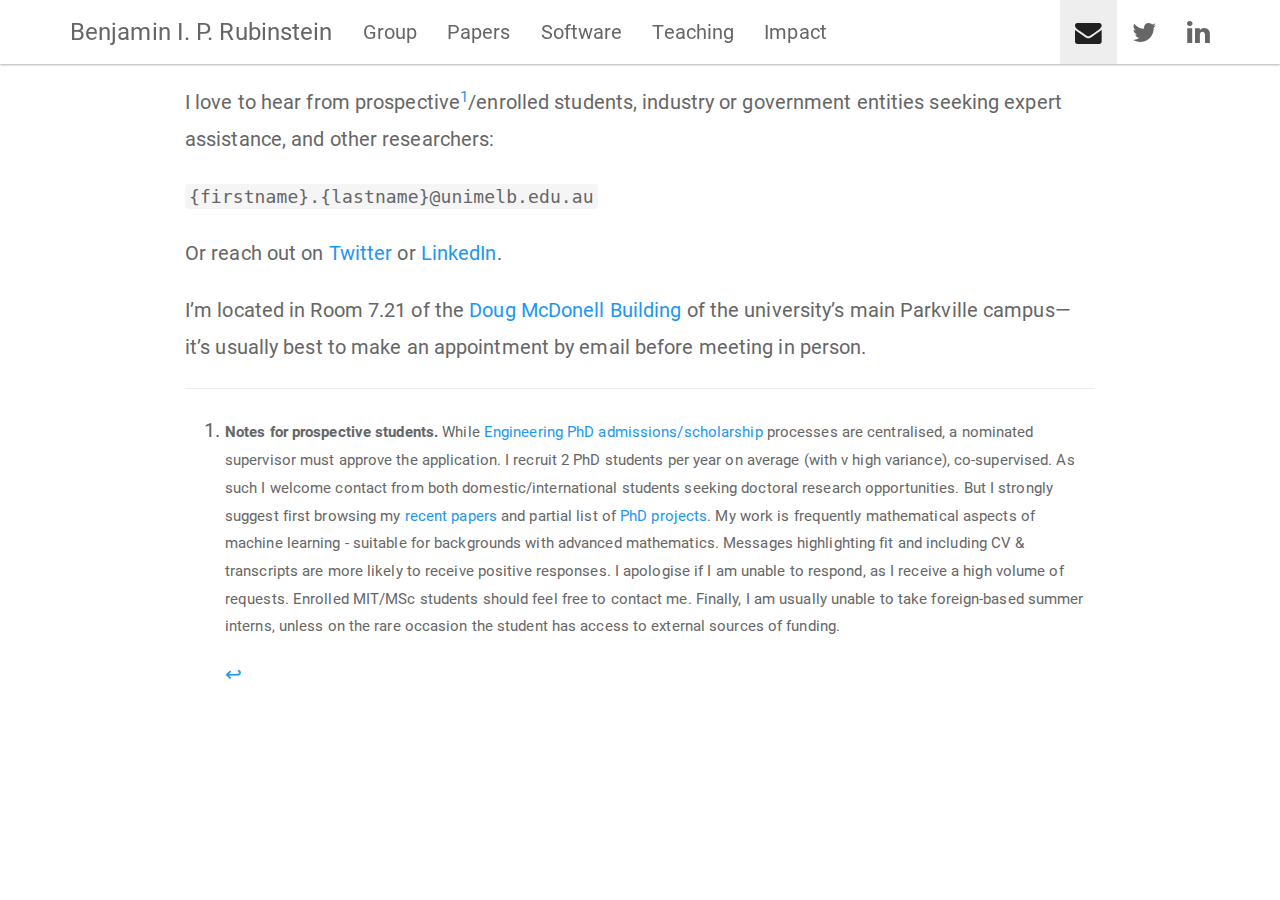
==== contact.html @ 00c5e3e7 "Seed site" ====
<!DOCTYPE html>

<html xmlns="http://www.w3.org/1999/xhtml">

<head>

<meta charset="utf-8" />
<meta http-equiv="Content-Type" content="text/html; charset=utf-8" />
<meta name="generator" content="pandoc" />




<title></title>

<script src="site_libs/jquery-1.11.3/jquery.min.js"></script>
<meta name="viewport" content="width=device-width, initial-scale=1" />
<link href="site_libs/bootstrap-3.3.5/css/paper.min.css" rel="stylesheet" />
<script src="site_libs/bootstrap-3.3.5/js/bootstrap.min.js"></script>
<script src="site_libs/bootstrap-3.3.5/shim/html5shiv.min.js"></script>
<script src="site_libs/bootstrap-3.3.5/shim/respond.min.js"></script>
<script src="site_libs/navigation-1.1/tabsets.js"></script>
<link href="site_libs/highlightjs-1.1/default.css" rel="stylesheet" />
<script src="site_libs/highlightjs-1.1/highlight.js"></script>
<link href="site_libs/font-awesome-4.5.0/css/font-awesome.min.css" rel="stylesheet" />

<style type="text/css">code{white-space: pre;}</style>
<style type="text/css">
  pre:not([class]) {
    background-color: white;
  }
</style>
<script type="text/javascript">
if (window.hljs && document.readyState && document.readyState === "complete") {
   window.setTimeout(function() {
      hljs.initHighlighting();
   }, 0);
}
</script>



<style type="text/css">
h1 {
  font-size: 34px;
}
h1.title {
  font-size: 38px;
}
h2 {
  font-size: 30px;
}
h3 {
  font-size: 24px;
}
h4 {
  font-size: 18px;
}
h5 {
  font-size: 16px;
}
h6 {
  font-size: 12px;
}
.table th:not([align]) {
  text-align: left;
}
</style>

<link rel="stylesheet" href="styles.css" type="text/css" />

</head>

<body>

<style type = "text/css">
.main-container {
  max-width: 940px;
  margin-left: auto;
  margin-right: auto;
}
code {
  color: inherit;
  background-color: rgba(0, 0, 0, 0.04);
}
img {
  max-width:100%;
  height: auto;
}
.tabbed-pane {
  padding-top: 12px;
}
button.code-folding-btn:focus {
  outline: none;
}
</style>


<style type="text/css">
/* padding for bootstrap navbar */
body {
  padding-top: 64px;
  padding-bottom: 40px;
}
/* offset scroll position for anchor links (for fixed navbar)  */
.section h1 {
  padding-top: 69px;
  margin-top: -69px;
}

.section h2 {
  padding-top: 69px;
  margin-top: -69px;
}
.section h3 {
  padding-top: 69px;
  margin-top: -69px;
}
.section h4 {
  padding-top: 69px;
  margin-top: -69px;
}
.section h5 {
  padding-top: 69px;
  margin-top: -69px;
}
.section h6 {
  padding-top: 69px;
  margin-top: -69px;
}
</style>

<script>
// manage active state of menu based on current page
$(document).ready(function () {
  // active menu anchor
  href = window.location.pathname
  href = href.substr(href.lastIndexOf('/') + 1)
  if (href === "")
    href = "index.html";
  var menuAnchor = $('a[href="' + href + '"]');

  // mark it active
  menuAnchor.parent().addClass('active');

  // if it's got a parent navbar menu mark it active as well
  menuAnchor.closest('li.dropdown').addClass('active');
});
</script>


<div class="container-fluid main-container">

<!-- tabsets -->
<script>
$(document).ready(function () {
  window.buildTabsets("TOC");
});
</script>

<!-- code folding -->






<div class="navbar navbar-default  navbar-fixed-top" role="navigation">
  <div class="container">
    <div class="navbar-header">
      <button type="button" class="navbar-toggle collapsed" data-toggle="collapse" data-target="#navbar">
        <span class="icon-bar"></span>
        <span class="icon-bar"></span>
        <span class="icon-bar"></span>
      </button>
      <a class="navbar-brand" href="index.html">Benjamin I. P. Rubinstein</a>
    </div>
    <div id="navbar" class="navbar-collapse collapse">
      <ul class="nav navbar-nav">
        <li>
  <a href="group.html">Group</a>
</li>
<li>
  <a href="pubs.html">Papers</a>
</li>
<li>
  <a href="software.html">Software</a>
</li>
<li>
  <a href="teaching.html">Teaching</a>
</li>
<li>
  <a href="impact.html">Impact</a>
</li>
      </ul>
      <ul class="nav navbar-nav navbar-right">
        <li>
  <a href="contact.html">
    <span class="fa fa-envelope fa-lg"></span>
     
  </a>
</li>
<li>
  <a href="https://twitter.com/bipr">
    <span class="fa fa-twitter fa-lg"></span>
     
  </a>
</li>
<li>
  <a href="http://www.linkedin.com/in/benjaminrubinstein">
    <span class="fa fa-linkedin fa-lg"></span>
     
  </a>
</li>
      </ul>
    </div><!--/.nav-collapse -->
  </div><!--/.container -->
</div><!--/.navbar -->

<div class="fluid-row" id="header">




</div>


<p><link rel="stylesheet" href="styles.css" type="text/css"></p>
<p>I love to hear from prospective<a href="#fn1" class="footnoteRef" id="fnref1"><sup>1</sup></a>/enrolled students, industry or government entities seeking expert assistance, and other researchers:</p>
<p><code>{firstname}.{lastname}@unimelb.edu.au</code></p>
<p>Or reach out on <a href="https://twitter.com/bipr">Twitter</a> or <a href="http://www.linkedin.com/in/benjaminrubinstein">LinkedIn</a>.</p>
<p>I’m located in Room 7.21 of the <a href="http://maps.unimelb.edu.au/parkville/building/168#.UkpqWIZBN8E">Doug McDonell Building</a> of the university’s main Parkville campus—it’s usually best to make an appointment by email before meeting in person.</p>
<div class="footnotes">
<hr />
<ol>
<li id="fn1"><p style="font-size:75%">
<strong>Notes for prospective students.</strong> While <a href="http://www.eng.unimelb.edu.au/study/degrees/phd/">Engineering PhD admissions/scholarship</a> processes are centralised, a nominated supervisor must approve the application. I recruit 2 PhD students per year on average (with v high variance), co-supervised. As such I welcome contact from both domestic/international students seeking doctoral research opportunities. But I strongly suggest first browsing my <a href="pubs.html">recent papers</a> and partial list of <a href="http://apps.eng.unimelb.edu.au/research-projects/index.php?r=site/discipline&amp;id=3">PhD projects</a>. My work is frequently mathematical aspects of machine learning - suitable for backgrounds with advanced mathematics. Messages highlighting fit and including CV &amp; transcripts are more likely to receive positive responses. I apologise if I am unable to respond, as I receive a high volume of requests. Enrolled MIT/MSc students should feel free to contact me. Finally, I am usually unable to take foreign-based summer interns, unless on the rare occasion the student has access to external sources of funding.
</p>
<a href="#fnref1">↩</a></li>
</ol>
</div>




</div>

<script>

// add bootstrap table styles to pandoc tables
function bootstrapStylePandocTables() {
  $('tr.header').parent('thead').parent('table').addClass('table table-condensed');
}
$(document).ready(function () {
  bootstrapStylePandocTables();
});


</script>

<!-- dynamically load mathjax for compatibility with self-contained -->
<script>
  (function () {
    var script = document.createElement("script");
    script.type = "text/javascript";
    script.src  = "https://mathjax.rstudio.com/latest/MathJax.js?config=TeX-AMS-MML_HTMLorMML";
    document.getElementsByTagName("head")[0].appendChild(script);
  })();
</script>

</body>
</html>
---- site_libs/bootstrap-3.3.5/css/paper.min.css ----
@font-face {
  font-family: 'Roboto';
  font-style: normal;
  font-weight: 300;
  src: url(fonts/RobotoLight.ttf) format('truetype');
}
@font-face {
  font-family: 'Roboto';
  font-style: normal;
  font-weight: 400;
  src: url(fonts/Roboto.ttf) format('truetype');
}
@font-face {
  font-family: 'Roboto';
  font-style: normal;
  font-weight: 500;
  src: url(fonts/RobotoMedium.ttf) format('truetype');
}
@font-face {
  font-family: 'Roboto';
  font-style: normal;
  font-weight: 700;
  src: url(fonts/RobotoBold.ttf) format('truetype');
}

/*!
 * bootswatch v3.3.6
 * Homepage: http://bootswatch.com
 * Copyright 2012-2015 Thomas Park
 * Licensed under MIT
 * Based on Bootstrap
*//*!
 * Bootstrap v3.3.6 (http://getbootstrap.com)
 * Copyright 2011-2015 Twitter, Inc.
 * Licensed under MIT (https://github.com/twbs/bootstrap/blob/master/LICENSE)
 *//*! normalize.css v3.0.3 | MIT License | github.com/necolas/normalize.css */html{font-family:sans-serif;-ms-text-size-adjust:100%;-webkit-text-size-adjust:100%}body{margin:0}article,aside,details,figcaption,figure,footer,header,hgroup,main,menu,nav,section,summary{display:block}audio,canvas,progress,video{display:inline-block;vertical-align:baseline}audio:not([controls]){display:none;height:0}[hidden],template{display:none}a{background-color:transparent}a:active,a:hover{outline:0}abbr[title]{border-bottom:1px dotted}b,strong{font-weight:bold}dfn{font-style:italic}h1{font-size:2em;margin:0.67em 0}mark{background:#ff0;color:#000}small{font-size:80%}sub,sup{font-size:75%;line-height:0;position:relative;vertical-align:baseline}sup{top:-0.5em}sub{bottom:-0.25em}img{border:0}svg:not(:root){overflow:hidden}figure{margin:1em 40px}hr{-webkit-box-sizing:content-box;-moz-box-sizing:content-box;box-sizing:content-box;height:0}pre{overflow:auto}code,kbd,pre,samp{font-family:monospace, monospace;font-size:1em}button,input,optgroup,select,textarea{color:inherit;font:inherit;margin:0}button{overflow:visible}button,select{text-transform:none}button,html input[type="button"],input[type="reset"],input[type="submit"]{-webkit-appearance:button;cursor:pointer}button[disabled],html input[disabled]{cursor:default}button::-moz-focus-inner,input::-moz-focus-inner{border:0;padding:0}input{line-height:normal}input[type="checkbox"],input[type="radio"]{-webkit-box-sizing:border-box;-moz-box-sizing:border-box;box-sizing:border-box;padding:0}input[type="number"]::-webkit-inner-spin-button,input[type="number"]::-webkit-outer-spin-button{height:auto}input[type="search"]{-webkit-appearance:textfield;-webkit-box-sizing:content-box;-moz-box-sizing:content-box;box-sizing:content-box}input[type="search"]::-webkit-search-cancel-button,input[type="search"]::-webkit-search-decoration{-webkit-appearance:none}fieldset{border:1px solid #c0c0c0;margin:0 2px;padding:0.35em 0.625em 0.75em}legend{border:0;padding:0}textarea{overflow:auto}optgroup{font-weight:bold}table{border-collapse:collapse;border-spacing:0}td,th{padding:0}/*! Source: https://github.com/h5bp/html5-boilerplate/blob/master/src/css/main.css */@media print{*,*:before,*:after{background:transparent !important;color:#000 !important;-webkit-box-shadow:none !important;box-shadow:none !important;text-shadow:none !important}a,a:visited{text-decoration:underline}a[href]:after{content:" (" attr(href) ")"}abbr[title]:after{content:" (" attr(title) ")"}a[href^="#"]:after,a[href^="javascript:"]:after{content:""}pre,blockquote{border:1px solid #999;page-break-inside:avoid}thead{display:table-header-group}tr,img{page-break-inside:avoid}img{max-width:100% !important}p,h2,h3{orphans:3;widows:3}h2,h3{page-break-after:avoid}.navbar{display:none}.btn>.caret,.dropup>.btn>.caret{border-top-color:#000 !important}.label{border:1px solid #000}.table{border-collapse:collapse !important}.table td,.table th{background-color:#fff !important}.table-bordered th,.table-bordered td{border:1px solid #ddd !important}}@font-face{font-family:'Glyphicons Halflings';src:url('../fonts/glyphicons-halflings-regular.eot');src:url('../fonts/glyphicons-halflings-regular.eot?#iefix') format('embedded-opentype'),url('../fonts/glyphicons-halflings-regular.woff') format('woff'),url('../fonts/glyphicons-halflings-regular.ttf') format('truetype'),url('../fonts/glyphicons-halflings-regular.svg#glyphicons_halflingsregular') format('svg')}.glyphicon{position:relative;top:1px;display:inline-block;font-family:'Glyphicons Halflings';font-style:normal;font-weight:normal;line-height:1;-webkit-font-smoothing:antialiased;-moz-osx-font-smoothing:grayscale}.glyphicon-asterisk:before{content:"\002a"}.glyphicon-plus:before{content:"\002b"}.glyphicon-euro:before,.glyphicon-eur:before{content:"\20ac"}.glyphicon-minus:before{content:"\2212"}.glyphicon-cloud:before{content:"\2601"}.glyphicon-envelope:before{content:"\2709"}.glyphicon-pencil:before{content:"\270f"}.glyphicon-glass:before{content:"\e001"}.glyphicon-music:before{content:"\e002"}.glyphicon-search:before{content:"\e003"}.glyphicon-heart:before{content:"\e005"}.glyphicon-star:before{content:"\e006"}.glyphicon-star-empty:before{content:"\e007"}.glyphicon-user:before{content:"\e008"}.glyphicon-film:before{content:"\e009"}.glyphicon-th-large:before{content:"\e010"}.glyphicon-th:before{content:"\e011"}.glyphicon-th-list:before{content:"\e012"}.glyphicon-ok:before{content:"\e013"}.glyphicon-remove:before{content:"\e014"}.glyphicon-zoom-in:before{content:"\e015"}.glyphicon-zoom-out:before{content:"\e016"}.glyphicon-off:before{content:"\e017"}.glyphicon-signal:before{content:"\e018"}.glyphicon-cog:before{content:"\e019"}.glyphicon-trash:before{content:"\e020"}.glyphicon-home:before{content:"\e021"}.glyphicon-file:before{content:"\e022"}.glyphicon-time:before{content:"\e023"}.glyphicon-road:before{content:"\e024"}.glyphicon-download-alt:before{content:"\e025"}.glyphicon-download:before{content:"\e026"}.glyphicon-upload:before{content:"\e027"}.glyphicon-inbox:before{content:"\e028"}.glyphicon-play-circle:before{content:"\e029"}.glyphicon-repeat:before{content:"\e030"}.glyphicon-refresh:before{content:"\e031"}.glyphicon-list-alt:before{content:"\e032"}.glyphicon-lock:before{content:"\e033"}.glyphicon-flag:before{content:"\e034"}.glyphicon-headphones:before{content:"\e035"}.glyphicon-volume-off:before{content:"\e036"}.glyphicon-volume-down:before{content:"\e037"}.glyphicon-volume-up:before{content:"\e038"}.glyphicon-qrcode:before{content:"\e039"}.glyphicon-barcode:before{content:"\e040"}.glyphicon-tag:before{content:"\e041"}.glyphicon-tags:before{content:"\e042"}.glyphicon-book:before{content:"\e043"}.glyphicon-bookmark:before{content:"\e044"}.glyphicon-print:before{content:"\e045"}.glyphicon-camera:before{content:"\e046"}.glyphicon-font:before{content:"\e047"}.glyphicon-bold:before{content:"\e048"}.glyphicon-italic:before{content:"\e049"}.glyphicon-text-height:before{content:"\e050"}.glyphicon-text-width:before{content:"\e051"}.glyphicon-align-left:before{content:"\e052"}.glyphicon-align-center:before{content:"\e053"}.glyphicon-align-right:before{content:"\e054"}.glyphicon-align-justify:before{content:"\e055"}.glyphicon-list:before{content:"\e056"}.glyphicon-indent-left:before{content:"\e057"}.glyphicon-indent-right:before{content:"\e058"}.glyphicon-facetime-video:before{content:"\e059"}.glyphicon-picture:before{content:"\e060"}.glyphicon-map-marker:before{content:"\e062"}.glyphicon-adjust:before{content:"\e063"}.glyphicon-tint:before{content:"\e064"}.glyphicon-edit:before{content:"\e065"}.glyphicon-share:before{content:"\e066"}.glyphicon-check:before{content:"\e067"}.glyphicon-move:before{content:"\e068"}.glyphicon-step-backward:before{content:"\e069"}.glyphicon-fast-backward:before{content:"\e070"}.glyphicon-backward:before{content:"\e071"}.glyphicon-play:before{content:"\e072"}.glyphicon-pause:before{content:"\e073"}.glyphicon-stop:before{content:"\e074"}.glyphicon-forward:before{content:"\e075"}.glyphicon-fast-forward:before{content:"\e076"}.glyphicon-step-forward:before{content:"\e077"}.glyphicon-eject:before{content:"\e078"}.glyphicon-chevron-left:before{content:"\e079"}.glyphicon-chevron-right:before{content:"\e080"}.glyphicon-plus-sign:before{content:"\e081"}.glyphicon-minus-sign:before{content:"\e082"}.glyphicon-remove-sign:before{content:"\e083"}.glyphicon-ok-sign:before{content:"\e084"}.glyphicon-question-sign:before{content:"\e085"}.glyphicon-info-sign:before{content:"\e086"}.glyphicon-screenshot:before{content:"\e087"}.glyphicon-remove-circle:before{content:"\e088"}.glyphicon-ok-circle:before{content:"\e089"}.glyphicon-ban-circle:before{content:"\e090"}.glyphicon-arrow-left:before{content:"\e091"}.glyphicon-arrow-right:before{content:"\e092"}.glyphicon-arrow-up:before{content:"\e093"}.glyphicon-arrow-down:before{content:"\e094"}.glyphicon-share-alt:before{content:"\e095"}.glyphicon-resize-full:before{content:"\e096"}.glyphicon-resize-small:before{content:"\e097"}.glyphicon-exclamation-sign:before{content:"\e101"}.glyphicon-gift:before{content:"\e102"}.glyphicon-leaf:before{content:"\e103"}.glyphicon-fire:before{content:"\e104"}.glyphicon-eye-open:before{content:"\e105"}.glyphicon-eye-close:before{content:"\e106"}.glyphicon-warning-sign:before{content:"\e107"}.glyphicon-plane:before{content:"\e108"}.glyphicon-calendar:before{content:"\e109"}.glyphicon-random:before{content:"\e110"}.glyphicon-comment:before{content:"\e111"}.glyphicon-magnet:before{content:"\e112"}.glyphicon-chevron-up:before{content:"\e113"}.glyphicon-chevron-down:before{content:"\e114"}.glyphicon-retweet:before{content:"\e115"}.glyphicon-shopping-cart:before{content:"\e116"}.glyphicon-folder-close:before{content:"\e117"}.glyphicon-folder-open:before{content:"\e118"}.glyphicon-resize-vertical:before{content:"\e119"}.glyphicon-resize-horizontal:before{content:"\e120"}.glyphicon-hdd:before{content:"\e121"}.glyphicon-bullhorn:before{content:"\e122"}.glyphicon-bell:before{content:"\e123"}.glyphicon-certificate:before{content:"\e124"}.glyphicon-thumbs-up:before{content:"\e125"}.glyphicon-thumbs-down:before{content:"\e126"}.glyphicon-hand-right:before{content:"\e127"}.glyphicon-hand-left:before{content:"\e128"}.glyphicon-hand-up:before{content:"\e129"}.glyphicon-hand-down:before{content:"\e130"}.glyphicon-circle-arrow-right:before{content:"\e131"}.glyphicon-circle-arrow-left:before{content:"\e132"}.glyphicon-circle-arrow-up:before{content:"\e133"}.glyphicon-circle-arrow-down:before{content:"\e134"}.glyphicon-globe:before{content:"\e135"}.glyphicon-wrench:before{content:"\e136"}.glyphicon-tasks:before{content:"\e137"}.glyphicon-filter:before{content:"\e138"}.glyphicon-briefcase:before{content:"\e139"}.glyphicon-fullscreen:before{content:"\e140"}.glyphicon-dashboard:before{content:"\e141"}.glyphicon-paperclip:before{content:"\e142"}.glyphicon-heart-empty:before{content:"\e143"}.glyphicon-link:before{content:"\e144"}.glyphicon-phone:before{content:"\e145"}.glyphicon-pushpin:before{content:"\e146"}.glyphicon-usd:before{content:"\e148"}.glyphicon-gbp:before{content:"\e149"}.glyphicon-sort:before{content:"\e150"}.glyphicon-sort-by-alphabet:before{content:"\e151"}.glyphicon-sort-by-alphabet-alt:before{content:"\e152"}.glyphicon-sort-by-order:before{content:"\e153"}.glyphicon-sort-by-order-alt:before{content:"\e154"}.glyphicon-sort-by-attributes:before{content:"\e155"}.glyphicon-sort-by-attributes-alt:before{content:"\e156"}.glyphicon-unchecked:before{content:"\e157"}.glyphicon-expand:before{content:"\e158"}.glyphicon-collapse-down:before{content:"\e159"}.glyphicon-collapse-up:before{content:"\e160"}.glyphicon-log-in:before{content:"\e161"}.glyphicon-flash:before{content:"\e162"}.glyphicon-log-out:before{content:"\e163"}.glyphicon-new-window:before{content:"\e164"}.glyphicon-record:before{content:"\e165"}.glyphicon-save:before{content:"\e166"}.glyphicon-open:before{content:"\e167"}.glyphicon-saved:before{content:"\e168"}.glyphicon-import:before{content:"\e169"}.glyphicon-export:before{content:"\e170"}.glyphicon-send:before{content:"\e171"}.glyphicon-floppy-disk:before{content:"\e172"}.glyphicon-floppy-saved:before{content:"\e173"}.glyphicon-floppy-remove:before{content:"\e174"}.glyphicon-floppy-save:before{content:"\e175"}.glyphicon-floppy-open:before{content:"\e176"}.glyphicon-credit-card:before{content:"\e177"}.glyphicon-transfer:before{content:"\e178"}.glyphicon-cutlery:before{content:"\e179"}.glyphicon-header:before{content:"\e180"}.glyphicon-compressed:before{content:"\e181"}.glyphicon-earphone:before{content:"\e182"}.glyphicon-phone-alt:before{content:"\e183"}.glyphicon-tower:before{content:"\e184"}.glyphicon-stats:before{content:"\e185"}.glyphicon-sd-video:before{content:"\e186"}.glyphicon-hd-video:before{content:"\e187"}.glyphicon-subtitles:before{content:"\e188"}.glyphicon-sound-stereo:before{content:"\e189"}.glyphicon-sound-dolby:before{content:"\e190"}.glyphicon-sound-5-1:before{content:"\e191"}.glyphicon-sound-6-1:before{content:"\e192"}.glyphicon-sound-7-1:before{content:"\e193"}.glyphicon-copyright-mark:before{content:"\e194"}.glyphicon-registration-mark:before{content:"\e195"}.glyphicon-cloud-download:before{content:"\e197"}.glyphicon-cloud-upload:before{content:"\e198"}.glyphicon-tree-conifer:before{content:"\e199"}.glyphicon-tree-deciduous:before{content:"\e200"}.glyphicon-cd:before{content:"\e201"}.glyphicon-save-file:before{content:"\e202"}.glyphicon-open-file:before{content:"\e203"}.glyphicon-level-up:before{content:"\e204"}.glyphicon-copy:before{content:"\e205"}.glyphicon-paste:before{content:"\e206"}.glyphicon-alert:before{content:"\e209"}.glyphicon-equalizer:before{content:"\e210"}.glyphicon-king:before{content:"\e211"}.glyphicon-queen:before{content:"\e212"}.glyphicon-pawn:before{content:"\e213"}.glyphicon-bishop:before{content:"\e214"}.glyphicon-knight:before{content:"\e215"}.glyphicon-baby-formula:before{content:"\e216"}.glyphicon-tent:before{content:"\26fa"}.glyphicon-blackboard:before{content:"\e218"}.glyphicon-bed:before{content:"\e219"}.glyphicon-apple:before{content:"\f8ff"}.glyphicon-erase:before{content:"\e221"}.glyphicon-hourglass:before{content:"\231b"}.glyphicon-lamp:before{content:"\e223"}.glyphicon-duplicate:before{content:"\e224"}.glyphicon-piggy-bank:before{content:"\e225"}.glyphicon-scissors:before{content:"\e226"}.glyphicon-bitcoin:before{content:"\e227"}.glyphicon-btc:before{content:"\e227"}.glyphicon-xbt:before{content:"\e227"}.glyphicon-yen:before{content:"\00a5"}.glyphicon-jpy:before{content:"\00a5"}.glyphicon-ruble:before{content:"\20bd"}.glyphicon-rub:before{content:"\20bd"}.glyphicon-scale:before{content:"\e230"}.glyphicon-ice-lolly:before{content:"\e231"}.glyphicon-ice-lolly-tasted:before{content:"\e232"}.glyphicon-education:before{content:"\e233"}.glyphicon-option-horizontal:before{content:"\e234"}.glyphicon-option-vertical:before{content:"\e235"}.glyphicon-menu-hamburger:before{content:"\e236"}.glyphicon-modal-window:before{content:"\e237"}.glyphicon-oil:before{content:"\e238"}.glyphicon-grain:before{content:"\e239"}.glyphicon-sunglasses:before{content:"\e240"}.glyphicon-text-size:before{content:"\e241"}.glyphicon-text-color:before{content:"\e242"}.glyphicon-text-background:before{content:"\e243"}.glyphicon-object-align-top:before{content:"\e244"}.glyphicon-object-align-bottom:before{content:"\e245"}.glyphicon-object-align-horizontal:before{content:"\e246"}.glyphicon-object-align-left:before{content:"\e247"}.glyphicon-object-align-vertical:before{content:"\e248"}.glyphicon-object-align-right:before{content:"\e249"}.glyphicon-triangle-right:before{content:"\e250"}.glyphicon-triangle-left:before{content:"\e251"}.glyphicon-triangle-bottom:before{content:"\e252"}.glyphicon-triangle-top:before{content:"\e253"}.glyphicon-console:before{content:"\e254"}.glyphicon-superscript:before{content:"\e255"}.glyphicon-subscript:before{content:"\e256"}.glyphicon-menu-left:before{content:"\e257"}.glyphicon-menu-right:before{content:"\e258"}.glyphicon-menu-down:before{content:"\e259"}.glyphicon-menu-up:before{content:"\e260"}*{-webkit-box-sizing:border-box;-moz-box-sizing:border-box;box-sizing:border-box}*:before,*:after{-webkit-box-sizing:border-box;-moz-box-sizing:border-box;box-sizing:border-box}html{font-size:10px;-webkit-tap-highlight-color:rgba(0,0,0,0)}body{font-family:"Roboto","Helvetica Neue",Helvetica,Arial,sans-serif;font-size:13px;line-height:1.846;color:#666666;background-color:#ffffff}input,button,select,textarea{font-family:inherit;font-size:inherit;line-height:inherit}a{color:#2196f3;text-decoration:none}a:hover,a:focus{color:#0a6ebd;text-decoration:underline}a:focus{outline:thin dotted;outline:5px auto -webkit-focus-ring-color;outline-offset:-2px}figure{margin:0}img{vertical-align:middle}.img-responsive,.thumbnail>img,.thumbnail a>img,.carousel-inner>.item>img,.carousel-inner>.item>a>img{display:block;max-width:100%;height:auto}.img-rounded{border-radius:3px}.img-thumbnail{padding:4px;line-height:1.846;background-color:#ffffff;border:1px solid #dddddd;border-radius:3px;-webkit-transition:all .2s ease-in-out;-o-transition:all .2s ease-in-out;transition:all .2s ease-in-out;display:inline-block;max-width:100%;height:auto}.img-circle{border-radius:50%}hr{margin-top:23px;margin-bottom:23px;border:0;border-top:1px solid #eeeeee}.sr-only{position:absolute;width:1px;height:1px;margin:-1px;padding:0;overflow:hidden;clip:rect(0, 0, 0, 0);border:0}.sr-only-focusable:active,.sr-only-focusable:focus{position:static;width:auto;height:auto;margin:0;overflow:visible;clip:auto}[role="button"]{cursor:pointer}h1,h2,h3,h4,h5,h6,.h1,.h2,.h3,.h4,.h5,.h6{font-family:inherit;font-weight:400;line-height:1.1;color:#444444}h1 small,h2 small,h3 small,h4 small,h5 small,h6 small,.h1 small,.h2 small,.h3 small,.h4 small,.h5 small,.h6 small,h1 .small,h2 .small,h3 .small,h4 .small,h5 .small,h6 .small,.h1 .small,.h2 .small,.h3 .small,.h4 .small,.h5 .small,.h6 .small{font-weight:normal;line-height:1;color:#bbbbbb}h1,.h1,h2,.h2,h3,.h3{margin-top:23px;margin-bottom:11.5px}h1 small,.h1 small,h2 small,.h2 small,h3 small,.h3 small,h1 .small,.h1 .small,h2 .small,.h2 .small,h3 .small,.h3 .small{font-size:65%}h4,.h4,h5,.h5,h6,.h6{margin-top:11.5px;margin-bottom:11.5px}h4 small,.h4 small,h5 small,.h5 small,h6 small,.h6 small,h4 .small,.h4 .small,h5 .small,.h5 .small,h6 .small,.h6 .small{font-size:75%}h1,.h1{font-size:56px}h2,.h2{font-size:45px}h3,.h3{font-size:34px}h4,.h4{font-size:24px}h5,.h5{font-size:20px}h6,.h6{font-size:14px}p{margin:0 0 11.5px}.lead{margin-bottom:23px;font-size:14px;font-weight:300;line-height:1.4}@media (min-width:768px){.lead{font-size:19.5px}}small,.small{font-size:92%}mark,.mark{background-color:#ffe0b2;padding:.2em}.text-left{text-align:left}.text-right{text-align:right}.text-center{text-align:center}.text-justify{text-align:justify}.text-nowrap{white-space:nowrap}.text-lowercase{text-transform:lowercase}.text-uppercase{text-transform:uppercase}.text-capitalize{text-transform:capitalize}.text-muted{color:#bbbbbb}.text-primary{color:#2196f3}a.text-primary:hover,a.text-primary:focus{color:#0c7cd5}.text-success{color:#4caf50}a.text-success:hover,a.text-success:focus{color:#3d8b40}.text-info{color:#9c27b0}a.text-info:hover,a.text-info:focus{color:#771e86}.text-warning{color:#ff9800}a.text-warning:hover,a.text-warning:focus{color:#cc7a00}.text-danger{color:#e51c23}a.text-danger:hover,a.text-danger:focus{color:#b9151b}.bg-primary{color:#fff;background-color:#2196f3}a.bg-primary:hover,a.bg-primary:focus{background-color:#0c7cd5}.bg-success{background-color:#dff0d8}a.bg-success:hover,a.bg-success:focus{background-color:#c1e2b3}.bg-info{background-color:#e1bee7}a.bg-info:hover,a.bg-info:focus{background-color:#d099d9}.bg-warning{background-color:#ffe0b2}a.bg-warning:hover,a.bg-warning:focus{background-color:#ffcb7f}.bg-danger{background-color:#f9bdbb}a.bg-danger:hover,a.bg-danger:focus{background-color:#f5908c}.page-header{padding-bottom:10.5px;margin:46px 0 23px;border-bottom:1px solid #eeeeee}ul,ol{margin-top:0;margin-bottom:11.5px}ul ul,ol ul,ul ol,ol ol{margin-bottom:0}.list-unstyled{padding-left:0;list-style:none}.list-inline{padding-left:0;list-style:none;margin-left:-5px}.list-inline>li{display:inline-block;padding-left:5px;padding-right:5px}dl{margin-top:0;margin-bottom:23px}dt,dd{line-height:1.846}dt{font-weight:bold}dd{margin-left:0}@media (min-width:768px){.dl-horizontal dt{float:left;width:160px;clear:left;text-align:right;overflow:hidden;text-overflow:ellipsis;white-space:nowrap}.dl-horizontal dd{margin-left:180px}}abbr[title],abbr[data-original-title]{cursor:help;border-bottom:1px dotted #bbbbbb}.initialism{font-size:90%;text-transform:uppercase}blockquote{padding:11.5px 23px;margin:0 0 23px;font-size:16.25px;border-left:5px solid #eeeeee}blockquote p:last-child,blockquote ul:last-child,blockquote ol:last-child{margin-bottom:0}blockquote footer,blockquote small,blockquote .small{display:block;font-size:80%;line-height:1.846;color:#bbbbbb}blockquote footer:before,blockquote small:before,blockquote .small:before{content:'\2014 \00A0'}.blockquote-reverse,blockquote.pull-right{padding-right:15px;padding-left:0;border-right:5px solid #eeeeee;border-left:0;text-align:right}.blockquote-reverse footer:before,blockquote.pull-right footer:before,.blockquote-reverse small:before,blockquote.pull-right small:before,.blockquote-reverse .small:before,blockquote.pull-right .small:before{content:''}.blockquote-reverse footer:after,blockquote.pull-right footer:after,.blockquote-reverse small:after,blockquote.pull-right small:after,.blockquote-reverse .small:after,blockquote.pull-right .small:after{content:'\00A0 \2014'}address{margin-bottom:23px;font-style:normal;line-height:1.846}code,kbd,pre,samp{font-family:monospace}code{padding:2px 4px;font-size:90%;color:#c7254e;background-color:#f9f2f4;border-radius:3px}kbd{padding:2px 4px;font-size:90%;color:#ffffff;background-color:#333333;border-radius:3px;-webkit-box-shadow:inset 0 -1px 0 rgba(0,0,0,0.25);box-shadow:inset 0 -1px 0 rgba(0,0,0,0.25)}kbd kbd{padding:0;font-size:100%;font-weight:bold;-webkit-box-shadow:none;box-shadow:none}pre{display:block;padding:11px;margin:0 0 11.5px;font-size:12px;line-height:1.846;word-break:break-all;word-wrap:break-word;color:#212121;background-color:#f5f5f5;border:1px solid #cccccc;border-radius:3px}pre code{padding:0;font-size:inherit;color:inherit;white-space:pre-wrap;background-color:transparent;border-radius:0}.pre-scrollable{max-height:340px;overflow-y:scroll}.container{margin-right:auto;margin-left:auto;padding-left:15px;padding-right:15px}@media (min-width:768px){.container{width:750px}}@media (min-width:992px){.container{width:970px}}@media (min-width:1200px){.container{width:1170px}}.container-fluid{margin-right:auto;margin-left:auto;padding-left:15px;padding-right:15px}.row{margin-left:-15px;margin-right:-15px}.col-xs-1,.col-sm-1,.col-md-1,.col-lg-1,.col-xs-2,.col-sm-2,.col-md-2,.col-lg-2,.col-xs-3,.col-sm-3,.col-md-3,.col-lg-3,.col-xs-4,.col-sm-4,.col-md-4,.col-lg-4,.col-xs-5,.col-sm-5,.col-md-5,.col-lg-5,.col-xs-6,.col-sm-6,.col-md-6,.col-lg-6,.col-xs-7,.col-sm-7,.col-md-7,.col-lg-7,.col-xs-8,.col-sm-8,.col-md-8,.col-lg-8,.col-xs-9,.col-sm-9,.col-md-9,.col-lg-9,.col-xs-10,.col-sm-10,.col-md-10,.col-lg-10,.col-xs-11,.col-sm-11,.col-md-11,.col-lg-11,.col-xs-12,.col-sm-12,.col-md-12,.col-lg-12{position:relative;min-height:1px;padding-left:15px;padding-right:15px}.col-xs-1,.col-xs-2,.col-xs-3,.col-xs-4,.col-xs-5,.col-xs-6,.col-xs-7,.col-xs-8,.col-xs-9,.col-xs-10,.col-xs-11,.col-xs-12{float:left}.col-xs-12{width:100%}.col-xs-11{width:91.66666667%}.col-xs-10{width:83.33333333%}.col-xs-9{width:75%}.col-xs-8{width:66.66666667%}.col-xs-7{width:58.33333333%}.col-xs-6{width:50%}.col-xs-5{width:41.66666667%}.col-xs-4{width:33.33333333%}.col-xs-3{width:25%}.col-xs-2{width:16.66666667%}.col-xs-1{width:8.33333333%}.col-xs-pull-12{right:100%}.col-xs-pull-11{right:91.66666667%}.col-xs-pull-10{right:83.33333333%}.col-xs-pull-9{right:75%}.col-xs-pull-8{right:66.66666667%}.col-xs-pull-7{right:58.33333333%}.col-xs-pull-6{right:50%}.col-xs-pull-5{right:41.66666667%}.col-xs-pull-4{right:33.33333333%}.col-xs-pull-3{right:25%}.col-xs-pull-2{right:16.66666667%}.col-xs-pull-1{right:8.33333333%}.col-xs-pull-0{right:auto}.col-xs-push-12{left:100%}.col-xs-push-11{left:91.66666667%}.col-xs-push-10{left:83.33333333%}.col-xs-push-9{left:75%}.col-xs-push-8{left:66.66666667%}.col-xs-push-7{left:58.33333333%}.col-xs-push-6{left:50%}.col-xs-push-5{left:41.66666667%}.col-xs-push-4{left:33.33333333%}.col-xs-push-3{left:25%}.col-xs-push-2{left:16.66666667%}.col-xs-push-1{left:8.33333333%}.col-xs-push-0{left:auto}.col-xs-offset-12{margin-left:100%}.col-xs-offset-11{margin-left:91.66666667%}.col-xs-offset-10{margin-left:83.33333333%}.col-xs-offset-9{margin-left:75%}.col-xs-offset-8{margin-left:66.66666667%}.col-xs-offset-7{margin-left:58.33333333%}.col-xs-offset-6{margin-left:50%}.col-xs-offset-5{margin-left:41.66666667%}.col-xs-offset-4{margin-left:33.33333333%}.col-xs-offset-3{margin-left:25%}.col-xs-offset-2{margin-left:16.66666667%}.col-xs-offset-1{margin-left:8.33333333%}.col-xs-offset-0{margin-left:0%}@media (min-width:768px){.col-sm-1,.col-sm-2,.col-sm-3,.col-sm-4,.col-sm-5,.col-sm-6,.col-sm-7,.col-sm-8,.col-sm-9,.col-sm-10,.col-sm-11,.col-sm-12{float:left}.col-sm-12{width:100%}.col-sm-11{width:91.66666667%}.col-sm-10{width:83.33333333%}.col-sm-9{width:75%}.col-sm-8{width:66.66666667%}.col-sm-7{width:58.33333333%}.col-sm-6{width:50%}.col-sm-5{width:41.66666667%}.col-sm-4{width:33.33333333%}.col-sm-3{width:25%}.col-sm-2{width:16.66666667%}.col-sm-1{width:8.33333333%}.col-sm-pull-12{right:100%}.col-sm-pull-11{right:91.66666667%}.col-sm-pull-10{right:83.33333333%}.col-sm-pull-9{right:75%}.col-sm-pull-8{right:66.66666667%}.col-sm-pull-7{right:58.33333333%}.col-sm-pull-6{right:50%}.col-sm-pull-5{right:41.66666667%}.col-sm-pull-4{right:33.33333333%}.col-sm-pull-3{right:25%}.col-sm-pull-2{right:16.66666667%}.col-sm-pull-1{right:8.33333333%}.col-sm-pull-0{right:auto}.col-sm-push-12{left:100%}.col-sm-push-11{left:91.66666667%}.col-sm-push-10{left:83.33333333%}.col-sm-push-9{left:75%}.col-sm-push-8{left:66.66666667%}.col-sm-push-7{left:58.33333333%}.col-sm-push-6{left:50%}.col-sm-push-5{left:41.66666667%}.col-sm-push-4{left:33.33333333%}.col-sm-push-3{left:25%}.col-sm-push-2{left:16.66666667%}.col-sm-push-1{left:8.33333333%}.col-sm-push-0{left:auto}.col-sm-offset-12{margin-left:100%}.col-sm-offset-11{margin-left:91.66666667%}.col-sm-offset-10{margin-left:83.33333333%}.col-sm-offset-9{margin-left:75%}.col-sm-offset-8{margin-left:66.66666667%}.col-sm-offset-7{margin-left:58.33333333%}.col-sm-offset-6{margin-left:50%}.col-sm-offset-5{margin-left:41.66666667%}.col-sm-offset-4{margin-left:33.33333333%}.col-sm-offset-3{margin-left:25%}.col-sm-offset-2{margin-left:16.66666667%}.col-sm-offset-1{margin-left:8.33333333%}.col-sm-offset-0{margin-left:0%}}@media (min-width:992px){.col-md-1,.col-md-2,.col-md-3,.col-md-4,.col-md-5,.col-md-6,.col-md-7,.col-md-8,.col-md-9,.col-md-10,.col-md-11,.col-md-12{float:left}.col-md-12{width:100%}.col-md-11{width:91.66666667%}.col-md-10{width:83.33333333%}.col-md-9{width:75%}.col-md-8{width:66.66666667%}.col-md-7{width:58.33333333%}.col-md-6{width:50%}.col-md-5{width:41.66666667%}.col-md-4{width:33.33333333%}.col-md-3{width:25%}.col-md-2{width:16.66666667%}.col-md-1{width:8.33333333%}.col-md-pull-12{right:100%}.col-md-pull-11{right:91.66666667%}.col-md-pull-10{right:83.33333333%}.col-md-pull-9{right:75%}.col-md-pull-8{right:66.66666667%}.col-md-pull-7{right:58.33333333%}.col-md-pull-6{right:50%}.col-md-pull-5{right:41.66666667%}.col-md-pull-4{right:33.33333333%}.col-md-pull-3{right:25%}.col-md-pull-2{right:16.66666667%}.col-md-pull-1{right:8.33333333%}.col-md-pull-0{right:auto}.col-md-push-12{left:100%}.col-md-push-11{left:91.66666667%}.col-md-push-10{left:83.33333333%}.col-md-push-9{left:75%}.col-md-push-8{left:66.66666667%}.col-md-push-7{left:58.33333333%}.col-md-push-6{left:50%}.col-md-push-5{left:41.66666667%}.col-md-push-4{left:33.33333333%}.col-md-push-3{left:25%}.col-md-push-2{left:16.66666667%}.col-md-push-1{left:8.33333333%}.col-md-push-0{left:auto}.col-md-offset-12{margin-left:100%}.col-md-offset-11{margin-left:91.66666667%}.col-md-offset-10{margin-left:83.33333333%}.col-md-offset-9{margin-left:75%}.col-md-offset-8{margin-left:66.66666667%}.col-md-offset-7{margin-left:58.33333333%}.col-md-offset-6{margin-left:50%}.col-md-offset-5{margin-left:41.66666667%}.col-md-offset-4{margin-left:33.33333333%}.col-md-offset-3{margin-left:25%}.col-md-offset-2{margin-left:16.66666667%}.col-md-offset-1{margin-left:8.33333333%}.col-md-offset-0{margin-left:0%}}@media (min-width:1200px){.col-lg-1,.col-lg-2,.col-lg-3,.col-lg-4,.col-lg-5,.col-lg-6,.col-lg-7,.col-lg-8,.col-lg-9,.col-lg-10,.col-lg-11,.col-lg-12{float:left}.col-lg-12{width:100%}.col-lg-11{width:91.66666667%}.col-lg-10{width:83.33333333%}.col-lg-9{width:75%}.col-lg-8{width:66.66666667%}.col-lg-7{width:58.33333333%}.col-lg-6{width:50%}.col-lg-5{width:41.66666667%}.col-lg-4{width:33.33333333%}.col-lg-3{width:25%}.col-lg-2{width:16.66666667%}.col-lg-1{width:8.33333333%}.col-lg-pull-12{right:100%}.col-lg-pull-11{right:91.66666667%}.col-lg-pull-10{right:83.33333333%}.col-lg-pull-9{right:75%}.col-lg-pull-8{right:66.66666667%}.col-lg-pull-7{right:58.33333333%}.col-lg-pull-6{right:50%}.col-lg-pull-5{right:41.66666667%}.col-lg-pull-4{right:33.33333333%}.col-lg-pull-3{right:25%}.col-lg-pull-2{right:16.66666667%}.col-lg-pull-1{right:8.33333333%}.col-lg-pull-0{right:auto}.col-lg-push-12{left:100%}.col-lg-push-11{left:91.66666667%}.col-lg-push-10{left:83.33333333%}.col-lg-push-9{left:75%}.col-lg-push-8{left:66.66666667%}.col-lg-push-7{left:58.33333333%}.col-lg-push-6{left:50%}.col-lg-push-5{left:41.66666667%}.col-lg-push-4{left:33.33333333%}.col-lg-push-3{left:25%}.col-lg-push-2{left:16.66666667%}.col-lg-push-1{left:8.33333333%}.col-lg-push-0{left:auto}.col-lg-offset-12{margin-left:100%}.col-lg-offset-11{margin-left:91.66666667%}.col-lg-offset-10{margin-left:83.33333333%}.col-lg-offset-9{margin-left:75%}.col-lg-offset-8{margin-left:66.66666667%}.col-lg-offset-7{margin-left:58.33333333%}.col-lg-offset-6{margin-left:50%}.col-lg-offset-5{margin-left:41.66666667%}.col-lg-offset-4{margin-left:33.33333333%}.col-lg-offset-3{margin-left:25%}.col-lg-offset-2{margin-left:16.66666667%}.col-lg-offset-1{margin-left:8.33333333%}.col-lg-offset-0{margin-left:0%}}table{background-color:transparent}caption{padding-top:8px;padding-bottom:8px;color:#bbbbbb;text-align:left}th{}.table{width:100%;max-width:100%;margin-bottom:23px}.table>thead>tr>th,.table>tbody>tr>th,.table>tfoot>tr>th,.table>thead>tr>td,.table>tbody>tr>td,.table>tfoot>tr>td{padding:8px;line-height:1.846;vertical-align:top;border-top:1px solid #dddddd}.table>thead>tr>th{vertical-align:bottom;border-bottom:2px solid #dddddd}.table>caption+thead>tr:first-child>th,.table>colgroup+thead>tr:first-child>th,.table>thead:first-child>tr:first-child>th,.table>caption+thead>tr:first-child>td,.table>colgroup+thead>tr:first-child>td,.table>thead:first-child>tr:first-child>td{border-top:0}.table>tbody+tbody{border-top:2px solid #dddddd}.table .table{background-color:#ffffff}.table-condensed>thead>tr>th,.table-condensed>tbody>tr>th,.table-condensed>tfoot>tr>th,.table-condensed>thead>tr>td,.table-condensed>tbody>tr>td,.table-condensed>tfoot>tr>td{padding:5px}.table-bordered{border:1px solid #dddddd}.table-bordered>thead>tr>th,.table-bordered>tbody>tr>th,.table-bordered>tfoot>tr>th,.table-bordered>thead>tr>td,.table-bordered>tbody>tr>td,.table-bordered>tfoot>tr>td{border:1px solid #dddddd}.table-bordered>thead>tr>th,.table-bordered>thead>tr>td{border-bottom-width:2px}.table-striped>tbody>tr:nth-of-type(odd){background-color:#f9f9f9}.table-hover>tbody>tr:hover{background-color:#f5f5f5}table col[class*="col-"]{position:static;float:none;display:table-column}table td[class*="col-"],table th[class*="col-"]{position:static;float:none;display:table-cell}.table>thead>tr>td.active,.table>tbody>tr>td.active,.table>tfoot>tr>td.active,.table>thead>tr>th.active,.table>tbody>tr>th.active,.table>tfoot>tr>th.active,.table>thead>tr.active>td,.table>tbody>tr.active>td,.table>tfoot>tr.active>td,.table>thead>tr.active>th,.table>tbody>tr.active>th,.table>tfoot>tr.active>th{background-color:#f5f5f5}.table-hover>tbody>tr>td.active:hover,.table-hover>tbody>tr>th.active:hover,.table-hover>tbody>tr.active:hover>td,.table-hover>tbody>tr:hover>.active,.table-hover>tbody>tr.active:hover>th{background-color:#e8e8e8}.table>thead>tr>td.success,.table>tbody>tr>td.success,.table>tfoot>tr>td.success,.table>thead>tr>th.success,.table>tbody>tr>th.success,.table>tfoot>tr>th.success,.table>thead>tr.success>td,.table>tbody>tr.success>td,.table>tfoot>tr.success>td,.table>thead>tr.success>th,.table>tbody>tr.success>th,.table>tfoot>tr.success>th{background-color:#dff0d8}.table-hover>tbody>tr>td.success:hover,.table-hover>tbody>tr>th.success:hover,.table-hover>tbody>tr.success:hover>td,.table-hover>tbody>tr:hover>.success,.table-hover>tbody>tr.success:hover>th{background-color:#d0e9c6}.table>thead>tr>td.info,.table>tbody>tr>td.info,.table>tfoot>tr>td.info,.table>thead>tr>th.info,.table>tbody>tr>th.info,.table>tfoot>tr>th.info,.table>thead>tr.info>td,.table>tbody>tr.info>td,.table>tfoot>tr.info>td,.table>thead>tr.info>th,.table>tbody>tr.info>th,.table>tfoot>tr.info>th{background-color:#e1bee7}.table-hover>tbody>tr>td.info:hover,.table-hover>tbody>tr>th.info:hover,.table-hover>tbody>tr.info:hover>td,.table-hover>tbody>tr:hover>.info,.table-hover>tbody>tr.info:hover>th{background-color:#d8abe0}.table>thead>tr>td.warning,.table>tbody>tr>td.warning,.table>tfoot>tr>td.warning,.table>thead>tr>th.warning,.table>tbody>tr>th.warning,.table>tfoot>tr>th.warning,.table>thead>tr.warning>td,.table>tbody>tr.warning>td,.table>tfoot>tr.warning>td,.table>thead>tr.warning>th,.table>tbody>tr.warning>th,.table>tfoot>tr.warning>th{background-color:#ffe0b2}.table-hover>tbody>tr>td.warning:hover,.table-hover>tbody>tr>th.warning:hover,.table-hover>tbody>tr.warning:hover>td,.table-hover>tbody>tr:hover>.warning,.table-hover>tbody>tr.warning:hover>th{background-color:#ffd699}.table>thead>tr>td.danger,.table>tbody>tr>td.danger,.table>tfoot>tr>td.danger,.table>thead>tr>th.danger,.table>tbody>tr>th.danger,.table>tfoot>tr>th.danger,.table>thead>tr.danger>td,.table>tbody>tr.danger>td,.table>tfoot>tr.danger>td,.table>thead>tr.danger>th,.table>tbody>tr.danger>th,.table>tfoot>tr.danger>th{background-color:#f9bdbb}.table-hover>tbody>tr>td.danger:hover,.table-hover>tbody>tr>th.danger:hover,.table-hover>tbody>tr.danger:hover>td,.table-hover>tbody>tr:hover>.danger,.table-hover>tbody>tr.danger:hover>th{background-color:#f7a6a4}.table-responsive{overflow-x:auto;min-height:0.01%}@media screen and (max-width:767px){.table-responsive{width:100%;margin-bottom:17.25px;overflow-y:hidden;-ms-overflow-style:-ms-autohiding-scrollbar;border:1px solid #dddddd}.table-responsive>.table{margin-bottom:0}.table-responsive>.table>thead>tr>th,.table-responsive>.table>tbody>tr>th,.table-responsive>.table>tfoot>tr>th,.table-responsive>.table>thead>tr>td,.table-responsive>.table>tbody>tr>td,.table-responsive>.table>tfoot>tr>td{white-space:nowrap}.table-responsive>.table-bordered{border:0}.table-responsive>.table-bordered>thead>tr>th:first-child,.table-responsive>.table-bordered>tbody>tr>th:first-child,.table-responsive>.table-bordered>tfoot>tr>th:first-child,.table-responsive>.table-bordered>thead>tr>td:first-child,.table-responsive>.table-bordered>tbody>tr>td:first-child,.table-responsive>.table-bordered>tfoot>tr>td:first-child{border-left:0}.table-responsive>.table-bordered>thead>tr>th:last-child,.table-responsive>.table-bordered>tbody>tr>th:last-child,.table-responsive>.table-bordered>tfoot>tr>th:last-child,.table-responsive>.table-bordered>thead>tr>td:last-child,.table-responsive>.table-bordered>tbody>tr>td:last-child,.table-responsive>.table-bordered>tfoot>tr>td:last-child{border-right:0}.table-responsive>.table-bordered>tbody>tr:last-child>th,.table-responsive>.table-bordered>tfoot>tr:last-child>th,.table-responsive>.table-bordered>tbody>tr:last-child>td,.table-responsive>.table-bordered>tfoot>tr:last-child>td{border-bottom:0}}fieldset{padding:0;margin:0;border:0;min-width:0}legend{display:block;width:100%;padding:0;margin-bottom:23px;font-size:19.5px;line-height:inherit;color:#212121;border:0;border-bottom:1px solid #e5e5e5}label{display:inline-block;max-width:100%;margin-bottom:5px;font-weight:bold}input[type="search"]{-webkit-box-sizing:border-box;-moz-box-sizing:border-box;box-sizing:border-box}input[type="radio"],input[type="checkbox"]{margin:4px 0 0;margin-top:1px \9;line-height:normal}input[type="file"]{display:block}input[type="range"]{display:block;width:100%}select[multiple],select[size]{height:auto}input[type="file"]:focus,input[type="radio"]:focus,input[type="checkbox"]:focus{outline:thin dotted;outline:5px auto -webkit-focus-ring-color;outline-offset:-2px}output{display:block;padding-top:7px;font-size:13px;line-height:1.846;color:#666666}.form-control{display:block;width:100%;height:37px;padding:6px 16px;font-size:13px;line-height:1.846;color:#666666;background-color:transparent;background-image:none;border:1px solid transparent;border-radius:3px;-webkit-box-shadow:inset 0 1px 1px rgba(0,0,0,0.075);box-shadow:inset 0 1px 1px rgba(0,0,0,0.075);-webkit-transition:border-color ease-in-out .15s,-webkit-box-shadow ease-in-out .15s;-o-transition:border-color ease-in-out .15s,box-shadow ease-in-out .15s;transition:border-color ease-in-out .15s,box-shadow ease-in-out .15s}.form-control:focus{border-color:#66afe9;outline:0;-webkit-box-shadow:inset 0 1px 1px rgba(0,0,0,0.075),0 0 8px rgba(102,175,233,0.6);box-shadow:inset 0 1px 1px rgba(0,0,0,0.075),0 0 8px rgba(102,175,233,0.6)}.form-control::-moz-placeholder{color:#bbbbbb;opacity:1}.form-control:-ms-input-placeholder{color:#bbbbbb}.form-control::-webkit-input-placeholder{color:#bbbbbb}.form-control::-ms-expand{border:0;background-color:transparent}.form-control[disabled],.form-control[readonly],fieldset[disabled] .form-control{background-color:transparent;opacity:1}.form-control[disabled],fieldset[disabled] .form-control{cursor:not-allowed}textarea.form-control{height:auto}input[type="search"]{-webkit-appearance:none}@media screen and (-webkit-min-device-pixel-ratio:0){input[type="date"].form-control,input[type="time"].form-control,input[type="datetime-local"].form-control,input[type="month"].form-control{line-height:37px}input[type="date"].input-sm,input[type="time"].input-sm,input[type="datetime-local"].input-sm,input[type="month"].input-sm,.input-group-sm input[type="date"],.input-group-sm input[type="time"],.input-group-sm input[type="datetime-local"],.input-group-sm input[type="month"]{line-height:30px}input[type="date"].input-lg,input[type="time"].input-lg,input[type="datetime-local"].input-lg,input[type="month"].input-lg,.input-group-lg input[type="date"],.input-group-lg input[type="time"],.input-group-lg input[type="datetime-local"],.input-group-lg input[type="month"]{line-height:45px}}.form-group{margin-bottom:15px}.radio,.checkbox{position:relative;display:block;margin-top:10px;margin-bottom:10px}.radio label,.checkbox label{min-height:23px;padding-left:20px;margin-bottom:0;font-weight:normal;cursor:pointer}.radio input[type="radio"],.radio-inline input[type="radio"],.checkbox input[type="checkbox"],.checkbox-inline input[type="checkbox"]{position:absolute;margin-left:-20px;margin-top:4px \9}.radio+.radio,.checkbox+.checkbox{margin-top:-5px}.radio-inline,.checkbox-inline{position:relative;display:inline-block;padding-left:20px;margin-bottom:0;vertical-align:middle;font-weight:normal;cursor:pointer}.radio-inline+.radio-inline,.checkbox-inline+.checkbox-inline{margin-top:0;margin-left:10px}input[type="radio"][disabled],input[type="checkbox"][disabled],input[type="radio"].disabled,input[type="checkbox"].disabled,fieldset[disabled] input[type="radio"],fieldset[disabled] input[type="checkbox"]{cursor:not-allowed}.radio-inline.disabled,.checkbox-inline.disabled,fieldset[disabled] .radio-inline,fieldset[disabled] .checkbox-inline{cursor:not-allowed}.radio.disabled label,.checkbox.disabled label,fieldset[disabled] .radio label,fieldset[disabled] .checkbox label{cursor:not-allowed}.form-control-static{padding-top:7px;padding-bottom:7px;margin-bottom:0;min-height:36px}.form-control-static.input-lg,.form-control-static.input-sm{padding-left:0;padding-right:0}.input-sm{height:30px;padding:5px 10px;font-size:12px;line-height:1.5;border-radius:3px}select.input-sm{height:30px;line-height:30px}textarea.input-sm,select[multiple].input-sm{height:auto}.form-group-sm .form-control{height:30px;padding:5px 10px;font-size:12px;line-height:1.5;border-radius:3px}.form-group-sm select.form-control{height:30px;line-height:30px}.form-group-sm textarea.form-control,.form-group-sm select[multiple].form-control{height:auto}.form-group-sm .form-control-static{height:30px;min-height:35px;padding:6px 10px;font-size:12px;line-height:1.5}.input-lg{height:45px;padding:10px 16px;font-size:17px;line-height:1.3333333;border-radius:3px}select.input-lg{height:45px;line-height:45px}textarea.input-lg,select[multiple].input-lg{height:auto}.form-group-lg .form-control{height:45px;padding:10px 16px;font-size:17px;line-height:1.3333333;border-radius:3px}.form-group-lg select.form-control{height:45px;line-height:45px}.form-group-lg textarea.form-control,.form-group-lg select[multiple].form-control{height:auto}.form-group-lg .form-control-static{height:45px;min-height:40px;padding:11px 16px;font-size:17px;line-height:1.3333333}.has-feedback{position:relative}.has-feedback .form-control{padding-right:46.25px}.form-control-feedback{position:absolute;top:0;right:0;z-index:2;display:block;width:37px;height:37px;line-height:37px;text-align:center;pointer-events:none}.input-lg+.form-control-feedback,.input-group-lg+.form-control-feedback,.form-group-lg .form-control+.form-control-feedback{width:45px;height:45px;line-height:45px}.input-sm+.form-control-feedback,.input-group-sm+.form-control-feedback,.form-group-sm .form-control+.form-control-feedback{width:30px;height:30px;line-height:30px}.has-success .help-block,.has-success .control-label,.has-success .radio,.has-success .checkbox,.has-success .radio-inline,.has-success .checkbox-inline,.has-success.radio label,.has-success.checkbox label,.has-success.radio-inline label,.has-success.checkbox-inline label{color:#4caf50}.has-success .form-control{border-color:#4caf50;-webkit-box-shadow:inset 0 1px 1px rgba(0,0,0,0.075);box-shadow:inset 0 1px 1px rgba(0,0,0,0.075)}.has-success .form-control:focus{border-color:#3d8b40;-webkit-box-shadow:inset 0 1px 1px rgba(0,0,0,0.075),0 0 6px #92cf94;box-shadow:inset 0 1px 1px rgba(0,0,0,0.075),0 0 6px #92cf94}.has-success .input-group-addon{color:#4caf50;border-color:#4caf50;background-color:#dff0d8}.has-success .form-control-feedback{color:#4caf50}.has-warning .help-block,.has-warning .control-label,.has-warning .radio,.has-warning .checkbox,.has-warning .radio-inline,.has-warning .checkbox-inline,.has-warning.radio label,.has-warning.checkbox label,.has-warning.radio-inline label,.has-warning.checkbox-inline label{color:#ff9800}.has-warning .form-control{border-color:#ff9800;-webkit-box-shadow:inset 0 1px 1px rgba(0,0,0,0.075);box-shadow:inset 0 1px 1px rgba(0,0,0,0.075)}.has-warning .form-control:focus{border-color:#cc7a00;-webkit-box-shadow:inset 0 1px 1px rgba(0,0,0,0.075),0 0 6px #ffc166;box-shadow:inset 0 1px 1px rgba(0,0,0,0.075),0 0 6px #ffc166}.has-warning .input-group-addon{color:#ff9800;border-color:#ff9800;background-color:#ffe0b2}.has-warning .form-control-feedback{color:#ff9800}.has-error .help-block,.has-error .control-label,.has-error .radio,.has-error .checkbox,.has-error .radio-inline,.has-error .checkbox-inline,.has-error.radio label,.has-error.checkbox label,.has-error.radio-inline label,.has-error.checkbox-inline label{color:#e51c23}.has-error .form-control{border-color:#e51c23;-webkit-box-shadow:inset 0 1px 1px rgba(0,0,0,0.075);box-shadow:inset 0 1px 1px rgba(0,0,0,0.075)}.has-error .form-control:focus{border-color:#b9151b;-webkit-box-shadow:inset 0 1px 1px rgba(0,0,0,0.075),0 0 6px #ef787c;box-shadow:inset 0 1px 1px rgba(0,0,0,0.075),0 0 6px #ef787c}.has-error .input-group-addon{color:#e51c23;border-color:#e51c23;background-color:#f9bdbb}.has-error .form-control-feedback{color:#e51c23}.has-feedback label~.form-control-feedback{top:28px}.has-feedback label.sr-only~.form-control-feedback{top:0}.help-block{display:block;margin-top:5px;margin-bottom:10px;color:#a6a6a6}@media (min-width:768px){.form-inline .form-group{display:inline-block;margin-bottom:0;vertical-align:middle}.form-inline .form-control{display:inline-block;width:auto;vertical-align:middle}.form-inline .form-control-static{display:inline-block}.form-inline .input-group{display:inline-table;vertical-align:middle}.form-inline .input-group .input-group-addon,.form-inline .input-group .input-group-btn,.form-inline .input-group .form-control{width:auto}.form-inline .input-group>.form-control{width:100%}.form-inline .control-label{margin-bottom:0;vertical-align:middle}.form-inline .radio,.form-inline .checkbox{display:inline-block;margin-top:0;margin-bottom:0;vertical-align:middle}.form-inline .radio label,.form-inline .checkbox label{padding-left:0}.form-inline .radio input[type="radio"],.form-inline .checkbox input[type="checkbox"]{position:relative;margin-left:0}.form-inline .has-feedback .form-control-feedback{top:0}}.form-horizontal .radio,.form-horizontal .checkbox,.form-horizontal .radio-inline,.form-horizontal .checkbox-inline{margin-top:0;margin-bottom:0;padding-top:7px}.form-horizontal .radio,.form-horizontal .checkbox{min-height:30px}.form-horizontal .form-group{margin-left:-15px;margin-right:-15px}@media (min-width:768px){.form-horizontal .control-label{text-align:right;margin-bottom:0;padding-top:7px}}.form-horizontal .has-feedback .form-control-feedback{right:15px}@media (min-width:768px){.form-horizontal .form-group-lg .control-label{padding-top:11px;font-size:17px}}@media (min-width:768px){.form-horizontal .form-group-sm .control-label{padding-top:6px;font-size:12px}}.btn{display:inline-block;margin-bottom:0;font-weight:normal;text-align:center;vertical-align:middle;-ms-touch-action:manipulation;touch-action:manipulation;cursor:pointer;background-image:none;border:1px solid transparent;white-space:nowrap;padding:6px 16px;font-size:13px;line-height:1.846;border-radius:3px;-webkit-user-select:none;-moz-user-select:none;-ms-user-select:none;user-select:none}.btn:focus,.btn:active:focus,.btn.active:focus,.btn.focus,.btn:active.focus,.btn.active.focus{outline:thin dotted;outline:5px auto -webkit-focus-ring-color;outline-offset:-2px}.btn:hover,.btn:focus,.btn.focus{color:#444444;text-decoration:none}.btn:active,.btn.active{outline:0;background-image:none;-webkit-box-shadow:inset 0 3px 5px rgba(0,0,0,0.125);box-shadow:inset 0 3px 5px rgba(0,0,0,0.125)}.btn.disabled,.btn[disabled],fieldset[disabled] .btn{cursor:not-allowed;opacity:0.65;filter:alpha(opacity=65);-webkit-box-shadow:none;box-shadow:none}a.btn.disabled,fieldset[disabled] a.btn{pointer-events:none}.btn-default{color:#444444;background-color:#ffffff;border-color:transparent}.btn-default:focus,.btn-default.focus{color:#444444;background-color:#e6e6e6;border-color:rgba(0,0,0,0)}.btn-default:hover{color:#444444;background-color:#e6e6e6;border-color:rgba(0,0,0,0)}.btn-default:active,.btn-default.active,.open>.dropdown-toggle.btn-default{color:#444444;background-color:#e6e6e6;border-color:rgba(0,0,0,0)}.btn-default:active:hover,.btn-default.active:hover,.open>.dropdown-toggle.btn-default:hover,.btn-default:active:focus,.btn-default.active:focus,.open>.dropdown-toggle.btn-default:focus,.btn-default:active.focus,.btn-default.active.focus,.open>.dropdown-toggle.btn-default.focus{color:#444444;background-color:#d4d4d4;border-color:rgba(0,0,0,0)}.btn-default:active,.btn-default.active,.open>.dropdown-toggle.btn-default{background-image:none}.btn-default.disabled:hover,.btn-default[disabled]:hover,fieldset[disabled] .btn-default:hover,.btn-default.disabled:focus,.btn-default[disabled]:focus,fieldset[disabled] .btn-default:focus,.btn-default.disabled.focus,.btn-default[disabled].focus,fieldset[disabled] .btn-default.focus{background-color:#ffffff;border-color:transparent}.btn-default .badge{color:#ffffff;background-color:#444444}.btn-primary{color:#ffffff;background-color:#2196f3;border-color:transparent}.btn-primary:focus,.btn-primary.focus{color:#ffffff;background-color:#0c7cd5;border-color:rgba(0,0,0,0)}.btn-primary:hover{color:#ffffff;background-color:#0c7cd5;border-color:rgba(0,0,0,0)}.btn-primary:active,.btn-primary.active,.open>.dropdown-toggle.btn-primary{color:#ffffff;background-color:#0c7cd5;border-color:rgba(0,0,0,0)}.btn-primary:active:hover,.btn-primary.active:hover,.open>.dropdown-toggle.btn-primary:hover,.btn-primary:active:focus,.btn-primary.active:focus,.open>.dropdown-toggle.btn-primary:focus,.btn-primary:active.focus,.btn-primary.active.focus,.open>.dropdown-toggle.btn-primary.focus{color:#ffffff;background-color:#0a68b4;border-color:rgba(0,0,0,0)}.btn-primary:active,.btn-primary.active,.open>.dropdown-toggle.btn-primary{background-image:none}.btn-primary.disabled:hover,.btn-primary[disabled]:hover,fieldset[disabled] .btn-primary:hover,.btn-primary.disabled:focus,.btn-primary[disabled]:focus,fieldset[disabled] .btn-primary:focus,.btn-primary.disabled.focus,.btn-primary[disabled].focus,fieldset[disabled] .btn-primary.focus{background-color:#2196f3;border-color:transparent}.btn-primary .badge{color:#2196f3;background-color:#ffffff}.btn-success{color:#ffffff;background-color:#4caf50;border-color:transparent}.btn-success:focus,.btn-success.focus{color:#ffffff;background-color:#3d8b40;border-color:rgba(0,0,0,0)}.btn-success:hover{color:#ffffff;background-color:#3d8b40;border-color:rgba(0,0,0,0)}.btn-success:active,.btn-success.active,.open>.dropdown-toggle.btn-success{color:#ffffff;background-color:#3d8b40;border-color:rgba(0,0,0,0)}.btn-success:active:hover,.btn-success.active:hover,.open>.dropdown-toggle.btn-success:hover,.btn-success:active:focus,.btn-success.active:focus,.open>.dropdown-toggle.btn-success:focus,.btn-success:active.focus,.btn-success.active.focus,.open>.dropdown-toggle.btn-success.focus{color:#ffffff;background-color:#327334;border-color:rgba(0,0,0,0)}.btn-success:active,.btn-success.active,.open>.dropdown-toggle.btn-success{background-image:none}.btn-success.disabled:hover,.btn-success[disabled]:hover,fieldset[disabled] .btn-success:hover,.btn-success.disabled:focus,.btn-success[disabled]:focus,fieldset[disabled] .btn-success:focus,.btn-success.disabled.focus,.btn-success[disabled].focus,fieldset[disabled] .btn-success.focus{background-color:#4caf50;border-color:transparent}.btn-success .badge{color:#4caf50;background-color:#ffffff}.btn-info{color:#ffffff;background-color:#9c27b0;border-color:transparent}.btn-info:focus,.btn-info.focus{color:#ffffff;background-color:#771e86;border-color:rgba(0,0,0,0)}.btn-info:hover{color:#ffffff;background-color:#771e86;border-color:rgba(0,0,0,0)}.btn-info:active,.btn-info.active,.open>.dropdown-toggle.btn-info{color:#ffffff;background-color:#771e86;border-color:rgba(0,0,0,0)}.btn-info:active:hover,.btn-info.active:hover,.open>.dropdown-toggle.btn-info:hover,.btn-info:active:focus,.btn-info.active:focus,.open>.dropdown-toggle.btn-info:focus,.btn-info:active.focus,.btn-info.active.focus,.open>.dropdown-toggle.btn-info.focus{color:#ffffff;background-color:#5d1769;border-color:rgba(0,0,0,0)}.btn-info:active,.btn-info.active,.open>.dropdown-toggle.btn-info{background-image:none}.btn-info.disabled:hover,.btn-info[disabled]:hover,fieldset[disabled] .btn-info:hover,.btn-info.disabled:focus,.btn-info[disabled]:focus,fieldset[disabled] .btn-info:focus,.btn-info.disabled.focus,.btn-info[disabled].focus,fieldset[disabled] .btn-info.focus{background-color:#9c27b0;border-color:transparent}.btn-info .badge{color:#9c27b0;background-color:#ffffff}.btn-warning{color:#ffffff;background-color:#ff9800;border-color:transparent}.btn-warning:focus,.btn-warning.focus{color:#ffffff;background-color:#cc7a00;border-color:rgba(0,0,0,0)}.btn-warning:hover{color:#ffffff;background-color:#cc7a00;border-color:rgba(0,0,0,0)}.btn-warning:active,.btn-warning.active,.open>.dropdown-toggle.btn-warning{color:#ffffff;background-color:#cc7a00;border-color:rgba(0,0,0,0)}.btn-warning:active:hover,.btn-warning.active:hover,.open>.dropdown-toggle.btn-warning:hover,.btn-warning:active:focus,.btn-warning.active:focus,.open>.dropdown-toggle.btn-warning:focus,.btn-warning:active.focus,.btn-warning.active.focus,.open>.dropdown-toggle.btn-warning.focus{color:#ffffff;background-color:#a86400;border-color:rgba(0,0,0,0)}.btn-warning:active,.btn-warning.active,.open>.dropdown-toggle.btn-warning{background-image:none}.btn-warning.disabled:hover,.btn-warning[disabled]:hover,fieldset[disabled] .btn-warning:hover,.btn-warning.disabled:focus,.btn-warning[disabled]:focus,fieldset[disabled] .btn-warning:focus,.btn-warning.disabled.focus,.btn-warning[disabled].focus,fieldset[disabled] .btn-warning.focus{background-color:#ff9800;border-color:transparent}.btn-warning .badge{color:#ff9800;background-color:#ffffff}.btn-danger{color:#ffffff;background-color:#e51c23;border-color:transparent}.btn-danger:focus,.btn-danger.focus{color:#ffffff;background-color:#b9151b;border-color:rgba(0,0,0,0)}.btn-danger:hover{color:#ffffff;background-color:#b9151b;border-color:rgba(0,0,0,0)}.btn-danger:active,.btn-danger.active,.open>.dropdown-toggle.btn-danger{color:#ffffff;background-color:#b9151b;border-color:rgba(0,0,0,0)}.btn-danger:active:hover,.btn-danger.active:hover,.open>.dropdown-toggle.btn-danger:hover,.btn-danger:active:focus,.btn-danger.active:focus,.open>.dropdown-toggle.btn-danger:focus,.btn-danger:active.focus,.btn-danger.active.focus,.open>.dropdown-toggle.btn-danger.focus{color:#ffffff;background-color:#991216;border-color:rgba(0,0,0,0)}.btn-danger:active,.btn-danger.active,.open>.dropdown-toggle.btn-danger{background-image:none}.btn-danger.disabled:hover,.btn-danger[disabled]:hover,fieldset[disabled] .btn-danger:hover,.btn-danger.disabled:focus,.btn-danger[disabled]:focus,fieldset[disabled] .btn-danger:focus,.btn-danger.disabled.focus,.btn-danger[disabled].focus,fieldset[disabled] .btn-danger.focus{background-color:#e51c23;border-color:transparent}.btn-danger .badge{color:#e51c23;background-color:#ffffff}.btn-link{color:#2196f3;font-weight:normal;border-radius:0}.btn-link,.btn-link:active,.btn-link.active,.btn-link[disabled],fieldset[disabled] .btn-link{background-color:transparent;-webkit-box-shadow:none;box-shadow:none}.btn-link,.btn-link:hover,.btn-link:focus,.btn-link:active{border-color:transparent}.btn-link:hover,.btn-link:focus{color:#0a6ebd;text-decoration:underline;background-color:transparent}.btn-link[disabled]:hover,fieldset[disabled] .btn-link:hover,.btn-link[disabled]:focus,fieldset[disabled] .btn-link:focus{color:#bbbbbb;text-decoration:none}.btn-lg,.btn-group-lg>.btn{padding:10px 16px;font-size:17px;line-height:1.3333333;border-radius:3px}.btn-sm,.btn-group-sm>.btn{padding:5px 10px;font-size:12px;line-height:1.5;border-radius:3px}.btn-xs,.btn-group-xs>.btn{padding:1px 5px;font-size:12px;line-height:1.5;border-radius:3px}.btn-block{display:block;width:100%}.btn-block+.btn-block{margin-top:5px}input[type="submit"].btn-block,input[type="reset"].btn-block,input[type="button"].btn-block{width:100%}.fade{opacity:0;-webkit-transition:opacity 0.15s linear;-o-transition:opacity 0.15s linear;transition:opacity 0.15s linear}.fade.in{opacity:1}.collapse{display:none}.collapse.in{display:block}tr.collapse.in{display:table-row}tbody.collapse.in{display:table-row-group}.collapsing{position:relative;height:0;overflow:hidden;-webkit-transition-property:height, visibility;-o-transition-property:height, visibility;transition-property:height, visibility;-webkit-transition-duration:0.35s;-o-transition-duration:0.35s;transition-duration:0.35s;-webkit-transition-timing-function:ease;-o-transition-timing-function:ease;transition-timing-function:ease}.caret{display:inline-block;width:0;height:0;margin-left:2px;vertical-align:middle;border-top:4px dashed;border-top:4px solid \9;border-right:4px solid transparent;border-left:4px solid transparent}.dropup,.dropdown{position:relative}.dropdown-toggle:focus{outline:0}.dropdown-menu{position:absolute;top:100%;left:0;z-index:1000;display:none;float:left;min-width:160px;padding:5px 0;margin:2px 0 0;list-style:none;font-size:13px;text-align:left;background-color:#ffffff;border:1px solid #cccccc;border:1px solid rgba(0,0,0,0.15);border-radius:3px;-webkit-box-shadow:0 6px 12px rgba(0,0,0,0.175);box-shadow:0 6px 12px rgba(0,0,0,0.175);-webkit-background-clip:padding-box;background-clip:padding-box}.dropdown-menu.pull-right{right:0;left:auto}.dropdown-menu .divider{height:1px;margin:10.5px 0;overflow:hidden;background-color:#e5e5e5}.dropdown-menu>li>a{display:block;padding:3px 20px;clear:both;font-weight:normal;line-height:1.846;color:#666666;white-space:nowrap}.dropdown-menu>li>a:hover,.dropdown-menu>li>a:focus{text-decoration:none;color:#141414;background-color:#eeeeee}.dropdown-menu>.active>a,.dropdown-menu>.active>a:hover,.dropdown-menu>.active>a:focus{color:#ffffff;text-decoration:none;outline:0;background-color:#2196f3}.dropdown-menu>.disabled>a,.dropdown-menu>.disabled>a:hover,.dropdown-menu>.disabled>a:focus{color:#bbbbbb}.dropdown-menu>.disabled>a:hover,.dropdown-menu>.disabled>a:focus{text-decoration:none;background-color:transparent;background-image:none;filter:progid:DXImageTransform.Microsoft.gradient(enabled=false);cursor:not-allowed}.open>.dropdown-menu{display:block}.open>a{outline:0}.dropdown-menu-right{left:auto;right:0}.dropdown-menu-left{left:0;right:auto}.dropdown-header{display:block;padding:3px 20px;font-size:12px;line-height:1.846;color:#bbbbbb;white-space:nowrap}.dropdown-backdrop{position:fixed;left:0;right:0;bottom:0;top:0;z-index:990}.pull-right>.dropdown-menu{right:0;left:auto}.dropup .caret,.navbar-fixed-bottom .dropdown .caret{border-top:0;border-bottom:4px dashed;border-bottom:4px solid \9;content:""}.dropup .dropdown-menu,.navbar-fixed-bottom .dropdown .dropdown-menu{top:auto;bottom:100%;margin-bottom:2px}@media (min-width:768px){.navbar-right .dropdown-menu{left:auto;right:0}.navbar-right .dropdown-menu-left{left:0;right:auto}}.btn-group,.btn-group-vertical{position:relative;display:inline-block;vertical-align:middle}.btn-group>.btn,.btn-group-vertical>.btn{position:relative;float:left}.btn-group>.btn:hover,.btn-group-vertical>.btn:hover,.btn-group>.btn:focus,.btn-group-vertical>.btn:focus,.btn-group>.btn:active,.btn-group-vertical>.btn:active,.btn-group>.btn.active,.btn-group-vertical>.btn.active{z-index:2}.btn-group .btn+.btn,.btn-group .btn+.btn-group,.btn-group .btn-group+.btn,.btn-group .btn-group+.btn-group{margin-left:-1px}.btn-toolbar{margin-left:-5px}.btn-toolbar .btn,.btn-toolbar .btn-group,.btn-toolbar .input-group{float:left}.btn-toolbar>.btn,.btn-toolbar>.btn-group,.btn-toolbar>.input-group{margin-left:5px}.btn-group>.btn:not(:first-child):not(:last-child):not(.dropdown-toggle){border-radius:0}.btn-group>.btn:first-child{margin-left:0}.btn-group>.btn:first-child:not(:last-child):not(.dropdown-toggle){border-bottom-right-radius:0;border-top-right-radius:0}.btn-group>.btn:last-child:not(:first-child),.btn-group>.dropdown-toggle:not(:first-child){border-bottom-left-radius:0;border-top-left-radius:0}.btn-group>.btn-group{float:left}.btn-group>.btn-group:not(:first-child):not(:last-child)>.btn{border-radius:0}.btn-group>.btn-group:first-child:not(:last-child)>.btn:last-child,.btn-group>.btn-group:first-child:not(:last-child)>.dropdown-toggle{border-bottom-right-radius:0;border-top-right-radius:0}.btn-group>.btn-group:last-child:not(:first-child)>.btn:first-child{border-bottom-left-radius:0;border-top-left-radius:0}.btn-group .dropdown-toggle:active,.btn-group.open .dropdown-toggle{outline:0}.btn-group>.btn+.dropdown-toggle{padding-left:8px;padding-right:8px}.btn-group>.btn-lg+.dropdown-toggle{padding-left:12px;padding-right:12px}.btn-group.open .dropdown-toggle{-webkit-box-shadow:inset 0 3px 5px rgba(0,0,0,0.125);box-shadow:inset 0 3px 5px rgba(0,0,0,0.125)}.btn-group.open .dropdown-toggle.btn-link{-webkit-box-shadow:none;box-shadow:none}.btn .caret{margin-left:0}.btn-lg .caret{border-width:5px 5px 0;border-bottom-width:0}.dropup .btn-lg .caret{border-width:0 5px 5px}.btn-group-vertical>.btn,.btn-group-vertical>.btn-group,.btn-group-vertical>.btn-group>.btn{display:block;float:none;width:100%;max-width:100%}.btn-group-vertical>.btn-group>.btn{float:none}.btn-group-vertical>.btn+.btn,.btn-group-vertical>.btn+.btn-group,.btn-group-vertical>.btn-group+.btn,.btn-group-vertical>.btn-group+.btn-group{margin-top:-1px;margin-left:0}.btn-group-vertical>.btn:not(:first-child):not(:last-child){border-radius:0}.btn-group-vertical>.btn:first-child:not(:last-child){border-top-right-radius:3px;border-top-left-radius:3px;border-bottom-right-radius:0;border-bottom-left-radius:0}.btn-group-vertical>.btn:last-child:not(:first-child){border-top-right-radius:0;border-top-left-radius:0;border-bottom-right-radius:3px;border-bottom-left-radius:3px}.btn-group-vertical>.btn-group:not(:first-child):not(:last-child)>.btn{border-radius:0}.btn-group-vertical>.btn-group:first-child:not(:last-child)>.btn:last-child,.btn-group-vertical>.btn-group:first-child:not(:last-child)>.dropdown-toggle{border-bottom-right-radius:0;border-bottom-left-radius:0}.btn-group-vertical>.btn-group:last-child:not(:first-child)>.btn:first-child{border-top-right-radius:0;border-top-left-radius:0}.btn-group-justified{display:table;width:100%;table-layout:fixed;border-collapse:separate}.btn-group-justified>.btn,.btn-group-justified>.btn-group{float:none;display:table-cell;width:1%}.btn-group-justified>.btn-group .btn{width:100%}.btn-group-justified>.btn-group .dropdown-menu{left:auto}[data-toggle="buttons"]>.btn input[type="radio"],[data-toggle="buttons"]>.btn-group>.btn input[type="radio"],[data-toggle="buttons"]>.btn input[type="checkbox"],[data-toggle="buttons"]>.btn-group>.btn input[type="checkbox"]{position:absolute;clip:rect(0, 0, 0, 0);pointer-events:none}.input-group{position:relative;display:table;border-collapse:separate}.input-group[class*="col-"]{float:none;padding-left:0;padding-right:0}.input-group .form-control{position:relative;z-index:2;float:left;width:100%;margin-bottom:0}.input-group .form-control:focus{z-index:3}.input-group-lg>.form-control,.input-group-lg>.input-group-addon,.input-group-lg>.input-group-btn>.btn{height:45px;padding:10px 16px;font-size:17px;line-height:1.3333333;border-radius:3px}select.input-group-lg>.form-control,select.input-group-lg>.input-group-addon,select.input-group-lg>.input-group-btn>.btn{height:45px;line-height:45px}textarea.input-group-lg>.form-control,textarea.input-group-lg>.input-group-addon,textarea.input-group-lg>.input-group-btn>.btn,select[multiple].input-group-lg>.form-control,select[multiple].input-group-lg>.input-group-addon,select[multiple].input-group-lg>.input-group-btn>.btn{height:auto}.input-group-sm>.form-control,.input-group-sm>.input-group-addon,.input-group-sm>.input-group-btn>.btn{height:30px;padding:5px 10px;font-size:12px;line-height:1.5;border-radius:3px}select.input-group-sm>.form-control,select.input-group-sm>.input-group-addon,select.input-group-sm>.input-group-btn>.btn{height:30px;line-height:30px}textarea.input-group-sm>.form-control,textarea.input-group-sm>.input-group-addon,textarea.input-group-sm>.input-group-btn>.btn,select[multiple].input-group-sm>.form-control,select[multiple].input-group-sm>.input-group-addon,select[multiple].input-group-sm>.input-group-btn>.btn{height:auto}.input-group-addon,.input-group-btn,.input-group .form-control{display:table-cell}.input-group-addon:not(:first-child):not(:last-child),.input-group-btn:not(:first-child):not(:last-child),.input-group .form-control:not(:first-child):not(:last-child){border-radius:0}.input-group-addon,.input-group-btn{width:1%;white-space:nowrap;vertical-align:middle}.input-group-addon{padding:6px 16px;font-size:13px;font-weight:normal;line-height:1;color:#666666;text-align:center;background-color:transparent;border:1px solid transparent;border-radius:3px}.input-group-addon.input-sm{padding:5px 10px;font-size:12px;border-radius:3px}.input-group-addon.input-lg{padding:10px 16px;font-size:17px;border-radius:3px}.input-group-addon input[type="radio"],.input-group-addon input[type="checkbox"]{margin-top:0}.input-group .form-control:first-child,.input-group-addon:first-child,.input-group-btn:first-child>.btn,.input-group-btn:first-child>.btn-group>.btn,.input-group-btn:first-child>.dropdown-toggle,.input-group-btn:last-child>.btn:not(:last-child):not(.dropdown-toggle),.input-group-btn:last-child>.btn-group:not(:last-child)>.btn{border-bottom-right-radius:0;border-top-right-radius:0}.input-group-addon:first-child{border-right:0}.input-group .form-control:last-child,.input-group-addon:last-child,.input-group-btn:last-child>.btn,.input-group-btn:last-child>.btn-group>.btn,.input-group-btn:last-child>.dropdown-toggle,.input-group-btn:first-child>.btn:not(:first-child),.input-group-btn:first-child>.btn-group:not(:first-child)>.btn{border-bottom-left-radius:0;border-top-left-radius:0}.input-group-addon:last-child{border-left:0}.input-group-btn{position:relative;font-size:0;white-space:nowrap}.input-group-btn>.btn{position:relative}.input-group-btn>.btn+.btn{margin-left:-1px}.input-group-btn>.btn:hover,.input-group-btn>.btn:focus,.input-group-btn>.btn:active{z-index:2}.input-group-btn:first-child>.btn,.input-group-btn:first-child>.btn-group{margin-right:-1px}.input-group-btn:last-child>.btn,.input-group-btn:last-child>.btn-group{z-index:2;margin-left:-1px}.nav{margin-bottom:0;padding-left:0;list-style:none}.nav>li{position:relative;display:block}.nav>li>a{position:relative;display:block;padding:10px 15px}.nav>li>a:hover,.nav>li>a:focus{text-decoration:none;background-color:#eeeeee}.nav>li.disabled>a{color:#bbbbbb}.nav>li.disabled>a:hover,.nav>li.disabled>a:focus{color:#bbbbbb;text-decoration:none;background-color:transparent;cursor:not-allowed}.nav .open>a,.nav .open>a:hover,.nav .open>a:focus{background-color:#eeeeee;border-color:#2196f3}.nav .nav-divider{height:1px;margin:10.5px 0;overflow:hidden;background-color:#e5e5e5}.nav>li>a>img{max-width:none}.nav-tabs{border-bottom:1px solid transparent}.nav-tabs>li{float:left;margin-bottom:-1px}.nav-tabs>li>a{margin-right:2px;line-height:1.846;border:1px solid transparent;border-radius:3px 3px 0 0}.nav-tabs>li>a:hover{border-color:#eeeeee #eeeeee transparent}.nav-tabs>li.active>a,.nav-tabs>li.active>a:hover,.nav-tabs>li.active>a:focus{color:#666666;background-color:transparent;border:1px solid transparent;border-bottom-color:transparent;cursor:default}.nav-tabs.nav-justified{width:100%;border-bottom:0}.nav-tabs.nav-justified>li{float:none}.nav-tabs.nav-justified>li>a{text-align:center;margin-bottom:5px}.nav-tabs.nav-justified>.dropdown .dropdown-menu{top:auto;left:auto}@media (min-width:768px){.nav-tabs.nav-justified>li{display:table-cell;width:1%}.nav-tabs.nav-justified>li>a{margin-bottom:0}}.nav-tabs.nav-justified>li>a{margin-right:0;border-radius:3px}.nav-tabs.nav-justified>.active>a,.nav-tabs.nav-justified>.active>a:hover,.nav-tabs.nav-justified>.active>a:focus{border:1px solid transparent}@media (min-width:768px){.nav-tabs.nav-justified>li>a{border-bottom:1px solid transparent;border-radius:3px 3px 0 0}.nav-tabs.nav-justified>.active>a,.nav-tabs.nav-justified>.active>a:hover,.nav-tabs.nav-justified>.active>a:focus{border-bottom-color:#ffffff}}.nav-pills>li{float:left}.nav-pills>li>a{border-radius:3px}.nav-pills>li+li{margin-left:2px}.nav-pills>li.active>a,.nav-pills>li.active>a:hover,.nav-pills>li.active>a:focus{color:#ffffff;background-color:#2196f3}.nav-stacked>li{float:none}.nav-stacked>li+li{margin-top:2px;margin-left:0}.nav-justified{width:100%}.nav-justified>li{float:none}.nav-justified>li>a{text-align:center;margin-bottom:5px}.nav-justified>.dropdown .dropdown-menu{top:auto;left:auto}@media (min-width:768px){.nav-justified>li{display:table-cell;width:1%}.nav-justified>li>a{margin-bottom:0}}.nav-tabs-justified{border-bottom:0}.nav-tabs-justified>li>a{margin-right:0;border-radius:3px}.nav-tabs-justified>.active>a,.nav-tabs-justified>.active>a:hover,.nav-tabs-justified>.active>a:focus{border:1px solid transparent}@media (min-width:768px){.nav-tabs-justified>li>a{border-bottom:1px solid transparent;border-radius:3px 3px 0 0}.nav-tabs-justified>.active>a,.nav-tabs-justified>.active>a:hover,.nav-tabs-justified>.active>a:focus{border-bottom-color:#ffffff}}.tab-content>.tab-pane{display:none}.tab-content>.active{display:block}.nav-tabs .dropdown-menu{margin-top:-1px;border-top-right-radius:0;border-top-left-radius:0}.navbar{position:relative;min-height:64px;margin-bottom:23px;border:1px solid transparent}@media (min-width:768px){.navbar{border-radius:3px}}@media (min-width:768px){.navbar-header{float:left}}.navbar-collapse{overflow-x:visible;padding-right:15px;padding-left:15px;border-top:1px solid transparent;-webkit-box-shadow:inset 0 1px 0 rgba(255,255,255,0.1);box-shadow:inset 0 1px 0 rgba(255,255,255,0.1);-webkit-overflow-scrolling:touch}.navbar-collapse.in{overflow-y:auto}@media (min-width:768px){.navbar-collapse{width:auto;border-top:0;-webkit-box-shadow:none;box-shadow:none}.navbar-collapse.collapse{display:block !important;height:auto !important;padding-bottom:0;overflow:visible !important}.navbar-collapse.in{overflow-y:visible}.navbar-fixed-top .navbar-collapse,.navbar-static-top .navbar-collapse,.navbar-fixed-bottom .navbar-collapse{padding-left:0;padding-right:0}}.navbar-fixed-top .navbar-collapse,.navbar-fixed-bottom .navbar-collapse{max-height:340px}@media (max-device-width:480px) and (orientation:landscape){.navbar-fixed-top .navbar-collapse,.navbar-fixed-bottom .navbar-collapse{max-height:200px}}.container>.navbar-header,.container-fluid>.navbar-header,.container>.navbar-collapse,.container-fluid>.navbar-collapse{margin-right:-15px;margin-left:-15px}@media (min-width:768px){.container>.navbar-header,.container-fluid>.navbar-header,.container>.navbar-collapse,.container-fluid>.navbar-collapse{margin-right:0;margin-left:0}}.navbar-static-top{z-index:1000;border-width:0 0 1px}@media (min-width:768px){.navbar-static-top{border-radius:0}}.navbar-fixed-top,.navbar-fixed-bottom{position:fixed;right:0;left:0;z-index:1030}@media (min-width:768px){.navbar-fixed-top,.navbar-fixed-bottom{border-radius:0}}.navbar-fixed-top{top:0;border-width:0 0 1px}.navbar-fixed-bottom{bottom:0;margin-bottom:0;border-width:1px 0 0}.navbar-brand{float:left;padding:20.5px 15px;font-size:17px;line-height:23px;height:64px}.navbar-brand:hover,.navbar-brand:focus{text-decoration:none}.navbar-brand>img{display:block}@media (min-width:768px){.navbar>.container .navbar-brand,.navbar>.container-fluid .navbar-brand{margin-left:-15px}}.navbar-toggle{position:relative;float:right;margin-right:15px;padding:9px 10px;margin-top:15px;margin-bottom:15px;background-color:transparent;background-image:none;border:1px solid transparent;border-radius:3px}.navbar-toggle:focus{outline:0}.navbar-toggle .icon-bar{display:block;width:22px;height:2px;border-radius:1px}.navbar-toggle .icon-bar+.icon-bar{margin-top:4px}@media (min-width:768px){.navbar-toggle{display:none}}.navbar-nav{margin:10.25px -15px}.navbar-nav>li>a{padding-top:10px;padding-bottom:10px;line-height:23px}@media (max-width:767px){.navbar-nav .open .dropdown-menu{position:static;float:none;width:auto;margin-top:0;background-color:transparent;border:0;-webkit-box-shadow:none;box-shadow:none}.navbar-nav .open .dropdown-menu>li>a,.navbar-nav .open .dropdown-menu .dropdown-header{padding:5px 15px 5px 25px}.navbar-nav .open .dropdown-menu>li>a{line-height:23px}.navbar-nav .open .dropdown-menu>li>a:hover,.navbar-nav .open .dropdown-menu>li>a:focus{background-image:none}}@media (min-width:768px){.navbar-nav{float:left;margin:0}.navbar-nav>li{float:left}.navbar-nav>li>a{padding-top:20.5px;padding-bottom:20.5px}}.navbar-form{margin-left:-15px;margin-right:-15px;padding:10px 15px;border-top:1px solid transparent;border-bottom:1px solid transparent;-webkit-box-shadow:inset 0 1px 0 rgba(255,255,255,0.1),0 1px 0 rgba(255,255,255,0.1);box-shadow:inset 0 1px 0 rgba(255,255,255,0.1),0 1px 0 rgba(255,255,255,0.1);margin-top:13.5px;margin-bottom:13.5px}@media (min-width:768px){.navbar-form .form-group{display:inline-block;margin-bottom:0;vertical-align:middle}.navbar-form .form-control{display:inline-block;width:auto;vertical-align:middle}.navbar-form .form-control-static{display:inline-block}.navbar-form .input-group{display:inline-table;vertical-align:middle}.navbar-form .input-group .input-group-addon,.navbar-form .input-group .input-group-btn,.navbar-form .input-group .form-control{width:auto}.navbar-form .input-group>.form-control{width:100%}.navbar-form .control-label{margin-bottom:0;vertical-align:middle}.navbar-form .radio,.navbar-form .checkbox{display:inline-block;margin-top:0;margin-bottom:0;vertical-align:middle}.navbar-form .radio label,.navbar-form .checkbox label{padding-left:0}.navbar-form .radio input[type="radio"],.navbar-form .checkbox input[type="checkbox"]{position:relative;margin-left:0}.navbar-form .has-feedback .form-control-feedback{top:0}}@media (max-width:767px){.navbar-form .form-group{margin-bottom:5px}.navbar-form .form-group:last-child{margin-bottom:0}}@media (min-width:768px){.navbar-form{width:auto;border:0;margin-left:0;margin-right:0;padding-top:0;padding-bottom:0;-webkit-box-shadow:none;box-shadow:none}}.navbar-nav>li>.dropdown-menu{margin-top:0;border-top-right-radius:0;border-top-left-radius:0}.navbar-fixed-bottom .navbar-nav>li>.dropdown-menu{margin-bottom:0;border-top-right-radius:3px;border-top-left-radius:3px;border-bottom-right-radius:0;border-bottom-left-radius:0}.navbar-btn{margin-top:13.5px;margin-bottom:13.5px}.navbar-btn.btn-sm{margin-top:17px;margin-bottom:17px}.navbar-btn.btn-xs{margin-top:21px;margin-bottom:21px}.navbar-text{margin-top:20.5px;margin-bottom:20.5px}@media (min-width:768px){.navbar-text{float:left;margin-left:15px;margin-right:15px}}@media (min-width:768px){.navbar-left{float:left !important}.navbar-right{float:right !important;margin-right:-15px}.navbar-right~.navbar-right{margin-right:0}}.navbar-default{background-color:#ffffff;border-color:transparent}.navbar-default .navbar-brand{color:#666666}.navbar-default .navbar-brand:hover,.navbar-default .navbar-brand:focus{color:#212121;background-color:transparent}.navbar-default .navbar-text{color:#bbbbbb}.navbar-default .navbar-nav>li>a{color:#666666}.navbar-default .navbar-nav>li>a:hover,.navbar-default .navbar-nav>li>a:focus{color:#212121;background-color:transparent}.navbar-default .navbar-nav>.active>a,.navbar-default .navbar-nav>.active>a:hover,.navbar-default .navbar-nav>.active>a:focus{color:#212121;background-color:#eeeeee}.navbar-default .navbar-nav>.disabled>a,.navbar-default .navbar-nav>.disabled>a:hover,.navbar-default .navbar-nav>.disabled>a:focus{color:#cccccc;background-color:transparent}.navbar-default .navbar-toggle{border-color:transparent}.navbar-default .navbar-toggle:hover,.navbar-default .navbar-toggle:focus{background-color:transparent}.navbar-default .navbar-toggle .icon-bar{background-color:rgba(0,0,0,0.5)}.navbar-default .navbar-collapse,.navbar-default .navbar-form{border-color:transparent}.navbar-default .navbar-nav>.open>a,.navbar-default .navbar-nav>.open>a:hover,.navbar-default .navbar-nav>.open>a:focus{background-color:#eeeeee;color:#212121}@media (max-width:767px){.navbar-default .navbar-nav .open .dropdown-menu>li>a{color:#666666}.navbar-default .navbar-nav .open .dropdown-menu>li>a:hover,.navbar-default .navbar-nav .open .dropdown-menu>li>a:focus{color:#212121;background-color:transparent}.navbar-default .navbar-nav .open .dropdown-menu>.active>a,.navbar-default .navbar-nav .open .dropdown-menu>.active>a:hover,.navbar-default .navbar-nav .open .dropdown-menu>.active>a:focus{color:#212121;background-color:#eeeeee}.navbar-default .navbar-nav .open .dropdown-menu>.disabled>a,.navbar-default .navbar-nav .open .dropdown-menu>.disabled>a:hover,.navbar-default .navbar-nav .open .dropdown-menu>.disabled>a:focus{color:#cccccc;background-color:transparent}}.navbar-default .navbar-link{color:#666666}.navbar-default .navbar-link:hover{color:#212121}.navbar-default .btn-link{color:#666666}.navbar-default .btn-link:hover,.navbar-default .btn-link:focus{color:#212121}.navbar-default .btn-link[disabled]:hover,fieldset[disabled] .navbar-default .btn-link:hover,.navbar-default .btn-link[disabled]:focus,fieldset[disabled] .navbar-default .btn-link:focus{color:#cccccc}.navbar-inverse{background-color:#2196f3;border-color:transparent}.navbar-inverse .navbar-brand{color:#b2dbfb}.navbar-inverse .navbar-brand:hover,.navbar-inverse .navbar-brand:focus{color:#ffffff;background-color:transparent}.navbar-inverse .navbar-text{color:#bbbbbb}.navbar-inverse .navbar-nav>li>a{color:#b2dbfb}.navbar-inverse .navbar-nav>li>a:hover,.navbar-inverse .navbar-nav>li>a:focus{color:#ffffff;background-color:transparent}.navbar-inverse .navbar-nav>.active>a,.navbar-inverse .navbar-nav>.active>a:hover,.navbar-inverse .navbar-nav>.active>a:focus{color:#ffffff;background-color:#0c7cd5}.navbar-inverse .navbar-nav>.disabled>a,.navbar-inverse .navbar-nav>.disabled>a:hover,.navbar-inverse .navbar-nav>.disabled>a:focus{color:#444444;background-color:transparent}.navbar-inverse .navbar-toggle{border-color:transparent}.navbar-inverse .navbar-toggle:hover,.navbar-inverse .navbar-toggle:focus{background-color:transparent}.navbar-inverse .navbar-toggle .icon-bar{background-color:rgba(0,0,0,0.5)}.navbar-inverse .navbar-collapse,.navbar-inverse .navbar-form{border-color:#0c84e4}.navbar-inverse .navbar-nav>.open>a,.navbar-inverse .navbar-nav>.open>a:hover,.navbar-inverse .navbar-nav>.open>a:focus{background-color:#0c7cd5;color:#ffffff}@media (max-width:767px){.navbar-inverse .navbar-nav .open .dropdown-menu>.dropdown-header{border-color:transparent}.navbar-inverse .navbar-nav .open .dropdown-menu .divider{background-color:transparent}.navbar-inverse .navbar-nav .open .dropdown-menu>li>a{color:#b2dbfb}.navbar-inverse .navbar-nav .open .dropdown-menu>li>a:hover,.navbar-inverse .navbar-nav .open .dropdown-menu>li>a:focus{color:#ffffff;background-color:transparent}.navbar-inverse .navbar-nav .open .dropdown-menu>.active>a,.navbar-inverse .navbar-nav .open .dropdown-menu>.active>a:hover,.navbar-inverse .navbar-nav .open .dropdown-menu>.active>a:focus{color:#ffffff;background-color:#0c7cd5}.navbar-inverse .navbar-nav .open .dropdown-menu>.disabled>a,.navbar-inverse .navbar-nav .open .dropdown-menu>.disabled>a:hover,.navbar-inverse .navbar-nav .open .dropdown-menu>.disabled>a:focus{color:#444444;background-color:transparent}}.navbar-inverse .navbar-link{color:#b2dbfb}.navbar-inverse .navbar-link:hover{color:#ffffff}.navbar-inverse .btn-link{color:#b2dbfb}.navbar-inverse .btn-link:hover,.navbar-inverse .btn-link:focus{color:#ffffff}.navbar-inverse .btn-link[disabled]:hover,fieldset[disabled] .navbar-inverse .btn-link:hover,.navbar-inverse .btn-link[disabled]:focus,fieldset[disabled] .navbar-inverse .btn-link:focus{color:#444444}.breadcrumb{padding:8px 15px;margin-bottom:23px;list-style:none;background-color:#f5f5f5;border-radius:3px}.breadcrumb>li{display:inline-block}.breadcrumb>li+li:before{content:"/\00a0";padding:0 5px;color:#cccccc}.breadcrumb>.active{color:#bbbbbb}.pagination{display:inline-block;padding-left:0;margin:23px 0;border-radius:3px}.pagination>li{display:inline}.pagination>li>a,.pagination>li>span{position:relative;float:left;padding:6px 16px;line-height:1.846;text-decoration:none;color:#2196f3;background-color:#ffffff;border:1px solid #dddddd;margin-left:-1px}.pagination>li:first-child>a,.pagination>li:first-child>span{margin-left:0;border-bottom-left-radius:3px;border-top-left-radius:3px}.pagination>li:last-child>a,.pagination>li:last-child>span{border-bottom-right-radius:3px;border-top-right-radius:3px}.pagination>li>a:hover,.pagination>li>span:hover,.pagination>li>a:focus,.pagination>li>span:focus{z-index:2;color:#0a6ebd;background-color:#eeeeee;border-color:#dddddd}.pagination>.active>a,.pagination>.active>span,.pagination>.active>a:hover,.pagination>.active>span:hover,.pagination>.active>a:focus,.pagination>.active>span:focus{z-index:3;color:#ffffff;background-color:#2196f3;border-color:#2196f3;cursor:default}.pagination>.disabled>span,.pagination>.disabled>span:hover,.pagination>.disabled>span:focus,.pagination>.disabled>a,.pagination>.disabled>a:hover,.pagination>.disabled>a:focus{color:#bbbbbb;background-color:#ffffff;border-color:#dddddd;cursor:not-allowed}.pagination-lg>li>a,.pagination-lg>li>span{padding:10px 16px;font-size:17px;line-height:1.3333333}.pagination-lg>li:first-child>a,.pagination-lg>li:first-child>span{border-bottom-left-radius:3px;border-top-left-radius:3px}.pagination-lg>li:last-child>a,.pagination-lg>li:last-child>span{border-bottom-right-radius:3px;border-top-right-radius:3px}.pagination-sm>li>a,.pagination-sm>li>span{padding:5px 10px;font-size:12px;line-height:1.5}.pagination-sm>li:first-child>a,.pagination-sm>li:first-child>span{border-bottom-left-radius:3px;border-top-left-radius:3px}.pagination-sm>li:last-child>a,.pagination-sm>li:last-child>span{border-bottom-right-radius:3px;border-top-right-radius:3px}.pager{padding-left:0;margin:23px 0;list-style:none;text-align:center}.pager li{display:inline}.pager li>a,.pager li>span{display:inline-block;padding:5px 14px;background-color:#ffffff;border:1px solid #dddddd;border-radius:15px}.pager li>a:hover,.pager li>a:focus{text-decoration:none;background-color:#eeeeee}.pager .next>a,.pager .next>span{float:right}.pager .previous>a,.pager .previous>span{float:left}.pager .disabled>a,.pager .disabled>a:hover,.pager .disabled>a:focus,.pager .disabled>span{color:#bbbbbb;background-color:#ffffff;cursor:not-allowed}.label{display:inline;padding:.2em .6em .3em;font-size:75%;font-weight:bold;line-height:1;color:#ffffff;text-align:center;white-space:nowrap;vertical-align:baseline;border-radius:.25em}a.label:hover,a.label:focus{color:#ffffff;text-decoration:none;cursor:pointer}.label:empty{display:none}.btn .label{position:relative;top:-1px}.label-default{background-color:#bbbbbb}.label-default[href]:hover,.label-default[href]:focus{background-color:#a2a2a2}.label-primary{background-color:#2196f3}.label-primary[href]:hover,.label-primary[href]:focus{background-color:#0c7cd5}.label-success{background-color:#4caf50}.label-success[href]:hover,.label-success[href]:focus{background-color:#3d8b40}.label-info{background-color:#9c27b0}.label-info[href]:hover,.label-info[href]:focus{background-color:#771e86}.label-warning{background-color:#ff9800}.label-warning[href]:hover,.label-warning[href]:focus{background-color:#cc7a00}.label-danger{background-color:#e51c23}.label-danger[href]:hover,.label-danger[href]:focus{background-color:#b9151b}.badge{display:inline-block;min-width:10px;padding:3px 7px;font-size:12px;font-weight:normal;color:#ffffff;line-height:1;vertical-align:middle;white-space:nowrap;text-align:center;background-color:#bbbbbb;border-radius:10px}.badge:empty{display:none}.btn .badge{position:relative;top:-1px}.btn-xs .badge,.btn-group-xs>.btn .badge{top:0;padding:1px 5px}a.badge:hover,a.badge:focus{color:#ffffff;text-decoration:none;cursor:pointer}.list-group-item.active>.badge,.nav-pills>.active>a>.badge{color:#2196f3;background-color:#ffffff}.list-group-item>.badge{float:right}.list-group-item>.badge+.badge{margin-right:5px}.nav-pills>li>a>.badge{margin-left:3px}.jumbotron{padding-top:30px;padding-bottom:30px;margin-bottom:30px;color:inherit;background-color:#f9f9f9}.jumbotron h1,.jumbotron .h1{color:#444444}.jumbotron p{margin-bottom:15px;font-size:20px;font-weight:200}.jumbotron>hr{border-top-color:#e0e0e0}.container .jumbotron,.container-fluid .jumbotron{border-radius:3px;padding-left:15px;padding-right:15px}.jumbotron .container{max-width:100%}@media screen and (min-width:768px){.jumbotron{padding-top:48px;padding-bottom:48px}.container .jumbotron,.container-fluid .jumbotron{padding-left:60px;padding-right:60px}.jumbotron h1,.jumbotron .h1{font-size:59px}}.thumbnail{display:block;padding:4px;margin-bottom:23px;line-height:1.846;background-color:#ffffff;border:1px solid #dddddd;border-radius:3px;-webkit-transition:border .2s ease-in-out;-o-transition:border .2s ease-in-out;transition:border .2s ease-in-out}.thumbnail>img,.thumbnail a>img{margin-left:auto;margin-right:auto}a.thumbnail:hover,a.thumbnail:focus,a.thumbnail.active{border-color:#2196f3}.thumbnail .caption{padding:9px;color:#666666}.alert{padding:15px;margin-bottom:23px;border:1px solid transparent;border-radius:3px}.alert h4{margin-top:0;color:inherit}.alert .alert-link{font-weight:bold}.alert>p,.alert>ul{margin-bottom:0}.alert>p+p{margin-top:5px}.alert-dismissable,.alert-dismissible{padding-right:35px}.alert-dismissable .close,.alert-dismissible .close{position:relative;top:-2px;right:-21px;color:inherit}.alert-success{background-color:#dff0d8;border-color:#d6e9c6;color:#4caf50}.alert-success hr{border-top-color:#c9e2b3}.alert-success .alert-link{color:#3d8b40}.alert-info{background-color:#e1bee7;border-color:#cba4dd;color:#9c27b0}.alert-info hr{border-top-color:#c191d6}.alert-info .alert-link{color:#771e86}.alert-warning{background-color:#ffe0b2;border-color:#ffc599;color:#ff9800}.alert-warning hr{border-top-color:#ffb67f}.alert-warning .alert-link{color:#cc7a00}.alert-danger{background-color:#f9bdbb;border-color:#f7a4af;color:#e51c23}.alert-danger hr{border-top-color:#f58c9a}.alert-danger .alert-link{color:#b9151b}@-webkit-keyframes progress-bar-stripes{from{background-position:40px 0}to{background-position:0 0}}@-o-keyframes progress-bar-stripes{from{background-position:40px 0}to{background-position:0 0}}@keyframes progress-bar-stripes{from{background-position:40px 0}to{background-position:0 0}}.progress{overflow:hidden;height:23px;margin-bottom:23px;background-color:#f5f5f5;border-radius:3px;-webkit-box-shadow:inset 0 1px 2px rgba(0,0,0,0.1);box-shadow:inset 0 1px 2px rgba(0,0,0,0.1)}.progress-bar{float:left;width:0%;height:100%;font-size:12px;line-height:23px;color:#ffffff;text-align:center;background-color:#2196f3;-webkit-box-shadow:inset 0 -1px 0 rgba(0,0,0,0.15);box-shadow:inset 0 -1px 0 rgba(0,0,0,0.15);-webkit-transition:width 0.6s ease;-o-transition:width 0.6s ease;transition:width 0.6s ease}.progress-striped .progress-bar,.progress-bar-striped{background-image:-webkit-linear-gradient(45deg, rgba(255,255,255,0.15) 25%, transparent 25%, transparent 50%, rgba(255,255,255,0.15) 50%, rgba(255,255,255,0.15) 75%, transparent 75%, transparent);background-image:-o-linear-gradient(45deg, rgba(255,255,255,0.15) 25%, transparent 25%, transparent 50%, rgba(255,255,255,0.15) 50%, rgba(255,255,255,0.15) 75%, transparent 75%, transparent);background-image:linear-gradient(45deg, rgba(255,255,255,0.15) 25%, transparent 25%, transparent 50%, rgba(255,255,255,0.15) 50%, rgba(255,255,255,0.15) 75%, transparent 75%, transparent);-webkit-background-size:40px 40px;background-size:40px 40px}.progress.active .progress-bar,.progress-bar.active{-webkit-animation:progress-bar-stripes 2s linear infinite;-o-animation:progress-bar-stripes 2s linear infinite;animation:progress-bar-stripes 2s linear infinite}.progress-bar-success{background-color:#4caf50}.progress-striped .progress-bar-success{background-image:-webkit-linear-gradient(45deg, rgba(255,255,255,0.15) 25%, transparent 25%, transparent 50%, rgba(255,255,255,0.15) 50%, rgba(255,255,255,0.15) 75%, transparent 75%, transparent);background-image:-o-linear-gradient(45deg, rgba(255,255,255,0.15) 25%, transparent 25%, transparent 50%, rgba(255,255,255,0.15) 50%, rgba(255,255,255,0.15) 75%, transparent 75%, transparent);background-image:linear-gradient(45deg, rgba(255,255,255,0.15) 25%, transparent 25%, transparent 50%, rgba(255,255,255,0.15) 50%, rgba(255,255,255,0.15) 75%, transparent 75%, transparent)}.progress-bar-info{background-color:#9c27b0}.progress-striped .progress-bar-info{background-image:-webkit-linear-gradient(45deg, rgba(255,255,255,0.15) 25%, transparent 25%, transparent 50%, rgba(255,255,255,0.15) 50%, rgba(255,255,255,0.15) 75%, transparent 75%, transparent);background-image:-o-linear-gradient(45deg, rgba(255,255,255,0.15) 25%, transparent 25%, transparent 50%, rgba(255,255,255,0.15) 50%, rgba(255,255,255,0.15) 75%, transparent 75%, transparent);background-image:linear-gradient(45deg, rgba(255,255,255,0.15) 25%, transparent 25%, transparent 50%, rgba(255,255,255,0.15) 50%, rgba(255,255,255,0.15) 75%, transparent 75%, transparent)}.progress-bar-warning{background-color:#ff9800}.progress-striped .progress-bar-warning{background-image:-webkit-linear-gradient(45deg, rgba(255,255,255,0.15) 25%, transparent 25%, transparent 50%, rgba(255,255,255,0.15) 50%, rgba(255,255,255,0.15) 75%, transparent 75%, transparent);background-image:-o-linear-gradient(45deg, rgba(255,255,255,0.15) 25%, transparent 25%, transparent 50%, rgba(255,255,255,0.15) 50%, rgba(255,255,255,0.15) 75%, transparent 75%, transparent);background-image:linear-gradient(45deg, rgba(255,255,255,0.15) 25%, transparent 25%, transparent 50%, rgba(255,255,255,0.15) 50%, rgba(255,255,255,0.15) 75%, transparent 75%, transparent)}.progress-bar-danger{background-color:#e51c23}.progress-striped .progress-bar-danger{background-image:-webkit-linear-gradient(45deg, rgba(255,255,255,0.15) 25%, transparent 25%, transparent 50%, rgba(255,255,255,0.15) 50%, rgba(255,255,255,0.15) 75%, transparent 75%, transparent);background-image:-o-linear-gradient(45deg, rgba(255,255,255,0.15) 25%, transparent 25%, transparent 50%, rgba(255,255,255,0.15) 50%, rgba(255,255,255,0.15) 75%, transparent 75%, transparent);background-image:linear-gradient(45deg, rgba(255,255,255,0.15) 25%, transparent 25%, transparent 50%, rgba(255,255,255,0.15) 50%, rgba(255,255,255,0.15) 75%, transparent 75%, transparent)}.media{margin-top:15px}.media:first-child{margin-top:0}.media,.media-body{zoom:1;overflow:hidden}.media-body{width:10000px}.media-object{display:block}.media-object.img-thumbnail{max-width:none}.media-right,.media>.pull-right{padding-left:10px}.media-left,.media>.pull-left{padding-right:10px}.media-left,.media-right,.media-body{display:table-cell;vertical-align:top}.media-middle{vertical-align:middle}.media-bottom{vertical-align:bottom}.media-heading{margin-top:0;margin-bottom:5px}.media-list{padding-left:0;list-style:none}.list-group{margin-bottom:20px;padding-left:0}.list-group-item{position:relative;display:block;padding:10px 15px;margin-bottom:-1px;background-color:#ffffff;border:1px solid #dddddd}.list-group-item:first-child{border-top-right-radius:3px;border-top-left-radius:3px}.list-group-item:last-child{margin-bottom:0;border-bottom-right-radius:3px;border-bottom-left-radius:3px}a.list-group-item,button.list-group-item{color:#555555}a.list-group-item .list-group-item-heading,button.list-group-item .list-group-item-heading{color:#333333}a.list-group-item:hover,button.list-group-item:hover,a.list-group-item:focus,button.list-group-item:focus{text-decoration:none;color:#555555;background-color:#f5f5f5}button.list-group-item{width:100%;text-align:left}.list-group-item.disabled,.list-group-item.disabled:hover,.list-group-item.disabled:focus{background-color:#eeeeee;color:#bbbbbb;cursor:not-allowed}.list-group-item.disabled .list-group-item-heading,.list-group-item.disabled:hover .list-group-item-heading,.list-group-item.disabled:focus .list-group-item-heading{color:inherit}.list-group-item.disabled .list-group-item-text,.list-group-item.disabled:hover .list-group-item-text,.list-group-item.disabled:focus .list-group-item-text{color:#bbbbbb}.list-group-item.active,.list-group-item.active:hover,.list-group-item.active:focus{z-index:2;color:#ffffff;background-color:#2196f3;border-color:#2196f3}.list-group-item.active .list-group-item-heading,.list-group-item.active:hover .list-group-item-heading,.list-group-item.active:focus .list-group-item-heading,.list-group-item.active .list-group-item-heading>small,.list-group-item.active:hover .list-group-item-heading>small,.list-group-item.active:focus .list-group-item-heading>small,.list-group-item.active .list-group-item-heading>.small,.list-group-item.active:hover .list-group-item-heading>.small,.list-group-item.active:focus .list-group-item-heading>.small{color:inherit}.list-group-item.active .list-group-item-text,.list-group-item.active:hover .list-group-item-text,.list-group-item.active:focus .list-group-item-text{color:#e3f2fd}.list-group-item-success{color:#4caf50;background-color:#dff0d8}a.list-group-item-success,button.list-group-item-success{color:#4caf50}a.list-group-item-success .list-group-item-heading,button.list-group-item-success .list-group-item-heading{color:inherit}a.list-group-item-success:hover,button.list-group-item-success:hover,a.list-group-item-success:focus,button.list-group-item-success:focus{color:#4caf50;background-color:#d0e9c6}a.list-group-item-success.active,button.list-group-item-success.active,a.list-group-item-success.active:hover,button.list-group-item-success.active:hover,a.list-group-item-success.active:focus,button.list-group-item-success.active:focus{color:#fff;background-color:#4caf50;border-color:#4caf50}.list-group-item-info{color:#9c27b0;background-color:#e1bee7}a.list-group-item-info,button.list-group-item-info{color:#9c27b0}a.list-group-item-info .list-group-item-heading,button.list-group-item-info .list-group-item-heading{color:inherit}a.list-group-item-info:hover,button.list-group-item-info:hover,a.list-group-item-info:focus,button.list-group-item-info:focus{color:#9c27b0;background-color:#d8abe0}a.list-group-item-info.active,button.list-group-item-info.active,a.list-group-item-info.active:hover,button.list-group-item-info.active:hover,a.list-group-item-info.active:focus,button.list-group-item-info.active:focus{color:#fff;background-color:#9c27b0;border-color:#9c27b0}.list-group-item-warning{color:#ff9800;background-color:#ffe0b2}a.list-group-item-warning,button.list-group-item-warning{color:#ff9800}a.list-group-item-warning .list-group-item-heading,button.list-group-item-warning .list-group-item-heading{color:inherit}a.list-group-item-warning:hover,button.list-group-item-warning:hover,a.list-group-item-warning:focus,button.list-group-item-warning:focus{color:#ff9800;background-color:#ffd699}a.list-group-item-warning.active,button.list-group-item-warning.active,a.list-group-item-warning.active:hover,button.list-group-item-warning.active:hover,a.list-group-item-warning.active:focus,button.list-group-item-warning.active:focus{color:#fff;background-color:#ff9800;border-color:#ff9800}.list-group-item-danger{color:#e51c23;background-color:#f9bdbb}a.list-group-item-danger,button.list-group-item-danger{color:#e51c23}a.list-group-item-danger .list-group-item-heading,button.list-group-item-danger .list-group-item-heading{color:inherit}a.list-group-item-danger:hover,button.list-group-item-danger:hover,a.list-group-item-danger:focus,button.list-group-item-danger:focus{color:#e51c23;background-color:#f7a6a4}a.list-group-item-danger.active,button.list-group-item-danger.active,a.list-group-item-danger.active:hover,button.list-group-item-danger.active:hover,a.list-group-item-danger.active:focus,button.list-group-item-danger.active:focus{color:#fff;background-color:#e51c23;border-color:#e51c23}.list-group-item-heading{margin-top:0;margin-bottom:5px}.list-group-item-text{margin-bottom:0;line-height:1.3}.panel{margin-bottom:23px;background-color:#ffffff;border:1px solid transparent;border-radius:3px;-webkit-box-shadow:0 1px 1px rgba(0,0,0,0.05);box-shadow:0 1px 1px rgba(0,0,0,0.05)}.panel-body{padding:15px}.panel-heading{padding:10px 15px;border-bottom:1px solid transparent;border-top-right-radius:2px;border-top-left-radius:2px}.panel-heading>.dropdown .dropdown-toggle{color:inherit}.panel-title{margin-top:0;margin-bottom:0;font-size:15px;color:inherit}.panel-title>a,.panel-title>small,.panel-title>.small,.panel-title>small>a,.panel-title>.small>a{color:inherit}.panel-footer{padding:10px 15px;background-color:#f5f5f5;border-top:1px solid #dddddd;border-bottom-right-radius:2px;border-bottom-left-radius:2px}.panel>.list-group,.panel>.panel-collapse>.list-group{margin-bottom:0}.panel>.list-group .list-group-item,.panel>.panel-collapse>.list-group .list-group-item{border-width:1px 0;border-radius:0}.panel>.list-group:first-child .list-group-item:first-child,.panel>.panel-collapse>.list-group:first-child .list-group-item:first-child{border-top:0;border-top-right-radius:2px;border-top-left-radius:2px}.panel>.list-group:last-child .list-group-item:last-child,.panel>.panel-collapse>.list-group:last-child .list-group-item:last-child{border-bottom:0;border-bottom-right-radius:2px;border-bottom-left-radius:2px}.panel>.panel-heading+.panel-collapse>.list-group .list-group-item:first-child{border-top-right-radius:0;border-top-left-radius:0}.panel-heading+.list-group .list-group-item:first-child{border-top-width:0}.list-group+.panel-footer{border-top-width:0}.panel>.table,.panel>.table-responsive>.table,.panel>.panel-collapse>.table{margin-bottom:0}.panel>.table caption,.panel>.table-responsive>.table caption,.panel>.panel-collapse>.table caption{padding-left:15px;padding-right:15px}.panel>.table:first-child,.panel>.table-responsive:first-child>.table:first-child{border-top-right-radius:2px;border-top-left-radius:2px}.panel>.table:first-child>thead:first-child>tr:first-child,.panel>.table-responsive:first-child>.table:first-child>thead:first-child>tr:first-child,.panel>.table:first-child>tbody:first-child>tr:first-child,.panel>.table-responsive:first-child>.table:first-child>tbody:first-child>tr:first-child{border-top-left-radius:2px;border-top-right-radius:2px}.panel>.table:first-child>thead:first-child>tr:first-child td:first-child,.panel>.table-responsive:first-child>.table:first-child>thead:first-child>tr:first-child td:first-child,.panel>.table:first-child>tbody:first-child>tr:first-child td:first-child,.panel>.table-responsive:first-child>.table:first-child>tbody:first-child>tr:first-child td:first-child,.panel>.table:first-child>thead:first-child>tr:first-child th:first-child,.panel>.table-responsive:first-child>.table:first-child>thead:first-child>tr:first-child th:first-child,.panel>.table:first-child>tbody:first-child>tr:first-child th:first-child,.panel>.table-responsive:first-child>.table:first-child>tbody:first-child>tr:first-child th:first-child{border-top-left-radius:2px}.panel>.table:first-child>thead:first-child>tr:first-child td:last-child,.panel>.table-responsive:first-child>.table:first-child>thead:first-child>tr:first-child td:last-child,.panel>.table:first-child>tbody:first-child>tr:first-child td:last-child,.panel>.table-responsive:first-child>.table:first-child>tbody:first-child>tr:first-child td:last-child,.panel>.table:first-child>thead:first-child>tr:first-child th:last-child,.panel>.table-responsive:first-child>.table:first-child>thead:first-child>tr:first-child th:last-child,.panel>.table:first-child>tbody:first-child>tr:first-child th:last-child,.panel>.table-responsive:first-child>.table:first-child>tbody:first-child>tr:first-child th:last-child{border-top-right-radius:2px}.panel>.table:last-child,.panel>.table-responsive:last-child>.table:last-child{border-bottom-right-radius:2px;border-bottom-left-radius:2px}.panel>.table:last-child>tbody:last-child>tr:last-child,.panel>.table-responsive:last-child>.table:last-child>tbody:last-child>tr:last-child,.panel>.table:last-child>tfoot:last-child>tr:last-child,.panel>.table-responsive:last-child>.table:last-child>tfoot:last-child>tr:last-child{border-bottom-left-radius:2px;border-bottom-right-radius:2px}.panel>.table:last-child>tbody:last-child>tr:last-child td:first-child,.panel>.table-responsive:last-child>.table:last-child>tbody:last-child>tr:last-child td:first-child,.panel>.table:last-child>tfoot:last-child>tr:last-child td:first-child,.panel>.table-responsive:last-child>.table:last-child>tfoot:last-child>tr:last-child td:first-child,.panel>.table:last-child>tbody:last-child>tr:last-child th:first-child,.panel>.table-responsive:last-child>.table:last-child>tbody:last-child>tr:last-child th:first-child,.panel>.table:last-child>tfoot:last-child>tr:last-child th:first-child,.panel>.table-responsive:last-child>.table:last-child>tfoot:last-child>tr:last-child th:first-child{border-bottom-left-radius:2px}.panel>.table:last-child>tbody:last-child>tr:last-child td:last-child,.panel>.table-responsive:last-child>.table:last-child>tbody:last-child>tr:last-child td:last-child,.panel>.table:last-child>tfoot:last-child>tr:last-child td:last-child,.panel>.table-responsive:last-child>.table:last-child>tfoot:last-child>tr:last-child td:last-child,.panel>.table:last-child>tbody:last-child>tr:last-child th:last-child,.panel>.table-responsive:last-child>.table:last-child>tbody:last-child>tr:last-child th:last-child,.panel>.table:last-child>tfoot:last-child>tr:last-child th:last-child,.panel>.table-responsive:last-child>.table:last-child>tfoot:last-child>tr:last-child th:last-child{border-bottom-right-radius:2px}.panel>.panel-body+.table,.panel>.panel-body+.table-responsive,.panel>.table+.panel-body,.panel>.table-responsive+.panel-body{border-top:1px solid #dddddd}.panel>.table>tbody:first-child>tr:first-child th,.panel>.table>tbody:first-child>tr:first-child td{border-top:0}.panel>.table-bordered,.panel>.table-responsive>.table-bordered{border:0}.panel>.table-bordered>thead>tr>th:first-child,.panel>.table-responsive>.table-bordered>thead>tr>th:first-child,.panel>.table-bordered>tbody>tr>th:first-child,.panel>.table-responsive>.table-bordered>tbody>tr>th:first-child,.panel>.table-bordered>tfoot>tr>th:first-child,.panel>.table-responsive>.table-bordered>tfoot>tr>th:first-child,.panel>.table-bordered>thead>tr>td:first-child,.panel>.table-responsive>.table-bordered>thead>tr>td:first-child,.panel>.table-bordered>tbody>tr>td:first-child,.panel>.table-responsive>.table-bordered>tbody>tr>td:first-child,.panel>.table-bordered>tfoot>tr>td:first-child,.panel>.table-responsive>.table-bordered>tfoot>tr>td:first-child{border-left:0}.panel>.table-bordered>thead>tr>th:last-child,.panel>.table-responsive>.table-bordered>thead>tr>th:last-child,.panel>.table-bordered>tbody>tr>th:last-child,.panel>.table-responsive>.table-bordered>tbody>tr>th:last-child,.panel>.table-bordered>tfoot>tr>th:last-child,.panel>.table-responsive>.table-bordered>tfoot>tr>th:last-child,.panel>.table-bordered>thead>tr>td:last-child,.panel>.table-responsive>.table-bordered>thead>tr>td:last-child,.panel>.table-bordered>tbody>tr>td:last-child,.panel>.table-responsive>.table-bordered>tbody>tr>td:last-child,.panel>.table-bordered>tfoot>tr>td:last-child,.panel>.table-responsive>.table-bordered>tfoot>tr>td:last-child{border-right:0}.panel>.table-bordered>thead>tr:first-child>td,.panel>.table-responsive>.table-bordered>thead>tr:first-child>td,.panel>.table-bordered>tbody>tr:first-child>td,.panel>.table-responsive>.table-bordered>tbody>tr:first-child>td,.panel>.table-bordered>thead>tr:first-child>th,.panel>.table-responsive>.table-bordered>thead>tr:first-child>th,.panel>.table-bordered>tbody>tr:first-child>th,.panel>.table-responsive>.table-bordered>tbody>tr:first-child>th{border-bottom:0}.panel>.table-bordered>tbody>tr:last-child>td,.panel>.table-responsive>.table-bordered>tbody>tr:last-child>td,.panel>.table-bordered>tfoot>tr:last-child>td,.panel>.table-responsive>.table-bordered>tfoot>tr:last-child>td,.panel>.table-bordered>tbody>tr:last-child>th,.panel>.table-responsive>.table-bordered>tbody>tr:last-child>th,.panel>.table-bordered>tfoot>tr:last-child>th,.panel>.table-responsive>.table-bordered>tfoot>tr:last-child>th{border-bottom:0}.panel>.table-responsive{border:0;margin-bottom:0}.panel-group{margin-bottom:23px}.panel-group .panel{margin-bottom:0;border-radius:3px}.panel-group .panel+.panel{margin-top:5px}.panel-group .panel-heading{border-bottom:0}.panel-group .panel-heading+.panel-collapse>.panel-body,.panel-group .panel-heading+.panel-collapse>.list-group{border-top:1px solid #dddddd}.panel-group .panel-footer{border-top:0}.panel-group .panel-footer+.panel-collapse .panel-body{border-bottom:1px solid #dddddd}.panel-default{border-color:#dddddd}.panel-default>.panel-heading{color:#212121;background-color:#f5f5f5;border-color:#dddddd}.panel-default>.panel-heading+.panel-collapse>.panel-body{border-top-color:#dddddd}.panel-default>.panel-heading .badge{color:#f5f5f5;background-color:#212121}.panel-default>.panel-footer+.panel-collapse>.panel-body{border-bottom-color:#dddddd}.panel-primary{border-color:#2196f3}.panel-primary>.panel-heading{color:#ffffff;background-color:#2196f3;border-color:#2196f3}.panel-primary>.panel-heading+.panel-collapse>.panel-body{border-top-color:#2196f3}.panel-primary>.panel-heading .badge{color:#2196f3;background-color:#ffffff}.panel-primary>.panel-footer+.panel-collapse>.panel-body{border-bottom-color:#2196f3}.panel-success{border-color:#d6e9c6}.panel-success>.panel-heading{color:#ffffff;background-color:#4caf50;border-color:#d6e9c6}.panel-success>.panel-heading+.panel-collapse>.panel-body{border-top-color:#d6e9c6}.panel-success>.panel-heading .badge{color:#4caf50;background-color:#ffffff}.panel-success>.panel-footer+.panel-collapse>.panel-body{border-bottom-color:#d6e9c6}.panel-info{border-color:#cba4dd}.panel-info>.panel-heading{color:#ffffff;background-color:#9c27b0;border-color:#cba4dd}.panel-info>.panel-heading+.panel-collapse>.panel-body{border-top-color:#cba4dd}.panel-info>.panel-heading .badge{color:#9c27b0;background-color:#ffffff}.panel-info>.panel-footer+.panel-collapse>.panel-body{border-bottom-color:#cba4dd}.panel-warning{border-color:#ffc599}.panel-warning>.panel-heading{color:#ffffff;background-color:#ff9800;border-color:#ffc599}.panel-warning>.panel-heading+.panel-collapse>.panel-body{border-top-color:#ffc599}.panel-warning>.panel-heading .badge{color:#ff9800;background-color:#ffffff}.panel-warning>.panel-footer+.panel-collapse>.panel-body{border-bottom-color:#ffc599}.panel-danger{border-color:#f7a4af}.panel-danger>.panel-heading{color:#ffffff;background-color:#e51c23;border-color:#f7a4af}.panel-danger>.panel-heading+.panel-collapse>.panel-body{border-top-color:#f7a4af}.panel-danger>.panel-heading .badge{color:#e51c23;background-color:#ffffff}.panel-danger>.panel-footer+.panel-collapse>.panel-body{border-bottom-color:#f7a4af}.embed-responsive{position:relative;display:block;height:0;padding:0;overflow:hidden}.embed-responsive .embed-responsive-item,.embed-responsive iframe,.embed-responsive embed,.embed-responsive object,.embed-responsive video{position:absolute;top:0;left:0;bottom:0;height:100%;width:100%;border:0}.embed-responsive-16by9{padding-bottom:56.25%}.embed-responsive-4by3{padding-bottom:75%}.well{min-height:20px;padding:19px;margin-bottom:20px;background-color:#f9f9f9;border:1px solid transparent;border-radius:3px;-webkit-box-shadow:inset 0 1px 1px rgba(0,0,0,0.05);box-shadow:inset 0 1px 1px rgba(0,0,0,0.05)}.well blockquote{border-color:#ddd;border-color:rgba(0,0,0,0.15)}.well-lg{padding:24px;border-radius:3px}.well-sm{padding:9px;border-radius:3px}.close{float:right;font-size:19.5px;font-weight:normal;line-height:1;color:#000000;text-shadow:none;opacity:0.2;filter:alpha(opacity=20)}.close:hover,.close:focus{color:#000000;text-decoration:none;cursor:pointer;opacity:0.5;filter:alpha(opacity=50)}button.close{padding:0;cursor:pointer;background:transparent;border:0;-webkit-appearance:none}.modal-open{overflow:hidden}.modal{display:none;overflow:hidden;position:fixed;top:0;right:0;bottom:0;left:0;z-index:1050;-webkit-overflow-scrolling:touch;outline:0}.modal.fade .modal-dialog{-webkit-transform:translate(0, -25%);-ms-transform:translate(0, -25%);-o-transform:translate(0, -25%);transform:translate(0, -25%);-webkit-transition:-webkit-transform .3s ease-out;-o-transition:-o-transform .3s ease-out;transition:transform .3s ease-out}.modal.in .modal-dialog{-webkit-transform:translate(0, 0);-ms-transform:translate(0, 0);-o-transform:translate(0, 0);transform:translate(0, 0)}.modal-open .modal{overflow-x:hidden;overflow-y:auto}.modal-dialog{position:relative;width:auto;margin:10px}.modal-content{position:relative;background-color:#ffffff;border:1px solid #999999;border:1px solid transparent;border-radius:3px;-webkit-box-shadow:0 3px 9px rgba(0,0,0,0.5);box-shadow:0 3px 9px rgba(0,0,0,0.5);-webkit-background-clip:padding-box;background-clip:padding-box;outline:0}.modal-backdrop{position:fixed;top:0;right:0;bottom:0;left:0;z-index:1040;background-color:#000000}.modal-backdrop.fade{opacity:0;filter:alpha(opacity=0)}.modal-backdrop.in{opacity:0.5;filter:alpha(opacity=50)}.modal-header{padding:15px;border-bottom:1px solid transparent}.modal-header .close{margin-top:-2px}.modal-title{margin:0;line-height:1.846}.modal-body{position:relative;padding:15px}.modal-footer{padding:15px;text-align:right;border-top:1px solid transparent}.modal-footer .btn+.btn{margin-left:5px;margin-bottom:0}.modal-footer .btn-group .btn+.btn{margin-left:-1px}.modal-footer .btn-block+.btn-block{margin-left:0}.modal-scrollbar-measure{position:absolute;top:-9999px;width:50px;height:50px;overflow:scroll}@media (min-width:768px){.modal-dialog{width:600px;margin:30px auto}.modal-content{-webkit-box-shadow:0 5px 15px rgba(0,0,0,0.5);box-shadow:0 5px 15px rgba(0,0,0,0.5)}.modal-sm{width:300px}}@media (min-width:992px){.modal-lg{width:900px}}.tooltip{position:absolute;z-index:1070;display:block;font-family:"Roboto","Helvetica Neue",Helvetica,Arial,sans-serif;font-style:normal;font-weight:normal;letter-spacing:normal;line-break:auto;line-height:1.846;text-align:left;text-align:start;text-decoration:none;text-shadow:none;text-transform:none;white-space:normal;word-break:normal;word-spacing:normal;word-wrap:normal;font-size:12px;opacity:0;filter:alpha(opacity=0)}.tooltip.in{opacity:0.9;filter:alpha(opacity=90)}.tooltip.top{margin-top:-3px;padding:5px 0}.tooltip.right{margin-left:3px;padding:0 5px}.tooltip.bottom{margin-top:3px;padding:5px 0}.tooltip.left{margin-left:-3px;padding:0 5px}.tooltip-inner{max-width:200px;padding:3px 8px;color:#ffffff;text-align:center;background-color:#727272;border-radius:3px}.tooltip-arrow{position:absolute;width:0;height:0;border-color:transparent;border-style:solid}.tooltip.top .tooltip-arrow{bottom:0;left:50%;margin-left:-5px;border-width:5px 5px 0;border-top-color:#727272}.tooltip.top-left .tooltip-arrow{bottom:0;right:5px;margin-bottom:-5px;border-width:5px 5px 0;border-top-color:#727272}.tooltip.top-right .tooltip-arrow{bottom:0;left:5px;margin-bottom:-5px;border-width:5px 5px 0;border-top-color:#727272}.tooltip.right .tooltip-arrow{top:50%;left:0;margin-top:-5px;border-width:5px 5px 5px 0;border-right-color:#727272}.tooltip.left .tooltip-arrow{top:50%;right:0;margin-top:-5px;border-width:5px 0 5px 5px;border-left-color:#727272}.tooltip.bottom .tooltip-arrow{top:0;left:50%;margin-left:-5px;border-width:0 5px 5px;border-bottom-color:#727272}.tooltip.bottom-left .tooltip-arrow{top:0;right:5px;margin-top:-5px;border-width:0 5px 5px;border-bottom-color:#727272}.tooltip.bottom-right .tooltip-arrow{top:0;left:5px;margin-top:-5px;border-width:0 5px 5px;border-bottom-color:#727272}.popover{position:absolute;top:0;left:0;z-index:1060;display:none;max-width:276px;padding:1px;font-family:"Roboto","Helvetica Neue",Helvetica,Arial,sans-serif;font-style:normal;font-weight:normal;letter-spacing:normal;line-break:auto;line-height:1.846;text-align:left;text-align:start;text-decoration:none;text-shadow:none;text-transform:none;white-space:normal;word-break:normal;word-spacing:normal;word-wrap:normal;font-size:13px;background-color:#ffffff;-webkit-background-clip:padding-box;background-clip:padding-box;border:1px solid transparent;border-radius:3px;-webkit-box-shadow:0 5px 10px rgba(0,0,0,0.2);box-shadow:0 5px 10px rgba(0,0,0,0.2)}.popover.top{margin-top:-10px}.popover.right{margin-left:10px}.popover.bottom{margin-top:10px}.popover.left{margin-left:-10px}.popover-title{margin:0;padding:8px 14px;font-size:13px;background-color:#f7f7f7;border-bottom:1px solid #ebebeb;border-radius:2px 2px 0 0}.popover-content{padding:9px 14px}.popover>.arrow,.popover>.arrow:after{position:absolute;display:block;width:0;height:0;border-color:transparent;border-style:solid}.popover>.arrow{border-width:11px}.popover>.arrow:after{border-width:10px;content:""}.popover.top>.arrow{left:50%;margin-left:-11px;border-bottom-width:0;border-top-color:rgba(0,0,0,0);border-top-color:rgba(0,0,0,0.075);bottom:-11px}.popover.top>.arrow:after{content:" ";bottom:1px;margin-left:-10px;border-bottom-width:0;border-top-color:#ffffff}.popover.right>.arrow{top:50%;left:-11px;margin-top:-11px;border-left-width:0;border-right-color:rgba(0,0,0,0);border-right-color:rgba(0,0,0,0.075)}.popover.right>.arrow:after{content:" ";left:1px;bottom:-10px;border-left-width:0;border-right-color:#ffffff}.popover.bottom>.arrow{left:50%;margin-left:-11px;border-top-width:0;border-bottom-color:rgba(0,0,0,0);border-bottom-color:rgba(0,0,0,0.075);top:-11px}.popover.bottom>.arrow:after{content:" ";top:1px;margin-left:-10px;border-top-width:0;border-bottom-color:#ffffff}.popover.left>.arrow{top:50%;right:-11px;margin-top:-11px;border-right-width:0;border-left-color:rgba(0,0,0,0);border-left-color:rgba(0,0,0,0.075)}.popover.left>.arrow:after{content:" ";right:1px;border-right-width:0;border-left-color:#ffffff;bottom:-10px}.carousel{position:relative}.carousel-inner{position:relative;overflow:hidden;width:100%}.carousel-inner>.item{display:none;position:relative;-webkit-transition:.6s ease-in-out left;-o-transition:.6s ease-in-out left;transition:.6s ease-in-out left}.carousel-inner>.item>img,.carousel-inner>.item>a>img{line-height:1}@media all and (transform-3d),(-webkit-transform-3d){.carousel-inner>.item{-webkit-transition:-webkit-transform .6s ease-in-out;-o-transition:-o-transform .6s ease-in-out;transition:transform .6s ease-in-out;-webkit-backface-visibility:hidden;backface-visibility:hidden;-webkit-perspective:1000px;perspective:1000px}.carousel-inner>.item.next,.carousel-inner>.item.active.right{-webkit-transform:translate3d(100%, 0, 0);transform:translate3d(100%, 0, 0);left:0}.carousel-inner>.item.prev,.carousel-inner>.item.active.left{-webkit-transform:translate3d(-100%, 0, 0);transform:translate3d(-100%, 0, 0);left:0}.carousel-inner>.item.next.left,.carousel-inner>.item.prev.right,.carousel-inner>.item.active{-webkit-transform:translate3d(0, 0, 0);transform:translate3d(0, 0, 0);left:0}}.carousel-inner>.active,.carousel-inner>.next,.carousel-inner>.prev{display:block}.carousel-inner>.active{left:0}.carousel-inner>.next,.carousel-inner>.prev{position:absolute;top:0;width:100%}.carousel-inner>.next{left:100%}.carousel-inner>.prev{left:-100%}.carousel-inner>.next.left,.carousel-inner>.prev.right{left:0}.carousel-inner>.active.left{left:-100%}.carousel-inner>.active.right{left:100%}.carousel-control{position:absolute;top:0;left:0;bottom:0;width:15%;opacity:0.5;filter:alpha(opacity=50);font-size:20px;color:#ffffff;text-align:center;text-shadow:0 1px 2px rgba(0,0,0,0.6);background-color:rgba(0,0,0,0)}.carousel-control.left{background-image:-webkit-linear-gradient(left, rgba(0,0,0,0.5) 0, rgba(0,0,0,0.0001) 100%);background-image:-o-linear-gradient(left, rgba(0,0,0,0.5) 0, rgba(0,0,0,0.0001) 100%);background-image:-webkit-gradient(linear, left top, right top, from(rgba(0,0,0,0.5)), to(rgba(0,0,0,0.0001)));background-image:linear-gradient(to right, rgba(0,0,0,0.5) 0, rgba(0,0,0,0.0001) 100%);background-repeat:repeat-x;filter:progid:DXImageTransform.Microsoft.gradient(startColorstr='#80000000', endColorstr='#00000000', GradientType=1)}.carousel-control.right{left:auto;right:0;background-image:-webkit-linear-gradient(left, rgba(0,0,0,0.0001) 0, rgba(0,0,0,0.5) 100%);background-image:-o-linear-gradient(left, rgba(0,0,0,0.0001) 0, rgba(0,0,0,0.5) 100%);background-image:-webkit-gradient(linear, left top, right top, from(rgba(0,0,0,0.0001)), to(rgba(0,0,0,0.5)));background-image:linear-gradient(to right, rgba(0,0,0,0.0001) 0, rgba(0,0,0,0.5) 100%);background-repeat:repeat-x;filter:progid:DXImageTransform.Microsoft.gradient(startColorstr='#00000000', endColorstr='#80000000', GradientType=1)}.carousel-control:hover,.carousel-control:focus{outline:0;color:#ffffff;text-decoration:none;opacity:0.9;filter:alpha(opacity=90)}.carousel-control .icon-prev,.carousel-control .icon-next,.carousel-control .glyphicon-chevron-left,.carousel-control .glyphicon-chevron-right{position:absolute;top:50%;margin-top:-10px;z-index:5;display:inline-block}.carousel-control .icon-prev,.carousel-control .glyphicon-chevron-left{left:50%;margin-left:-10px}.carousel-control .icon-next,.carousel-control .glyphicon-chevron-right{right:50%;margin-right:-10px}.carousel-control .icon-prev,.carousel-control .icon-next{width:20px;height:20px;line-height:1;font-family:serif}.carousel-control .icon-prev:before{content:'\2039'}.carousel-control .icon-next:before{content:'\203a'}.carousel-indicators{position:absolute;bottom:10px;left:50%;z-index:15;width:60%;margin-left:-30%;padding-left:0;list-style:none;text-align:center}.carousel-indicators li{display:inline-block;width:10px;height:10px;margin:1px;text-indent:-999px;border:1px solid #ffffff;border-radius:10px;cursor:pointer;background-color:#000 \9;background-color:rgba(0,0,0,0)}.carousel-indicators .active{margin:0;width:12px;height:12px;background-color:#ffffff}.carousel-caption{position:absolute;left:15%;right:15%;bottom:20px;z-index:10;padding-top:20px;padding-bottom:20px;color:#ffffff;text-align:center;text-shadow:0 1px 2px rgba(0,0,0,0.6)}.carousel-caption .btn{text-shadow:none}@media screen and (min-width:768px){.carousel-control .glyphicon-chevron-left,.carousel-control .glyphicon-chevron-right,.carousel-control .icon-prev,.carousel-control .icon-next{width:30px;height:30px;margin-top:-10px;font-size:30px}.carousel-control .glyphicon-chevron-left,.carousel-control .icon-prev{margin-left:-10px}.carousel-control .glyphicon-chevron-right,.carousel-control .icon-next{margin-right:-10px}.carousel-caption{left:20%;right:20%;padding-bottom:30px}.carousel-indicators{bottom:20px}}.clearfix:before,.clearfix:after,.dl-horizontal dd:before,.dl-horizontal dd:after,.container:before,.container:after,.container-fluid:before,.container-fluid:after,.row:before,.row:after,.form-horizontal .form-group:before,.form-horizontal .form-group:after,.btn-toolbar:before,.btn-toolbar:after,.btn-group-vertical>.btn-group:before,.btn-group-vertical>.btn-group:after,.nav:before,.nav:after,.navbar:before,.navbar:after,.navbar-header:before,.navbar-header:after,.navbar-collapse:before,.navbar-collapse:after,.pager:before,.pager:after,.panel-body:before,.panel-body:after,.modal-header:before,.modal-header:after,.modal-footer:before,.modal-footer:after{content:" ";display:table}.clearfix:after,.dl-horizontal dd:after,.container:after,.container-fluid:after,.row:after,.form-horizontal .form-group:after,.btn-toolbar:after,.btn-group-vertical>.btn-group:after,.nav:after,.navbar:after,.navbar-header:after,.navbar-collapse:after,.pager:after,.panel-body:after,.modal-header:after,.modal-footer:after{clear:both}.center-block{display:block;margin-left:auto;margin-right:auto}.pull-right{float:right !important}.pull-left{float:left !important}.hide{display:none !important}.show{display:block !important}.invisible{visibility:hidden}.text-hide{font:0/0 a;color:transparent;text-shadow:none;background-color:transparent;border:0}.hidden{display:none !important}.affix{position:fixed}@-ms-viewport{width:device-width}.visible-xs,.visible-sm,.visible-md,.visible-lg{display:none !important}.visible-xs-block,.visible-xs-inline,.visible-xs-inline-block,.visible-sm-block,.visible-sm-inline,.visible-sm-inline-block,.visible-md-block,.visible-md-inline,.visible-md-inline-block,.visible-lg-block,.visible-lg-inline,.visible-lg-inline-block{display:none !important}@media (max-width:767px){.visible-xs{display:block !important}table.visible-xs{display:table !important}tr.visible-xs{display:table-row !important}th.visible-xs,td.visible-xs{display:table-cell !important}}@media (max-width:767px){.visible-xs-block{display:block !important}}@media (max-width:767px){.visible-xs-inline{display:inline !important}}@media (max-width:767px){.visible-xs-inline-block{display:inline-block !important}}@media (min-width:768px) and (max-width:991px){.visible-sm{display:block !important}table.visible-sm{display:table !important}tr.visible-sm{display:table-row !important}th.visible-sm,td.visible-sm{display:table-cell !important}}@media (min-width:768px) and (max-width:991px){.visible-sm-block{display:block !important}}@media (min-width:768px) and (max-width:991px){.visible-sm-inline{display:inline !important}}@media (min-width:768px) and (max-width:991px){.visible-sm-inline-block{display:inline-block !important}}@media (min-width:992px) and (max-width:1199px){.visible-md{display:block !important}table.visible-md{display:table !important}tr.visible-md{display:table-row !important}th.visible-md,td.visible-md{display:table-cell !important}}@media (min-width:992px) and (max-width:1199px){.visible-md-block{display:block !important}}@media (min-width:992px) and (max-width:1199px){.visible-md-inline{display:inline !important}}@media (min-width:992px) and (max-width:1199px){.visible-md-inline-block{display:inline-block !important}}@media (min-width:1200px){.visible-lg{display:block !important}table.visible-lg{display:table !important}tr.visible-lg{display:table-row !important}th.visible-lg,td.visible-lg{display:table-cell !important}}@media (min-width:1200px){.visible-lg-block{display:block !important}}@media (min-width:1200px){.visible-lg-inline{display:inline !important}}@media (min-width:1200px){.visible-lg-inline-block{display:inline-block !important}}@media (max-width:767px){.hidden-xs{display:none !important}}@media (min-width:768px) and (max-width:991px){.hidden-sm{display:none !important}}@media (min-width:992px) and (max-width:1199px){.hidden-md{display:none !important}}@media (min-width:1200px){.hidden-lg{display:none !important}}.visible-print{display:none !important}@media print{.visible-print{display:block !important}table.visible-print{display:table !important}tr.visible-print{display:table-row !important}th.visible-print,td.visible-print{display:table-cell !important}}.visible-print-block{display:none !important}@media print{.visible-print-block{display:block !important}}.visible-print-inline{display:none !important}@media print{.visible-print-inline{display:inline !important}}.visible-print-inline-block{display:none !important}@media print{.visible-print-inline-block{display:inline-block !important}}@media print{.hidden-print{display:none !important}}.navbar{border:none;-webkit-box-shadow:0 1px 2px rgba(0,0,0,0.3);box-shadow:0 1px 2px rgba(0,0,0,0.3)}.navbar-brand{font-size:24px}.navbar-inverse .navbar-form input[type=text],.navbar-inverse .navbar-form input[type=password]{color:#fff;-webkit-box-shadow:inset 0 -1px 0 #b2dbfb;box-shadow:inset 0 -1px 0 #b2dbfb}.navbar-inverse .navbar-form input[type=text]::-moz-placeholder,.navbar-inverse .navbar-form input[type=password]::-moz-placeholder{color:#b2dbfb;opacity:1}.navbar-inverse .navbar-form input[type=text]:-ms-input-placeholder,.navbar-inverse .navbar-form input[type=password]:-ms-input-placeholder{color:#b2dbfb}.navbar-inverse .navbar-form input[type=text]::-webkit-input-placeholder,.navbar-inverse .navbar-form input[type=password]::-webkit-input-placeholder{color:#b2dbfb}.navbar-inverse .navbar-form input[type=text]:focus,.navbar-inverse .navbar-form input[type=password]:focus{-webkit-box-shadow:inset 0 -2px 0 #fff;box-shadow:inset 0 -2px 0 #fff}.btn-default{-webkit-background-size:200% 200%;background-size:200%;background-position:50%}.btn-default:focus{background-color:#ffffff}.btn-default:hover,.btn-default:active:hover{background-color:#f0f0f0}.btn-default:active{background-color:#e0e0e0;background-image:-webkit-radial-gradient(circle, #e0e0e0 10%, #fff 11%);background-image:-o-radial-gradient(circle, #e0e0e0 10%, #fff 11%);background-image:radial-gradient(circle, #e0e0e0 10%, #fff 11%);background-repeat:no-repeat;-webkit-background-size:1000% 1000%;background-size:1000%;-webkit-box-shadow:2px 2px 4px rgba(0,0,0,0.4);box-shadow:2px 2px 4px rgba(0,0,0,0.4)}.btn-primary{-webkit-background-size:200% 200%;background-size:200%;background-position:50%}.btn-primary:focus{background-color:#2196f3}.btn-primary:hover,.btn-primary:active:hover{background-color:#0d87e9}.btn-primary:active{background-color:#0b76cc;background-image:-webkit-radial-gradient(circle, #0b76cc 10%, #2196f3 11%);background-image:-o-radial-gradient(circle, #0b76cc 10%, #2196f3 11%);background-image:radial-gradient(circle, #0b76cc 10%, #2196f3 11%);background-repeat:no-repeat;-webkit-background-size:1000% 1000%;background-size:1000%;-webkit-box-shadow:2px 2px 4px rgba(0,0,0,0.4);box-shadow:2px 2px 4px rgba(0,0,0,0.4)}.btn-success{-webkit-background-size:200% 200%;background-size:200%;background-position:50%}.btn-success:focus{background-color:#4caf50}.btn-success:hover,.btn-success:active:hover{background-color:#439a46}.btn-success:active{background-color:#39843c;background-image:-webkit-radial-gradient(circle, #39843c 10%, #4caf50 11%);background-image:-o-radial-gradient(circle, #39843c 10%, #4caf50 11%);background-image:radial-gradient(circle, #39843c 10%, #4caf50 11%);background-repeat:no-repeat;-webkit-background-size:1000% 1000%;background-size:1000%;-webkit-box-shadow:2px 2px 4px rgba(0,0,0,0.4);box-shadow:2px 2px 4px rgba(0,0,0,0.4)}.btn-info{-webkit-background-size:200% 200%;background-size:200%;background-position:50%}.btn-info:focus{background-color:#9c27b0}.btn-info:hover,.btn-info:active:hover{background-color:#862197}.btn-info:active{background-color:#701c7e;background-image:-webkit-radial-gradient(circle, #701c7e 10%, #9c27b0 11%);background-image:-o-radial-gradient(circle, #701c7e 10%, #9c27b0 11%);background-image:radial-gradient(circle, #701c7e 10%, #9c27b0 11%);background-repeat:no-repeat;-webkit-background-size:1000% 1000%;background-size:1000%;-webkit-box-shadow:2px 2px 4px rgba(0,0,0,0.4);box-shadow:2px 2px 4px rgba(0,0,0,0.4)}.btn-warning{-webkit-background-size:200% 200%;background-size:200%;background-position:50%}.btn-warning:focus{background-color:#ff9800}.btn-warning:hover,.btn-warning:active:hover{background-color:#e08600}.btn-warning:active{background-color:#c27400;background-image:-webkit-radial-gradient(circle, #c27400 10%, #ff9800 11%);background-image:-o-radial-gradient(circle, #c27400 10%, #ff9800 11%);background-image:radial-gradient(circle, #c27400 10%, #ff9800 11%);background-repeat:no-repeat;-webkit-background-size:1000% 1000%;background-size:1000%;-webkit-box-shadow:2px 2px 4px rgba(0,0,0,0.4);box-shadow:2px 2px 4px rgba(0,0,0,0.4)}.btn-danger{-webkit-background-size:200% 200%;background-size:200%;background-position:50%}.btn-danger:focus{background-color:#e51c23}.btn-danger:hover,.btn-danger:active:hover{background-color:#cb171e}.btn-danger:active{background-color:#b0141a;background-image:-webkit-radial-gradient(circle, #b0141a 10%, #e51c23 11%);background-image:-o-radial-gradient(circle, #b0141a 10%, #e51c23 11%);background-image:radial-gradient(circle, #b0141a 10%, #e51c23 11%);background-repeat:no-repeat;-webkit-background-size:1000% 1000%;background-size:1000%;-webkit-box-shadow:2px 2px 4px rgba(0,0,0,0.4);box-shadow:2px 2px 4px rgba(0,0,0,0.4)}.btn-link{-webkit-background-size:200% 200%;background-size:200%;background-position:50%}.btn-link:focus{background-color:#ffffff}.btn-link:hover,.btn-link:active:hover{background-color:#f0f0f0}.btn-link:active{background-color:#e0e0e0;background-image:-webkit-radial-gradient(circle, #e0e0e0 10%, #fff 11%);background-image:-o-radial-gradient(circle, #e0e0e0 10%, #fff 11%);background-image:radial-gradient(circle, #e0e0e0 10%, #fff 11%);background-repeat:no-repeat;-webkit-background-size:1000% 1000%;background-size:1000%;-webkit-box-shadow:2px 2px 4px rgba(0,0,0,0.4);box-shadow:2px 2px 4px rgba(0,0,0,0.4)}.btn{text-transform:uppercase;border:none;-webkit-box-shadow:1px 1px 4px rgba(0,0,0,0.4);box-shadow:1px 1px 4px rgba(0,0,0,0.4);-webkit-transition:all 0.4s;-o-transition:all 0.4s;transition:all 0.4s}.btn-link{border-radius:3px;-webkit-box-shadow:none;box-shadow:none;color:#444444}.btn-link:hover,.btn-link:focus{-webkit-box-shadow:none;box-shadow:none;color:#444444;text-decoration:none}.btn-default.disabled{background-color:rgba(0,0,0,0.1);color:rgba(0,0,0,0.4);opacity:1}.btn-group .btn+.btn,.btn-group .btn+.btn-group,.btn-group .btn-group+.btn,.btn-group .btn-group+.btn-group{margin-left:0}.btn-group-vertical>.btn+.btn,.btn-group-vertical>.btn+.btn-group,.btn-group-vertical>.btn-group+.btn,.btn-group-vertical>.btn-group+.btn-group{margin-top:0}body{-webkit-font-smoothing:antialiased;letter-spacing:.1px}p{margin:0 0 1em}input,button{-webkit-font-smoothing:antialiased;letter-spacing:.1px}a{-webkit-transition:all 0.2s;-o-transition:all 0.2s;transition:all 0.2s}.table-hover>tbody>tr,.table-hover>tbody>tr>th,.table-hover>tbody>tr>td{-webkit-transition:all 0.2s;-o-transition:all 0.2s;transition:all 0.2s}label{font-weight:normal}textarea,textarea.form-control,input.form-control,input[type=text],input[type=password],input[type=email],input[type=number],[type=text].form-control,[type=password].form-control,[type=email].form-control,[type=tel].form-control,[contenteditable].form-control{padding:0;border:none;border-radius:0;-webkit-appearance:none;-webkit-box-shadow:inset 0 -1px 0 #ddd;box-shadow:inset 0 -1px 0 #ddd;font-size:16px}textarea:focus,textarea.form-control:focus,input.form-control:focus,input[type=text]:focus,input[type=password]:focus,input[type=email]:focus,input[type=number]:focus,[type=text].form-control:focus,[type=password].form-control:focus,[type=email].form-control:focus,[type=tel].form-control:focus,[contenteditable].form-control:focus{-webkit-box-shadow:inset 0 -2px 0 #2196f3;box-shadow:inset 0 -2px 0 #2196f3}textarea[disabled],textarea.form-control[disabled],input.form-control[disabled],input[type=text][disabled],input[type=password][disabled],input[type=email][disabled],input[type=number][disabled],[type=text].form-control[disabled],[type=password].form-control[disabled],[type=email].form-control[disabled],[type=tel].form-control[disabled],[contenteditable].form-control[disabled],textarea[readonly],textarea.form-control[readonly],input.form-control[readonly],input[type=text][readonly],input[type=password][readonly],input[type=email][readonly],input[type=number][readonly],[type=text].form-control[readonly],[type=password].form-control[readonly],[type=email].form-control[readonly],[type=tel].form-control[readonly],[contenteditable].form-control[readonly]{-webkit-box-shadow:none;box-shadow:none;border-bottom:1px dotted #ddd}textarea.input-sm,textarea.form-control.input-sm,input.form-control.input-sm,input[type=text].input-sm,input[type=password].input-sm,input[type=email].input-sm,input[type=number].input-sm,[type=text].form-control.input-sm,[type=password].form-control.input-sm,[type=email].form-control.input-sm,[type=tel].form-control.input-sm,[contenteditable].form-control.input-sm{font-size:12px}textarea.input-lg,textarea.form-control.input-lg,input.form-control.input-lg,input[type=text].input-lg,input[type=password].input-lg,input[type=email].input-lg,input[type=number].input-lg,[type=text].form-control.input-lg,[type=password].form-control.input-lg,[type=email].form-control.input-lg,[type=tel].form-control.input-lg,[contenteditable].form-control.input-lg{font-size:17px}select,select.form-control{border:0;border-radius:0;-webkit-appearance:none;-moz-appearance:none;appearance:none;padding-left:0;padding-right:0\9;background-image:url([data-uri]);-webkit-background-size:13px 13px;background-size:13px;background-repeat:no-repeat;background-position:right center;-webkit-box-shadow:inset 0 -1px 0 #ddd;box-shadow:inset 0 -1px 0 #ddd;font-size:16px;line-height:1.5}select::-ms-expand,select.form-control::-ms-expand{display:none}select.input-sm,select.form-control.input-sm{font-size:12px}select.input-lg,select.form-control.input-lg{font-size:17px}select:focus,select.form-control:focus{-webkit-box-shadow:inset 0 -2px 0 #2196f3;box-shadow:inset 0 -2px 0 #2196f3;background-image:url([data-uri])}select[multiple],select.form-control[multiple]{background:none}.radio label,.radio-inline label,.checkbox label,.checkbox-inline label{padding-left:25px}.radio input[type="radio"],.radio-inline input[type="radio"],.checkbox input[type="radio"],.checkbox-inline input[type="radio"],.radio input[type="checkbox"],.radio-inline input[type="checkbox"],.checkbox input[type="checkbox"],.checkbox-inline input[type="checkbox"]{margin-left:-25px}input[type="radio"],.radio input[type="radio"],.radio-inline input[type="radio"]{position:relative;margin-top:6px;margin-right:4px;vertical-align:top;border:none;background-color:transparent;-webkit-appearance:none;appearance:none;cursor:pointer}input[type="radio"]:focus,.radio input[type="radio"]:focus,.radio-inline input[type="radio"]:focus{outline:none}input[type="radio"]:before,.radio input[type="radio"]:before,.radio-inline input[type="radio"]:before,input[type="radio"]:after,.radio input[type="radio"]:after,.radio-inline input[type="radio"]:after{content:"";display:block;width:18px;height:18px;border-radius:50%;-webkit-transition:240ms;-o-transition:240ms;transition:240ms}input[type="radio"]:before,.radio input[type="radio"]:before,.radio-inline input[type="radio"]:before{position:absolute;left:0;top:-3px;background-color:#2196f3;-webkit-transform:scale(0);-ms-transform:scale(0);-o-transform:scale(0);transform:scale(0)}input[type="radio"]:after,.radio input[type="radio"]:after,.radio-inline input[type="radio"]:after{position:relative;top:-3px;border:2px solid #666666}input[type="radio"]:checked:before,.radio input[type="radio"]:checked:before,.radio-inline input[type="radio"]:checked:before{-webkit-transform:scale(.5);-ms-transform:scale(.5);-o-transform:scale(.5);transform:scale(.5)}input[type="radio"]:disabled:checked:before,.radio input[type="radio"]:disabled:checked:before,.radio-inline input[type="radio"]:disabled:checked:before{background-color:#bbbbbb}input[type="radio"]:checked:after,.radio input[type="radio"]:checked:after,.radio-inline input[type="radio"]:checked:after{border-color:#2196f3}input[type="radio"]:disabled:after,.radio input[type="radio"]:disabled:after,.radio-inline input[type="radio"]:disabled:after,input[type="radio"]:disabled:checked:after,.radio input[type="radio"]:disabled:checked:after,.radio-inline input[type="radio"]:disabled:checked:after{border-color:#bbbbbb}input[type="checkbox"],.checkbox input[type="checkbox"],.checkbox-inline input[type="checkbox"]{position:relative;border:none;margin-bottom:-4px;-webkit-appearance:none;appearance:none;cursor:pointer}input[type="checkbox"]:focus,.checkbox input[type="checkbox"]:focus,.checkbox-inline input[type="checkbox"]:focus{outline:none}input[type="checkbox"]:focus:after,.checkbox input[type="checkbox"]:focus:after,.checkbox-inline input[type="checkbox"]:focus:after{border-color:#2196f3}input[type="checkbox"]:after,.checkbox input[type="checkbox"]:after,.checkbox-inline input[type="checkbox"]:after{content:"";display:block;width:18px;height:18px;margin-top:-2px;margin-right:5px;border:2px solid #666666;border-radius:2px;-webkit-transition:240ms;-o-transition:240ms;transition:240ms}input[type="checkbox"]:checked:before,.checkbox input[type="checkbox"]:checked:before,.checkbox-inline input[type="checkbox"]:checked:before{content:"";position:absolute;top:0;left:6px;display:table;width:6px;height:12px;border:2px solid #fff;border-top-width:0;border-left-width:0;-webkit-transform:rotate(45deg);-ms-transform:rotate(45deg);-o-transform:rotate(45deg);transform:rotate(45deg)}input[type="checkbox"]:checked:after,.checkbox input[type="checkbox"]:checked:after,.checkbox-inline input[type="checkbox"]:checked:after{background-color:#2196f3;border-color:#2196f3}input[type="checkbox"]:disabled:after,.checkbox input[type="checkbox"]:disabled:after,.checkbox-inline input[type="checkbox"]:disabled:after{border-color:#bbbbbb}input[type="checkbox"]:disabled:checked:after,.checkbox input[type="checkbox"]:disabled:checked:after,.checkbox-inline input[type="checkbox"]:disabled:checked:after{background-color:#bbbbbb;border-color:transparent}.has-warning input:not([type=checkbox]),.has-warning .form-control,.has-warning input.form-control[readonly],.has-warning input[type=text][readonly],.has-warning [type=text].form-control[readonly],.has-warning input:not([type=checkbox]):focus,.has-warning .form-control:focus{border-bottom:none;-webkit-box-shadow:inset 0 -2px 0 #ff9800;box-shadow:inset 0 -2px 0 #ff9800}.has-error input:not([type=checkbox]),.has-error .form-control,.has-error input.form-control[readonly],.has-error input[type=text][readonly],.has-error [type=text].form-control[readonly],.has-error input:not([type=checkbox]):focus,.has-error .form-control:focus{border-bottom:none;-webkit-box-shadow:inset 0 -2px 0 #e51c23;box-shadow:inset 0 -2px 0 #e51c23}.has-success input:not([type=checkbox]),.has-success .form-control,.has-success input.form-control[readonly],.has-success input[type=text][readonly],.has-success [type=text].form-control[readonly],.has-success input:not([type=checkbox]):focus,.has-success .form-control:focus{border-bottom:none;-webkit-box-shadow:inset 0 -2px 0 #4caf50;box-shadow:inset 0 -2px 0 #4caf50}.has-warning .input-group-addon,.has-error .input-group-addon,.has-success .input-group-addon{color:#666666;border-color:transparent;background-color:transparent}.nav-tabs>li>a,.nav-tabs>li>a:focus{margin-right:0;background-color:transparent;border:none;color:#666666;-webkit-box-shadow:inset 0 -1px 0 #ddd;box-shadow:inset 0 -1px 0 #ddd;-webkit-transition:all 0.2s;-o-transition:all 0.2s;transition:all 0.2s}.nav-tabs>li>a:hover,.nav-tabs>li>a:focus:hover{background-color:transparent;-webkit-box-shadow:inset 0 -2px 0 #2196f3;box-shadow:inset 0 -2px 0 #2196f3;color:#2196f3}.nav-tabs>li.active>a,.nav-tabs>li.active>a:focus{border:none;-webkit-box-shadow:inset 0 -2px 0 #2196f3;box-shadow:inset 0 -2px 0 #2196f3;color:#2196f3}.nav-tabs>li.active>a:hover,.nav-tabs>li.active>a:focus:hover{border:none;color:#2196f3}.nav-tabs>li.disabled>a{-webkit-box-shadow:inset 0 -1px 0 #ddd;box-shadow:inset 0 -1px 0 #ddd}.nav-tabs.nav-justified>li>a,.nav-tabs.nav-justified>li>a:hover,.nav-tabs.nav-justified>li>a:focus,.nav-tabs.nav-justified>.active>a,.nav-tabs.nav-justified>.active>a:hover,.nav-tabs.nav-justified>.active>a:focus{border:none}.nav-tabs .dropdown-menu{margin-top:0}.dropdown-menu{margin-top:0;border:none;-webkit-box-shadow:0 1px 4px rgba(0,0,0,0.3);box-shadow:0 1px 4px rgba(0,0,0,0.3)}.alert{border:none;color:#fff}.alert-success{background-color:#4caf50}.alert-info{background-color:#9c27b0}.alert-warning{background-color:#ff9800}.alert-danger{background-color:#e51c23}.alert a:not(.close),.alert .alert-link{color:#fff;font-weight:bold}.alert .close{color:#fff}.badge{padding:4px 6px 4px}.progress{position:relative;z-index:1;height:6px;border-radius:0;-webkit-box-shadow:none;box-shadow:none}.progress-bar{-webkit-box-shadow:none;box-shadow:none}.progress-bar:last-child{border-radius:0 3px 3px 0}.progress-bar:last-child:before{display:block;content:"";position:absolute;width:100%;height:100%;left:0;right:0;z-index:-1;background-color:#cae6fc}.progress-bar-success:last-child.progress-bar:before{background-color:#c7e7c8}.progress-bar-info:last-child.progress-bar:before{background-color:#edc9f3}.progress-bar-warning:last-child.progress-bar:before{background-color:#ffe0b3}.progress-bar-danger:last-child.progress-bar:before{background-color:#f28e92}.close{font-size:34px;font-weight:300;line-height:24px;opacity:0.6;-webkit-transition:all 0.2s;-o-transition:all 0.2s;transition:all 0.2s}.close:hover{opacity:1}.list-group-item{padding:15px}.list-group-item-text{color:#bbbbbb}.well{border-radius:0;-webkit-box-shadow:none;box-shadow:none}.panel{border:none;border-radius:2px;-webkit-box-shadow:0 1px 4px rgba(0,0,0,0.3);box-shadow:0 1px 4px rgba(0,0,0,0.3)}.panel-heading{border-bottom:none}.panel-footer{border-top:none}.popover{border:none;-webkit-box-shadow:0 1px 4px rgba(0,0,0,0.3);box-shadow:0 1px 4px rgba(0,0,0,0.3)}.carousel-caption h1,.carousel-caption h2,.carousel-caption h3,.carousel-caption h4,.carousel-caption h5,.carousel-caption h6{color:inherit}
---- site_libs/highlightjs-1.1/default.css ----
pre .operator,
pre .paren {
 color: rgb(104, 118, 135)
}

pre .literal {
 color: #990073
}

pre .number {
 color: #099;
}

pre .comment {
 color: #998;
 font-style: italic
}

pre .keyword {
 color: #900;
 font-weight: bold
}

pre .identifier {
 color: rgb(0, 0, 0);
}

pre .string {
 color: #d14;
}
---- styles.css ----
body {
  font-size: 20px;
}
h1 {
  font-size: 32px;
  font-weight: 100;
}
h2 {
  font-size: 28px;
  font-weight: 100;
}
h3 {
  font-size: 22px;
  font-weight: 500;
}
h4 {
  font-size: 20px;
  font-style: italic;
}
img {
    display: block;
    margin: auto;
}

img-circle {
    border-radius: 50%;
}
---- styles.css ----
body {
  font-size: 20px;
}
h1 {
  font-size: 32px;
  font-weight: 100;
}
h2 {
  font-size: 28px;
  font-weight: 100;
}
h3 {
  font-size: 22px;
  font-weight: 500;
}
h4 {
  font-size: 20px;
  font-style: italic;
}
img {
    display: block;
    margin: auto;
}

img-circle {
    border-radius: 50%;
}
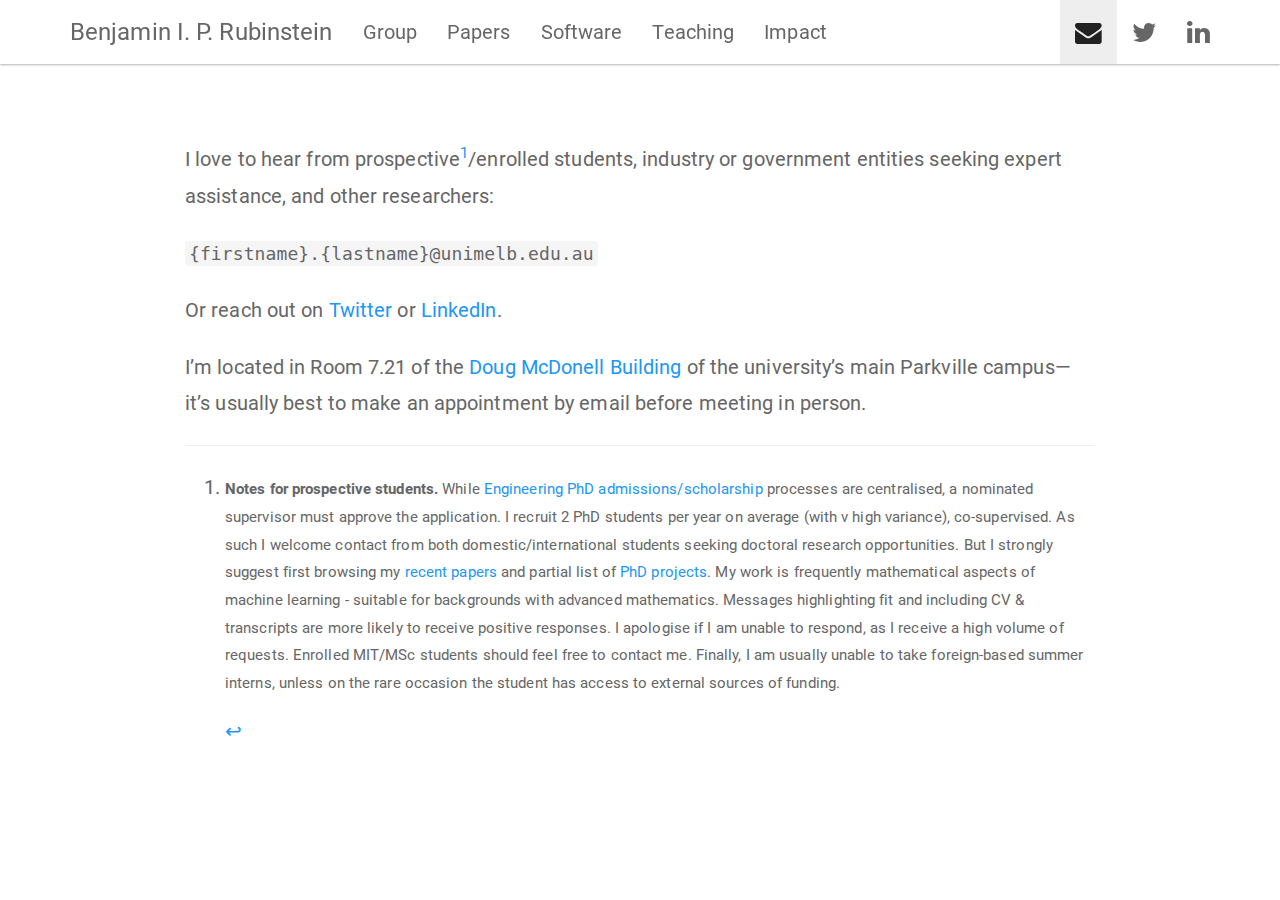
==== commit a6825a31: "Insert leading space" ====
--- a/contact.html
+++ b/contact.html
@@ -226,6 +226,7 @@
 
 
 <p><link rel="stylesheet" href="styles.css" type="text/css"></p>
+<p><br></p>
 <p>I love to hear from prospective<a href="#fn1" class="footnoteRef" id="fnref1"><sup>1</sup></a>/enrolled students, industry or government entities seeking expert assistance, and other researchers:</p>
 <p><code>{firstname}.{lastname}@unimelb.edu.au</code></p>
 <p>Or reach out on <a href="https://twitter.com/bipr">Twitter</a> or <a href="http://www.linkedin.com/in/benjaminrubinstein">LinkedIn</a>.</p>
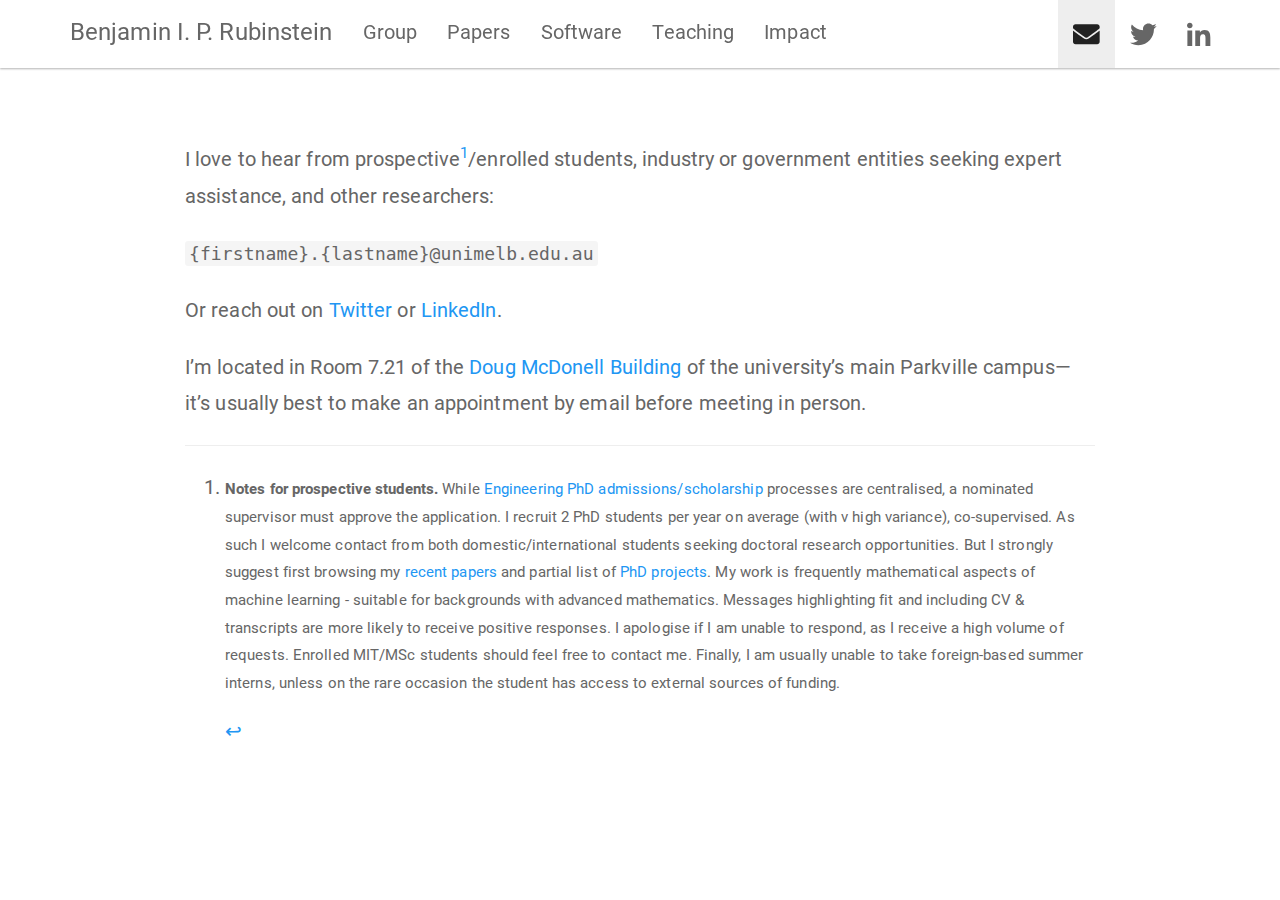
==== commit 86dcdeaf: "update" ====
--- a/contact.html
+++ b/contact.html
@@ -20,9 +20,11 @@
 <script src="site_libs/bootstrap-3.3.5/shim/html5shiv.min.js"></script>
 <script src="site_libs/bootstrap-3.3.5/shim/respond.min.js"></script>
 <script src="site_libs/navigation-1.1/tabsets.js"></script>
-<link href="site_libs/highlightjs-1.1/default.css" rel="stylesheet" />
-<script src="site_libs/highlightjs-1.1/highlight.js"></script>
-<link href="site_libs/font-awesome-4.5.0/css/font-awesome.min.css" rel="stylesheet" />
+<link href="site_libs/highlightjs-9.12.0/default.css" rel="stylesheet" />
+<script src="site_libs/highlightjs-9.12.0/highlight.js"></script>
+<link href="site_libs/font-awesome-5.0.13/css/fa-svg-with-js.css" rel="stylesheet" />
+<script src="site_libs/font-awesome-5.0.13/js/fontawesome-all.min.js"></script>
+<script src="site_libs/font-awesome-5.0.13/js/fa-v4-shims.min.js"></script>
 
 <style type="text/css">code{white-space: pre;}</style>
 <style type="text/css">
@@ -31,10 +33,12 @@
   }
 </style>
 <script type="text/javascript">
-if (window.hljs && document.readyState && document.readyState === "complete") {
-   window.setTimeout(function() {
-      hljs.initHighlighting();
-   }, 0);
+if (window.hljs) {
+  hljs.configure({languages: []});
+  hljs.initHighlightingOnLoad();
+  if (document.readyState && document.readyState === "complete") {
+    window.setTimeout(function() { hljs.initHighlighting(); }, 0);
+  }
 }
 </script>
 
@@ -89,6 +93,9 @@
 }
 .tabbed-pane {
   padding-top: 12px;
+}
+.html-widget {
+  margin-bottom: 20px;
 }
 button.code-folding-btn:focus {
   outline: none;
--- a/site_libs/highlightjs-9.12.0/default.css
+++ b/site_libs/highlightjs-9.12.0/default.css
@@ -0,0 +1,21 @@
+.hljs-literal {
+  color: #990073;
+}
+
+.hljs-number {
+  color: #099;
+}
+
+.hljs-comment {
+  color: #998;
+  font-style: italic;
+}
+
+.hljs-keyword {
+  color: #900;
+  font-weight: bold;
+}
+
+.hljs-string {
+  color: #d14;
+}
--- a/site_libs/font-awesome-5.0.13/css/fa-svg-with-js.css
+++ b/site_libs/font-awesome-5.0.13/css/fa-svg-with-js.css
@@ -0,0 +1,345 @@
+/*!
+ * Font Awesome Free 5.0.13 by @fontawesome - https://fontawesome.com
+ * License - https://fontawesome.com/license (Icons: CC BY 4.0, Fonts: SIL OFL 1.1, Code: MIT License)
+ */
+svg:not(:root).svg-inline--fa {
+  overflow: visible; }
+
+.svg-inline--fa {
+  display: inline-block;
+  font-size: inherit;
+  height: 1em;
+  overflow: visible;
+  vertical-align: -.125em; }
+  .svg-inline--fa.fa-lg {
+    vertical-align: -.225em; }
+  .svg-inline--fa.fa-w-1 {
+    width: 0.0625em; }
+  .svg-inline--fa.fa-w-2 {
+    width: 0.125em; }
+  .svg-inline--fa.fa-w-3 {
+    width: 0.1875em; }
+  .svg-inline--fa.fa-w-4 {
+    width: 0.25em; }
+  .svg-inline--fa.fa-w-5 {
+    width: 0.3125em; }
+  .svg-inline--fa.fa-w-6 {
+    width: 0.375em; }
+  .svg-inline--fa.fa-w-7 {
+    width: 0.4375em; }
+  .svg-inline--fa.fa-w-8 {
+    width: 0.5em; }
+  .svg-inline--fa.fa-w-9 {
+    width: 0.5625em; }
+  .svg-inline--fa.fa-w-10 {
+    width: 0.625em; }
+  .svg-inline--fa.fa-w-11 {
+    width: 0.6875em; }
+  .svg-inline--fa.fa-w-12 {
+    width: 0.75em; }
+  .svg-inline--fa.fa-w-13 {
+    width: 0.8125em; }
+  .svg-inline--fa.fa-w-14 {
+    width: 0.875em; }
+  .svg-inline--fa.fa-w-15 {
+    width: 0.9375em; }
+  .svg-inline--fa.fa-w-16 {
+    width: 1em; }
+  .svg-inline--fa.fa-w-17 {
+    width: 1.0625em; }
+  .svg-inline--fa.fa-w-18 {
+    width: 1.125em; }
+  .svg-inline--fa.fa-w-19 {
+    width: 1.1875em; }
+  .svg-inline--fa.fa-w-20 {
+    width: 1.25em; }
+  .svg-inline--fa.fa-pull-left {
+    margin-right: .3em;
+    width: auto; }
+  .svg-inline--fa.fa-pull-right {
+    margin-left: .3em;
+    width: auto; }
+  .svg-inline--fa.fa-border {
+    height: 1.5em; }
+  .svg-inline--fa.fa-li {
+    width: 2em; }
+  .svg-inline--fa.fa-fw {
+    width: 1.25em; }
+
+.fa-layers svg.svg-inline--fa {
+  bottom: 0;
+  left: 0;
+  margin: auto;
+  position: absolute;
+  right: 0;
+  top: 0; }
+
+.fa-layers {
+  display: inline-block;
+  height: 1em;
+  position: relative;
+  text-align: center;
+  vertical-align: -.125em;
+  width: 1em; }
+  .fa-layers svg.svg-inline--fa {
+    -webkit-transform-origin: center center;
+            transform-origin: center center; }
+
+.fa-layers-text, .fa-layers-counter {
+  display: inline-block;
+  position: absolute;
+  text-align: center; }
+
+.fa-layers-text {
+  left: 50%;
+  top: 50%;
+  -webkit-transform: translate(-50%, -50%);
+          transform: translate(-50%, -50%);
+  -webkit-transform-origin: center center;
+          transform-origin: center center; }
+
+.fa-layers-counter {
+  background-color: #ff253a;
+  border-radius: 1em;
+  -webkit-box-sizing: border-box;
+          box-sizing: border-box;
+  color: #fff;
+  height: 1.5em;
+  line-height: 1;
+  max-width: 5em;
+  min-width: 1.5em;
+  overflow: hidden;
+  padding: .25em;
+  right: 0;
+  text-overflow: ellipsis;
+  top: 0;
+  -webkit-transform: scale(0.25);
+          transform: scale(0.25);
+  -webkit-transform-origin: top right;
+          transform-origin: top right; }
+
+.fa-layers-bottom-right {
+  bottom: 0;
+  right: 0;
+  top: auto;
+  -webkit-transform: scale(0.25);
+          transform: scale(0.25);
+  -webkit-transform-origin: bottom right;
+          transform-origin: bottom right; }
+
+.fa-layers-bottom-left {
+  bottom: 0;
+  left: 0;
+  right: auto;
+  top: auto;
+  -webkit-transform: scale(0.25);
+          transform: scale(0.25);
+  -webkit-transform-origin: bottom left;
+          transform-origin: bottom left; }
+
+.fa-layers-top-right {
+  right: 0;
+  top: 0;
+  -webkit-transform: scale(0.25);
+          transform: scale(0.25);
+  -webkit-transform-origin: top right;
+          transform-origin: top right; }
+
+.fa-layers-top-left {
+  left: 0;
+  right: auto;
+  top: 0;
+  -webkit-transform: scale(0.25);
+          transform: scale(0.25);
+  -webkit-transform-origin: top left;
+          transform-origin: top left; }
+
+.fa-lg {
+  font-size: 1.33333em;
+  line-height: 0.75em;
+  vertical-align: -.0667em; }
+
+.fa-xs {
+  font-size: .75em; }
+
+.fa-sm {
+  font-size: .875em; }
+
+.fa-1x {
+  font-size: 1em; }
+
+.fa-2x {
+  font-size: 2em; }
+
+.fa-3x {
+  font-size: 3em; }
+
+.fa-4x {
+  font-size: 4em; }
+
+.fa-5x {
+  font-size: 5em; }
+
+.fa-6x {
+  font-size: 6em; }
+
+.fa-7x {
+  font-size: 7em; }
+
+.fa-8x {
+  font-size: 8em; }
+
+.fa-9x {
+  font-size: 9em; }
+
+.fa-10x {
+  font-size: 10em; }
+
+.fa-fw {
+  text-align: center;
+  width: 1.25em; }
+
+.fa-ul {
+  list-style-type: none;
+  margin-left: 2.5em;
+  padding-left: 0; }
+  .fa-ul > li {
+    position: relative; }
+
+.fa-li {
+  left: -2em;
+  position: absolute;
+  text-align: center;
+  width: 2em;
+  line-height: inherit; }
+
+.fa-border {
+  border: solid 0.08em #eee;
+  border-radius: .1em;
+  padding: .2em .25em .15em; }
+
+.fa-pull-left {
+  float: left; }
+
+.fa-pull-right {
+  float: right; }
+
+.fa.fa-pull-left,
+.fas.fa-pull-left,
+.far.fa-pull-left,
+.fal.fa-pull-left,
+.fab.fa-pull-left {
+  margin-right: .3em; }
+
+.fa.fa-pull-right,
+.fas.fa-pull-right,
+.far.fa-pull-right,
+.fal.fa-pull-right,
+.fab.fa-pull-right {
+  margin-left: .3em; }
+
+.fa-spin {
+  -webkit-animation: fa-spin 2s infinite linear;
+          animation: fa-spin 2s infinite linear; }
+
+.fa-pulse {
+  -webkit-animation: fa-spin 1s infinite steps(8);
+          animation: fa-spin 1s infinite steps(8); }
+
+@-webkit-keyframes fa-spin {
+  0% {
+    -webkit-transform: rotate(0deg);
+            transform: rotate(0deg); }
+  100% {
+    -webkit-transform: rotate(360deg);
+            transform: rotate(360deg); } }
+
+@keyframes fa-spin {
+  0% {
+    -webkit-transform: rotate(0deg);
+            transform: rotate(0deg); }
+  100% {
+    -webkit-transform: rotate(360deg);
+            transform: rotate(360deg); } }
+
+.fa-rotate-90 {
+  -ms-filter: "progid:DXImageTransform.Microsoft.BasicImage(rotation=1)";
+  -webkit-transform: rotate(90deg);
+          transform: rotate(90deg); }
+
+.fa-rotate-180 {
+  -ms-filter: "progid:DXImageTransform.Microsoft.BasicImage(rotation=2)";
+  -webkit-transform: rotate(180deg);
+          transform: rotate(180deg); }
+
+.fa-rotate-270 {
+  -ms-filter: "progid:DXImageTransform.Microsoft.BasicImage(rotation=3)";
+  -webkit-transform: rotate(270deg);
+          transform: rotate(270deg); }
+
+.fa-flip-horizontal {
+  -ms-filter: "progid:DXImageTransform.Microsoft.BasicImage(rotation=0, mirror=1)";
+  -webkit-transform: scale(-1, 1);
+          transform: scale(-1, 1); }
+
+.fa-flip-vertical {
+  -ms-filter: "progid:DXImageTransform.Microsoft.BasicImage(rotation=2, mirror=1)";
+  -webkit-transform: scale(1, -1);
+          transform: scale(1, -1); }
+
+.fa-flip-horizontal.fa-flip-vertical {
+  -ms-filter: "progid:DXImageTransform.Microsoft.BasicImage(rotation=2, mirror=1)";
+  -webkit-transform: scale(-1, -1);
+          transform: scale(-1, -1); }
+
+:root .fa-rotate-90,
+:root .fa-rotate-180,
+:root .fa-rotate-270,
+:root .fa-flip-horizontal,
+:root .fa-flip-vertical {
+  -webkit-filter: none;
+          filter: none; }
+
+.fa-stack {
+  display: inline-block;
+  height: 2em;
+  position: relative;
+  width: 2em; }
+
+.fa-stack-1x,
+.fa-stack-2x {
+  bottom: 0;
+  left: 0;
+  margin: auto;
+  position: absolute;
+  right: 0;
+  top: 0; }
+
+.svg-inline--fa.fa-stack-1x {
+  height: 1em;
+  width: 1em; }
+
+.svg-inline--fa.fa-stack-2x {
+  height: 2em;
+  width: 2em; }
+
+.fa-inverse {
+  color: #fff; }
+
+.sr-only {
+  border: 0;
+  clip: rect(0, 0, 0, 0);
+  height: 1px;
+  margin: -1px;
+  overflow: hidden;
+  padding: 0;
+  position: absolute;
+  width: 1px; }
+
+.sr-only-focusable:active, .sr-only-focusable:focus {
+  clip: auto;
+  height: auto;
+  margin: 0;
+  overflow: visible;
+  position: static;
+  width: auto; }
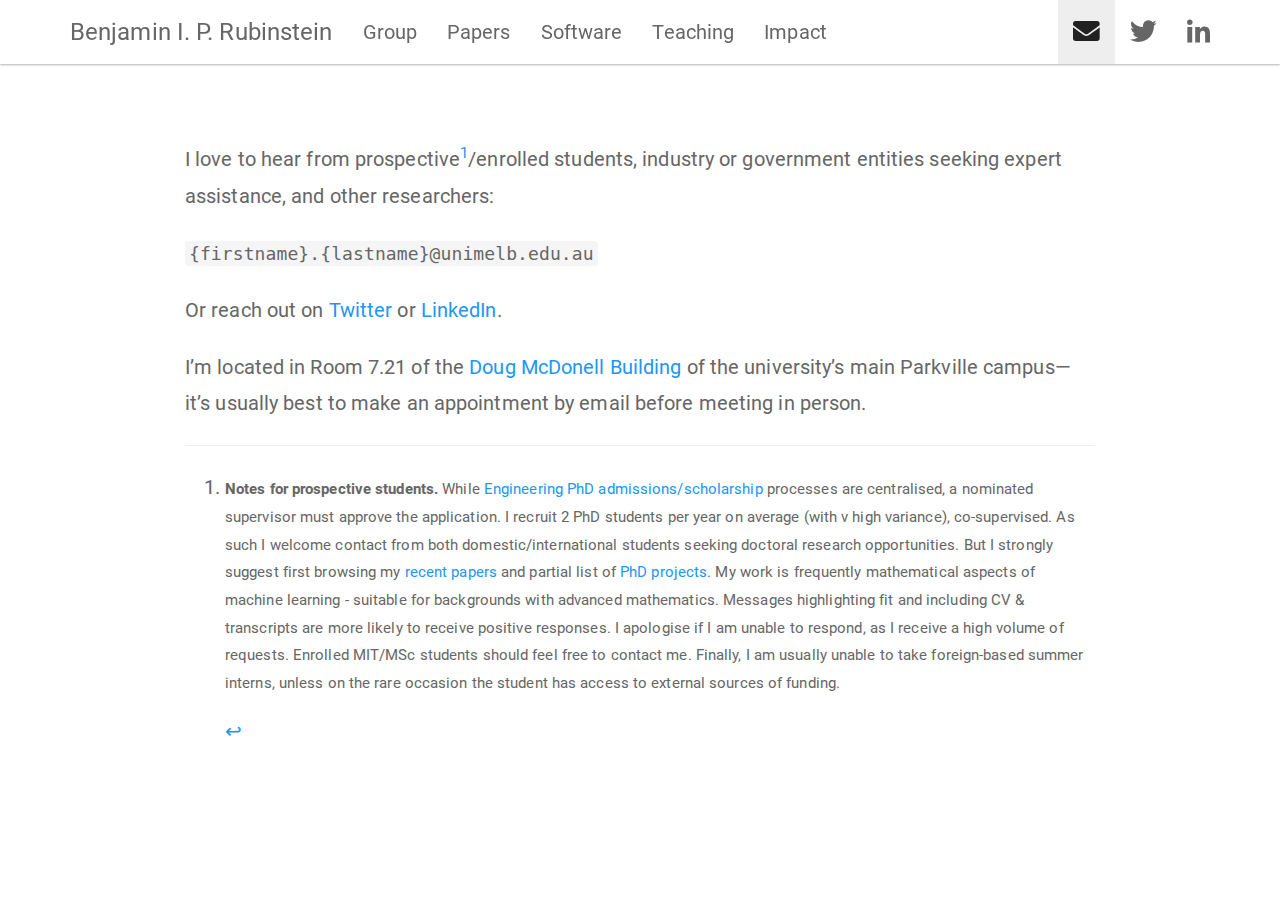
==== commit 93ca9c2d: "update to R4.0, fixes for pubs where strsplit matched on equals in URLs and markdown had issues with" ====
--- a/contact.html
+++ b/contact.html
@@ -1,17 +1,17 @@
 <!DOCTYPE html>
 
-<html xmlns="http://www.w3.org/1999/xhtml">
+<html>
 
 <head>
 
 <meta charset="utf-8" />
-<meta http-equiv="Content-Type" content="text/html; charset=utf-8" />
 <meta name="generator" content="pandoc" />
-
-
-
-
-<title></title>
+<meta http-equiv="X-UA-Compatible" content="IE=EDGE" />
+
+
+
+
+<title>contact.utf8</title>
 
 <script src="site_libs/jquery-1.11.3/jquery.min.js"></script>
 <meta name="viewport" content="width=device-width, initial-scale=1" />
@@ -22,9 +22,8 @@
 <script src="site_libs/navigation-1.1/tabsets.js"></script>
 <link href="site_libs/highlightjs-9.12.0/default.css" rel="stylesheet" />
 <script src="site_libs/highlightjs-9.12.0/highlight.js"></script>
-<link href="site_libs/font-awesome-5.0.13/css/fa-svg-with-js.css" rel="stylesheet" />
-<script src="site_libs/font-awesome-5.0.13/js/fontawesome-all.min.js"></script>
-<script src="site_libs/font-awesome-5.0.13/js/fa-v4-shims.min.js"></script>
+<link href="site_libs/font-awesome-5.1.0/css/all.css" rel="stylesheet" />
+<link href="site_libs/font-awesome-5.1.0/css/v4-shims.css" rel="stylesheet" />
 
 <style type="text/css">code{white-space: pre;}</style>
 <style type="text/css">
@@ -73,9 +72,7 @@
 
 <link rel="stylesheet" href="styles.css" type="text/css" />
 
-</head>
-
-<body>
+
 
 <style type = "text/css">
 .main-container {
@@ -89,7 +86,6 @@
 }
 img {
   max-width:100%;
-  height: auto;
 }
 .tabbed-pane {
   padding-top: 12px;
@@ -99,6 +95,9 @@
 }
 button.code-folding-btn:focus {
   outline: none;
+}
+summary {
+  display: list-item;
 }
 </style>
 
@@ -114,7 +113,6 @@
   padding-top: 69px;
   margin-top: -69px;
 }
-
 .section h2 {
   padding-top: 69px;
   margin-top: -69px;
@@ -134,6 +132,43 @@
 .section h6 {
   padding-top: 69px;
   margin-top: -69px;
+}
+.dropdown-submenu {
+  position: relative;
+}
+.dropdown-submenu>.dropdown-menu {
+  top: 0;
+  left: 100%;
+  margin-top: -6px;
+  margin-left: -1px;
+  border-radius: 0 6px 6px 6px;
+}
+.dropdown-submenu:hover>.dropdown-menu {
+  display: block;
+}
+.dropdown-submenu>a:after {
+  display: block;
+  content: " ";
+  float: right;
+  width: 0;
+  height: 0;
+  border-color: transparent;
+  border-style: solid;
+  border-width: 5px 0 5px 5px;
+  border-left-color: #cccccc;
+  margin-top: 5px;
+  margin-right: -10px;
+}
+.dropdown-submenu:hover>a:after {
+  border-left-color: #ffffff;
+}
+.dropdown-submenu.pull-left {
+  float: none;
+}
+.dropdown-submenu.pull-left>.dropdown-menu {
+  left: -100%;
+  margin-left: 10px;
+  border-radius: 6px 0 6px 6px;
 }
 </style>
 
@@ -155,19 +190,74 @@
 });
 </script>
 
+<!-- tabsets -->
+
+<style type="text/css">
+.tabset-dropdown > .nav-tabs {
+  display: inline-table;
+  max-height: 500px;
+  min-height: 44px;
+  overflow-y: auto;
+  background: white;
+  border: 1px solid #ddd;
+  border-radius: 4px;
+}
+
+.tabset-dropdown > .nav-tabs > li.active:before {
+  content: "";
+  font-family: 'Glyphicons Halflings';
+  display: inline-block;
+  padding: 10px;
+  border-right: 1px solid #ddd;
+}
+
+.tabset-dropdown > .nav-tabs.nav-tabs-open > li.active:before {
+  content: "&#xe258;";
+  border: none;
+}
+
+.tabset-dropdown > .nav-tabs.nav-tabs-open:before {
+  content: "";
+  font-family: 'Glyphicons Halflings';
+  display: inline-block;
+  padding: 10px;
+  border-right: 1px solid #ddd;
+}
+
+.tabset-dropdown > .nav-tabs > li.active {
+  display: block;
+}
+
+.tabset-dropdown > .nav-tabs > li > a,
+.tabset-dropdown > .nav-tabs > li > a:focus,
+.tabset-dropdown > .nav-tabs > li > a:hover {
+  border: none;
+  display: inline-block;
+  border-radius: 4px;
+  background-color: transparent;
+}
+
+.tabset-dropdown > .nav-tabs.nav-tabs-open > li {
+  display: block;
+  float: none;
+}
+
+.tabset-dropdown > .nav-tabs > li {
+  display: none;
+}
+</style>
+
+<!-- code folding -->
+
+
+
+
+</head>
+
+<body>
+
 
 <div class="container-fluid main-container">
-
-<!-- tabsets -->
-<script>
-$(document).ready(function () {
-  window.buildTabsets("TOC");
-});
-</script>
-
-<!-- code folding -->
-
-
 
 
 
@@ -234,7 +324,7 @@
 
 <p><link rel="stylesheet" href="styles.css" type="text/css"></p>
 <p><br></p>
-<p>I love to hear from prospective<a href="#fn1" class="footnoteRef" id="fnref1"><sup>1</sup></a>/enrolled students, industry or government entities seeking expert assistance, and other researchers:</p>
+<p>I love to hear from prospective<a href="#fn1" class="footnote-ref" id="fnref1"><sup>1</sup></a>/enrolled students, industry or government entities seeking expert assistance, and other researchers:</p>
 <p><code>{firstname}.{lastname}@unimelb.edu.au</code></p>
 <p>Or reach out on <a href="https://twitter.com/bipr">Twitter</a> or <a href="http://www.linkedin.com/in/benjaminrubinstein">LinkedIn</a>.</p>
 <p>I’m located in Room 7.21 of the <a href="http://maps.unimelb.edu.au/parkville/building/168#.UkpqWIZBN8E">Doug McDonell Building</a> of the university’s main Parkville campus—it’s usually best to make an appointment by email before meeting in person.</p>
@@ -244,7 +334,7 @@
 <li id="fn1"><p style="font-size:75%">
 <strong>Notes for prospective students.</strong> While <a href="http://www.eng.unimelb.edu.au/study/degrees/phd/">Engineering PhD admissions/scholarship</a> processes are centralised, a nominated supervisor must approve the application. I recruit 2 PhD students per year on average (with v high variance), co-supervised. As such I welcome contact from both domestic/international students seeking doctoral research opportunities. But I strongly suggest first browsing my <a href="pubs.html">recent papers</a> and partial list of <a href="http://apps.eng.unimelb.edu.au/research-projects/index.php?r=site/discipline&amp;id=3">PhD projects</a>. My work is frequently mathematical aspects of machine learning - suitable for backgrounds with advanced mathematics. Messages highlighting fit and including CV &amp; transcripts are more likely to receive positive responses. I apologise if I am unable to respond, as I receive a high volume of requests. Enrolled MIT/MSc students should feel free to contact me. Finally, I am usually unable to take foreign-based summer interns, unless on the rare occasion the student has access to external sources of funding.
 </p>
-<a href="#fnref1">↩</a></li>
+<a href="#fnref1" class="footnote-back">↩</a></li>
 </ol>
 </div>
 
@@ -265,6 +355,23 @@
 
 
 </script>
+
+<!-- tabsets -->
+
+<script>
+$(document).ready(function () {
+  window.buildTabsets("TOC");
+});
+
+$(document).ready(function () {
+  $('.tabset-dropdown > .nav-tabs > li').click(function () {
+    $(this).parent().toggleClass('nav-tabs-open')
+  });
+});
+</script>
+
+<!-- code folding -->
+
 
 <!-- dynamically load mathjax for compatibility with self-contained -->
 <script>
--- a/site_libs/font-awesome-5.1.0/css/all.css
+++ b/site_libs/font-awesome-5.1.0/css/all.css
@@ -0,0 +1,5 @@
+/*!
+ * Font Awesome Free 5.1.0 by @fontawesome - https://fontawesome.com
+ * License - https://fontawesome.com/license (Icons: CC BY 4.0, Fonts: SIL OFL 1.1, Code: MIT License)
+ */
+.fa,.fab,.fal,.far,.fas{-moz-osx-font-smoothing:grayscale;-webkit-font-smoothing:antialiased;display:inline-block;font-style:normal;font-variant:normal;text-rendering:auto;line-height:1}.fa-lg{font-size:1.33333em;line-height:.75em;vertical-align:-.0667em}.fa-xs{font-size:.75em}.fa-sm{font-size:.875em}.fa-1x{font-size:1em}.fa-2x{font-size:2em}.fa-3x{font-size:3em}.fa-4x{font-size:4em}.fa-5x{font-size:5em}.fa-6x{font-size:6em}.fa-7x{font-size:7em}.fa-8x{font-size:8em}.fa-9x{font-size:9em}.fa-10x{font-size:10em}.fa-fw{text-align:center;width:1.25em}.fa-ul{list-style-type:none;margin-left:2.5em;padding-left:0}.fa-ul>li{position:relative}.fa-li{left:-2em;position:absolute;text-align:center;width:2em;line-height:inherit}.fa-border{border:.08em solid #eee;border-radius:.1em;padding:.2em .25em .15em}.fa-pull-left{float:left}.fa-pull-right{float:right}.fa.fa-pull-left,.fab.fa-pull-left,.fal.fa-pull-left,.far.fa-pull-left,.fas.fa-pull-left{margin-right:.3em}.fa.fa-pull-right,.fab.fa-pull-right,.fal.fa-pull-right,.far.fa-pull-right,.fas.fa-pull-right{margin-left:.3em}.fa-spin{animation:a 2s infinite linear}.fa-pulse{animation:a 1s infinite steps(8)}@keyframes a{0%{transform:rotate(0deg)}to{transform:rotate(1turn)}}.fa-rotate-90{-ms-filter:"progid:DXImageTransform.Microsoft.BasicImage(rotation=1)";transform:rotate(90deg)}.fa-rotate-180{-ms-filter:"progid:DXImageTransform.Microsoft.BasicImage(rotation=2)";transform:rotate(180deg)}.fa-rotate-270{-ms-filter:"progid:DXImageTransform.Microsoft.BasicImage(rotation=3)";transform:rotate(270deg)}.fa-flip-horizontal{-ms-filter:"progid:DXImageTransform.Microsoft.BasicImage(rotation=0, mirror=1)";transform:scaleX(-1)}.fa-flip-vertical{transform:scaleY(-1)}.fa-flip-horizontal.fa-flip-vertical,.fa-flip-vertical{-ms-filter:"progid:DXImageTransform.Microsoft.BasicImage(rotation=2, mirror=1)"}.fa-flip-horizontal.fa-flip-vertical{transform:scale(-1)}:root .fa-flip-horizontal,:root .fa-flip-vertical,:root .fa-rotate-90,:root .fa-rotate-180,:root .fa-rotate-270{-webkit-filter:none;filter:none}.fa-stack{display:inline-block;height:2em;line-height:2em;position:relative;vertical-align:middle;width:2em}.fa-stack-1x,.fa-stack-2x{left:0;position:absolute;text-align:center;width:100%}.fa-stack-1x{line-height:inherit}.fa-stack-2x{font-size:2em}.fa-inverse{color:#fff}.fa-500px:before{content:"\f26e"}.fa-accessible-icon:before{content:"\f368"}.fa-accusoft:before{content:"\f369"}.fa-address-book:before{content:"\f2b9"}.fa-address-card:before{content:"\f2bb"}.fa-adjust:before{content:"\f042"}.fa-adn:before{content:"\f170"}.fa-adversal:before{content:"\f36a"}.fa-affiliatetheme:before{content:"\f36b"}.fa-algolia:before{content:"\f36c"}.fa-align-center:before{content:"\f037"}.fa-align-justify:before{content:"\f039"}.fa-align-left:before{content:"\f036"}.fa-align-right:before{content:"\f038"}.fa-allergies:before{content:"\f461"}.fa-amazon:before{content:"\f270"}.fa-amazon-pay:before{content:"\f42c"}.fa-ambulance:before{content:"\f0f9"}.fa-american-sign-language-interpreting:before{content:"\f2a3"}.fa-amilia:before{content:"\f36d"}.fa-anchor:before{content:"\f13d"}.fa-android:before{content:"\f17b"}.fa-angellist:before{content:"\f209"}.fa-angle-double-down:before{content:"\f103"}.fa-angle-double-left:before{content:"\f100"}.fa-angle-double-right:before{content:"\f101"}.fa-angle-double-up:before{content:"\f102"}.fa-angle-down:before{content:"\f107"}.fa-angle-left:before{content:"\f104"}.fa-angle-right:before{content:"\f105"}.fa-angle-up:before{content:"\f106"}.fa-angry:before{content:"\f556"}.fa-angrycreative:before{content:"\f36e"}.fa-angular:before{content:"\f420"}.fa-app-store:before{content:"\f36f"}.fa-app-store-ios:before{content:"\f370"}.fa-apper:before{content:"\f371"}.fa-apple:before{content:"\f179"}.fa-apple-pay:before{content:"\f415"}.fa-archive:before{content:"\f187"}.fa-archway:before{content:"\f557"}.fa-arrow-alt-circle-down:before{content:"\f358"}.fa-arrow-alt-circle-left:before{content:"\f359"}.fa-arrow-alt-circle-right:before{content:"\f35a"}.fa-arrow-alt-circle-up:before{content:"\f35b"}.fa-arrow-circle-down:before{content:"\f0ab"}.fa-arrow-circle-left:before{content:"\f0a8"}.fa-arrow-circle-right:before{content:"\f0a9"}.fa-arrow-circle-up:before{content:"\f0aa"}.fa-arrow-down:before{content:"\f063"}.fa-arrow-left:before{content:"\f060"}.fa-arrow-right:before{content:"\f061"}.fa-arrow-up:before{content:"\f062"}.fa-arrows-alt:before{content:"\f0b2"}.fa-arrows-alt-h:before{content:"\f337"}.fa-arrows-alt-v:before{content:"\f338"}.fa-assistive-listening-systems:before{content:"\f2a2"}.fa-asterisk:before{content:"\f069"}.fa-asymmetrik:before{content:"\f372"}.fa-at:before{content:"\f1fa"}.fa-atlas:before{content:"\f558"}.fa-audible:before{content:"\f373"}.fa-audio-description:before{content:"\f29e"}.fa-autoprefixer:before{content:"\f41c"}.fa-avianex:before{content:"\f374"}.fa-aviato:before{content:"\f421"}.fa-award:before{content:"\f559"}.fa-aws:before{content:"\f375"}.fa-backspace:before{content:"\f55a"}.fa-backward:before{content:"\f04a"}.fa-balance-scale:before{content:"\f24e"}.fa-ban:before{content:"\f05e"}.fa-band-aid:before{content:"\f462"}.fa-bandcamp:before{content:"\f2d5"}.fa-barcode:before{content:"\f02a"}.fa-bars:before{content:"\f0c9"}.fa-baseball-ball:before{content:"\f433"}.fa-basketball-ball:before{content:"\f434"}.fa-bath:before{content:"\f2cd"}.fa-battery-empty:before{content:"\f244"}.fa-battery-full:before{content:"\f240"}.fa-battery-half:before{content:"\f242"}.fa-battery-quarter:before{content:"\f243"}.fa-battery-three-quarters:before{content:"\f241"}.fa-bed:before{content:"\f236"}.fa-beer:before{content:"\f0fc"}.fa-behance:before{content:"\f1b4"}.fa-behance-square:before{content:"\f1b5"}.fa-bell:before{content:"\f0f3"}.fa-bell-slash:before{content:"\f1f6"}.fa-bezier-curve:before{content:"\f55b"}.fa-bicycle:before{content:"\f206"}.fa-bimobject:before{content:"\f378"}.fa-binoculars:before{content:"\f1e5"}.fa-birthday-cake:before{content:"\f1fd"}.fa-bitbucket:before{content:"\f171"}.fa-bitcoin:before{content:"\f379"}.fa-bity:before{content:"\f37a"}.fa-black-tie:before{content:"\f27e"}.fa-blackberry:before{content:"\f37b"}.fa-blender:before{content:"\f517"}.fa-blind:before{content:"\f29d"}.fa-blogger:before{content:"\f37c"}.fa-blogger-b:before{content:"\f37d"}.fa-bluetooth:before{content:"\f293"}.fa-bluetooth-b:before{content:"\f294"}.fa-bold:before{content:"\f032"}.fa-bolt:before{content:"\f0e7"}.fa-bomb:before{content:"\f1e2"}.fa-bong:before{content:"\f55c"}.fa-book:before{content:"\f02d"}.fa-book-open:before{content:"\f518"}.fa-bookmark:before{content:"\f02e"}.fa-bowling-ball:before{content:"\f436"}.fa-box:before{content:"\f466"}.fa-box-open:before{content:"\f49e"}.fa-boxes:before{content:"\f468"}.fa-braille:before{content:"\f2a1"}.fa-briefcase:before{content:"\f0b1"}.fa-briefcase-medical:before{content:"\f469"}.fa-broadcast-tower:before{content:"\f519"}.fa-broom:before{content:"\f51a"}.fa-brush:before{content:"\f55d"}.fa-btc:before{content:"\f15a"}.fa-bug:before{content:"\f188"}.fa-building:before{content:"\f1ad"}.fa-bullhorn:before{content:"\f0a1"}.fa-bullseye:before{content:"\f140"}.fa-burn:before{content:"\f46a"}.fa-buromobelexperte:before{content:"\f37f"}.fa-bus:before{content:"\f207"}.fa-bus-alt:before{content:"\f55e"}.fa-buysellads:before{content:"\f20d"}.fa-calculator:before{content:"\f1ec"}.fa-calendar:before{content:"\f133"}.fa-calendar-alt:before{content:"\f073"}.fa-calendar-check:before{content:"\f274"}.fa-calendar-minus:before{content:"\f272"}.fa-calendar-plus:before{content:"\f271"}.fa-calendar-times:before{content:"\f273"}.fa-camera:before{content:"\f030"}.fa-camera-retro:before{content:"\f083"}.fa-cannabis:before{content:"\f55f"}.fa-capsules:before{content:"\f46b"}.fa-car:before{content:"\f1b9"}.fa-caret-down:before{content:"\f0d7"}.fa-caret-left:before{content:"\f0d9"}.fa-caret-right:before{content:"\f0da"}.fa-caret-square-down:before{content:"\f150"}.fa-caret-square-left:before{content:"\f191"}.fa-caret-square-right:before{content:"\f152"}.fa-caret-square-up:before{content:"\f151"}.fa-caret-up:before{content:"\f0d8"}.fa-cart-arrow-down:before{content:"\f218"}.fa-cart-plus:before{content:"\f217"}.fa-cc-amazon-pay:before{content:"\f42d"}.fa-cc-amex:before{content:"\f1f3"}.fa-cc-apple-pay:before{content:"\f416"}.fa-cc-diners-club:before{content:"\f24c"}.fa-cc-discover:before{content:"\f1f2"}.fa-cc-jcb:before{content:"\f24b"}.fa-cc-mastercard:before{content:"\f1f1"}.fa-cc-paypal:before{content:"\f1f4"}.fa-cc-stripe:before{content:"\f1f5"}.fa-cc-visa:before{content:"\f1f0"}.fa-centercode:before{content:"\f380"}.fa-certificate:before{content:"\f0a3"}.fa-chalkboard:before{content:"\f51b"}.fa-chalkboard-teacher:before{content:"\f51c"}.fa-chart-area:before{content:"\f1fe"}.fa-chart-bar:before{content:"\f080"}.fa-chart-line:before{content:"\f201"}.fa-chart-pie:before{content:"\f200"}.fa-check:before{content:"\f00c"}.fa-check-circle:before{content:"\f058"}.fa-check-double:before{content:"\f560"}.fa-check-square:before{content:"\f14a"}.fa-chess:before{content:"\f439"}.fa-chess-bishop:before{content:"\f43a"}.fa-chess-board:before{content:"\f43c"}.fa-chess-king:before{content:"\f43f"}.fa-chess-knight:before{content:"\f441"}.fa-chess-pawn:before{content:"\f443"}.fa-chess-queen:before{content:"\f445"}.fa-chess-rook:before{content:"\f447"}.fa-chevron-circle-down:before{content:"\f13a"}.fa-chevron-circle-left:before{content:"\f137"}.fa-chevron-circle-right:before{content:"\f138"}.fa-chevron-circle-up:before{content:"\f139"}.fa-chevron-down:before{content:"\f078"}.fa-chevron-left:before{content:"\f053"}.fa-chevron-right:before{content:"\f054"}.fa-chevron-up:before{content:"\f077"}.fa-child:before{content:"\f1ae"}.fa-chrome:before{content:"\f268"}.fa-church:before{content:"\f51d"}.fa-circle:before{content:"\f111"}.fa-circle-notch:before{content:"\f1ce"}.fa-clipboard:before{content:"\f328"}.fa-clipboard-check:before{content:"\f46c"}.fa-clipboard-list:before{content:"\f46d"}.fa-clock:before{content:"\f017"}.fa-clone:before{content:"\f24d"}.fa-closed-captioning:before{content:"\f20a"}.fa-cloud:before{content:"\f0c2"}.fa-cloud-download-alt:before{content:"\f381"}.fa-cloud-upload-alt:before{content:"\f382"}.fa-cloudscale:before{content:"\f383"}.fa-cloudsmith:before{content:"\f384"}.fa-cloudversify:before{content:"\f385"}.fa-cocktail:before{content:"\f561"}.fa-code:before{content:"\f121"}.fa-code-branch:before{content:"\f126"}.fa-codepen:before{content:"\f1cb"}.fa-codiepie:before{content:"\f284"}.fa-coffee:before{content:"\f0f4"}.fa-cog:before{content:"\f013"}.fa-cogs:before{content:"\f085"}.fa-coins:before{content:"\f51e"}.fa-columns:before{content:"\f0db"}.fa-comment:before{content:"\f075"}.fa-comment-alt:before{content:"\f27a"}.fa-comment-dots:before{content:"\f4ad"}.fa-comment-slash:before{content:"\f4b3"}.fa-comments:before{content:"\f086"}.fa-compact-disc:before{content:"\f51f"}.fa-compass:before{content:"\f14e"}.fa-compress:before{content:"\f066"}.fa-concierge-bell:before{content:"\f562"}.fa-connectdevelop:before{content:"\f20e"}.fa-contao:before{content:"\f26d"}.fa-cookie:before{content:"\f563"}.fa-cookie-bite:before{content:"\f564"}.fa-copy:before{content:"\f0c5"}.fa-copyright:before{content:"\f1f9"}.fa-couch:before{content:"\f4b8"}.fa-cpanel:before{content:"\f388"}.fa-creative-commons:before{content:"\f25e"}.fa-creative-commons-by:before{content:"\f4e7"}.fa-creative-commons-nc:before{content:"\f4e8"}.fa-creative-commons-nc-eu:before{content:"\f4e9"}.fa-creative-commons-nc-jp:before{content:"\f4ea"}.fa-creative-commons-nd:before{content:"\f4eb"}.fa-creative-commons-pd:before{content:"\f4ec"}.fa-creative-commons-pd-alt:before{content:"\f4ed"}.fa-creative-commons-remix:before{content:"\f4ee"}.fa-creative-commons-sa:before{content:"\f4ef"}.fa-creative-commons-sampling:before{content:"\f4f0"}.fa-creative-commons-sampling-plus:before{content:"\f4f1"}.fa-creative-commons-share:before{content:"\f4f2"}.fa-credit-card:before{content:"\f09d"}.fa-crop:before{content:"\f125"}.fa-crop-alt:before{content:"\f565"}.fa-crosshairs:before{content:"\f05b"}.fa-crow:before{content:"\f520"}.fa-crown:before{content:"\f521"}.fa-css3:before{content:"\f13c"}.fa-css3-alt:before{content:"\f38b"}.fa-cube:before{content:"\f1b2"}.fa-cubes:before{content:"\f1b3"}.fa-cut:before{content:"\f0c4"}.fa-cuttlefish:before{content:"\f38c"}.fa-d-and-d:before{content:"\f38d"}.fa-dashcube:before{content:"\f210"}.fa-database:before{content:"\f1c0"}.fa-deaf:before{content:"\f2a4"}.fa-delicious:before{content:"\f1a5"}.fa-deploydog:before{content:"\f38e"}.fa-deskpro:before{content:"\f38f"}.fa-desktop:before{content:"\f108"}.fa-deviantart:before{content:"\f1bd"}.fa-diagnoses:before{content:"\f470"}.fa-dice:before{content:"\f522"}.fa-dice-five:before{content:"\f523"}.fa-dice-four:before{content:"\f524"}.fa-dice-one:before{content:"\f525"}.fa-dice-six:before{content:"\f526"}.fa-dice-three:before{content:"\f527"}.fa-dice-two:before{content:"\f528"}.fa-digg:before{content:"\f1a6"}.fa-digital-ocean:before{content:"\f391"}.fa-digital-tachograph:before{content:"\f566"}.fa-discord:before{content:"\f392"}.fa-discourse:before{content:"\f393"}.fa-divide:before{content:"\f529"}.fa-dizzy:before{content:"\f567"}.fa-dna:before{content:"\f471"}.fa-dochub:before{content:"\f394"}.fa-docker:before{content:"\f395"}.fa-dollar-sign:before{content:"\f155"}.fa-dolly:before{content:"\f472"}.fa-dolly-flatbed:before{content:"\f474"}.fa-donate:before{content:"\f4b9"}.fa-door-closed:before{content:"\f52a"}.fa-door-open:before{content:"\f52b"}.fa-dot-circle:before{content:"\f192"}.fa-dove:before{content:"\f4ba"}.fa-download:before{content:"\f019"}.fa-draft2digital:before{content:"\f396"}.fa-drafting-compass:before{content:"\f568"}.fa-dribbble:before{content:"\f17d"}.fa-dribbble-square:before{content:"\f397"}.fa-dropbox:before{content:"\f16b"}.fa-drum:before{content:"\f569"}.fa-drum-steelpan:before{content:"\f56a"}.fa-drupal:before{content:"\f1a9"}.fa-dumbbell:before{content:"\f44b"}.fa-dyalog:before{content:"\f399"}.fa-earlybirds:before{content:"\f39a"}.fa-ebay:before{content:"\f4f4"}.fa-edge:before{content:"\f282"}.fa-edit:before{content:"\f044"}.fa-eject:before{content:"\f052"}.fa-elementor:before{content:"\f430"}.fa-ellipsis-h:before{content:"\f141"}.fa-ellipsis-v:before{content:"\f142"}.fa-ember:before{content:"\f423"}.fa-empire:before{content:"\f1d1"}.fa-envelope:before{content:"\f0e0"}.fa-envelope-open:before{content:"\f2b6"}.fa-envelope-square:before{content:"\f199"}.fa-envira:before{content:"\f299"}.fa-equals:before{content:"\f52c"}.fa-eraser:before{content:"\f12d"}.fa-erlang:before{content:"\f39d"}.fa-ethereum:before{content:"\f42e"}.fa-etsy:before{content:"\f2d7"}.fa-euro-sign:before{content:"\f153"}.fa-exchange-alt:before{content:"\f362"}.fa-exclamation:before{content:"\f12a"}.fa-exclamation-circle:before{content:"\f06a"}.fa-exclamation-triangle:before{content:"\f071"}.fa-expand:before{content:"\f065"}.fa-expand-arrows-alt:before{content:"\f31e"}.fa-expeditedssl:before{content:"\f23e"}.fa-external-link-alt:before{content:"\f35d"}.fa-external-link-square-alt:before{content:"\f360"}.fa-eye:before{content:"\f06e"}.fa-eye-dropper:before{content:"\f1fb"}.fa-eye-slash:before{content:"\f070"}.fa-facebook:before{content:"\f09a"}.fa-facebook-f:before{content:"\f39e"}.fa-facebook-messenger:before{content:"\f39f"}.fa-facebook-square:before{content:"\f082"}.fa-fast-backward:before{content:"\f049"}.fa-fast-forward:before{content:"\f050"}.fa-fax:before{content:"\f1ac"}.fa-feather:before{content:"\f52d"}.fa-feather-alt:before{content:"\f56b"}.fa-female:before{content:"\f182"}.fa-fighter-jet:before{content:"\f0fb"}.fa-file:before{content:"\f15b"}.fa-file-alt:before{content:"\f15c"}.fa-file-archive:before{content:"\f1c6"}.fa-file-audio:before{content:"\f1c7"}.fa-file-code:before{content:"\f1c9"}.fa-file-contract:before{content:"\f56c"}.fa-file-download:before{content:"\f56d"}.fa-file-excel:before{content:"\f1c3"}.fa-file-export:before{content:"\f56e"}.fa-file-image:before{content:"\f1c5"}.fa-file-import:before{content:"\f56f"}.fa-file-invoice:before{content:"\f570"}.fa-file-invoice-dollar:before{content:"\f571"}.fa-file-medical:before{content:"\f477"}.fa-file-medical-alt:before{content:"\f478"}.fa-file-pdf:before{content:"\f1c1"}.fa-file-powerpoint:before{content:"\f1c4"}.fa-file-prescription:before{content:"\f572"}.fa-file-signature:before{content:"\f573"}.fa-file-upload:before{content:"\f574"}.fa-file-video:before{content:"\f1c8"}.fa-file-word:before{content:"\f1c2"}.fa-fill:before{content:"\f575"}.fa-fill-drip:before{content:"\f576"}.fa-film:before{content:"\f008"}.fa-filter:before{content:"\f0b0"}.fa-fingerprint:before{content:"\f577"}.fa-fire:before{content:"\f06d"}.fa-fire-extinguisher:before{content:"\f134"}.fa-firefox:before{content:"\f269"}.fa-first-aid:before{content:"\f479"}.fa-first-order:before{content:"\f2b0"}.fa-first-order-alt:before{content:"\f50a"}.fa-firstdraft:before{content:"\f3a1"}.fa-fish:before{content:"\f578"}.fa-flag:before{content:"\f024"}.fa-flag-checkered:before{content:"\f11e"}.fa-flask:before{content:"\f0c3"}.fa-flickr:before{content:"\f16e"}.fa-flipboard:before{content:"\f44d"}.fa-flushed:before{content:"\f579"}.fa-fly:before{content:"\f417"}.fa-folder:before{content:"\f07b"}.fa-folder-open:before{content:"\f07c"}.fa-font:before{content:"\f031"}.fa-font-awesome:before{content:"\f2b4"}.fa-font-awesome-alt:before{content:"\f35c"}.fa-font-awesome-flag:before{content:"\f425"}.fa-font-awesome-logo-full:before{content:"\f4e6"}.fa-fonticons:before{content:"\f280"}.fa-fonticons-fi:before{content:"\f3a2"}.fa-football-ball:before{content:"\f44e"}.fa-fort-awesome:before{content:"\f286"}.fa-fort-awesome-alt:before{content:"\f3a3"}.fa-forumbee:before{content:"\f211"}.fa-forward:before{content:"\f04e"}.fa-foursquare:before{content:"\f180"}.fa-free-code-camp:before{content:"\f2c5"}.fa-freebsd:before{content:"\f3a4"}.fa-frog:before{content:"\f52e"}.fa-frown:before{content:"\f119"}.fa-frown-open:before{content:"\f57a"}.fa-fulcrum:before{content:"\f50b"}.fa-futbol:before{content:"\f1e3"}.fa-galactic-republic:before{content:"\f50c"}.fa-galactic-senate:before{content:"\f50d"}.fa-gamepad:before{content:"\f11b"}.fa-gas-pump:before{content:"\f52f"}.fa-gavel:before{content:"\f0e3"}.fa-gem:before{content:"\f3a5"}.fa-genderless:before{content:"\f22d"}.fa-get-pocket:before{content:"\f265"}.fa-gg:before{content:"\f260"}.fa-gg-circle:before{content:"\f261"}.fa-gift:before{content:"\f06b"}.fa-git:before{content:"\f1d3"}.fa-git-square:before{content:"\f1d2"}.fa-github:before{content:"\f09b"}.fa-github-alt:before{content:"\f113"}.fa-github-square:before{content:"\f092"}.fa-gitkraken:before{content:"\f3a6"}.fa-gitlab:before{content:"\f296"}.fa-gitter:before{content:"\f426"}.fa-glass-martini:before{content:"\f000"}.fa-glass-martini-alt:before{content:"\f57b"}.fa-glasses:before{content:"\f530"}.fa-glide:before{content:"\f2a5"}.fa-glide-g:before{content:"\f2a6"}.fa-globe:before{content:"\f0ac"}.fa-globe-africa:before{content:"\f57c"}.fa-globe-americas:before{content:"\f57d"}.fa-globe-asia:before{content:"\f57e"}.fa-gofore:before{content:"\f3a7"}.fa-golf-ball:before{content:"\f450"}.fa-goodreads:before{content:"\f3a8"}.fa-goodreads-g:before{content:"\f3a9"}.fa-google:before{content:"\f1a0"}.fa-google-drive:before{content:"\f3aa"}.fa-google-play:before{content:"\f3ab"}.fa-google-plus:before{content:"\f2b3"}.fa-google-plus-g:before{content:"\f0d5"}.fa-google-plus-square:before{content:"\f0d4"}.fa-google-wallet:before{content:"\f1ee"}.fa-graduation-cap:before{content:"\f19d"}.fa-gratipay:before{content:"\f184"}.fa-grav:before{content:"\f2d6"}.fa-greater-than:before{content:"\f531"}.fa-greater-than-equal:before{content:"\f532"}.fa-grimace:before{content:"\f57f"}.fa-grin:before{content:"\f580"}.fa-grin-alt:before{content:"\f581"}.fa-grin-beam:before{content:"\f582"}.fa-grin-beam-sweat:before{content:"\f583"}.fa-grin-hearts:before{content:"\f584"}.fa-grin-squint:before{content:"\f585"}.fa-grin-squint-tears:before{content:"\f586"}.fa-grin-stars:before{content:"\f587"}.fa-grin-tears:before{content:"\f588"}.fa-grin-tongue:before{content:"\f589"}.fa-grin-tongue-squint:before{content:"\f58a"}.fa-grin-tongue-wink:before{content:"\f58b"}.fa-grin-wink:before{content:"\f58c"}.fa-grip-horizontal:before{content:"\f58d"}.fa-grip-vertical:before{content:"\f58e"}.fa-gripfire:before{content:"\f3ac"}.fa-grunt:before{content:"\f3ad"}.fa-gulp:before{content:"\f3ae"}.fa-h-square:before{content:"\f0fd"}.fa-hacker-news:before{content:"\f1d4"}.fa-hacker-news-square:before{content:"\f3af"}.fa-hand-holding:before{content:"\f4bd"}.fa-hand-holding-heart:before{content:"\f4be"}.fa-hand-holding-usd:before{content:"\f4c0"}.fa-hand-lizard:before{content:"\f258"}.fa-hand-paper:before{content:"\f256"}.fa-hand-peace:before{content:"\f25b"}.fa-hand-point-down:before{content:"\f0a7"}.fa-hand-point-left:before{content:"\f0a5"}.fa-hand-point-right:before{content:"\f0a4"}.fa-hand-point-up:before{content:"\f0a6"}.fa-hand-pointer:before{content:"\f25a"}.fa-hand-rock:before{content:"\f255"}.fa-hand-scissors:before{content:"\f257"}.fa-hand-spock:before{content:"\f259"}.fa-hands:before{content:"\f4c2"}.fa-hands-helping:before{content:"\f4c4"}.fa-handshake:before{content:"\f2b5"}.fa-hashtag:before{content:"\f292"}.fa-hdd:before{content:"\f0a0"}.fa-heading:before{content:"\f1dc"}.fa-headphones:before{content:"\f025"}.fa-headphones-alt:before{content:"\f58f"}.fa-headset:before{content:"\f590"}.fa-heart:before{content:"\f004"}.fa-heartbeat:before{content:"\f21e"}.fa-helicopter:before{content:"\f533"}.fa-highlighter:before{content:"\f591"}.fa-hips:before{content:"\f452"}.fa-hire-a-helper:before{content:"\f3b0"}.fa-history:before{content:"\f1da"}.fa-hockey-puck:before{content:"\f453"}.fa-home:before{content:"\f015"}.fa-hooli:before{content:"\f427"}.fa-hornbill:before{content:"\f592"}.fa-hospital:before{content:"\f0f8"}.fa-hospital-alt:before{content:"\f47d"}.fa-hospital-symbol:before{content:"\f47e"}.fa-hot-tub:before{content:"\f593"}.fa-hotel:before{content:"\f594"}.fa-hotjar:before{content:"\f3b1"}.fa-hourglass:before{content:"\f254"}.fa-hourglass-end:before{content:"\f253"}.fa-hourglass-half:before{content:"\f252"}.fa-hourglass-start:before{content:"\f251"}.fa-houzz:before{content:"\f27c"}.fa-html5:before{content:"\f13b"}.fa-hubspot:before{content:"\f3b2"}.fa-i-cursor:before{content:"\f246"}.fa-id-badge:before{content:"\f2c1"}.fa-id-card:before{content:"\f2c2"}.fa-id-card-alt:before{content:"\f47f"}.fa-image:before{content:"\f03e"}.fa-images:before{content:"\f302"}.fa-imdb:before{content:"\f2d8"}.fa-inbox:before{content:"\f01c"}.fa-indent:before{content:"\f03c"}.fa-industry:before{content:"\f275"}.fa-infinity:before{content:"\f534"}.fa-info:before{content:"\f129"}.fa-info-circle:before{content:"\f05a"}.fa-instagram:before{content:"\f16d"}.fa-internet-explorer:before{content:"\f26b"}.fa-ioxhost:before{content:"\f208"}.fa-italic:before{content:"\f033"}.fa-itunes:before{content:"\f3b4"}.fa-itunes-note:before{content:"\f3b5"}.fa-java:before{content:"\f4e4"}.fa-jedi-order:before{content:"\f50e"}.fa-jenkins:before{content:"\f3b6"}.fa-joget:before{content:"\f3b7"}.fa-joint:before{content:"\f595"}.fa-joomla:before{content:"\f1aa"}.fa-js:before{content:"\f3b8"}.fa-js-square:before{content:"\f3b9"}.fa-jsfiddle:before{content:"\f1cc"}.fa-key:before{content:"\f084"}.fa-keybase:before{content:"\f4f5"}.fa-keyboard:before{content:"\f11c"}.fa-keycdn:before{content:"\f3ba"}.fa-kickstarter:before{content:"\f3bb"}.fa-kickstarter-k:before{content:"\f3bc"}.fa-kiss:before{content:"\f596"}.fa-kiss-beam:before{content:"\f597"}.fa-kiss-wink-heart:before{content:"\f598"}.fa-kiwi-bird:before{content:"\f535"}.fa-korvue:before{content:"\f42f"}.fa-language:before{content:"\f1ab"}.fa-laptop:before{content:"\f109"}.fa-laravel:before{content:"\f3bd"}.fa-lastfm:before{content:"\f202"}.fa-lastfm-square:before{content:"\f203"}.fa-laugh:before{content:"\f599"}.fa-laugh-beam:before{content:"\f59a"}.fa-laugh-squint:before{content:"\f59b"}.fa-laugh-wink:before{content:"\f59c"}.fa-leaf:before{content:"\f06c"}.fa-leanpub:before{content:"\f212"}.fa-lemon:before{content:"\f094"}.fa-less:before{content:"\f41d"}.fa-less-than:before{content:"\f536"}.fa-less-than-equal:before{content:"\f537"}.fa-level-down-alt:before{content:"\f3be"}.fa-level-up-alt:before{content:"\f3bf"}.fa-life-ring:before{content:"\f1cd"}.fa-lightbulb:before{content:"\f0eb"}.fa-line:before{content:"\f3c0"}.fa-link:before{content:"\f0c1"}.fa-linkedin:before{content:"\f08c"}.fa-linkedin-in:before{content:"\f0e1"}.fa-linode:before{content:"\f2b8"}.fa-linux:before{content:"\f17c"}.fa-lira-sign:before{content:"\f195"}.fa-list:before{content:"\f03a"}.fa-list-alt:before{content:"\f022"}.fa-list-ol:before{content:"\f0cb"}.fa-list-ul:before{content:"\f0ca"}.fa-location-arrow:before{content:"\f124"}.fa-lock:before{content:"\f023"}.fa-lock-open:before{content:"\f3c1"}.fa-long-arrow-alt-down:before{content:"\f309"}.fa-long-arrow-alt-left:before{content:"\f30a"}.fa-long-arrow-alt-right:before{content:"\f30b"}.fa-long-arrow-alt-up:before{content:"\f30c"}.fa-low-vision:before{content:"\f2a8"}.fa-luggage-cart:before{content:"\f59d"}.fa-lyft:before{content:"\f3c3"}.fa-magento:before{content:"\f3c4"}.fa-magic:before{content:"\f0d0"}.fa-magnet:before{content:"\f076"}.fa-mailchimp:before{content:"\f59e"}.fa-male:before{content:"\f183"}.fa-mandalorian:before{content:"\f50f"}.fa-map:before{content:"\f279"}.fa-map-marked:before{content:"\f59f"}.fa-map-marked-alt:before{content:"\f5a0"}.fa-map-marker:before{content:"\f041"}.fa-map-marker-alt:before{content:"\f3c5"}.fa-map-pin:before{content:"\f276"}.fa-map-signs:before{content:"\f277"}.fa-marker:before{content:"\f5a1"}.fa-mars:before{content:"\f222"}.fa-mars-double:before{content:"\f227"}.fa-mars-stroke:before{content:"\f229"}.fa-mars-stroke-h:before{content:"\f22b"}.fa-mars-stroke-v:before{content:"\f22a"}.fa-mastodon:before{content:"\f4f6"}.fa-maxcdn:before{content:"\f136"}.fa-medal:before{content:"\f5a2"}.fa-medapps:before{content:"\f3c6"}.fa-medium:before{content:"\f23a"}.fa-medium-m:before{content:"\f3c7"}.fa-medkit:before{content:"\f0fa"}.fa-medrt:before{content:"\f3c8"}.fa-meetup:before{content:"\f2e0"}.fa-megaport:before{content:"\f5a3"}.fa-meh:before{content:"\f11a"}.fa-meh-blank:before{content:"\f5a4"}.fa-meh-rolling-eyes:before{content:"\f5a5"}.fa-memory:before{content:"\f538"}.fa-mercury:before{content:"\f223"}.fa-microchip:before{content:"\f2db"}.fa-microphone:before{content:"\f130"}.fa-microphone-alt:before{content:"\f3c9"}.fa-microphone-alt-slash:before{content:"\f539"}.fa-microphone-slash:before{content:"\f131"}.fa-microsoft:before{content:"\f3ca"}.fa-minus:before{content:"\f068"}.fa-minus-circle:before{content:"\f056"}.fa-minus-square:before{content:"\f146"}.fa-mix:before{content:"\f3cb"}.fa-mixcloud:before{content:"\f289"}.fa-mizuni:before{content:"\f3cc"}.fa-mobile:before{content:"\f10b"}.fa-mobile-alt:before{content:"\f3cd"}.fa-modx:before{content:"\f285"}.fa-monero:before{content:"\f3d0"}.fa-money-bill:before{content:"\f0d6"}.fa-money-bill-alt:before{content:"\f3d1"}.fa-money-bill-wave:before{content:"\f53a"}.fa-money-bill-wave-alt:before{content:"\f53b"}.fa-money-check:before{content:"\f53c"}.fa-money-check-alt:before{content:"\f53d"}.fa-monument:before{content:"\f5a6"}.fa-moon:before{content:"\f186"}.fa-mortar-pestle:before{content:"\f5a7"}.fa-motorcycle:before{content:"\f21c"}.fa-mouse-pointer:before{content:"\f245"}.fa-music:before{content:"\f001"}.fa-napster:before{content:"\f3d2"}.fa-neuter:before{content:"\f22c"}.fa-newspaper:before{content:"\f1ea"}.fa-nimblr:before{content:"\f5a8"}.fa-nintendo-switch:before{content:"\f418"}.fa-node:before{content:"\f419"}.fa-node-js:before{content:"\f3d3"}.fa-not-equal:before{content:"\f53e"}.fa-notes-medical:before{content:"\f481"}.fa-npm:before{content:"\f3d4"}.fa-ns8:before{content:"\f3d5"}.fa-nutritionix:before{content:"\f3d6"}.fa-object-group:before{content:"\f247"}.fa-object-ungroup:before{content:"\f248"}.fa-odnoklassniki:before{content:"\f263"}.fa-odnoklassniki-square:before{content:"\f264"}.fa-old-republic:before{content:"\f510"}.fa-opencart:before{content:"\f23d"}.fa-openid:before{content:"\f19b"}.fa-opera:before{content:"\f26a"}.fa-optin-monster:before{content:"\f23c"}.fa-osi:before{content:"\f41a"}.fa-outdent:before{content:"\f03b"}.fa-page4:before{content:"\f3d7"}.fa-pagelines:before{content:"\f18c"}.fa-paint-brush:before{content:"\f1fc"}.fa-paint-roller:before{content:"\f5aa"}.fa-palette:before{content:"\f53f"}.fa-palfed:before{content:"\f3d8"}.fa-pallet:before{content:"\f482"}.fa-paper-plane:before{content:"\f1d8"}.fa-paperclip:before{content:"\f0c6"}.fa-parachute-box:before{content:"\f4cd"}.fa-paragraph:before{content:"\f1dd"}.fa-parking:before{content:"\f540"}.fa-passport:before{content:"\f5ab"}.fa-paste:before{content:"\f0ea"}.fa-patreon:before{content:"\f3d9"}.fa-pause:before{content:"\f04c"}.fa-pause-circle:before{content:"\f28b"}.fa-paw:before{content:"\f1b0"}.fa-paypal:before{content:"\f1ed"}.fa-pen:before{content:"\f304"}.fa-pen-alt:before{content:"\f305"}.fa-pen-fancy:before{content:"\f5ac"}.fa-pen-nib:before{content:"\f5ad"}.fa-pen-square:before{content:"\f14b"}.fa-pencil-alt:before{content:"\f303"}.fa-pencil-ruler:before{content:"\f5ae"}.fa-people-carry:before{content:"\f4ce"}.fa-percent:before{content:"\f295"}.fa-percentage:before{content:"\f541"}.fa-periscope:before{content:"\f3da"}.fa-phabricator:before{content:"\f3db"}.fa-phoenix-framework:before{content:"\f3dc"}.fa-phoenix-squadron:before{content:"\f511"}.fa-phone:before{content:"\f095"}.fa-phone-slash:before{content:"\f3dd"}.fa-phone-square:before{content:"\f098"}.fa-phone-volume:before{content:"\f2a0"}.fa-php:before{content:"\f457"}.fa-pied-piper:before{content:"\f2ae"}.fa-pied-piper-alt:before{content:"\f1a8"}.fa-pied-piper-hat:before{content:"\f4e5"}.fa-pied-piper-pp:before{content:"\f1a7"}.fa-piggy-bank:before{content:"\f4d3"}.fa-pills:before{content:"\f484"}.fa-pinterest:before{content:"\f0d2"}.fa-pinterest-p:before{content:"\f231"}.fa-pinterest-square:before{content:"\f0d3"}.fa-plane:before{content:"\f072"}.fa-plane-arrival:before{content:"\f5af"}.fa-plane-departure:before{content:"\f5b0"}.fa-play:before{content:"\f04b"}.fa-play-circle:before{content:"\f144"}.fa-playstation:before{content:"\f3df"}.fa-plug:before{content:"\f1e6"}.fa-plus:before{content:"\f067"}.fa-plus-circle:before{content:"\f055"}.fa-plus-square:before{content:"\f0fe"}.fa-podcast:before{content:"\f2ce"}.fa-poo:before{content:"\f2fe"}.fa-portrait:before{content:"\f3e0"}.fa-pound-sign:before{content:"\f154"}.fa-power-off:before{content:"\f011"}.fa-prescription:before{content:"\f5b1"}.fa-prescription-bottle:before{content:"\f485"}.fa-prescription-bottle-alt:before{content:"\f486"}.fa-print:before{content:"\f02f"}.fa-procedures:before{content:"\f487"}.fa-product-hunt:before{content:"\f288"}.fa-project-diagram:before{content:"\f542"}.fa-pushed:before{content:"\f3e1"}.fa-puzzle-piece:before{content:"\f12e"}.fa-python:before{content:"\f3e2"}.fa-qq:before{content:"\f1d6"}.fa-qrcode:before{content:"\f029"}.fa-question:before{content:"\f128"}.fa-question-circle:before{content:"\f059"}.fa-quidditch:before{content:"\f458"}.fa-quinscape:before{content:"\f459"}.fa-quora:before{content:"\f2c4"}.fa-quote-left:before{content:"\f10d"}.fa-quote-right:before{content:"\f10e"}.fa-r-project:before{content:"\f4f7"}.fa-random:before{content:"\f074"}.fa-ravelry:before{content:"\f2d9"}.fa-react:before{content:"\f41b"}.fa-readme:before{content:"\f4d5"}.fa-rebel:before{content:"\f1d0"}.fa-receipt:before{content:"\f543"}.fa-recycle:before{content:"\f1b8"}.fa-red-river:before{content:"\f3e3"}.fa-reddit:before{content:"\f1a1"}.fa-reddit-alien:before{content:"\f281"}.fa-reddit-square:before{content:"\f1a2"}.fa-redo:before{content:"\f01e"}.fa-redo-alt:before{content:"\f2f9"}.fa-registered:before{content:"\f25d"}.fa-rendact:before{content:"\f3e4"}.fa-renren:before{content:"\f18b"}.fa-reply:before{content:"\f3e5"}.fa-reply-all:before{content:"\f122"}.fa-replyd:before{content:"\f3e6"}.fa-researchgate:before{content:"\f4f8"}.fa-resolving:before{content:"\f3e7"}.fa-retweet:before{content:"\f079"}.fa-ribbon:before{content:"\f4d6"}.fa-road:before{content:"\f018"}.fa-robot:before{content:"\f544"}.fa-rocket:before{content:"\f135"}.fa-rocketchat:before{content:"\f3e8"}.fa-rockrms:before{content:"\f3e9"}.fa-rss:before{content:"\f09e"}.fa-rss-square:before{content:"\f143"}.fa-ruble-sign:before{content:"\f158"}.fa-ruler:before{content:"\f545"}.fa-ruler-combined:before{content:"\f546"}.fa-ruler-horizontal:before{content:"\f547"}.fa-ruler-vertical:before{content:"\f548"}.fa-rupee-sign:before{content:"\f156"}.fa-sad-cry:before{content:"\f5b3"}.fa-sad-tear:before{content:"\f5b4"}.fa-safari:before{content:"\f267"}.fa-sass:before{content:"\f41e"}.fa-save:before{content:"\f0c7"}.fa-schlix:before{content:"\f3ea"}.fa-school:before{content:"\f549"}.fa-screwdriver:before{content:"\f54a"}.fa-scribd:before{content:"\f28a"}.fa-search:before{content:"\f002"}.fa-search-minus:before{content:"\f010"}.fa-search-plus:before{content:"\f00e"}.fa-searchengin:before{content:"\f3eb"}.fa-seedling:before{content:"\f4d8"}.fa-sellcast:before{content:"\f2da"}.fa-sellsy:before{content:"\f213"}.fa-server:before{content:"\f233"}.fa-servicestack:before{content:"\f3ec"}.fa-share:before{content:"\f064"}.fa-share-alt:before{content:"\f1e0"}.fa-share-alt-square:before{content:"\f1e1"}.fa-share-square:before{content:"\f14d"}.fa-shekel-sign:before{content:"\f20b"}.fa-shield-alt:before{content:"\f3ed"}.fa-ship:before{content:"\f21a"}.fa-shipping-fast:before{content:"\f48b"}.fa-shirtsinbulk:before{content:"\f214"}.fa-shoe-prints:before{content:"\f54b"}.fa-shopping-bag:before{content:"\f290"}.fa-shopping-basket:before{content:"\f291"}.fa-shopping-cart:before{content:"\f07a"}.fa-shopware:before{content:"\f5b5"}.fa-shower:before{content:"\f2cc"}.fa-shuttle-van:before{content:"\f5b6"}.fa-sign:before{content:"\f4d9"}.fa-sign-in-alt:before{content:"\f2f6"}.fa-sign-language:before{content:"\f2a7"}.fa-sign-out-alt:before{content:"\f2f5"}.fa-signal:before{content:"\f012"}.fa-signature:before{content:"\f5b7"}.fa-simplybuilt:before{content:"\f215"}.fa-sistrix:before{content:"\f3ee"}.fa-sitemap:before{content:"\f0e8"}.fa-sith:before{content:"\f512"}.fa-skull:before{content:"\f54c"}.fa-skyatlas:before{content:"\f216"}.fa-skype:before{content:"\f17e"}.fa-slack:before{content:"\f198"}.fa-slack-hash:before{content:"\f3ef"}.fa-sliders-h:before{content:"\f1de"}.fa-slideshare:before{content:"\f1e7"}.fa-smile:before{content:"\f118"}.fa-smile-beam:before{content:"\f5b8"}.fa-smile-wink:before{content:"\f4da"}.fa-smoking:before{content:"\f48d"}.fa-smoking-ban:before{content:"\f54d"}.fa-snapchat:before{content:"\f2ab"}.fa-snapchat-ghost:before{content:"\f2ac"}.fa-snapchat-square:before{content:"\f2ad"}.fa-snowflake:before{content:"\f2dc"}.fa-solar-panel:before{content:"\f5ba"}.fa-sort:before{content:"\f0dc"}.fa-sort-alpha-down:before{content:"\f15d"}.fa-sort-alpha-up:before{content:"\f15e"}.fa-sort-amount-down:before{content:"\f160"}.fa-sort-amount-up:before{content:"\f161"}.fa-sort-down:before{content:"\f0dd"}.fa-sort-numeric-down:before{content:"\f162"}.fa-sort-numeric-up:before{content:"\f163"}.fa-sort-up:before{content:"\f0de"}.fa-soundcloud:before{content:"\f1be"}.fa-spa:before{content:"\f5bb"}.fa-space-shuttle:before{content:"\f197"}.fa-speakap:before{content:"\f3f3"}.fa-spinner:before{content:"\f110"}.fa-splotch:before{content:"\f5bc"}.fa-spotify:before{content:"\f1bc"}.fa-spray-can:before{content:"\f5bd"}.fa-square:before{content:"\f0c8"}.fa-square-full:before{content:"\f45c"}.fa-squarespace:before{content:"\f5be"}.fa-stack-exchange:before{content:"\f18d"}.fa-stack-overflow:before{content:"\f16c"}.fa-stamp:before{content:"\f5bf"}.fa-star:before{content:"\f005"}.fa-star-half:before{content:"\f089"}.fa-star-half-alt:before{content:"\f5c0"}.fa-staylinked:before{content:"\f3f5"}.fa-steam:before{content:"\f1b6"}.fa-steam-square:before{content:"\f1b7"}.fa-steam-symbol:before{content:"\f3f6"}.fa-step-backward:before{content:"\f048"}.fa-step-forward:before{content:"\f051"}.fa-stethoscope:before{content:"\f0f1"}.fa-sticker-mule:before{content:"\f3f7"}.fa-sticky-note:before{content:"\f249"}.fa-stop:before{content:"\f04d"}.fa-stop-circle:before{content:"\f28d"}.fa-stopwatch:before{content:"\f2f2"}.fa-store:before{content:"\f54e"}.fa-store-alt:before{content:"\f54f"}.fa-strava:before{content:"\f428"}.fa-stream:before{content:"\f550"}.fa-street-view:before{content:"\f21d"}.fa-strikethrough:before{content:"\f0cc"}.fa-stripe:before{content:"\f429"}.fa-stripe-s:before{content:"\f42a"}.fa-stroopwafel:before{content:"\f551"}.fa-studiovinari:before{content:"\f3f8"}.fa-stumbleupon:before{content:"\f1a4"}.fa-stumbleupon-circle:before{content:"\f1a3"}.fa-subscript:before{content:"\f12c"}.fa-subway:before{content:"\f239"}.fa-suitcase:before{content:"\f0f2"}.fa-suitcase-rolling:before{content:"\f5c1"}.fa-sun:before{content:"\f185"}.fa-superpowers:before{content:"\f2dd"}.fa-superscript:before{content:"\f12b"}.fa-supple:before{content:"\f3f9"}.fa-surprise:before{content:"\f5c2"}.fa-swatchbook:before{content:"\f5c3"}.fa-swimmer:before{content:"\f5c4"}.fa-swimming-pool:before{content:"\f5c5"}.fa-sync:before{content:"\f021"}.fa-sync-alt:before{content:"\f2f1"}.fa-syringe:before{content:"\f48e"}.fa-table:before{content:"\f0ce"}.fa-table-tennis:before{content:"\f45d"}.fa-tablet:before{content:"\f10a"}.fa-tablet-alt:before{content:"\f3fa"}.fa-tablets:before{content:"\f490"}.fa-tachometer-alt:before{content:"\f3fd"}.fa-tag:before{content:"\f02b"}.fa-tags:before{content:"\f02c"}.fa-tape:before{content:"\f4db"}.fa-tasks:before{content:"\f0ae"}.fa-taxi:before{content:"\f1ba"}.fa-teamspeak:before{content:"\f4f9"}.fa-telegram:before{content:"\f2c6"}.fa-telegram-plane:before{content:"\f3fe"}.fa-tencent-weibo:before{content:"\f1d5"}.fa-terminal:before{content:"\f120"}.fa-text-height:before{content:"\f034"}.fa-text-width:before{content:"\f035"}.fa-th:before{content:"\f00a"}.fa-th-large:before{content:"\f009"}.fa-th-list:before{content:"\f00b"}.fa-themeco:before{content:"\f5c6"}.fa-themeisle:before{content:"\f2b2"}.fa-thermometer:before{content:"\f491"}.fa-thermometer-empty:before{content:"\f2cb"}.fa-thermometer-full:before{content:"\f2c7"}.fa-thermometer-half:before{content:"\f2c9"}.fa-thermometer-quarter:before{content:"\f2ca"}.fa-thermometer-three-quarters:before{content:"\f2c8"}.fa-thumbs-down:before{content:"\f165"}.fa-thumbs-up:before{content:"\f164"}.fa-thumbtack:before{content:"\f08d"}.fa-ticket-alt:before{content:"\f3ff"}.fa-times:before{content:"\f00d"}.fa-times-circle:before{content:"\f057"}.fa-tint:before{content:"\f043"}.fa-tint-slash:before{content:"\f5c7"}.fa-tired:before{content:"\f5c8"}.fa-toggle-off:before{content:"\f204"}.fa-toggle-on:before{content:"\f205"}.fa-toolbox:before{content:"\f552"}.fa-tooth:before{content:"\f5c9"}.fa-trade-federation:before{content:"\f513"}.fa-trademark:before{content:"\f25c"}.fa-train:before{content:"\f238"}.fa-transgender:before{content:"\f224"}.fa-transgender-alt:before{content:"\f225"}.fa-trash:before{content:"\f1f8"}.fa-trash-alt:before{content:"\f2ed"}.fa-tree:before{content:"\f1bb"}.fa-trello:before{content:"\f181"}.fa-tripadvisor:before{content:"\f262"}.fa-trophy:before{content:"\f091"}.fa-truck:before{content:"\f0d1"}.fa-truck-loading:before{content:"\f4de"}.fa-truck-moving:before{content:"\f4df"}.fa-tshirt:before{content:"\f553"}.fa-tty:before{content:"\f1e4"}.fa-tumblr:before{content:"\f173"}.fa-tumblr-square:before{content:"\f174"}.fa-tv:before{content:"\f26c"}.fa-twitch:before{content:"\f1e8"}.fa-twitter:before{content:"\f099"}.fa-twitter-square:before{content:"\f081"}.fa-typo3:before{content:"\f42b"}.fa-uber:before{content:"\f402"}.fa-uikit:before{content:"\f403"}.fa-umbrella:before{content:"\f0e9"}.fa-umbrella-beach:before{content:"\f5ca"}.fa-underline:before{content:"\f0cd"}.fa-undo:before{content:"\f0e2"}.fa-undo-alt:before{content:"\f2ea"}.fa-uniregistry:before{content:"\f404"}.fa-universal-access:before{content:"\f29a"}.fa-university:before{content:"\f19c"}.fa-unlink:before{content:"\f127"}.fa-unlock:before{content:"\f09c"}.fa-unlock-alt:before{content:"\f13e"}.fa-untappd:before{content:"\f405"}.fa-upload:before{content:"\f093"}.fa-usb:before{content:"\f287"}.fa-user:before{content:"\f007"}.fa-user-alt:before{content:"\f406"}.fa-user-alt-slash:before{content:"\f4fa"}.fa-user-astronaut:before{content:"\f4fb"}.fa-user-check:before{content:"\f4fc"}.fa-user-circle:before{content:"\f2bd"}.fa-user-clock:before{content:"\f4fd"}.fa-user-cog:before{content:"\f4fe"}.fa-user-edit:before{content:"\f4ff"}.fa-user-friends:before{content:"\f500"}.fa-user-graduate:before{content:"\f501"}.fa-user-lock:before{content:"\f502"}.fa-user-md:before{content:"\f0f0"}.fa-user-minus:before{content:"\f503"}.fa-user-ninja:before{content:"\f504"}.fa-user-plus:before{content:"\f234"}.fa-user-secret:before{content:"\f21b"}.fa-user-shield:before{content:"\f505"}.fa-user-slash:before{content:"\f506"}.fa-user-tag:before{content:"\f507"}.fa-user-tie:before{content:"\f508"}.fa-user-times:before{content:"\f235"}.fa-users:before{content:"\f0c0"}.fa-users-cog:before{content:"\f509"}.fa-ussunnah:before{content:"\f407"}.fa-utensil-spoon:before{content:"\f2e5"}.fa-utensils:before{content:"\f2e7"}.fa-vaadin:before{content:"\f408"}.fa-vector-square:before{content:"\f5cb"}.fa-venus:before{content:"\f221"}.fa-venus-double:before{content:"\f226"}.fa-venus-mars:before{content:"\f228"}.fa-viacoin:before{content:"\f237"}.fa-viadeo:before{content:"\f2a9"}.fa-viadeo-square:before{content:"\f2aa"}.fa-vial:before{content:"\f492"}.fa-vials:before{content:"\f493"}.fa-viber:before{content:"\f409"}.fa-video:before{content:"\f03d"}.fa-video-slash:before{content:"\f4e2"}.fa-vimeo:before{content:"\f40a"}.fa-vimeo-square:before{content:"\f194"}.fa-vimeo-v:before{content:"\f27d"}.fa-vine:before{content:"\f1ca"}.fa-vk:before{content:"\f189"}.fa-vnv:before{content:"\f40b"}.fa-volleyball-ball:before{content:"\f45f"}.fa-volume-down:before{content:"\f027"}.fa-volume-off:before{content:"\f026"}.fa-volume-up:before{content:"\f028"}.fa-vuejs:before{content:"\f41f"}.fa-walking:before{content:"\f554"}.fa-wallet:before{content:"\f555"}.fa-warehouse:before{content:"\f494"}.fa-weebly:before{content:"\f5cc"}.fa-weibo:before{content:"\f18a"}.fa-weight:before{content:"\f496"}.fa-weight-hanging:before{content:"\f5cd"}.fa-weixin:before{content:"\f1d7"}.fa-whatsapp:before{content:"\f232"}.fa-whatsapp-square:before{content:"\f40c"}.fa-wheelchair:before{content:"\f193"}.fa-whmcs:before{content:"\f40d"}.fa-wifi:before{content:"\f1eb"}.fa-wikipedia-w:before{content:"\f266"}.fa-window-close:before{content:"\f410"}.fa-window-maximize:before{content:"\f2d0"}.fa-window-minimize:before{content:"\f2d1"}.fa-window-restore:before{content:"\f2d2"}.fa-windows:before{content:"\f17a"}.fa-wine-glass:before{content:"\f4e3"}.fa-wine-glass-alt:before{content:"\f5ce"}.fa-wix:before{content:"\f5cf"}.fa-wolf-pack-battalion:before{content:"\f514"}.fa-won-sign:before{content:"\f159"}.fa-wordpress:before{content:"\f19a"}.fa-wordpress-simple:before{content:"\f411"}.fa-wpbeginner:before{content:"\f297"}.fa-wpexplorer:before{content:"\f2de"}.fa-wpforms:before{content:"\f298"}.fa-wrench:before{content:"\f0ad"}.fa-x-ray:before{content:"\f497"}.fa-xbox:before{content:"\f412"}.fa-xing:before{content:"\f168"}.fa-xing-square:before{content:"\f169"}.fa-y-combinator:before{content:"\f23b"}.fa-yahoo:before{content:"\f19e"}.fa-yandex:before{content:"\f413"}.fa-yandex-international:before{content:"\f414"}.fa-yelp:before{content:"\f1e9"}.fa-yen-sign:before{content:"\f157"}.fa-yoast:before{content:"\f2b1"}.fa-youtube:before{content:"\f167"}.fa-youtube-square:before{content:"\f431"}.sr-only{border:0;clip:rect(0,0,0,0);height:1px;margin:-1px;overflow:hidden;padding:0;position:absolute;width:1px}.sr-only-focusable:active,.sr-only-focusable:focus{clip:auto;height:auto;margin:0;overflow:visible;position:static;width:auto}@font-face{font-family:"Font Awesome 5 Brands";font-style:normal;font-weight:normal;src:url(../webfonts/fa-brands-400.eot);src:url(../webfonts/fa-brands-400.eot?#iefix) format("embedded-opentype"),url(../webfonts/fa-brands-400.woff2) format("woff2"),url(../webfonts/fa-brands-400.woff) format("woff"),url(../webfonts/fa-brands-400.ttf) format("truetype"),url(../webfonts/fa-brands-400.svg#fontawesome) format("svg")}.fab{font-family:"Font Awesome 5 Brands"}@font-face{font-family:"Font Awesome 5 Free";font-style:normal;font-weight:400;src:url(../webfonts/fa-regular-400.eot);src:url(../webfonts/fa-regular-400.eot?#iefix) format("embedded-opentype"),url(../webfonts/fa-regular-400.woff2) format("woff2"),url(../webfonts/fa-regular-400.woff) format("woff"),url(../webfonts/fa-regular-400.ttf) format("truetype"),url(../webfonts/fa-regular-400.svg#fontawesome) format("svg")}.far{font-weight:400}@font-face{font-family:"Font Awesome 5 Free";font-style:normal;font-weight:900;src:url(../webfonts/fa-solid-900.eot);src:url(../webfonts/fa-solid-900.eot?#iefix) format("embedded-opentype"),url(../webfonts/fa-solid-900.woff2) format("woff2"),url(../webfonts/fa-solid-900.woff) format("woff"),url(../webfonts/fa-solid-900.ttf) format("truetype"),url(../webfonts/fa-solid-900.svg#fontawesome) format("svg")}.fa,.far,.fas{font-family:"Font Awesome 5 Free"}.fa,.fas{font-weight:900}--- a/site_libs/font-awesome-5.1.0/css/v4-shims.css
+++ b/site_libs/font-awesome-5.1.0/css/v4-shims.css
@@ -0,0 +1,2170 @@
+/*!
+ * Font Awesome Free 5.1.0 by @fontawesome - https://fontawesome.com
+ * License - https://fontawesome.com/license (Icons: CC BY 4.0, Fonts: SIL OFL 1.1, Code: MIT License)
+ */
+.fa.fa-glass:before {
+  content: "\f000"; }
+
+.fa.fa-meetup {
+  font-family: 'Font Awesome 5 Brands';
+  font-weight: 400; }
+
+.fa.fa-star-o {
+  font-family: 'Font Awesome 5 Free';
+  font-weight: 400; }
+
+.fa.fa-star-o:before {
+  content: "\f005"; }
+
+.fa.fa-remove:before {
+  content: "\f00d"; }
+
+.fa.fa-close:before {
+  content: "\f00d"; }
+
+.fa.fa-gear:before {
+  content: "\f013"; }
+
+.fa.fa-trash-o {
+  font-family: 'Font Awesome 5 Free';
+  font-weight: 400; }
+
+.fa.fa-trash-o:before {
+  content: "\f2ed"; }
+
+.fa.fa-file-o {
+  font-family: 'Font Awesome 5 Free';
+  font-weight: 400; }
+
+.fa.fa-file-o:before {
+  content: "\f15b"; }
+
+.fa.fa-clock-o {
+  font-family: 'Font Awesome 5 Free';
+  font-weight: 400; }
+
+.fa.fa-clock-o:before {
+  content: "\f017"; }
+
+.fa.fa-arrow-circle-o-down {
+  font-family: 'Font Awesome 5 Free';
+  font-weight: 400; }
+
+.fa.fa-arrow-circle-o-down:before {
+  content: "\f358"; }
+
+.fa.fa-arrow-circle-o-up {
+  font-family: 'Font Awesome 5 Free';
+  font-weight: 400; }
+
+.fa.fa-arrow-circle-o-up:before {
+  content: "\f35b"; }
+
+.fa.fa-play-circle-o {
+  font-family: 'Font Awesome 5 Free';
+  font-weight: 400; }
+
+.fa.fa-play-circle-o:before {
+  content: "\f144"; }
+
+.fa.fa-repeat:before {
+  content: "\f01e"; }
+
+.fa.fa-rotate-right:before {
+  content: "\f01e"; }
+
+.fa.fa-refresh:before {
+  content: "\f021"; }
+
+.fa.fa-list-alt {
+  font-family: 'Font Awesome 5 Free';
+  font-weight: 400; }
+
+.fa.fa-dedent:before {
+  content: "\f03b"; }
+
+.fa.fa-video-camera:before {
+  content: "\f03d"; }
+
+.fa.fa-picture-o {
+  font-family: 'Font Awesome 5 Free';
+  font-weight: 400; }
+
+.fa.fa-picture-o:before {
+  content: "\f03e"; }
+
+.fa.fa-photo {
+  font-family: 'Font Awesome 5 Free';
+  font-weight: 400; }
+
+.fa.fa-photo:before {
+  content: "\f03e"; }
+
+.fa.fa-image {
+  font-family: 'Font Awesome 5 Free';
+  font-weight: 400; }
+
+.fa.fa-image:before {
+  content: "\f03e"; }
+
+.fa.fa-pencil:before {
+  content: "\f303"; }
+
+.fa.fa-map-marker:before {
+  content: "\f3c5"; }
+
+.fa.fa-pencil-square-o {
+  font-family: 'Font Awesome 5 Free';
+  font-weight: 400; }
+
+.fa.fa-pencil-square-o:before {
+  content: "\f044"; }
+
+.fa.fa-share-square-o {
+  font-family: 'Font Awesome 5 Free';
+  font-weight: 400; }
+
+.fa.fa-share-square-o:before {
+  content: "\f14d"; }
+
+.fa.fa-check-square-o {
+  font-family: 'Font Awesome 5 Free';
+  font-weight: 400; }
+
+.fa.fa-check-square-o:before {
+  content: "\f14a"; }
+
+.fa.fa-arrows:before {
+  content: "\f0b2"; }
+
+.fa.fa-times-circle-o {
+  font-family: 'Font Awesome 5 Free';
+  font-weight: 400; }
+
+.fa.fa-times-circle-o:before {
+  content: "\f057"; }
+
+.fa.fa-check-circle-o {
+  font-family: 'Font Awesome 5 Free';
+  font-weight: 400; }
+
+.fa.fa-check-circle-o:before {
+  content: "\f058"; }
+
+.fa.fa-mail-forward:before {
+  content: "\f064"; }
+
+.fa.fa-eye {
+  font-family: 'Font Awesome 5 Free';
+  font-weight: 400; }
+
+.fa.fa-eye-slash {
+  font-family: 'Font Awesome 5 Free';
+  font-weight: 400; }
+
+.fa.fa-warning:before {
+  content: "\f071"; }
+
+.fa.fa-calendar:before {
+  content: "\f073"; }
+
+.fa.fa-arrows-v:before {
+  content: "\f338"; }
+
+.fa.fa-arrows-h:before {
+  content: "\f337"; }
+
+.fa.fa-bar-chart {
+  font-family: 'Font Awesome 5 Free';
+  font-weight: 400; }
+
+.fa.fa-bar-chart:before {
+  content: "\f080"; }
+
+.fa.fa-bar-chart-o {
+  font-family: 'Font Awesome 5 Free';
+  font-weight: 400; }
+
+.fa.fa-bar-chart-o:before {
+  content: "\f080"; }
+
+.fa.fa-twitter-square {
+  font-family: 'Font Awesome 5 Brands';
+  font-weight: 400; }
+
+.fa.fa-facebook-square {
+  font-family: 'Font Awesome 5 Brands';
+  font-weight: 400; }
+
+.fa.fa-gears:before {
+  content: "\f085"; }
+
+.fa.fa-thumbs-o-up {
+  font-family: 'Font Awesome 5 Free';
+  font-weight: 400; }
+
+.fa.fa-thumbs-o-up:before {
+  content: "\f164"; }
+
+.fa.fa-thumbs-o-down {
+  font-family: 'Font Awesome 5 Free';
+  font-weight: 400; }
+
+.fa.fa-thumbs-o-down:before {
+  content: "\f165"; }
+
+.fa.fa-heart-o {
+  font-family: 'Font Awesome 5 Free';
+  font-weight: 400; }
+
+.fa.fa-heart-o:before {
+  content: "\f004"; }
+
+.fa.fa-sign-out:before {
+  content: "\f2f5"; }
+
+.fa.fa-linkedin-square {
+  font-family: 'Font Awesome 5 Brands';
+  font-weight: 400; }
+
+.fa.fa-linkedin-square:before {
+  content: "\f08c"; }
+
+.fa.fa-thumb-tack:before {
+  content: "\f08d"; }
+
+.fa.fa-external-link:before {
+  content: "\f35d"; }
+
+.fa.fa-sign-in:before {
+  content: "\f2f6"; }
+
+.fa.fa-github-square {
+  font-family: 'Font Awesome 5 Brands';
+  font-weight: 400; }
+
+.fa.fa-lemon-o {
+  font-family: 'Font Awesome 5 Free';
+  font-weight: 400; }
+
+.fa.fa-lemon-o:before {
+  content: "\f094"; }
+
+.fa.fa-square-o {
+  font-family: 'Font Awesome 5 Free';
+  font-weight: 400; }
+
+.fa.fa-square-o:before {
+  content: "\f0c8"; }
+
+.fa.fa-bookmark-o {
+  font-family: 'Font Awesome 5 Free';
+  font-weight: 400; }
+
+.fa.fa-bookmark-o:before {
+  content: "\f02e"; }
+
+.fa.fa-twitter {
+  font-family: 'Font Awesome 5 Brands';
+  font-weight: 400; }
+
+.fa.fa-facebook {
+  font-family: 'Font Awesome 5 Brands';
+  font-weight: 400; }
+
+.fa.fa-facebook:before {
+  content: "\f39e"; }
+
+.fa.fa-facebook-f {
+  font-family: 'Font Awesome 5 Brands';
+  font-weight: 400; }
+
+.fa.fa-facebook-f:before {
+  content: "\f39e"; }
+
+.fa.fa-github {
+  font-family: 'Font Awesome 5 Brands';
+  font-weight: 400; }
+
+.fa.fa-credit-card {
+  font-family: 'Font Awesome 5 Free';
+  font-weight: 400; }
+
+.fa.fa-feed:before {
+  content: "\f09e"; }
+
+.fa.fa-hdd-o {
+  font-family: 'Font Awesome 5 Free';
+  font-weight: 400; }
+
+.fa.fa-hdd-o:before {
+  content: "\f0a0"; }
+
+.fa.fa-hand-o-right {
+  font-family: 'Font Awesome 5 Free';
+  font-weight: 400; }
+
+.fa.fa-hand-o-right:before {
+  content: "\f0a4"; }
+
+.fa.fa-hand-o-left {
+  font-family: 'Font Awesome 5 Free';
+  font-weight: 400; }
+
+.fa.fa-hand-o-left:before {
+  content: "\f0a5"; }
+
+.fa.fa-hand-o-up {
+  font-family: 'Font Awesome 5 Free';
+  font-weight: 400; }
+
+.fa.fa-hand-o-up:before {
+  content: "\f0a6"; }
+
+.fa.fa-hand-o-down {
+  font-family: 'Font Awesome 5 Free';
+  font-weight: 400; }
+
+.fa.fa-hand-o-down:before {
+  content: "\f0a7"; }
+
+.fa.fa-arrows-alt:before {
+  content: "\f31e"; }
+
+.fa.fa-group:before {
+  content: "\f0c0"; }
+
+.fa.fa-chain:before {
+  content: "\f0c1"; }
+
+.fa.fa-scissors:before {
+  content: "\f0c4"; }
+
+.fa.fa-files-o {
+  font-family: 'Font Awesome 5 Free';
+  font-weight: 400; }
+
+.fa.fa-files-o:before {
+  content: "\f0c5"; }
+
+.fa.fa-floppy-o {
+  font-family: 'Font Awesome 5 Free';
+  font-weight: 400; }
+
+.fa.fa-floppy-o:before {
+  content: "\f0c7"; }
+
+.fa.fa-navicon:before {
+  content: "\f0c9"; }
+
+.fa.fa-reorder:before {
+  content: "\f0c9"; }
+
+.fa.fa-pinterest {
+  font-family: 'Font Awesome 5 Brands';
+  font-weight: 400; }
+
+.fa.fa-pinterest-square {
+  font-family: 'Font Awesome 5 Brands';
+  font-weight: 400; }
+
+.fa.fa-google-plus-square {
+  font-family: 'Font Awesome 5 Brands';
+  font-weight: 400; }
+
+.fa.fa-google-plus {
+  font-family: 'Font Awesome 5 Brands';
+  font-weight: 400; }
+
+.fa.fa-google-plus:before {
+  content: "\f0d5"; }
+
+.fa.fa-money {
+  font-family: 'Font Awesome 5 Free';
+  font-weight: 400; }
+
+.fa.fa-money:before {
+  content: "\f3d1"; }
+
+.fa.fa-unsorted:before {
+  content: "\f0dc"; }
+
+.fa.fa-sort-desc:before {
+  content: "\f0dd"; }
+
+.fa.fa-sort-asc:before {
+  content: "\f0de"; }
+
+.fa.fa-linkedin {
+  font-family: 'Font Awesome 5 Brands';
+  font-weight: 400; }
+
+.fa.fa-linkedin:before {
+  content: "\f0e1"; }
+
+.fa.fa-rotate-left:before {
+  content: "\f0e2"; }
+
+.fa.fa-legal:before {
+  content: "\f0e3"; }
+
+.fa.fa-tachometer:before {
+  content: "\f3fd"; }
+
+.fa.fa-dashboard:before {
+  content: "\f3fd"; }
+
+.fa.fa-comment-o {
+  font-family: 'Font Awesome 5 Free';
+  font-weight: 400; }
+
+.fa.fa-comment-o:before {
+  content: "\f075"; }
+
+.fa.fa-comments-o {
+  font-family: 'Font Awesome 5 Free';
+  font-weight: 400; }
+
+.fa.fa-comments-o:before {
+  content: "\f086"; }
+
+.fa.fa-flash:before {
+  content: "\f0e7"; }
+
+.fa.fa-clipboard {
+  font-family: 'Font Awesome 5 Free';
+  font-weight: 400; }
+
+.fa.fa-paste {
+  font-family: 'Font Awesome 5 Free';
+  font-weight: 400; }
+
+.fa.fa-paste:before {
+  content: "\f328"; }
+
+.fa.fa-lightbulb-o {
+  font-family: 'Font Awesome 5 Free';
+  font-weight: 400; }
+
+.fa.fa-lightbulb-o:before {
+  content: "\f0eb"; }
+
+.fa.fa-exchange:before {
+  content: "\f362"; }
+
+.fa.fa-cloud-download:before {
+  content: "\f381"; }
+
+.fa.fa-cloud-upload:before {
+  content: "\f382"; }
+
+.fa.fa-bell-o {
+  font-family: 'Font Awesome 5 Free';
+  font-weight: 400; }
+
+.fa.fa-bell-o:before {
+  content: "\f0f3"; }
+
+.fa.fa-cutlery:before {
+  content: "\f2e7"; }
+
+.fa.fa-file-text-o {
+  font-family: 'Font Awesome 5 Free';
+  font-weight: 400; }
+
+.fa.fa-file-text-o:before {
+  content: "\f15c"; }
+
+.fa.fa-building-o {
+  font-family: 'Font Awesome 5 Free';
+  font-weight: 400; }
+
+.fa.fa-building-o:before {
+  content: "\f1ad"; }
+
+.fa.fa-hospital-o {
+  font-family: 'Font Awesome 5 Free';
+  font-weight: 400; }
+
+.fa.fa-hospital-o:before {
+  content: "\f0f8"; }
+
+.fa.fa-tablet:before {
+  content: "\f3fa"; }
+
+.fa.fa-mobile:before {
+  content: "\f3cd"; }
+
+.fa.fa-mobile-phone:before {
+  content: "\f3cd"; }
+
+.fa.fa-circle-o {
+  font-family: 'Font Awesome 5 Free';
+  font-weight: 400; }
+
+.fa.fa-circle-o:before {
+  content: "\f111"; }
+
+.fa.fa-mail-reply:before {
+  content: "\f3e5"; }
+
+.fa.fa-github-alt {
+  font-family: 'Font Awesome 5 Brands';
+  font-weight: 400; }
+
+.fa.fa-folder-o {
+  font-family: 'Font Awesome 5 Free';
+  font-weight: 400; }
+
+.fa.fa-folder-o:before {
+  content: "\f07b"; }
+
+.fa.fa-folder-open-o {
+  font-family: 'Font Awesome 5 Free';
+  font-weight: 400; }
+
+.fa.fa-folder-open-o:before {
+  content: "\f07c"; }
+
+.fa.fa-smile-o {
+  font-family: 'Font Awesome 5 Free';
+  font-weight: 400; }
+
+.fa.fa-smile-o:before {
+  content: "\f118"; }
+
+.fa.fa-frown-o {
+  font-family: 'Font Awesome 5 Free';
+  font-weight: 400; }
+
+.fa.fa-frown-o:before {
+  content: "\f119"; }
+
+.fa.fa-meh-o {
+  font-family: 'Font Awesome 5 Free';
+  font-weight: 400; }
+
+.fa.fa-meh-o:before {
+  content: "\f11a"; }
+
+.fa.fa-keyboard-o {
+  font-family: 'Font Awesome 5 Free';
+  font-weight: 400; }
+
+.fa.fa-keyboard-o:before {
+  content: "\f11c"; }
+
+.fa.fa-flag-o {
+  font-family: 'Font Awesome 5 Free';
+  font-weight: 400; }
+
+.fa.fa-flag-o:before {
+  content: "\f024"; }
+
+.fa.fa-mail-reply-all:before {
+  content: "\f122"; }
+
+.fa.fa-star-half-o {
+  font-family: 'Font Awesome 5 Free';
+  font-weight: 400; }
+
+.fa.fa-star-half-o:before {
+  content: "\f089"; }
+
+.fa.fa-star-half-empty {
+  font-family: 'Font Awesome 5 Free';
+  font-weight: 400; }
+
+.fa.fa-star-half-empty:before {
+  content: "\f089"; }
+
+.fa.fa-star-half-full {
+  font-family: 'Font Awesome 5 Free';
+  font-weight: 400; }
+
+.fa.fa-star-half-full:before {
+  content: "\f089"; }
+
+.fa.fa-code-fork:before {
+  content: "\f126"; }
+
+.fa.fa-chain-broken:before {
+  content: "\f127"; }
+
+.fa.fa-shield:before {
+  content: "\f3ed"; }
+
+.fa.fa-calendar-o {
+  font-family: 'Font Awesome 5 Free';
+  font-weight: 400; }
+
+.fa.fa-calendar-o:before {
+  content: "\f133"; }
+
+.fa.fa-maxcdn {
+  font-family: 'Font Awesome 5 Brands';
+  font-weight: 400; }
+
+.fa.fa-html5 {
+  font-family: 'Font Awesome 5 Brands';
+  font-weight: 400; }
+
+.fa.fa-css3 {
+  font-family: 'Font Awesome 5 Brands';
+  font-weight: 400; }
+
+.fa.fa-ticket:before {
+  content: "\f3ff"; }
+
+.fa.fa-minus-square-o {
+  font-family: 'Font Awesome 5 Free';
+  font-weight: 400; }
+
+.fa.fa-minus-square-o:before {
+  content: "\f146"; }
+
+.fa.fa-level-up:before {
+  content: "\f3bf"; }
+
+.fa.fa-level-down:before {
+  content: "\f3be"; }
+
+.fa.fa-pencil-square:before {
+  content: "\f14b"; }
+
+.fa.fa-external-link-square:before {
+  content: "\f360"; }
+
+.fa.fa-compass {
+  font-family: 'Font Awesome 5 Free';
+  font-weight: 400; }
+
+.fa.fa-caret-square-o-down {
+  font-family: 'Font Awesome 5 Free';
+  font-weight: 400; }
+
+.fa.fa-caret-square-o-down:before {
+  content: "\f150"; }
+
+.fa.fa-toggle-down {
+  font-family: 'Font Awesome 5 Free';
+  font-weight: 400; }
+
+.fa.fa-toggle-down:before {
+  content: "\f150"; }
+
+.fa.fa-caret-square-o-up {
+  font-family: 'Font Awesome 5 Free';
+  font-weight: 400; }
+
+.fa.fa-caret-square-o-up:before {
+  content: "\f151"; }
+
+.fa.fa-toggle-up {
+  font-family: 'Font Awesome 5 Free';
+  font-weight: 400; }
+
+.fa.fa-toggle-up:before {
+  content: "\f151"; }
+
+.fa.fa-caret-square-o-right {
+  font-family: 'Font Awesome 5 Free';
+  font-weight: 400; }
+
+.fa.fa-caret-square-o-right:before {
+  content: "\f152"; }
+
+.fa.fa-toggle-right {
+  font-family: 'Font Awesome 5 Free';
+  font-weight: 400; }
+
+.fa.fa-toggle-right:before {
+  content: "\f152"; }
+
+.fa.fa-eur:before {
+  content: "\f153"; }
+
+.fa.fa-euro:before {
+  content: "\f153"; }
+
+.fa.fa-gbp:before {
+  content: "\f154"; }
+
+.fa.fa-usd:before {
+  content: "\f155"; }
+
+.fa.fa-dollar:before {
+  content: "\f155"; }
+
+.fa.fa-inr:before {
+  content: "\f156"; }
+
+.fa.fa-rupee:before {
+  content: "\f156"; }
+
+.fa.fa-jpy:before {
+  content: "\f157"; }
+
+.fa.fa-cny:before {
+  content: "\f157"; }
+
+.fa.fa-rmb:before {
+  content: "\f157"; }
+
+.fa.fa-yen:before {
+  content: "\f157"; }
+
+.fa.fa-rub:before {
+  content: "\f158"; }
+
+.fa.fa-ruble:before {
+  content: "\f158"; }
+
+.fa.fa-rouble:before {
+  content: "\f158"; }
+
+.fa.fa-krw:before {
+  content: "\f159"; }
+
+.fa.fa-won:before {
+  content: "\f159"; }
+
+.fa.fa-btc {
+  font-family: 'Font Awesome 5 Brands';
+  font-weight: 400; }
+
+.fa.fa-bitcoin {
+  font-family: 'Font Awesome 5 Brands';
+  font-weight: 400; }
+
+.fa.fa-bitcoin:before {
+  content: "\f15a"; }
+
+.fa.fa-file-text:before {
+  content: "\f15c"; }
+
+.fa.fa-sort-alpha-asc:before {
+  content: "\f15d"; }
+
+.fa.fa-sort-alpha-desc:before {
+  content: "\f15e"; }
+
+.fa.fa-sort-amount-asc:before {
+  content: "\f160"; }
+
+.fa.fa-sort-amount-desc:before {
+  content: "\f161"; }
+
+.fa.fa-sort-numeric-asc:before {
+  content: "\f162"; }
+
+.fa.fa-sort-numeric-desc:before {
+  content: "\f163"; }
+
+.fa.fa-youtube-square {
+  font-family: 'Font Awesome 5 Brands';
+  font-weight: 400; }
+
+.fa.fa-youtube {
+  font-family: 'Font Awesome 5 Brands';
+  font-weight: 400; }
+
+.fa.fa-xing {
+  font-family: 'Font Awesome 5 Brands';
+  font-weight: 400; }
+
+.fa.fa-xing-square {
+  font-family: 'Font Awesome 5 Brands';
+  font-weight: 400; }
+
+.fa.fa-youtube-play {
+  font-family: 'Font Awesome 5 Brands';
+  font-weight: 400; }
+
+.fa.fa-youtube-play:before {
+  content: "\f167"; }
+
+.fa.fa-dropbox {
+  font-family: 'Font Awesome 5 Brands';
+  font-weight: 400; }
+
+.fa.fa-stack-overflow {
+  font-family: 'Font Awesome 5 Brands';
+  font-weight: 400; }
+
+.fa.fa-instagram {
+  font-family: 'Font Awesome 5 Brands';
+  font-weight: 400; }
+
+.fa.fa-flickr {
+  font-family: 'Font Awesome 5 Brands';
+  font-weight: 400; }
+
+.fa.fa-adn {
+  font-family: 'Font Awesome 5 Brands';
+  font-weight: 400; }
+
+.fa.fa-bitbucket {
+  font-family: 'Font Awesome 5 Brands';
+  font-weight: 400; }
+
+.fa.fa-bitbucket-square {
+  font-family: 'Font Awesome 5 Brands';
+  font-weight: 400; }
+
+.fa.fa-bitbucket-square:before {
+  content: "\f171"; }
+
+.fa.fa-tumblr {
+  font-family: 'Font Awesome 5 Brands';
+  font-weight: 400; }
+
+.fa.fa-tumblr-square {
+  font-family: 'Font Awesome 5 Brands';
+  font-weight: 400; }
+
+.fa.fa-long-arrow-down:before {
+  content: "\f309"; }
+
+.fa.fa-long-arrow-up:before {
+  content: "\f30c"; }
+
+.fa.fa-long-arrow-left:before {
+  content: "\f30a"; }
+
+.fa.fa-long-arrow-right:before {
+  content: "\f30b"; }
+
+.fa.fa-apple {
+  font-family: 'Font Awesome 5 Brands';
+  font-weight: 400; }
+
+.fa.fa-windows {
+  font-family: 'Font Awesome 5 Brands';
+  font-weight: 400; }
+
+.fa.fa-android {
+  font-family: 'Font Awesome 5 Brands';
+  font-weight: 400; }
+
+.fa.fa-linux {
+  font-family: 'Font Awesome 5 Brands';
+  font-weight: 400; }
+
+.fa.fa-dribbble {
+  font-family: 'Font Awesome 5 Brands';
+  font-weight: 400; }
+
+.fa.fa-skype {
+  font-family: 'Font Awesome 5 Brands';
+  font-weight: 400; }
+
+.fa.fa-foursquare {
+  font-family: 'Font Awesome 5 Brands';
+  font-weight: 400; }
+
+.fa.fa-trello {
+  font-family: 'Font Awesome 5 Brands';
+  font-weight: 400; }
+
+.fa.fa-gratipay {
+  font-family: 'Font Awesome 5 Brands';
+  font-weight: 400; }
+
+.fa.fa-gittip {
+  font-family: 'Font Awesome 5 Brands';
+  font-weight: 400; }
+
+.fa.fa-gittip:before {
+  content: "\f184"; }
+
+.fa.fa-sun-o {
+  font-family: 'Font Awesome 5 Free';
+  font-weight: 400; }
+
+.fa.fa-sun-o:before {
+  content: "\f185"; }
+
+.fa.fa-moon-o {
+  font-family: 'Font Awesome 5 Free';
+  font-weight: 400; }
+
+.fa.fa-moon-o:before {
+  content: "\f186"; }
+
+.fa.fa-vk {
+  font-family: 'Font Awesome 5 Brands';
+  font-weight: 400; }
+
+.fa.fa-weibo {
+  font-family: 'Font Awesome 5 Brands';
+  font-weight: 400; }
+
+.fa.fa-renren {
+  font-family: 'Font Awesome 5 Brands';
+  font-weight: 400; }
+
+.fa.fa-pagelines {
+  font-family: 'Font Awesome 5 Brands';
+  font-weight: 400; }
+
+.fa.fa-stack-exchange {
+  font-family: 'Font Awesome 5 Brands';
+  font-weight: 400; }
+
+.fa.fa-arrow-circle-o-right {
+  font-family: 'Font Awesome 5 Free';
+  font-weight: 400; }
+
+.fa.fa-arrow-circle-o-right:before {
+  content: "\f35a"; }
+
+.fa.fa-arrow-circle-o-left {
+  font-family: 'Font Awesome 5 Free';
+  font-weight: 400; }
+
+.fa.fa-arrow-circle-o-left:before {
+  content: "\f359"; }
+
+.fa.fa-caret-square-o-left {
+  font-family: 'Font Awesome 5 Free';
+  font-weight: 400; }
+
+.fa.fa-caret-square-o-left:before {
+  content: "\f191"; }
+
+.fa.fa-toggle-left {
+  font-family: 'Font Awesome 5 Free';
+  font-weight: 400; }
+
+.fa.fa-toggle-left:before {
+  content: "\f191"; }
+
+.fa.fa-dot-circle-o {
+  font-family: 'Font Awesome 5 Free';
+  font-weight: 400; }
+
+.fa.fa-dot-circle-o:before {
+  content: "\f192"; }
+
+.fa.fa-vimeo-square {
+  font-family: 'Font Awesome 5 Brands';
+  font-weight: 400; }
+
+.fa.fa-try:before {
+  content: "\f195"; }
+
+.fa.fa-turkish-lira:before {
+  content: "\f195"; }
+
+.fa.fa-plus-square-o {
+  font-family: 'Font Awesome 5 Free';
+  font-weight: 400; }
+
+.fa.fa-plus-square-o:before {
+  content: "\f0fe"; }
+
+.fa.fa-slack {
+  font-family: 'Font Awesome 5 Brands';
+  font-weight: 400; }
+
+.fa.fa-wordpress {
+  font-family: 'Font Awesome 5 Brands';
+  font-weight: 400; }
+
+.fa.fa-openid {
+  font-family: 'Font Awesome 5 Brands';
+  font-weight: 400; }
+
+.fa.fa-institution:before {
+  content: "\f19c"; }
+
+.fa.fa-bank:before {
+  content: "\f19c"; }
+
+.fa.fa-mortar-board:before {
+  content: "\f19d"; }
+
+.fa.fa-yahoo {
+  font-family: 'Font Awesome 5 Brands';
+  font-weight: 400; }
+
+.fa.fa-google {
+  font-family: 'Font Awesome 5 Brands';
+  font-weight: 400; }
+
+.fa.fa-reddit {
+  font-family: 'Font Awesome 5 Brands';
+  font-weight: 400; }
+
+.fa.fa-reddit-square {
+  font-family: 'Font Awesome 5 Brands';
+  font-weight: 400; }
+
+.fa.fa-stumbleupon-circle {
+  font-family: 'Font Awesome 5 Brands';
+  font-weight: 400; }
+
+.fa.fa-stumbleupon {
+  font-family: 'Font Awesome 5 Brands';
+  font-weight: 400; }
+
+.fa.fa-delicious {
+  font-family: 'Font Awesome 5 Brands';
+  font-weight: 400; }
+
+.fa.fa-digg {
+  font-family: 'Font Awesome 5 Brands';
+  font-weight: 400; }
+
+.fa.fa-pied-piper-pp {
+  font-family: 'Font Awesome 5 Brands';
+  font-weight: 400; }
+
+.fa.fa-pied-piper-alt {
+  font-family: 'Font Awesome 5 Brands';
+  font-weight: 400; }
+
+.fa.fa-drupal {
+  font-family: 'Font Awesome 5 Brands';
+  font-weight: 400; }
+
+.fa.fa-joomla {
+  font-family: 'Font Awesome 5 Brands';
+  font-weight: 400; }
+
+.fa.fa-spoon:before {
+  content: "\f2e5"; }
+
+.fa.fa-behance {
+  font-family: 'Font Awesome 5 Brands';
+  font-weight: 400; }
+
+.fa.fa-behance-square {
+  font-family: 'Font Awesome 5 Brands';
+  font-weight: 400; }
+
+.fa.fa-steam {
+  font-family: 'Font Awesome 5 Brands';
+  font-weight: 400; }
+
+.fa.fa-steam-square {
+  font-family: 'Font Awesome 5 Brands';
+  font-weight: 400; }
+
+.fa.fa-automobile:before {
+  content: "\f1b9"; }
+
+.fa.fa-cab:before {
+  content: "\f1ba"; }
+
+.fa.fa-envelope-o {
+  font-family: 'Font Awesome 5 Free';
+  font-weight: 400; }
+
+.fa.fa-envelope-o:before {
+  content: "\f0e0"; }
+
+.fa.fa-deviantart {
+  font-family: 'Font Awesome 5 Brands';
+  font-weight: 400; }
+
+.fa.fa-soundcloud {
+  font-family: 'Font Awesome 5 Brands';
+  font-weight: 400; }
+
+.fa.fa-file-pdf-o {
+  font-family: 'Font Awesome 5 Free';
+  font-weight: 400; }
+
+.fa.fa-file-pdf-o:before {
+  content: "\f1c1"; }
+
+.fa.fa-file-word-o {
+  font-family: 'Font Awesome 5 Free';
+  font-weight: 400; }
+
+.fa.fa-file-word-o:before {
+  content: "\f1c2"; }
+
+.fa.fa-file-excel-o {
+  font-family: 'Font Awesome 5 Free';
+  font-weight: 400; }
+
+.fa.fa-file-excel-o:before {
+  content: "\f1c3"; }
+
+.fa.fa-file-powerpoint-o {
+  font-family: 'Font Awesome 5 Free';
+  font-weight: 400; }
+
+.fa.fa-file-powerpoint-o:before {
+  content: "\f1c4"; }
+
+.fa.fa-file-image-o {
+  font-family: 'Font Awesome 5 Free';
+  font-weight: 400; }
+
+.fa.fa-file-image-o:before {
+  content: "\f1c5"; }
+
+.fa.fa-file-photo-o {
+  font-family: 'Font Awesome 5 Free';
+  font-weight: 400; }
+
+.fa.fa-file-photo-o:before {
+  content: "\f1c5"; }
+
+.fa.fa-file-picture-o {
+  font-family: 'Font Awesome 5 Free';
+  font-weight: 400; }
+
+.fa.fa-file-picture-o:before {
+  content: "\f1c5"; }
+
+.fa.fa-file-archive-o {
+  font-family: 'Font Awesome 5 Free';
+  font-weight: 400; }
+
+.fa.fa-file-archive-o:before {
+  content: "\f1c6"; }
+
+.fa.fa-file-zip-o {
+  font-family: 'Font Awesome 5 Free';
+  font-weight: 400; }
+
+.fa.fa-file-zip-o:before {
+  content: "\f1c6"; }
+
+.fa.fa-file-audio-o {
+  font-family: 'Font Awesome 5 Free';
+  font-weight: 400; }
+
+.fa.fa-file-audio-o:before {
+  content: "\f1c7"; }
+
+.fa.fa-file-sound-o {
+  font-family: 'Font Awesome 5 Free';
+  font-weight: 400; }
+
+.fa.fa-file-sound-o:before {
+  content: "\f1c7"; }
+
+.fa.fa-file-video-o {
+  font-family: 'Font Awesome 5 Free';
+  font-weight: 400; }
+
+.fa.fa-file-video-o:before {
+  content: "\f1c8"; }
+
+.fa.fa-file-movie-o {
+  font-family: 'Font Awesome 5 Free';
+  font-weight: 400; }
+
+.fa.fa-file-movie-o:before {
+  content: "\f1c8"; }
+
+.fa.fa-file-code-o {
+  font-family: 'Font Awesome 5 Free';
+  font-weight: 400; }
+
+.fa.fa-file-code-o:before {
+  content: "\f1c9"; }
+
+.fa.fa-vine {
+  font-family: 'Font Awesome 5 Brands';
+  font-weight: 400; }
+
+.fa.fa-codepen {
+  font-family: 'Font Awesome 5 Brands';
+  font-weight: 400; }
+
+.fa.fa-jsfiddle {
+  font-family: 'Font Awesome 5 Brands';
+  font-weight: 400; }
+
+.fa.fa-life-ring {
+  font-family: 'Font Awesome 5 Free';
+  font-weight: 400; }
+
+.fa.fa-life-bouy {
+  font-family: 'Font Awesome 5 Free';
+  font-weight: 400; }
+
+.fa.fa-life-bouy:before {
+  content: "\f1cd"; }
+
+.fa.fa-life-buoy {
+  font-family: 'Font Awesome 5 Free';
+  font-weight: 400; }
+
+.fa.fa-life-buoy:before {
+  content: "\f1cd"; }
+
+.fa.fa-life-saver {
+  font-family: 'Font Awesome 5 Free';
+  font-weight: 400; }
+
+.fa.fa-life-saver:before {
+  content: "\f1cd"; }
+
+.fa.fa-support {
+  font-family: 'Font Awesome 5 Free';
+  font-weight: 400; }
+
+.fa.fa-support:before {
+  content: "\f1cd"; }
+
+.fa.fa-circle-o-notch:before {
+  content: "\f1ce"; }
+
+.fa.fa-rebel {
+  font-family: 'Font Awesome 5 Brands';
+  font-weight: 400; }
+
+.fa.fa-ra {
+  font-family: 'Font Awesome 5 Brands';
+  font-weight: 400; }
+
+.fa.fa-ra:before {
+  content: "\f1d0"; }
+
+.fa.fa-resistance {
+  font-family: 'Font Awesome 5 Brands';
+  font-weight: 400; }
+
+.fa.fa-resistance:before {
+  content: "\f1d0"; }
+
+.fa.fa-empire {
+  font-family: 'Font Awesome 5 Brands';
+  font-weight: 400; }
+
+.fa.fa-ge {
+  font-family: 'Font Awesome 5 Brands';
+  font-weight: 400; }
+
+.fa.fa-ge:before {
+  content: "\f1d1"; }
+
+.fa.fa-git-square {
+  font-family: 'Font Awesome 5 Brands';
+  font-weight: 400; }
+
+.fa.fa-git {
+  font-family: 'Font Awesome 5 Brands';
+  font-weight: 400; }
+
+.fa.fa-hacker-news {
+  font-family: 'Font Awesome 5 Brands';
+  font-weight: 400; }
+
+.fa.fa-y-combinator-square {
+  font-family: 'Font Awesome 5 Brands';
+  font-weight: 400; }
+
+.fa.fa-y-combinator-square:before {
+  content: "\f1d4"; }
+
+.fa.fa-yc-square {
+  font-family: 'Font Awesome 5 Brands';
+  font-weight: 400; }
+
+.fa.fa-yc-square:before {
+  content: "\f1d4"; }
+
+.fa.fa-tencent-weibo {
+  font-family: 'Font Awesome 5 Brands';
+  font-weight: 400; }
+
+.fa.fa-qq {
+  font-family: 'Font Awesome 5 Brands';
+  font-weight: 400; }
+
+.fa.fa-weixin {
+  font-family: 'Font Awesome 5 Brands';
+  font-weight: 400; }
+
+.fa.fa-wechat {
+  font-family: 'Font Awesome 5 Brands';
+  font-weight: 400; }
+
+.fa.fa-wechat:before {
+  content: "\f1d7"; }
+
+.fa.fa-send:before {
+  content: "\f1d8"; }
+
+.fa.fa-paper-plane-o {
+  font-family: 'Font Awesome 5 Free';
+  font-weight: 400; }
+
+.fa.fa-paper-plane-o:before {
+  content: "\f1d8"; }
+
+.fa.fa-send-o {
+  font-family: 'Font Awesome 5 Free';
+  font-weight: 400; }
+
+.fa.fa-send-o:before {
+  content: "\f1d8"; }
+
+.fa.fa-circle-thin {
+  font-family: 'Font Awesome 5 Free';
+  font-weight: 400; }
+
+.fa.fa-circle-thin:before {
+  content: "\f111"; }
+
+.fa.fa-header:before {
+  content: "\f1dc"; }
+
+.fa.fa-sliders:before {
+  content: "\f1de"; }
+
+.fa.fa-futbol-o {
+  font-family: 'Font Awesome 5 Free';
+  font-weight: 400; }
+
+.fa.fa-futbol-o:before {
+  content: "\f1e3"; }
+
+.fa.fa-soccer-ball-o {
+  font-family: 'Font Awesome 5 Free';
+  font-weight: 400; }
+
+.fa.fa-soccer-ball-o:before {
+  content: "\f1e3"; }
+
+.fa.fa-slideshare {
+  font-family: 'Font Awesome 5 Brands';
+  font-weight: 400; }
+
+.fa.fa-twitch {
+  font-family: 'Font Awesome 5 Brands';
+  font-weight: 400; }
+
+.fa.fa-yelp {
+  font-family: 'Font Awesome 5 Brands';
+  font-weight: 400; }
+
+.fa.fa-newspaper-o {
+  font-family: 'Font Awesome 5 Free';
+  font-weight: 400; }
+
+.fa.fa-newspaper-o:before {
+  content: "\f1ea"; }
+
+.fa.fa-paypal {
+  font-family: 'Font Awesome 5 Brands';
+  font-weight: 400; }
+
+.fa.fa-google-wallet {
+  font-family: 'Font Awesome 5 Brands';
+  font-weight: 400; }
+
+.fa.fa-cc-visa {
+  font-family: 'Font Awesome 5 Brands';
+  font-weight: 400; }
+
+.fa.fa-cc-mastercard {
+  font-family: 'Font Awesome 5 Brands';
+  font-weight: 400; }
+
+.fa.fa-cc-discover {
+  font-family: 'Font Awesome 5 Brands';
+  font-weight: 400; }
+
+.fa.fa-cc-amex {
+  font-family: 'Font Awesome 5 Brands';
+  font-weight: 400; }
+
+.fa.fa-cc-paypal {
+  font-family: 'Font Awesome 5 Brands';
+  font-weight: 400; }
+
+.fa.fa-cc-stripe {
+  font-family: 'Font Awesome 5 Brands';
+  font-weight: 400; }
+
+.fa.fa-bell-slash-o {
+  font-family: 'Font Awesome 5 Free';
+  font-weight: 400; }
+
+.fa.fa-bell-slash-o:before {
+  content: "\f1f6"; }
+
+.fa.fa-trash:before {
+  content: "\f2ed"; }
+
+.fa.fa-copyright {
+  font-family: 'Font Awesome 5 Free';
+  font-weight: 400; }
+
+.fa.fa-eyedropper:before {
+  content: "\f1fb"; }
+
+.fa.fa-area-chart:before {
+  content: "\f1fe"; }
+
+.fa.fa-pie-chart:before {
+  content: "\f200"; }
+
+.fa.fa-line-chart:before {
+  content: "\f201"; }
+
+.fa.fa-lastfm {
+  font-family: 'Font Awesome 5 Brands';
+  font-weight: 400; }
+
+.fa.fa-lastfm-square {
+  font-family: 'Font Awesome 5 Brands';
+  font-weight: 400; }
+
+.fa.fa-ioxhost {
+  font-family: 'Font Awesome 5 Brands';
+  font-weight: 400; }
+
+.fa.fa-angellist {
+  font-family: 'Font Awesome 5 Brands';
+  font-weight: 400; }
+
+.fa.fa-cc {
+  font-family: 'Font Awesome 5 Free';
+  font-weight: 400; }
+
+.fa.fa-cc:before {
+  content: "\f20a"; }
+
+.fa.fa-ils:before {
+  content: "\f20b"; }
+
+.fa.fa-shekel:before {
+  content: "\f20b"; }
+
+.fa.fa-sheqel:before {
+  content: "\f20b"; }
+
+.fa.fa-meanpath {
+  font-family: 'Font Awesome 5 Brands';
+  font-weight: 400; }
+
+.fa.fa-meanpath:before {
+  content: "\f2b4"; }
+
+.fa.fa-buysellads {
+  font-family: 'Font Awesome 5 Brands';
+  font-weight: 400; }
+
+.fa.fa-connectdevelop {
+  font-family: 'Font Awesome 5 Brands';
+  font-weight: 400; }
+
+.fa.fa-dashcube {
+  font-family: 'Font Awesome 5 Brands';
+  font-weight: 400; }
+
+.fa.fa-forumbee {
+  font-family: 'Font Awesome 5 Brands';
+  font-weight: 400; }
+
+.fa.fa-leanpub {
+  font-family: 'Font Awesome 5 Brands';
+  font-weight: 400; }
+
+.fa.fa-sellsy {
+  font-family: 'Font Awesome 5 Brands';
+  font-weight: 400; }
+
+.fa.fa-shirtsinbulk {
+  font-family: 'Font Awesome 5 Brands';
+  font-weight: 400; }
+
+.fa.fa-simplybuilt {
+  font-family: 'Font Awesome 5 Brands';
+  font-weight: 400; }
+
+.fa.fa-skyatlas {
+  font-family: 'Font Awesome 5 Brands';
+  font-weight: 400; }
+
+.fa.fa-diamond {
+  font-family: 'Font Awesome 5 Free';
+  font-weight: 400; }
+
+.fa.fa-diamond:before {
+  content: "\f3a5"; }
+
+.fa.fa-intersex:before {
+  content: "\f224"; }
+
+.fa.fa-facebook-official {
+  font-family: 'Font Awesome 5 Brands';
+  font-weight: 400; }
+
+.fa.fa-facebook-official:before {
+  content: "\f09a"; }
+
+.fa.fa-pinterest-p {
+  font-family: 'Font Awesome 5 Brands';
+  font-weight: 400; }
+
+.fa.fa-whatsapp {
+  font-family: 'Font Awesome 5 Brands';
+  font-weight: 400; }
+
+.fa.fa-hotel:before {
+  content: "\f236"; }
+
+.fa.fa-viacoin {
+  font-family: 'Font Awesome 5 Brands';
+  font-weight: 400; }
+
+.fa.fa-medium {
+  font-family: 'Font Awesome 5 Brands';
+  font-weight: 400; }
+
+.fa.fa-y-combinator {
+  font-family: 'Font Awesome 5 Brands';
+  font-weight: 400; }
+
+.fa.fa-yc {
+  font-family: 'Font Awesome 5 Brands';
+  font-weight: 400; }
+
+.fa.fa-yc:before {
+  content: "\f23b"; }
+
+.fa.fa-optin-monster {
+  font-family: 'Font Awesome 5 Brands';
+  font-weight: 400; }
+
+.fa.fa-opencart {
+  font-family: 'Font Awesome 5 Brands';
+  font-weight: 400; }
+
+.fa.fa-expeditedssl {
+  font-family: 'Font Awesome 5 Brands';
+  font-weight: 400; }
+
+.fa.fa-battery-4:before {
+  content: "\f240"; }
+
+.fa.fa-battery:before {
+  content: "\f240"; }
+
+.fa.fa-battery-3:before {
+  content: "\f241"; }
+
+.fa.fa-battery-2:before {
+  content: "\f242"; }
+
+.fa.fa-battery-1:before {
+  content: "\f243"; }
+
+.fa.fa-battery-0:before {
+  content: "\f244"; }
+
+.fa.fa-object-group {
+  font-family: 'Font Awesome 5 Free';
+  font-weight: 400; }
+
+.fa.fa-object-ungroup {
+  font-family: 'Font Awesome 5 Free';
+  font-weight: 400; }
+
+.fa.fa-sticky-note-o {
+  font-family: 'Font Awesome 5 Free';
+  font-weight: 400; }
+
+.fa.fa-sticky-note-o:before {
+  content: "\f249"; }
+
+.fa.fa-cc-jcb {
+  font-family: 'Font Awesome 5 Brands';
+  font-weight: 400; }
+
+.fa.fa-cc-diners-club {
+  font-family: 'Font Awesome 5 Brands';
+  font-weight: 400; }
+
+.fa.fa-clone {
+  font-family: 'Font Awesome 5 Free';
+  font-weight: 400; }
+
+.fa.fa-hourglass-o {
+  font-family: 'Font Awesome 5 Free';
+  font-weight: 400; }
+
+.fa.fa-hourglass-o:before {
+  content: "\f254"; }
+
+.fa.fa-hourglass-1:before {
+  content: "\f251"; }
+
+.fa.fa-hourglass-2:before {
+  content: "\f252"; }
+
+.fa.fa-hourglass-3:before {
+  content: "\f253"; }
+
+.fa.fa-hand-rock-o {
+  font-family: 'Font Awesome 5 Free';
+  font-weight: 400; }
+
+.fa.fa-hand-rock-o:before {
+  content: "\f255"; }
+
+.fa.fa-hand-grab-o {
+  font-family: 'Font Awesome 5 Free';
+  font-weight: 400; }
+
+.fa.fa-hand-grab-o:before {
+  content: "\f255"; }
+
+.fa.fa-hand-paper-o {
+  font-family: 'Font Awesome 5 Free';
+  font-weight: 400; }
+
+.fa.fa-hand-paper-o:before {
+  content: "\f256"; }
+
+.fa.fa-hand-stop-o {
+  font-family: 'Font Awesome 5 Free';
+  font-weight: 400; }
+
+.fa.fa-hand-stop-o:before {
+  content: "\f256"; }
+
+.fa.fa-hand-scissors-o {
+  font-family: 'Font Awesome 5 Free';
+  font-weight: 400; }
+
+.fa.fa-hand-scissors-o:before {
+  content: "\f257"; }
+
+.fa.fa-hand-lizard-o {
+  font-family: 'Font Awesome 5 Free';
+  font-weight: 400; }
+
+.fa.fa-hand-lizard-o:before {
+  content: "\f258"; }
+
+.fa.fa-hand-spock-o {
+  font-family: 'Font Awesome 5 Free';
+  font-weight: 400; }
+
+.fa.fa-hand-spock-o:before {
+  content: "\f259"; }
+
+.fa.fa-hand-pointer-o {
+  font-family: 'Font Awesome 5 Free';
+  font-weight: 400; }
+
+.fa.fa-hand-pointer-o:before {
+  content: "\f25a"; }
+
+.fa.fa-hand-peace-o {
+  font-family: 'Font Awesome 5 Free';
+  font-weight: 400; }
+
+.fa.fa-hand-peace-o:before {
+  content: "\f25b"; }
+
+.fa.fa-registered {
+  font-family: 'Font Awesome 5 Free';
+  font-weight: 400; }
+
+.fa.fa-creative-commons {
+  font-family: 'Font Awesome 5 Brands';
+  font-weight: 400; }
+
+.fa.fa-gg {
+  font-family: 'Font Awesome 5 Brands';
+  font-weight: 400; }
+
+.fa.fa-gg-circle {
+  font-family: 'Font Awesome 5 Brands';
+  font-weight: 400; }
+
+.fa.fa-tripadvisor {
+  font-family: 'Font Awesome 5 Brands';
+  font-weight: 400; }
+
+.fa.fa-odnoklassniki {
+  font-family: 'Font Awesome 5 Brands';
+  font-weight: 400; }
+
+.fa.fa-odnoklassniki-square {
+  font-family: 'Font Awesome 5 Brands';
+  font-weight: 400; }
+
+.fa.fa-get-pocket {
+  font-family: 'Font Awesome 5 Brands';
+  font-weight: 400; }
+
+.fa.fa-wikipedia-w {
+  font-family: 'Font Awesome 5 Brands';
+  font-weight: 400; }
+
+.fa.fa-safari {
+  font-family: 'Font Awesome 5 Brands';
+  font-weight: 400; }
+
+.fa.fa-chrome {
+  font-family: 'Font Awesome 5 Brands';
+  font-weight: 400; }
+
+.fa.fa-firefox {
+  font-family: 'Font Awesome 5 Brands';
+  font-weight: 400; }
+
+.fa.fa-opera {
+  font-family: 'Font Awesome 5 Brands';
+  font-weight: 400; }
+
+.fa.fa-internet-explorer {
+  font-family: 'Font Awesome 5 Brands';
+  font-weight: 400; }
+
+.fa.fa-television:before {
+  content: "\f26c"; }
+
+.fa.fa-contao {
+  font-family: 'Font Awesome 5 Brands';
+  font-weight: 400; }
+
+.fa.fa-500px {
+  font-family: 'Font Awesome 5 Brands';
+  font-weight: 400; }
+
+.fa.fa-amazon {
+  font-family: 'Font Awesome 5 Brands';
+  font-weight: 400; }
+
+.fa.fa-calendar-plus-o {
+  font-family: 'Font Awesome 5 Free';
+  font-weight: 400; }
+
+.fa.fa-calendar-plus-o:before {
+  content: "\f271"; }
+
+.fa.fa-calendar-minus-o {
+  font-family: 'Font Awesome 5 Free';
+  font-weight: 400; }
+
+.fa.fa-calendar-minus-o:before {
+  content: "\f272"; }
+
+.fa.fa-calendar-times-o {
+  font-family: 'Font Awesome 5 Free';
+  font-weight: 400; }
+
+.fa.fa-calendar-times-o:before {
+  content: "\f273"; }
+
+.fa.fa-calendar-check-o {
+  font-family: 'Font Awesome 5 Free';
+  font-weight: 400; }
+
+.fa.fa-calendar-check-o:before {
+  content: "\f274"; }
+
+.fa.fa-map-o {
+  font-family: 'Font Awesome 5 Free';
+  font-weight: 400; }
+
+.fa.fa-map-o:before {
+  content: "\f279"; }
+
+.fa.fa-commenting {
+  font-family: 'Font Awesome 5 Free';
+  font-weight: 400; }
+
+.fa.fa-commenting:before {
+  content: "\f4ad"; }
+
+.fa.fa-commenting-o {
+  font-family: 'Font Awesome 5 Free';
+  font-weight: 400; }
+
+.fa.fa-commenting-o:before {
+  content: "\f4ad"; }
+
+.fa.fa-houzz {
+  font-family: 'Font Awesome 5 Brands';
+  font-weight: 400; }
+
+.fa.fa-vimeo {
+  font-family: 'Font Awesome 5 Brands';
+  font-weight: 400; }
+
+.fa.fa-vimeo:before {
+  content: "\f27d"; }
+
+.fa.fa-black-tie {
+  font-family: 'Font Awesome 5 Brands';
+  font-weight: 400; }
+
+.fa.fa-fonticons {
+  font-family: 'Font Awesome 5 Brands';
+  font-weight: 400; }
+
+.fa.fa-reddit-alien {
+  font-family: 'Font Awesome 5 Brands';
+  font-weight: 400; }
+
+.fa.fa-edge {
+  font-family: 'Font Awesome 5 Brands';
+  font-weight: 400; }
+
+.fa.fa-credit-card-alt:before {
+  content: "\f09d"; }
+
+.fa.fa-codiepie {
+  font-family: 'Font Awesome 5 Brands';
+  font-weight: 400; }
+
+.fa.fa-modx {
+  font-family: 'Font Awesome 5 Brands';
+  font-weight: 400; }
+
+.fa.fa-fort-awesome {
+  font-family: 'Font Awesome 5 Brands';
+  font-weight: 400; }
+
+.fa.fa-usb {
+  font-family: 'Font Awesome 5 Brands';
+  font-weight: 400; }
+
+.fa.fa-product-hunt {
+  font-family: 'Font Awesome 5 Brands';
+  font-weight: 400; }
+
+.fa.fa-mixcloud {
+  font-family: 'Font Awesome 5 Brands';
+  font-weight: 400; }
+
+.fa.fa-scribd {
+  font-family: 'Font Awesome 5 Brands';
+  font-weight: 400; }
+
+.fa.fa-pause-circle-o {
+  font-family: 'Font Awesome 5 Free';
+  font-weight: 400; }
+
+.fa.fa-pause-circle-o:before {
+  content: "\f28b"; }
+
+.fa.fa-stop-circle-o {
+  font-family: 'Font Awesome 5 Free';
+  font-weight: 400; }
+
+.fa.fa-stop-circle-o:before {
+  content: "\f28d"; }
+
+.fa.fa-bluetooth {
+  font-family: 'Font Awesome 5 Brands';
+  font-weight: 400; }
+
+.fa.fa-bluetooth-b {
+  font-family: 'Font Awesome 5 Brands';
+  font-weight: 400; }
+
+.fa.fa-gitlab {
+  font-family: 'Font Awesome 5 Brands';
+  font-weight: 400; }
+
+.fa.fa-wpbeginner {
+  font-family: 'Font Awesome 5 Brands';
+  font-weight: 400; }
+
+.fa.fa-wpforms {
+  font-family: 'Font Awesome 5 Brands';
+  font-weight: 400; }
+
+.fa.fa-envira {
+  font-family: 'Font Awesome 5 Brands';
+  font-weight: 400; }
+
+.fa.fa-wheelchair-alt {
+  font-family: 'Font Awesome 5 Brands';
+  font-weight: 400; }
+
+.fa.fa-wheelchair-alt:before {
+  content: "\f368"; }
+
+.fa.fa-question-circle-o {
+  font-family: 'Font Awesome 5 Free';
+  font-weight: 400; }
+
+.fa.fa-question-circle-o:before {
+  content: "\f059"; }
+
+.fa.fa-volume-control-phone:before {
+  content: "\f2a0"; }
+
+.fa.fa-asl-interpreting:before {
+  content: "\f2a3"; }
+
+.fa.fa-deafness:before {
+  content: "\f2a4"; }
+
+.fa.fa-hard-of-hearing:before {
+  content: "\f2a4"; }
+
+.fa.fa-glide {
+  font-family: 'Font Awesome 5 Brands';
+  font-weight: 400; }
+
+.fa.fa-glide-g {
+  font-family: 'Font Awesome 5 Brands';
+  font-weight: 400; }
+
+.fa.fa-signing:before {
+  content: "\f2a7"; }
+
+.fa.fa-viadeo {
+  font-family: 'Font Awesome 5 Brands';
+  font-weight: 400; }
+
+.fa.fa-viadeo-square {
+  font-family: 'Font Awesome 5 Brands';
+  font-weight: 400; }
+
+.fa.fa-snapchat {
+  font-family: 'Font Awesome 5 Brands';
+  font-weight: 400; }
+
+.fa.fa-snapchat-ghost {
+  font-family: 'Font Awesome 5 Brands';
+  font-weight: 400; }
+
+.fa.fa-snapchat-square {
+  font-family: 'Font Awesome 5 Brands';
+  font-weight: 400; }
+
+.fa.fa-pied-piper {
+  font-family: 'Font Awesome 5 Brands';
+  font-weight: 400; }
+
+.fa.fa-first-order {
+  font-family: 'Font Awesome 5 Brands';
+  font-weight: 400; }
+
+.fa.fa-yoast {
+  font-family: 'Font Awesome 5 Brands';
+  font-weight: 400; }
+
+.fa.fa-themeisle {
+  font-family: 'Font Awesome 5 Brands';
+  font-weight: 400; }
+
+.fa.fa-google-plus-official {
+  font-family: 'Font Awesome 5 Brands';
+  font-weight: 400; }
+
+.fa.fa-google-plus-official:before {
+  content: "\f2b3"; }
+
+.fa.fa-google-plus-circle {
+  font-family: 'Font Awesome 5 Brands';
+  font-weight: 400; }
+
+.fa.fa-google-plus-circle:before {
+  content: "\f2b3"; }
+
+.fa.fa-font-awesome {
+  font-family: 'Font Awesome 5 Brands';
+  font-weight: 400; }
+
+.fa.fa-fa {
+  font-family: 'Font Awesome 5 Brands';
+  font-weight: 400; }
+
+.fa.fa-fa:before {
+  content: "\f2b4"; }
+
+.fa.fa-handshake-o {
+  font-family: 'Font Awesome 5 Free';
+  font-weight: 400; }
+
+.fa.fa-handshake-o:before {
+  content: "\f2b5"; }
+
+.fa.fa-envelope-open-o {
+  font-family: 'Font Awesome 5 Free';
+  font-weight: 400; }
+
+.fa.fa-envelope-open-o:before {
+  content: "\f2b6"; }
+
+.fa.fa-linode {
+  font-family: 'Font Awesome 5 Brands';
+  font-weight: 400; }
+
+.fa.fa-address-book-o {
+  font-family: 'Font Awesome 5 Free';
+  font-weight: 400; }
+
+.fa.fa-address-book-o:before {
+  content: "\f2b9"; }
+
+.fa.fa-vcard:before {
+  content: "\f2bb"; }
+
+.fa.fa-address-card-o {
+  font-family: 'Font Awesome 5 Free';
+  font-weight: 400; }
+
+.fa.fa-address-card-o:before {
+  content: "\f2bb"; }
+
+.fa.fa-vcard-o {
+  font-family: 'Font Awesome 5 Free';
+  font-weight: 400; }
+
+.fa.fa-vcard-o:before {
+  content: "\f2bb"; }
+
+.fa.fa-user-circle-o {
+  font-family: 'Font Awesome 5 Free';
+  font-weight: 400; }
+
+.fa.fa-user-circle-o:before {
+  content: "\f2bd"; }
+
+.fa.fa-user-o {
+  font-family: 'Font Awesome 5 Free';
+  font-weight: 400; }
+
+.fa.fa-user-o:before {
+  content: "\f007"; }
+
+.fa.fa-id-badge {
+  font-family: 'Font Awesome 5 Free';
+  font-weight: 400; }
+
+.fa.fa-drivers-license:before {
+  content: "\f2c2"; }
+
+.fa.fa-id-card-o {
+  font-family: 'Font Awesome 5 Free';
+  font-weight: 400; }
+
+.fa.fa-id-card-o:before {
+  content: "\f2c2"; }
+
+.fa.fa-drivers-license-o {
+  font-family: 'Font Awesome 5 Free';
+  font-weight: 400; }
+
+.fa.fa-drivers-license-o:before {
+  content: "\f2c2"; }
+
+.fa.fa-quora {
+  font-family: 'Font Awesome 5 Brands';
+  font-weight: 400; }
+
+.fa.fa-free-code-camp {
+  font-family: 'Font Awesome 5 Brands';
+  font-weight: 400; }
+
+.fa.fa-telegram {
+  font-family: 'Font Awesome 5 Brands';
+  font-weight: 400; }
+
+.fa.fa-thermometer-4:before {
+  content: "\f2c7"; }
+
+.fa.fa-thermometer:before {
+  content: "\f2c7"; }
+
+.fa.fa-thermometer-3:before {
+  content: "\f2c8"; }
+
+.fa.fa-thermometer-2:before {
+  content: "\f2c9"; }
+
+.fa.fa-thermometer-1:before {
+  content: "\f2ca"; }
+
+.fa.fa-thermometer-0:before {
+  content: "\f2cb"; }
+
+.fa.fa-bathtub:before {
+  content: "\f2cd"; }
+
+.fa.fa-s15:before {
+  content: "\f2cd"; }
+
+.fa.fa-window-maximize {
+  font-family: 'Font Awesome 5 Free';
+  font-weight: 400; }
+
+.fa.fa-window-restore {
+  font-family: 'Font Awesome 5 Free';
+  font-weight: 400; }
+
+.fa.fa-times-rectangle:before {
+  content: "\f410"; }
+
+.fa.fa-window-close-o {
+  font-family: 'Font Awesome 5 Free';
+  font-weight: 400; }
+
+.fa.fa-window-close-o:before {
+  content: "\f410"; }
+
+.fa.fa-times-rectangle-o {
+  font-family: 'Font Awesome 5 Free';
+  font-weight: 400; }
+
+.fa.fa-times-rectangle-o:before {
+  content: "\f410"; }
+
+.fa.fa-bandcamp {
+  font-family: 'Font Awesome 5 Brands';
+  font-weight: 400; }
+
+.fa.fa-grav {
+  font-family: 'Font Awesome 5 Brands';
+  font-weight: 400; }
+
+.fa.fa-etsy {
+  font-family: 'Font Awesome 5 Brands';
+  font-weight: 400; }
+
+.fa.fa-imdb {
+  font-family: 'Font Awesome 5 Brands';
+  font-weight: 400; }
+
+.fa.fa-ravelry {
+  font-family: 'Font Awesome 5 Brands';
+  font-weight: 400; }
+
+.fa.fa-eercast {
+  font-family: 'Font Awesome 5 Brands';
+  font-weight: 400; }
+
+.fa.fa-eercast:before {
+  content: "\f2da"; }
+
+.fa.fa-snowflake-o {
+  font-family: 'Font Awesome 5 Free';
+  font-weight: 400; }
+
+.fa.fa-snowflake-o:before {
+  content: "\f2dc"; }
+
+.fa.fa-superpowers {
+  font-family: 'Font Awesome 5 Brands';
+  font-weight: 400; }
+
+.fa.fa-wpexplorer {
+  font-family: 'Font Awesome 5 Brands';
+  font-weight: 400; }
+
+.fa.fa-spotify {
+  font-family: 'Font Awesome 5 Brands';
+  font-weight: 400; }
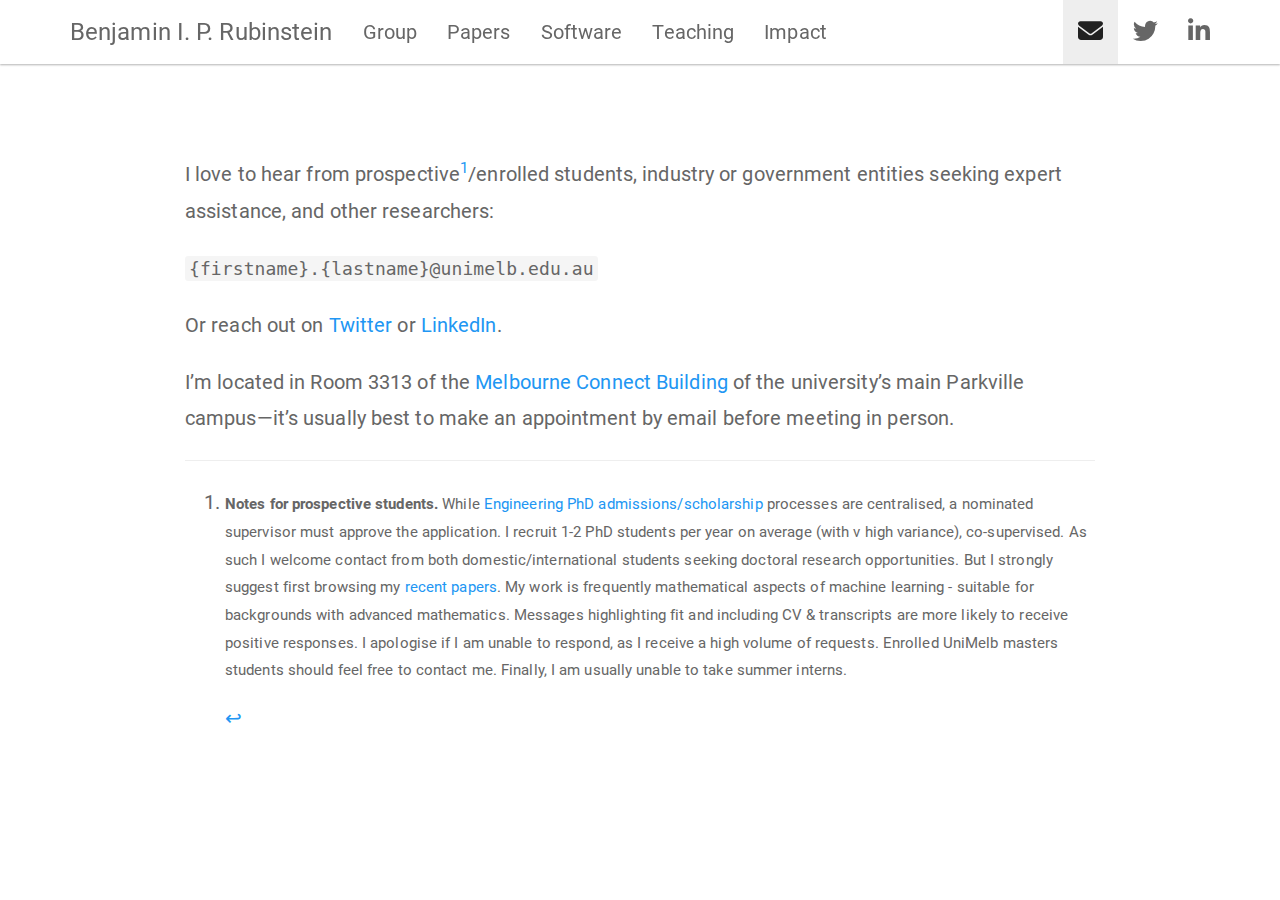
==== commit cebd1272: "Transition to MacOS" ====
--- a/contact.html
+++ b/contact.html
@@ -11,26 +11,40 @@
 
 
 
-<title>contact.utf8</title>
-
-<script src="site_libs/jquery-1.11.3/jquery.min.js"></script>
+<title>contact.knit</title>
+
+<script src="site_libs/header-attrs-2.25/header-attrs.js"></script>
+<script src="site_libs/jquery-3.6.0/jquery-3.6.0.min.js"></script>
 <meta name="viewport" content="width=device-width, initial-scale=1" />
 <link href="site_libs/bootstrap-3.3.5/css/paper.min.css" rel="stylesheet" />
 <script src="site_libs/bootstrap-3.3.5/js/bootstrap.min.js"></script>
 <script src="site_libs/bootstrap-3.3.5/shim/html5shiv.min.js"></script>
 <script src="site_libs/bootstrap-3.3.5/shim/respond.min.js"></script>
+<style>h1 {font-size: 34px;}
+       h1.title {font-size: 38px;}
+       h2 {font-size: 30px;}
+       h3 {font-size: 24px;}
+       h4 {font-size: 18px;}
+       h5 {font-size: 16px;}
+       h6 {font-size: 12px;}
+       code {color: inherit; background-color: rgba(0, 0, 0, 0.04);}
+       pre:not([class]) { background-color: white }</style>
 <script src="site_libs/navigation-1.1/tabsets.js"></script>
 <link href="site_libs/highlightjs-9.12.0/default.css" rel="stylesheet" />
 <script src="site_libs/highlightjs-9.12.0/highlight.js"></script>
-<link href="site_libs/font-awesome-5.1.0/css/all.css" rel="stylesheet" />
-<link href="site_libs/font-awesome-5.1.0/css/v4-shims.css" rel="stylesheet" />
+<link href="site_libs/font-awesome-6.4.2/css/all.min.css" rel="stylesheet" />
+<link href="site_libs/font-awesome-6.4.2/css/v4-shims.min.css" rel="stylesheet" />
+
+<style type="text/css">
+  code{white-space: pre-wrap;}
+  span.smallcaps{font-variant: small-caps;}
+  span.underline{text-decoration: underline;}
+  div.column{display: inline-block; vertical-align: top; width: 50%;}
+  div.hanging-indent{margin-left: 1.5em; text-indent: -1.5em;}
+  ul.task-list{list-style: none;}
+    </style>
 
 <style type="text/css">code{white-space: pre;}</style>
-<style type="text/css">
-  pre:not([class]) {
-    background-color: white;
-  }
-</style>
 <script type="text/javascript">
 if (window.hljs) {
   hljs.configure({languages: []});
@@ -43,32 +57,8 @@
 
 
 
-<style type="text/css">
-h1 {
-  font-size: 34px;
-}
-h1.title {
-  font-size: 38px;
-}
-h2 {
-  font-size: 30px;
-}
-h3 {
-  font-size: 24px;
-}
-h4 {
-  font-size: 18px;
-}
-h5 {
-  font-size: 16px;
-}
-h6 {
-  font-size: 12px;
-}
-.table th:not([align]) {
-  text-align: left;
-}
-</style>
+
+
 
 <link rel="stylesheet" href="styles.css" type="text/css" />
 
@@ -80,10 +70,6 @@
   margin-left: auto;
   margin-right: auto;
 }
-code {
-  color: inherit;
-  background-color: rgba(0, 0, 0, 0.04);
-}
 img {
   max-width:100%;
 }
@@ -99,40 +85,16 @@
 summary {
   display: list-item;
 }
+details > summary > p:only-child {
+  display: inline;
+}
+pre code {
+  padding: 0;
+}
 </style>
 
 
 <style type="text/css">
-/* padding for bootstrap navbar */
-body {
-  padding-top: 64px;
-  padding-bottom: 40px;
-}
-/* offset scroll position for anchor links (for fixed navbar)  */
-.section h1 {
-  padding-top: 69px;
-  margin-top: -69px;
-}
-.section h2 {
-  padding-top: 69px;
-  margin-top: -69px;
-}
-.section h3 {
-  padding-top: 69px;
-  margin-top: -69px;
-}
-.section h4 {
-  padding-top: 69px;
-  margin-top: -69px;
-}
-.section h5 {
-  padding-top: 69px;
-  margin-top: -69px;
-}
-.section h6 {
-  padding-top: 69px;
-  margin-top: -69px;
-}
 .dropdown-submenu {
   position: relative;
 }
@@ -160,7 +122,7 @@
   margin-right: -10px;
 }
 .dropdown-submenu:hover>a:after {
-  border-left-color: #ffffff;
+  border-left-color: #adb5bd;
 }
 .dropdown-submenu.pull-left {
   float: none;
@@ -172,7 +134,7 @@
 }
 </style>
 
-<script>
+<script type="text/javascript">
 // manage active state of menu based on current page
 $(document).ready(function () {
   // active menu anchor
@@ -182,11 +144,28 @@
     href = "index.html";
   var menuAnchor = $('a[href="' + href + '"]');
 
-  // mark it active
-  menuAnchor.parent().addClass('active');
-
-  // if it's got a parent navbar menu mark it active as well
-  menuAnchor.closest('li.dropdown').addClass('active');
+  // mark the anchor link active (and if it's in a dropdown, also mark that active)
+  var dropdown = menuAnchor.closest('li.dropdown');
+  if (window.bootstrap) { // Bootstrap 4+
+    menuAnchor.addClass('active');
+    dropdown.find('> .dropdown-toggle').addClass('active');
+  } else { // Bootstrap 3
+    menuAnchor.parent().addClass('active');
+    dropdown.addClass('active');
+  }
+
+  // Navbar adjustments
+  var navHeight = $(".navbar").first().height() + 15;
+  var style = document.createElement('style');
+  var pt = "padding-top: " + navHeight + "px; ";
+  var mt = "margin-top: -" + navHeight + "px; ";
+  var css = "";
+  // offset scroll position for anchor links (for fixed navbar)
+  for (var i = 1; i <= 6; i++) {
+    css += ".section h" + i + "{ " + pt + mt + "}\n";
+  }
+  style.innerHTML = "body {" + pt + "padding-bottom: 40px; }\n" + css;
+  document.head.appendChild(style);
 });
 </script>
 
@@ -198,13 +177,12 @@
   max-height: 500px;
   min-height: 44px;
   overflow-y: auto;
-  background: white;
   border: 1px solid #ddd;
   border-radius: 4px;
 }
 
-.tabset-dropdown > .nav-tabs > li.active:before {
-  content: "";
+.tabset-dropdown > .nav-tabs > li.active:before, .tabset-dropdown > .nav-tabs.nav-tabs-open:before {
+  content: "\e259";
   font-family: 'Glyphicons Halflings';
   display: inline-block;
   padding: 10px;
@@ -212,16 +190,9 @@
 }
 
 .tabset-dropdown > .nav-tabs.nav-tabs-open > li.active:before {
-  content: "&#xe258;";
+  content: "\e258";
+  font-family: 'Glyphicons Halflings';
   border: none;
-}
-
-.tabset-dropdown > .nav-tabs.nav-tabs-open:before {
-  content: "";
-  font-family: 'Glyphicons Halflings';
-  display: inline-block;
-  padding: 10px;
-  border-right: 1px solid #ddd;
 }
 
 .tabset-dropdown > .nav-tabs > li.active {
@@ -265,7 +236,7 @@
 <div class="navbar navbar-default  navbar-fixed-top" role="navigation">
   <div class="container">
     <div class="navbar-header">
-      <button type="button" class="navbar-toggle collapsed" data-toggle="collapse" data-target="#navbar">
+      <button type="button" class="navbar-toggle collapsed" data-toggle="collapse" data-bs-toggle="collapse" data-target="#navbar" data-bs-target="#navbar">
         <span class="icon-bar"></span>
         <span class="icon-bar"></span>
         <span class="icon-bar"></span>
@@ -314,7 +285,7 @@
   </div><!--/.container -->
 </div><!--/.navbar -->
 
-<div class="fluid-row" id="header">
+<div id="header">
 
 
 
@@ -324,17 +295,37 @@
 
 <p><link rel="stylesheet" href="styles.css" type="text/css"></p>
 <p><br></p>
-<p>I love to hear from prospective<a href="#fn1" class="footnote-ref" id="fnref1"><sup>1</sup></a>/enrolled students, industry or government entities seeking expert assistance, and other researchers:</p>
+<p>I love to hear from prospective<a href="#fn1" class="footnote-ref"
+id="fnref1"><sup>1</sup></a>/enrolled students, industry or government
+entities seeking expert assistance, and other researchers:</p>
 <p><code>{firstname}.{lastname}@unimelb.edu.au</code></p>
-<p>Or reach out on <a href="https://twitter.com/bipr">Twitter</a> or <a href="http://www.linkedin.com/in/benjaminrubinstein">LinkedIn</a>.</p>
-<p>I’m located in Room 7.21 of the <a href="http://maps.unimelb.edu.au/parkville/building/168#.UkpqWIZBN8E">Doug McDonell Building</a> of the university’s main Parkville campus—it’s usually best to make an appointment by email before meeting in person.</p>
-<div class="footnotes">
+<p>Or reach out on <a href="https://twitter.com/bipr">Twitter</a> or <a
+href="http://www.linkedin.com/in/benjaminrubinstein">LinkedIn</a>.</p>
+<p>I’m located in Room 3313 of the <a
+href="https://maps.unimelb.edu.au/parkville/building/290">Melbourne
+Connect Building</a> of the university’s main Parkville campus—it’s
+usually best to make an appointment by email before meeting in
+person.</p>
+<div class="footnotes footnotes-end-of-document">
 <hr />
 <ol>
 <li id="fn1"><p style="font-size:75%">
-<strong>Notes for prospective students.</strong> While <a href="http://www.eng.unimelb.edu.au/study/degrees/phd/">Engineering PhD admissions/scholarship</a> processes are centralised, a nominated supervisor must approve the application. I recruit 2 PhD students per year on average (with v high variance), co-supervised. As such I welcome contact from both domestic/international students seeking doctoral research opportunities. But I strongly suggest first browsing my <a href="pubs.html">recent papers</a> and partial list of <a href="http://apps.eng.unimelb.edu.au/research-projects/index.php?r=site/discipline&amp;id=3">PhD projects</a>. My work is frequently mathematical aspects of machine learning - suitable for backgrounds with advanced mathematics. Messages highlighting fit and including CV &amp; transcripts are more likely to receive positive responses. I apologise if I am unable to respond, as I receive a high volume of requests. Enrolled MIT/MSc students should feel free to contact me. Finally, I am usually unable to take foreign-based summer interns, unless on the rare occasion the student has access to external sources of funding.
+<strong>Notes for prospective students.</strong> While <a
+href="https://study.unimelb.edu.au/find/courses/graduate/doctor-of-philosophy-engineering-and-it/fees/">Engineering
+PhD admissions/scholarship</a> processes are centralised, a nominated
+supervisor must approve the application. I recruit 1-2 PhD students per
+year on average (with v high variance), co-supervised. As such I welcome
+contact from both domestic/international students seeking doctoral
+research opportunities. But I strongly suggest first browsing my <a
+href="pubs.html">recent papers</a>. My work is frequently mathematical
+aspects of machine learning - suitable for backgrounds with advanced
+mathematics. Messages highlighting fit and including CV &amp;
+transcripts are more likely to receive positive responses. I apologise
+if I am unable to respond, as I receive a high volume of requests.
+Enrolled UniMelb masters students should feel free to contact me.
+Finally, I am usually unable to take summer interns.
 </p>
-<a href="#fnref1" class="footnote-back">↩</a></li>
+<a href="#fnref1" class="footnote-back">↩︎</a></li>
 </ol>
 </div>
 
@@ -347,7 +338,7 @@
 
 // add bootstrap table styles to pandoc tables
 function bootstrapStylePandocTables() {
-  $('tr.header').parent('thead').parent('table').addClass('table table-condensed');
+  $('tr.odd').parent('tbody').parent('table').addClass('table table-condensed');
 }
 $(document).ready(function () {
   bootstrapStylePandocTables();
@@ -365,7 +356,7 @@
 
 $(document).ready(function () {
   $('.tabset-dropdown > .nav-tabs > li').click(function () {
-    $(this).parent().toggleClass('nav-tabs-open')
+    $(this).parent().toggleClass('nav-tabs-open');
   });
 });
 </script>
--- a/site_libs/font-awesome-6.4.2/css/all.min.css
+++ b/site_libs/font-awesome-6.4.2/css/all.min.css
@@ -0,0 +1,9 @@
+/*!
+ * Font Awesome Free 6.4.2 by @fontawesome - https://fontawesome.com
+ * License - https://fontawesome.com/license/free (Icons: CC BY 4.0, Fonts: SIL OFL 1.1, Code: MIT License)
+ * Copyright 2023 Fonticons, Inc.
+ */
+.fa{font-family:var(--fa-style-family,"Font Awesome 6 Free");font-weight:var(--fa-style,900)}.fa,.fa-brands,.fa-classic,.fa-regular,.fa-sharp,.fa-solid,.fab,.far,.fas{-moz-osx-font-smoothing:grayscale;-webkit-font-smoothing:antialiased;display:var(--fa-display,inline-block);font-style:normal;font-variant:normal;line-height:1;text-rendering:auto}.fa-classic,.fa-regular,.fa-solid,.far,.fas{font-family:"Font Awesome 6 Free"}.fa-brands,.fab{font-family:"Font Awesome 6 Brands"}.fa-1x{font-size:1em}.fa-2x{font-size:2em}.fa-3x{font-size:3em}.fa-4x{font-size:4em}.fa-5x{font-size:5em}.fa-6x{font-size:6em}.fa-7x{font-size:7em}.fa-8x{font-size:8em}.fa-9x{font-size:9em}.fa-10x{font-size:10em}.fa-2xs{font-size:.625em;line-height:.1em;vertical-align:.225em}.fa-xs{font-size:.75em;line-height:.08333em;vertical-align:.125em}.fa-sm{font-size:.875em;line-height:.07143em;vertical-align:.05357em}.fa-lg{font-size:1.25em;line-height:.05em;vertical-align:-.075em}.fa-xl{font-size:1.5em;line-height:.04167em;vertical-align:-.125em}.fa-2xl{font-size:2em;line-height:.03125em;vertical-align:-.1875em}.fa-fw{text-align:center;width:1.25em}.fa-ul{list-style-type:none;margin-left:var(--fa-li-margin,2.5em);padding-left:0}.fa-ul>li{position:relative}.fa-li{left:calc(var(--fa-li-width, 2em)*-1);position:absolute;text-align:center;width:var(--fa-li-width,2em);line-height:inherit}.fa-border{border-radius:var(--fa-border-radius,.1em);border:var(--fa-border-width,.08em) var(--fa-border-style,solid) var(--fa-border-color,#eee);padding:var(--fa-border-padding,.2em .25em .15em)}.fa-pull-left{float:left;margin-right:var(--fa-pull-margin,.3em)}.fa-pull-right{float:right;margin-left:var(--fa-pull-margin,.3em)}.fa-beat{-webkit-animation-name:fa-beat;animation-name:fa-beat;-webkit-animation-delay:var(--fa-animation-delay,0s);animation-delay:var(--fa-animation-delay,0s);-webkit-animation-direction:var(--fa-animation-direction,normal);animation-direction:var(--fa-animation-direction,normal);-webkit-animation-duration:var(--fa-animation-duration,1s);animation-duration:var(--fa-animation-duration,1s);-webkit-animation-iteration-count:var(--fa-animation-iteration-count,infinite);animation-iteration-count:var(--fa-animation-iteration-count,infinite);-webkit-animation-timing-function:var(--fa-animation-timing,ease-in-out);animation-timing-function:var(--fa-animation-timing,ease-in-out)}.fa-bounce{-webkit-animation-name:fa-bounce;animation-name:fa-bounce;-webkit-animation-delay:var(--fa-animation-delay,0s);animation-delay:var(--fa-animation-delay,0s);-webkit-animation-direction:var(--fa-animation-direction,normal);animation-direction:var(--fa-animation-direction,normal);-webkit-animation-duration:var(--fa-animation-duration,1s);animation-duration:var(--fa-animation-duration,1s);-webkit-animation-iteration-count:var(--fa-animation-iteration-count,infinite);animation-iteration-count:var(--fa-animation-iteration-count,infinite);-webkit-animation-timing-function:var(--fa-animation-timing,cubic-bezier(.28,.84,.42,1));animation-timing-function:var(--fa-animation-timing,cubic-bezier(.28,.84,.42,1))}.fa-fade{-webkit-animation-name:fa-fade;animation-name:fa-fade;-webkit-animation-iteration-count:var(--fa-animation-iteration-count,infinite);animation-iteration-count:var(--fa-animation-iteration-count,infinite);-webkit-animation-timing-function:var(--fa-animation-timing,cubic-bezier(.4,0,.6,1));animation-timing-function:var(--fa-animation-timing,cubic-bezier(.4,0,.6,1))}.fa-beat-fade,.fa-fade{-webkit-animation-delay:var(--fa-animation-delay,0s);animation-delay:var(--fa-animation-delay,0s);-webkit-animation-direction:var(--fa-animation-direction,normal);animation-direction:var(--fa-animation-direction,normal);-webkit-animation-duration:var(--fa-animation-duration,1s);animation-duration:var(--fa-animation-duration,1s)}.fa-beat-fade{-webkit-animation-name:fa-beat-fade;animation-name:fa-beat-fade;-webkit-animation-iteration-count:var(--fa-animation-iteration-count,infinite);animation-iteration-count:var(--fa-animation-iteration-count,infinite);-webkit-animation-timing-function:var(--fa-animation-timing,cubic-bezier(.4,0,.6,1));animation-timing-function:var(--fa-animation-timing,cubic-bezier(.4,0,.6,1))}.fa-flip{-webkit-animation-name:fa-flip;animation-name:fa-flip;-webkit-animation-delay:var(--fa-animation-delay,0s);animation-delay:var(--fa-animation-delay,0s);-webkit-animation-direction:var(--fa-animation-direction,normal);animation-direction:var(--fa-animation-direction,normal);-webkit-animation-duration:var(--fa-animation-duration,1s);animation-duration:var(--fa-animation-duration,1s);-webkit-animation-iteration-count:var(--fa-animation-iteration-count,infinite);animation-iteration-count:var(--fa-animation-iteration-count,infinite);-webkit-animation-timing-function:var(--fa-animation-timing,ease-in-out);animation-timing-function:var(--fa-animation-timing,ease-in-out)}.fa-shake{-webkit-animation-name:fa-shake;animation-name:fa-shake;-webkit-animation-duration:var(--fa-animation-duration,1s);animation-duration:var(--fa-animation-duration,1s);-webkit-animation-iteration-count:var(--fa-animation-iteration-count,infinite);animation-iteration-count:var(--fa-animation-iteration-count,infinite);-webkit-animation-timing-function:var(--fa-animation-timing,linear);animation-timing-function:var(--fa-animation-timing,linear)}.fa-shake,.fa-spin{-webkit-animation-delay:var(--fa-animation-delay,0s);animation-delay:var(--fa-animation-delay,0s);-webkit-animation-direction:var(--fa-animation-direction,normal);animation-direction:var(--fa-animation-direction,normal)}.fa-spin{-webkit-animation-name:fa-spin;animation-name:fa-spin;-webkit-animation-duration:var(--fa-animation-duration,2s);animation-duration:var(--fa-animation-duration,2s);-webkit-animation-iteration-count:var(--fa-animation-iteration-count,infinite);animation-iteration-count:var(--fa-animation-iteration-count,infinite);-webkit-animation-timing-function:var(--fa-animation-timing,linear);animation-timing-function:var(--fa-animation-timing,linear)}.fa-spin-reverse{--fa-animation-direction:reverse}.fa-pulse,.fa-spin-pulse{-webkit-animation-name:fa-spin;animation-name:fa-spin;-webkit-animation-direction:var(--fa-animation-direction,normal);animation-direction:var(--fa-animation-direction,normal);-webkit-animation-duration:var(--fa-animation-duration,1s);animation-duration:var(--fa-animation-duration,1s);-webkit-animation-iteration-count:var(--fa-animation-iteration-count,infinite);animation-iteration-count:var(--fa-animation-iteration-count,infinite);-webkit-animation-timing-function:var(--fa-animation-timing,steps(8));animation-timing-function:var(--fa-animation-timing,steps(8))}@media (prefers-reduced-motion:reduce){.fa-beat,.fa-beat-fade,.fa-bounce,.fa-fade,.fa-flip,.fa-pulse,.fa-shake,.fa-spin,.fa-spin-pulse{-webkit-animation-delay:-1ms;animation-delay:-1ms;-webkit-animation-duration:1ms;animation-duration:1ms;-webkit-animation-iteration-count:1;animation-iteration-count:1;-webkit-transition-delay:0s;transition-delay:0s;-webkit-transition-duration:0s;transition-duration:0s}}@-webkit-keyframes fa-beat{0%,90%{-webkit-transform:scale(1);transform:scale(1)}45%{-webkit-transform:scale(var(--fa-beat-scale,1.25));transform:scale(var(--fa-beat-scale,1.25))}}@keyframes fa-beat{0%,90%{-webkit-transform:scale(1);transform:scale(1)}45%{-webkit-transform:scale(var(--fa-beat-scale,1.25));transform:scale(var(--fa-beat-scale,1.25))}}@-webkit-keyframes fa-bounce{0%{-webkit-transform:scale(1) translateY(0);transform:scale(1) translateY(0)}10%{-webkit-transform:scale(var(--fa-bounce-start-scale-x,1.1),var(--fa-bounce-start-scale-y,.9)) translateY(0);transform:scale(var(--fa-bounce-start-scale-x,1.1),var(--fa-bounce-start-scale-y,.9)) translateY(0)}30%{-webkit-transform:scale(var(--fa-bounce-jump-scale-x,.9),var(--fa-bounce-jump-scale-y,1.1)) translateY(var(--fa-bounce-height,-.5em));transform:scale(var(--fa-bounce-jump-scale-x,.9),var(--fa-bounce-jump-scale-y,1.1)) translateY(var(--fa-bounce-height,-.5em))}50%{-webkit-transform:scale(var(--fa-bounce-land-scale-x,1.05),var(--fa-bounce-land-scale-y,.95)) translateY(0);transform:scale(var(--fa-bounce-land-scale-x,1.05),var(--fa-bounce-land-scale-y,.95)) translateY(0)}57%{-webkit-transform:scale(1) translateY(var(--fa-bounce-rebound,-.125em));transform:scale(1) translateY(var(--fa-bounce-rebound,-.125em))}64%{-webkit-transform:scale(1) translateY(0);transform:scale(1) translateY(0)}to{-webkit-transform:scale(1) translateY(0);transform:scale(1) translateY(0)}}@keyframes fa-bounce{0%{-webkit-transform:scale(1) translateY(0);transform:scale(1) translateY(0)}10%{-webkit-transform:scale(var(--fa-bounce-start-scale-x,1.1),var(--fa-bounce-start-scale-y,.9)) translateY(0);transform:scale(var(--fa-bounce-start-scale-x,1.1),var(--fa-bounce-start-scale-y,.9)) translateY(0)}30%{-webkit-transform:scale(var(--fa-bounce-jump-scale-x,.9),var(--fa-bounce-jump-scale-y,1.1)) translateY(var(--fa-bounce-height,-.5em));transform:scale(var(--fa-bounce-jump-scale-x,.9),var(--fa-bounce-jump-scale-y,1.1)) translateY(var(--fa-bounce-height,-.5em))}50%{-webkit-transform:scale(var(--fa-bounce-land-scale-x,1.05),var(--fa-bounce-land-scale-y,.95)) translateY(0);transform:scale(var(--fa-bounce-land-scale-x,1.05),var(--fa-bounce-land-scale-y,.95)) translateY(0)}57%{-webkit-transform:scale(1) translateY(var(--fa-bounce-rebound,-.125em));transform:scale(1) translateY(var(--fa-bounce-rebound,-.125em))}64%{-webkit-transform:scale(1) translateY(0);transform:scale(1) translateY(0)}to{-webkit-transform:scale(1) translateY(0);transform:scale(1) translateY(0)}}@-webkit-keyframes fa-fade{50%{opacity:var(--fa-fade-opacity,.4)}}@keyframes fa-fade{50%{opacity:var(--fa-fade-opacity,.4)}}@-webkit-keyframes fa-beat-fade{0%,to{opacity:var(--fa-beat-fade-opacity,.4);-webkit-transform:scale(1);transform:scale(1)}50%{opacity:1;-webkit-transform:scale(var(--fa-beat-fade-scale,1.125));transform:scale(var(--fa-beat-fade-scale,1.125))}}@keyframes fa-beat-fade{0%,to{opacity:var(--fa-beat-fade-opacity,.4);-webkit-transform:scale(1);transform:scale(1)}50%{opacity:1;-webkit-transform:scale(var(--fa-beat-fade-scale,1.125));transform:scale(var(--fa-beat-fade-scale,1.125))}}@-webkit-keyframes fa-flip{50%{-webkit-transform:rotate3d(var(--fa-flip-x,0),var(--fa-flip-y,1),var(--fa-flip-z,0),var(--fa-flip-angle,-180deg));transform:rotate3d(var(--fa-flip-x,0),var(--fa-flip-y,1),var(--fa-flip-z,0),var(--fa-flip-angle,-180deg))}}@keyframes fa-flip{50%{-webkit-transform:rotate3d(var(--fa-flip-x,0),var(--fa-flip-y,1),var(--fa-flip-z,0),var(--fa-flip-angle,-180deg));transform:rotate3d(var(--fa-flip-x,0),var(--fa-flip-y,1),var(--fa-flip-z,0),var(--fa-flip-angle,-180deg))}}@-webkit-keyframes fa-shake{0%{-webkit-transform:rotate(-15deg);transform:rotate(-15deg)}4%{-webkit-transform:rotate(15deg);transform:rotate(15deg)}8%,24%{-webkit-transform:rotate(-18deg);transform:rotate(-18deg)}12%,28%{-webkit-transform:rotate(18deg);transform:rotate(18deg)}16%{-webkit-transform:rotate(-22deg);transform:rotate(-22deg)}20%{-webkit-transform:rotate(22deg);transform:rotate(22deg)}32%{-webkit-transform:rotate(-12deg);transform:rotate(-12deg)}36%{-webkit-transform:rotate(12deg);transform:rotate(12deg)}40%,to{-webkit-transform:rotate(0deg);transform:rotate(0deg)}}@keyframes fa-shake{0%{-webkit-transform:rotate(-15deg);transform:rotate(-15deg)}4%{-webkit-transform:rotate(15deg);transform:rotate(15deg)}8%,24%{-webkit-transform:rotate(-18deg);transform:rotate(-18deg)}12%,28%{-webkit-transform:rotate(18deg);transform:rotate(18deg)}16%{-webkit-transform:rotate(-22deg);transform:rotate(-22deg)}20%{-webkit-transform:rotate(22deg);transform:rotate(22deg)}32%{-webkit-transform:rotate(-12deg);transform:rotate(-12deg)}36%{-webkit-transform:rotate(12deg);transform:rotate(12deg)}40%,to{-webkit-transform:rotate(0deg);transform:rotate(0deg)}}@-webkit-keyframes fa-spin{0%{-webkit-transform:rotate(0deg);transform:rotate(0deg)}to{-webkit-transform:rotate(1turn);transform:rotate(1turn)}}@keyframes fa-spin{0%{-webkit-transform:rotate(0deg);transform:rotate(0deg)}to{-webkit-transform:rotate(1turn);transform:rotate(1turn)}}.fa-rotate-90{-webkit-transform:rotate(90deg);transform:rotate(90deg)}.fa-rotate-180{-webkit-transform:rotate(180deg);transform:rotate(180deg)}.fa-rotate-270{-webkit-transform:rotate(270deg);transform:rotate(270deg)}.fa-flip-horizontal{-webkit-transform:scaleX(-1);transform:scaleX(-1)}.fa-flip-vertical{-webkit-transform:scaleY(-1);transform:scaleY(-1)}.fa-flip-both,.fa-flip-horizontal.fa-flip-vertical{-webkit-transform:scale(-1);transform:scale(-1)}.fa-rotate-by{-webkit-transform:rotate(var(--fa-rotate-angle,none));transform:rotate(var(--fa-rotate-angle,none))}.fa-stack{display:inline-block;height:2em;line-height:2em;position:relative;vertical-align:middle;width:2.5em}.fa-stack-1x,.fa-stack-2x{left:0;position:absolute;text-align:center;width:100%;z-index:var(--fa-stack-z-index,auto)}.fa-stack-1x{line-height:inherit}.fa-stack-2x{font-size:2em}.fa-inverse{color:var(--fa-inverse,#fff)}
+
+.fa-0:before{content:"\30"}.fa-1:before{content:"\31"}.fa-2:before{content:"\32"}.fa-3:before{content:"\33"}.fa-4:before{content:"\34"}.fa-5:before{content:"\35"}.fa-6:before{content:"\36"}.fa-7:before{content:"\37"}.fa-8:before{content:"\38"}.fa-9:before{content:"\39"}.fa-fill-drip:before{content:"\f576"}.fa-arrows-to-circle:before{content:"\e4bd"}.fa-chevron-circle-right:before,.fa-circle-chevron-right:before{content:"\f138"}.fa-at:before{content:"\40"}.fa-trash-alt:before,.fa-trash-can:before{content:"\f2ed"}.fa-text-height:before{content:"\f034"}.fa-user-times:before,.fa-user-xmark:before{content:"\f235"}.fa-stethoscope:before{content:"\f0f1"}.fa-comment-alt:before,.fa-message:before{content:"\f27a"}.fa-info:before{content:"\f129"}.fa-compress-alt:before,.fa-down-left-and-up-right-to-center:before{content:"\f422"}.fa-explosion:before{content:"\e4e9"}.fa-file-alt:before,.fa-file-lines:before,.fa-file-text:before{content:"\f15c"}.fa-wave-square:before{content:"\f83e"}.fa-ring:before{content:"\f70b"}.fa-building-un:before{content:"\e4d9"}.fa-dice-three:before{content:"\f527"}.fa-calendar-alt:before,.fa-calendar-days:before{content:"\f073"}.fa-anchor-circle-check:before{content:"\e4aa"}.fa-building-circle-arrow-right:before{content:"\e4d1"}.fa-volleyball-ball:before,.fa-volleyball:before{content:"\f45f"}.fa-arrows-up-to-line:before{content:"\e4c2"}.fa-sort-desc:before,.fa-sort-down:before{content:"\f0dd"}.fa-circle-minus:before,.fa-minus-circle:before{content:"\f056"}.fa-door-open:before{content:"\f52b"}.fa-right-from-bracket:before,.fa-sign-out-alt:before{content:"\f2f5"}.fa-atom:before{content:"\f5d2"}.fa-soap:before{content:"\e06e"}.fa-heart-music-camera-bolt:before,.fa-icons:before{content:"\f86d"}.fa-microphone-alt-slash:before,.fa-microphone-lines-slash:before{content:"\f539"}.fa-bridge-circle-check:before{content:"\e4c9"}.fa-pump-medical:before{content:"\e06a"}.fa-fingerprint:before{content:"\f577"}.fa-hand-point-right:before{content:"\f0a4"}.fa-magnifying-glass-location:before,.fa-search-location:before{content:"\f689"}.fa-forward-step:before,.fa-step-forward:before{content:"\f051"}.fa-face-smile-beam:before,.fa-smile-beam:before{content:"\f5b8"}.fa-flag-checkered:before{content:"\f11e"}.fa-football-ball:before,.fa-football:before{content:"\f44e"}.fa-school-circle-exclamation:before{content:"\e56c"}.fa-crop:before{content:"\f125"}.fa-angle-double-down:before,.fa-angles-down:before{content:"\f103"}.fa-users-rectangle:before{content:"\e594"}.fa-people-roof:before{content:"\e537"}.fa-people-line:before{content:"\e534"}.fa-beer-mug-empty:before,.fa-beer:before{content:"\f0fc"}.fa-diagram-predecessor:before{content:"\e477"}.fa-arrow-up-long:before,.fa-long-arrow-up:before{content:"\f176"}.fa-burn:before,.fa-fire-flame-simple:before{content:"\f46a"}.fa-male:before,.fa-person:before{content:"\f183"}.fa-laptop:before{content:"\f109"}.fa-file-csv:before{content:"\f6dd"}.fa-menorah:before{content:"\f676"}.fa-truck-plane:before{content:"\e58f"}.fa-record-vinyl:before{content:"\f8d9"}.fa-face-grin-stars:before,.fa-grin-stars:before{content:"\f587"}.fa-bong:before{content:"\f55c"}.fa-pastafarianism:before,.fa-spaghetti-monster-flying:before{content:"\f67b"}.fa-arrow-down-up-across-line:before{content:"\e4af"}.fa-spoon:before,.fa-utensil-spoon:before{content:"\f2e5"}.fa-jar-wheat:before{content:"\e517"}.fa-envelopes-bulk:before,.fa-mail-bulk:before{content:"\f674"}.fa-file-circle-exclamation:before{content:"\e4eb"}.fa-circle-h:before,.fa-hospital-symbol:before{content:"\f47e"}.fa-pager:before{content:"\f815"}.fa-address-book:before,.fa-contact-book:before{content:"\f2b9"}.fa-strikethrough:before{content:"\f0cc"}.fa-k:before{content:"\4b"}.fa-landmark-flag:before{content:"\e51c"}.fa-pencil-alt:before,.fa-pencil:before{content:"\f303"}.fa-backward:before{content:"\f04a"}.fa-caret-right:before{content:"\f0da"}.fa-comments:before{content:"\f086"}.fa-file-clipboard:before,.fa-paste:before{content:"\f0ea"}.fa-code-pull-request:before{content:"\e13c"}.fa-clipboard-list:before{content:"\f46d"}.fa-truck-loading:before,.fa-truck-ramp-box:before{content:"\f4de"}.fa-user-check:before{content:"\f4fc"}.fa-vial-virus:before{content:"\e597"}.fa-sheet-plastic:before{content:"\e571"}.fa-blog:before{content:"\f781"}.fa-user-ninja:before{content:"\f504"}.fa-person-arrow-up-from-line:before{content:"\e539"}.fa-scroll-torah:before,.fa-torah:before{content:"\f6a0"}.fa-broom-ball:before,.fa-quidditch-broom-ball:before,.fa-quidditch:before{content:"\f458"}.fa-toggle-off:before{content:"\f204"}.fa-archive:before,.fa-box-archive:before{content:"\f187"}.fa-person-drowning:before{content:"\e545"}.fa-arrow-down-9-1:before,.fa-sort-numeric-desc:before,.fa-sort-numeric-down-alt:before{content:"\f886"}.fa-face-grin-tongue-squint:before,.fa-grin-tongue-squint:before{content:"\f58a"}.fa-spray-can:before{content:"\f5bd"}.fa-truck-monster:before{content:"\f63b"}.fa-w:before{content:"\57"}.fa-earth-africa:before,.fa-globe-africa:before{content:"\f57c"}.fa-rainbow:before{content:"\f75b"}.fa-circle-notch:before{content:"\f1ce"}.fa-tablet-alt:before,.fa-tablet-screen-button:before{content:"\f3fa"}.fa-paw:before{content:"\f1b0"}.fa-cloud:before{content:"\f0c2"}.fa-trowel-bricks:before{content:"\e58a"}.fa-face-flushed:before,.fa-flushed:before{content:"\f579"}.fa-hospital-user:before{content:"\f80d"}.fa-tent-arrow-left-right:before{content:"\e57f"}.fa-gavel:before,.fa-legal:before{content:"\f0e3"}.fa-binoculars:before{content:"\f1e5"}.fa-microphone-slash:before{content:"\f131"}.fa-box-tissue:before{content:"\e05b"}.fa-motorcycle:before{content:"\f21c"}.fa-bell-concierge:before,.fa-concierge-bell:before{content:"\f562"}.fa-pen-ruler:before,.fa-pencil-ruler:before{content:"\f5ae"}.fa-people-arrows-left-right:before,.fa-people-arrows:before{content:"\e068"}.fa-mars-and-venus-burst:before{content:"\e523"}.fa-caret-square-right:before,.fa-square-caret-right:before{content:"\f152"}.fa-cut:before,.fa-scissors:before{content:"\f0c4"}.fa-sun-plant-wilt:before{content:"\e57a"}.fa-toilets-portable:before{content:"\e584"}.fa-hockey-puck:before{content:"\f453"}.fa-table:before{content:"\f0ce"}.fa-magnifying-glass-arrow-right:before{content:"\e521"}.fa-digital-tachograph:before,.fa-tachograph-digital:before{content:"\f566"}.fa-users-slash:before{content:"\e073"}.fa-clover:before{content:"\e139"}.fa-mail-reply:before,.fa-reply:before{content:"\f3e5"}.fa-star-and-crescent:before{content:"\f699"}.fa-house-fire:before{content:"\e50c"}.fa-minus-square:before,.fa-square-minus:before{content:"\f146"}.fa-helicopter:before{content:"\f533"}.fa-compass:before{content:"\f14e"}.fa-caret-square-down:before,.fa-square-caret-down:before{content:"\f150"}.fa-file-circle-question:before{content:"\e4ef"}.fa-laptop-code:before{content:"\f5fc"}.fa-swatchbook:before{content:"\f5c3"}.fa-prescription-bottle:before{content:"\f485"}.fa-bars:before,.fa-navicon:before{content:"\f0c9"}.fa-people-group:before{content:"\e533"}.fa-hourglass-3:before,.fa-hourglass-end:before{content:"\f253"}.fa-heart-broken:before,.fa-heart-crack:before{content:"\f7a9"}.fa-external-link-square-alt:before,.fa-square-up-right:before{content:"\f360"}.fa-face-kiss-beam:before,.fa-kiss-beam:before{content:"\f597"}.fa-film:before{content:"\f008"}.fa-ruler-horizontal:before{content:"\f547"}.fa-people-robbery:before{content:"\e536"}.fa-lightbulb:before{content:"\f0eb"}.fa-caret-left:before{content:"\f0d9"}.fa-circle-exclamation:before,.fa-exclamation-circle:before{content:"\f06a"}.fa-school-circle-xmark:before{content:"\e56d"}.fa-arrow-right-from-bracket:before,.fa-sign-out:before{content:"\f08b"}.fa-chevron-circle-down:before,.fa-circle-chevron-down:before{content:"\f13a"}.fa-unlock-alt:before,.fa-unlock-keyhole:before{content:"\f13e"}.fa-cloud-showers-heavy:before{content:"\f740"}.fa-headphones-alt:before,.fa-headphones-simple:before{content:"\f58f"}.fa-sitemap:before{content:"\f0e8"}.fa-circle-dollar-to-slot:before,.fa-donate:before{content:"\f4b9"}.fa-memory:before{content:"\f538"}.fa-road-spikes:before{content:"\e568"}.fa-fire-burner:before{content:"\e4f1"}.fa-flag:before{content:"\f024"}.fa-hanukiah:before{content:"\f6e6"}.fa-feather:before{content:"\f52d"}.fa-volume-down:before,.fa-volume-low:before{content:"\f027"}.fa-comment-slash:before{content:"\f4b3"}.fa-cloud-sun-rain:before{content:"\f743"}.fa-compress:before{content:"\f066"}.fa-wheat-alt:before,.fa-wheat-awn:before{content:"\e2cd"}.fa-ankh:before{content:"\f644"}.fa-hands-holding-child:before{content:"\e4fa"}.fa-asterisk:before{content:"\2a"}.fa-check-square:before,.fa-square-check:before{content:"\f14a"}.fa-peseta-sign:before{content:"\e221"}.fa-header:before,.fa-heading:before{content:"\f1dc"}.fa-ghost:before{content:"\f6e2"}.fa-list-squares:before,.fa-list:before{content:"\f03a"}.fa-phone-square-alt:before,.fa-square-phone-flip:before{content:"\f87b"}.fa-cart-plus:before{content:"\f217"}.fa-gamepad:before{content:"\f11b"}.fa-circle-dot:before,.fa-dot-circle:before{content:"\f192"}.fa-dizzy:before,.fa-face-dizzy:before{content:"\f567"}.fa-egg:before{content:"\f7fb"}.fa-house-medical-circle-xmark:before{content:"\e513"}.fa-campground:before{content:"\f6bb"}.fa-folder-plus:before{content:"\f65e"}.fa-futbol-ball:before,.fa-futbol:before,.fa-soccer-ball:before{content:"\f1e3"}.fa-paint-brush:before,.fa-paintbrush:before{content:"\f1fc"}.fa-lock:before{content:"\f023"}.fa-gas-pump:before{content:"\f52f"}.fa-hot-tub-person:before,.fa-hot-tub:before{content:"\f593"}.fa-map-location:before,.fa-map-marked:before{content:"\f59f"}.fa-house-flood-water:before{content:"\e50e"}.fa-tree:before{content:"\f1bb"}.fa-bridge-lock:before{content:"\e4cc"}.fa-sack-dollar:before{content:"\f81d"}.fa-edit:before,.fa-pen-to-square:before{content:"\f044"}.fa-car-side:before{content:"\f5e4"}.fa-share-alt:before,.fa-share-nodes:before{content:"\f1e0"}.fa-heart-circle-minus:before{content:"\e4ff"}.fa-hourglass-2:before,.fa-hourglass-half:before{content:"\f252"}.fa-microscope:before{content:"\f610"}.fa-sink:before{content:"\e06d"}.fa-bag-shopping:before,.fa-shopping-bag:before{content:"\f290"}.fa-arrow-down-z-a:before,.fa-sort-alpha-desc:before,.fa-sort-alpha-down-alt:before{content:"\f881"}.fa-mitten:before{content:"\f7b5"}.fa-person-rays:before{content:"\e54d"}.fa-users:before{content:"\f0c0"}.fa-eye-slash:before{content:"\f070"}.fa-flask-vial:before{content:"\e4f3"}.fa-hand-paper:before,.fa-hand:before{content:"\f256"}.fa-om:before{content:"\f679"}.fa-worm:before{content:"\e599"}.fa-house-circle-xmark:before{content:"\e50b"}.fa-plug:before{content:"\f1e6"}.fa-chevron-up:before{content:"\f077"}.fa-hand-spock:before{content:"\f259"}.fa-stopwatch:before{content:"\f2f2"}.fa-face-kiss:before,.fa-kiss:before{content:"\f596"}.fa-bridge-circle-xmark:before{content:"\e4cb"}.fa-face-grin-tongue:before,.fa-grin-tongue:before{content:"\f589"}.fa-chess-bishop:before{content:"\f43a"}.fa-face-grin-wink:before,.fa-grin-wink:before{content:"\f58c"}.fa-deaf:before,.fa-deafness:before,.fa-ear-deaf:before,.fa-hard-of-hearing:before{content:"\f2a4"}.fa-road-circle-check:before{content:"\e564"}.fa-dice-five:before{content:"\f523"}.fa-rss-square:before,.fa-square-rss:before{content:"\f143"}.fa-land-mine-on:before{content:"\e51b"}.fa-i-cursor:before{content:"\f246"}.fa-stamp:before{content:"\f5bf"}.fa-stairs:before{content:"\e289"}.fa-i:before{content:"\49"}.fa-hryvnia-sign:before,.fa-hryvnia:before{content:"\f6f2"}.fa-pills:before{content:"\f484"}.fa-face-grin-wide:before,.fa-grin-alt:before{content:"\f581"}.fa-tooth:before{content:"\f5c9"}.fa-v:before{content:"\56"}.fa-bangladeshi-taka-sign:before{content:"\e2e6"}.fa-bicycle:before{content:"\f206"}.fa-rod-asclepius:before,.fa-rod-snake:before,.fa-staff-aesculapius:before,.fa-staff-snake:before{content:"\e579"}.fa-head-side-cough-slash:before{content:"\e062"}.fa-ambulance:before,.fa-truck-medical:before{content:"\f0f9"}.fa-wheat-awn-circle-exclamation:before{content:"\e598"}.fa-snowman:before{content:"\f7d0"}.fa-mortar-pestle:before{content:"\f5a7"}.fa-road-barrier:before{content:"\e562"}.fa-school:before{content:"\f549"}.fa-igloo:before{content:"\f7ae"}.fa-joint:before{content:"\f595"}.fa-angle-right:before{content:"\f105"}.fa-horse:before{content:"\f6f0"}.fa-q:before{content:"\51"}.fa-g:before{content:"\47"}.fa-notes-medical:before{content:"\f481"}.fa-temperature-2:before,.fa-temperature-half:before,.fa-thermometer-2:before,.fa-thermometer-half:before{content:"\f2c9"}.fa-dong-sign:before{content:"\e169"}.fa-capsules:before{content:"\f46b"}.fa-poo-bolt:before,.fa-poo-storm:before{content:"\f75a"}.fa-face-frown-open:before,.fa-frown-open:before{content:"\f57a"}.fa-hand-point-up:before{content:"\f0a6"}.fa-money-bill:before{content:"\f0d6"}.fa-bookmark:before{content:"\f02e"}.fa-align-justify:before{content:"\f039"}.fa-umbrella-beach:before{content:"\f5ca"}.fa-helmet-un:before{content:"\e503"}.fa-bullseye:before{content:"\f140"}.fa-bacon:before{content:"\f7e5"}.fa-hand-point-down:before{content:"\f0a7"}.fa-arrow-up-from-bracket:before{content:"\e09a"}.fa-folder-blank:before,.fa-folder:before{content:"\f07b"}.fa-file-medical-alt:before,.fa-file-waveform:before{content:"\f478"}.fa-radiation:before{content:"\f7b9"}.fa-chart-simple:before{content:"\e473"}.fa-mars-stroke:before{content:"\f229"}.fa-vial:before{content:"\f492"}.fa-dashboard:before,.fa-gauge-med:before,.fa-gauge:before,.fa-tachometer-alt-average:before{content:"\f624"}.fa-magic-wand-sparkles:before,.fa-wand-magic-sparkles:before{content:"\e2ca"}.fa-e:before{content:"\45"}.fa-pen-alt:before,.fa-pen-clip:before{content:"\f305"}.fa-bridge-circle-exclamation:before{content:"\e4ca"}.fa-user:before{content:"\f007"}.fa-school-circle-check:before{content:"\e56b"}.fa-dumpster:before{content:"\f793"}.fa-shuttle-van:before,.fa-van-shuttle:before{content:"\f5b6"}.fa-building-user:before{content:"\e4da"}.fa-caret-square-left:before,.fa-square-caret-left:before{content:"\f191"}.fa-highlighter:before{content:"\f591"}.fa-key:before{content:"\f084"}.fa-bullhorn:before{content:"\f0a1"}.fa-globe:before{content:"\f0ac"}.fa-synagogue:before{content:"\f69b"}.fa-person-half-dress:before{content:"\e548"}.fa-road-bridge:before{content:"\e563"}.fa-location-arrow:before{content:"\f124"}.fa-c:before{content:"\43"}.fa-tablet-button:before{content:"\f10a"}.fa-building-lock:before{content:"\e4d6"}.fa-pizza-slice:before{content:"\f818"}.fa-money-bill-wave:before{content:"\f53a"}.fa-area-chart:before,.fa-chart-area:before{content:"\f1fe"}.fa-house-flag:before{content:"\e50d"}.fa-person-circle-minus:before{content:"\e540"}.fa-ban:before,.fa-cancel:before{content:"\f05e"}.fa-camera-rotate:before{content:"\e0d8"}.fa-air-freshener:before,.fa-spray-can-sparkles:before{content:"\f5d0"}.fa-star:before{content:"\f005"}.fa-repeat:before{content:"\f363"}.fa-cross:before{content:"\f654"}.fa-box:before{content:"\f466"}.fa-venus-mars:before{content:"\f228"}.fa-arrow-pointer:before,.fa-mouse-pointer:before{content:"\f245"}.fa-expand-arrows-alt:before,.fa-maximize:before{content:"\f31e"}.fa-charging-station:before{content:"\f5e7"}.fa-shapes:before,.fa-triangle-circle-square:before{content:"\f61f"}.fa-random:before,.fa-shuffle:before{content:"\f074"}.fa-person-running:before,.fa-running:before{content:"\f70c"}.fa-mobile-retro:before{content:"\e527"}.fa-grip-lines-vertical:before{content:"\f7a5"}.fa-spider:before{content:"\f717"}.fa-hands-bound:before{content:"\e4f9"}.fa-file-invoice-dollar:before{content:"\f571"}.fa-plane-circle-exclamation:before{content:"\e556"}.fa-x-ray:before{content:"\f497"}.fa-spell-check:before{content:"\f891"}.fa-slash:before{content:"\f715"}.fa-computer-mouse:before,.fa-mouse:before{content:"\f8cc"}.fa-arrow-right-to-bracket:before,.fa-sign-in:before{content:"\f090"}.fa-shop-slash:before,.fa-store-alt-slash:before{content:"\e070"}.fa-server:before{content:"\f233"}.fa-virus-covid-slash:before{content:"\e4a9"}.fa-shop-lock:before{content:"\e4a5"}.fa-hourglass-1:before,.fa-hourglass-start:before{content:"\f251"}.fa-blender-phone:before{content:"\f6b6"}.fa-building-wheat:before{content:"\e4db"}.fa-person-breastfeeding:before{content:"\e53a"}.fa-right-to-bracket:before,.fa-sign-in-alt:before{content:"\f2f6"}.fa-venus:before{content:"\f221"}.fa-passport:before{content:"\f5ab"}.fa-heart-pulse:before,.fa-heartbeat:before{content:"\f21e"}.fa-people-carry-box:before,.fa-people-carry:before{content:"\f4ce"}.fa-temperature-high:before{content:"\f769"}.fa-microchip:before{content:"\f2db"}.fa-crown:before{content:"\f521"}.fa-weight-hanging:before{content:"\f5cd"}.fa-xmarks-lines:before{content:"\e59a"}.fa-file-prescription:before{content:"\f572"}.fa-weight-scale:before,.fa-weight:before{content:"\f496"}.fa-user-friends:before,.fa-user-group:before{content:"\f500"}.fa-arrow-up-a-z:before,.fa-sort-alpha-up:before{content:"\f15e"}.fa-chess-knight:before{content:"\f441"}.fa-face-laugh-squint:before,.fa-laugh-squint:before{content:"\f59b"}.fa-wheelchair:before{content:"\f193"}.fa-arrow-circle-up:before,.fa-circle-arrow-up:before{content:"\f0aa"}.fa-toggle-on:before{content:"\f205"}.fa-person-walking:before,.fa-walking:before{content:"\f554"}.fa-l:before{content:"\4c"}.fa-fire:before{content:"\f06d"}.fa-bed-pulse:before,.fa-procedures:before{content:"\f487"}.fa-shuttle-space:before,.fa-space-shuttle:before{content:"\f197"}.fa-face-laugh:before,.fa-laugh:before{content:"\f599"}.fa-folder-open:before{content:"\f07c"}.fa-heart-circle-plus:before{content:"\e500"}.fa-code-fork:before{content:"\e13b"}.fa-city:before{content:"\f64f"}.fa-microphone-alt:before,.fa-microphone-lines:before{content:"\f3c9"}.fa-pepper-hot:before{content:"\f816"}.fa-unlock:before{content:"\f09c"}.fa-colon-sign:before{content:"\e140"}.fa-headset:before{content:"\f590"}.fa-store-slash:before{content:"\e071"}.fa-road-circle-xmark:before{content:"\e566"}.fa-user-minus:before{content:"\f503"}.fa-mars-stroke-up:before,.fa-mars-stroke-v:before{content:"\f22a"}.fa-champagne-glasses:before,.fa-glass-cheers:before{content:"\f79f"}.fa-clipboard:before{content:"\f328"}.fa-house-circle-exclamation:before{content:"\e50a"}.fa-file-arrow-up:before,.fa-file-upload:before{content:"\f574"}.fa-wifi-3:before,.fa-wifi-strong:before,.fa-wifi:before{content:"\f1eb"}.fa-bath:before,.fa-bathtub:before{content:"\f2cd"}.fa-underline:before{content:"\f0cd"}.fa-user-edit:before,.fa-user-pen:before{content:"\f4ff"}.fa-signature:before{content:"\f5b7"}.fa-stroopwafel:before{content:"\f551"}.fa-bold:before{content:"\f032"}.fa-anchor-lock:before{content:"\e4ad"}.fa-building-ngo:before{content:"\e4d7"}.fa-manat-sign:before{content:"\e1d5"}.fa-not-equal:before{content:"\f53e"}.fa-border-style:before,.fa-border-top-left:before{content:"\f853"}.fa-map-location-dot:before,.fa-map-marked-alt:before{content:"\f5a0"}.fa-jedi:before{content:"\f669"}.fa-poll:before,.fa-square-poll-vertical:before{content:"\f681"}.fa-mug-hot:before{content:"\f7b6"}.fa-battery-car:before,.fa-car-battery:before{content:"\f5df"}.fa-gift:before{content:"\f06b"}.fa-dice-two:before{content:"\f528"}.fa-chess-queen:before{content:"\f445"}.fa-glasses:before{content:"\f530"}.fa-chess-board:before{content:"\f43c"}.fa-building-circle-check:before{content:"\e4d2"}.fa-person-chalkboard:before{content:"\e53d"}.fa-mars-stroke-h:before,.fa-mars-stroke-right:before{content:"\f22b"}.fa-hand-back-fist:before,.fa-hand-rock:before{content:"\f255"}.fa-caret-square-up:before,.fa-square-caret-up:before{content:"\f151"}.fa-cloud-showers-water:before{content:"\e4e4"}.fa-bar-chart:before,.fa-chart-bar:before{content:"\f080"}.fa-hands-bubbles:before,.fa-hands-wash:before{content:"\e05e"}.fa-less-than-equal:before{content:"\f537"}.fa-train:before{content:"\f238"}.fa-eye-low-vision:before,.fa-low-vision:before{content:"\f2a8"}.fa-crow:before{content:"\f520"}.fa-sailboat:before{content:"\e445"}.fa-window-restore:before{content:"\f2d2"}.fa-plus-square:before,.fa-square-plus:before{content:"\f0fe"}.fa-torii-gate:before{content:"\f6a1"}.fa-frog:before{content:"\f52e"}.fa-bucket:before{content:"\e4cf"}.fa-image:before{content:"\f03e"}.fa-microphone:before{content:"\f130"}.fa-cow:before{content:"\f6c8"}.fa-caret-up:before{content:"\f0d8"}.fa-screwdriver:before{content:"\f54a"}.fa-folder-closed:before{content:"\e185"}.fa-house-tsunami:before{content:"\e515"}.fa-square-nfi:before{content:"\e576"}.fa-arrow-up-from-ground-water:before{content:"\e4b5"}.fa-glass-martini-alt:before,.fa-martini-glass:before{content:"\f57b"}.fa-rotate-back:before,.fa-rotate-backward:before,.fa-rotate-left:before,.fa-undo-alt:before{content:"\f2ea"}.fa-columns:before,.fa-table-columns:before{content:"\f0db"}.fa-lemon:before{content:"\f094"}.fa-head-side-mask:before{content:"\e063"}.fa-handshake:before{content:"\f2b5"}.fa-gem:before{content:"\f3a5"}.fa-dolly-box:before,.fa-dolly:before{content:"\f472"}.fa-smoking:before{content:"\f48d"}.fa-compress-arrows-alt:before,.fa-minimize:before{content:"\f78c"}.fa-monument:before{content:"\f5a6"}.fa-snowplow:before{content:"\f7d2"}.fa-angle-double-right:before,.fa-angles-right:before{content:"\f101"}.fa-cannabis:before{content:"\f55f"}.fa-circle-play:before,.fa-play-circle:before{content:"\f144"}.fa-tablets:before{content:"\f490"}.fa-ethernet:before{content:"\f796"}.fa-eur:before,.fa-euro-sign:before,.fa-euro:before{content:"\f153"}.fa-chair:before{content:"\f6c0"}.fa-check-circle:before,.fa-circle-check:before{content:"\f058"}.fa-circle-stop:before,.fa-stop-circle:before{content:"\f28d"}.fa-compass-drafting:before,.fa-drafting-compass:before{content:"\f568"}.fa-plate-wheat:before{content:"\e55a"}.fa-icicles:before{content:"\f7ad"}.fa-person-shelter:before{content:"\e54f"}.fa-neuter:before{content:"\f22c"}.fa-id-badge:before{content:"\f2c1"}.fa-marker:before{content:"\f5a1"}.fa-face-laugh-beam:before,.fa-laugh-beam:before{content:"\f59a"}.fa-helicopter-symbol:before{content:"\e502"}.fa-universal-access:before{content:"\f29a"}.fa-chevron-circle-up:before,.fa-circle-chevron-up:before{content:"\f139"}.fa-lari-sign:before{content:"\e1c8"}.fa-volcano:before{content:"\f770"}.fa-person-walking-dashed-line-arrow-right:before{content:"\e553"}.fa-gbp:before,.fa-pound-sign:before,.fa-sterling-sign:before{content:"\f154"}.fa-viruses:before{content:"\e076"}.fa-square-person-confined:before{content:"\e577"}.fa-user-tie:before{content:"\f508"}.fa-arrow-down-long:before,.fa-long-arrow-down:before{content:"\f175"}.fa-tent-arrow-down-to-line:before{content:"\e57e"}.fa-certificate:before{content:"\f0a3"}.fa-mail-reply-all:before,.fa-reply-all:before{content:"\f122"}.fa-suitcase:before{content:"\f0f2"}.fa-person-skating:before,.fa-skating:before{content:"\f7c5"}.fa-filter-circle-dollar:before,.fa-funnel-dollar:before{content:"\f662"}.fa-camera-retro:before{content:"\f083"}.fa-arrow-circle-down:before,.fa-circle-arrow-down:before{content:"\f0ab"}.fa-arrow-right-to-file:before,.fa-file-import:before{content:"\f56f"}.fa-external-link-square:before,.fa-square-arrow-up-right:before{content:"\f14c"}.fa-box-open:before{content:"\f49e"}.fa-scroll:before{content:"\f70e"}.fa-spa:before{content:"\f5bb"}.fa-location-pin-lock:before{content:"\e51f"}.fa-pause:before{content:"\f04c"}.fa-hill-avalanche:before{content:"\e507"}.fa-temperature-0:before,.fa-temperature-empty:before,.fa-thermometer-0:before,.fa-thermometer-empty:before{content:"\f2cb"}.fa-bomb:before{content:"\f1e2"}.fa-registered:before{content:"\f25d"}.fa-address-card:before,.fa-contact-card:before,.fa-vcard:before{content:"\f2bb"}.fa-balance-scale-right:before,.fa-scale-unbalanced-flip:before{content:"\f516"}.fa-subscript:before{content:"\f12c"}.fa-diamond-turn-right:before,.fa-directions:before{content:"\f5eb"}.fa-burst:before{content:"\e4dc"}.fa-house-laptop:before,.fa-laptop-house:before{content:"\e066"}.fa-face-tired:before,.fa-tired:before{content:"\f5c8"}.fa-money-bills:before{content:"\e1f3"}.fa-smog:before{content:"\f75f"}.fa-crutch:before{content:"\f7f7"}.fa-cloud-arrow-up:before,.fa-cloud-upload-alt:before,.fa-cloud-upload:before{content:"\f0ee"}.fa-palette:before{content:"\f53f"}.fa-arrows-turn-right:before{content:"\e4c0"}.fa-vest:before{content:"\e085"}.fa-ferry:before{content:"\e4ea"}.fa-arrows-down-to-people:before{content:"\e4b9"}.fa-seedling:before,.fa-sprout:before{content:"\f4d8"}.fa-arrows-alt-h:before,.fa-left-right:before{content:"\f337"}.fa-boxes-packing:before{content:"\e4c7"}.fa-arrow-circle-left:before,.fa-circle-arrow-left:before{content:"\f0a8"}.fa-group-arrows-rotate:before{content:"\e4f6"}.fa-bowl-food:before{content:"\e4c6"}.fa-candy-cane:before{content:"\f786"}.fa-arrow-down-wide-short:before,.fa-sort-amount-asc:before,.fa-sort-amount-down:before{content:"\f160"}.fa-cloud-bolt:before,.fa-thunderstorm:before{content:"\f76c"}.fa-remove-format:before,.fa-text-slash:before{content:"\f87d"}.fa-face-smile-wink:before,.fa-smile-wink:before{content:"\f4da"}.fa-file-word:before{content:"\f1c2"}.fa-file-powerpoint:before{content:"\f1c4"}.fa-arrows-h:before,.fa-arrows-left-right:before{content:"\f07e"}.fa-house-lock:before{content:"\e510"}.fa-cloud-arrow-down:before,.fa-cloud-download-alt:before,.fa-cloud-download:before{content:"\f0ed"}.fa-children:before{content:"\e4e1"}.fa-blackboard:before,.fa-chalkboard:before{content:"\f51b"}.fa-user-alt-slash:before,.fa-user-large-slash:before{content:"\f4fa"}.fa-envelope-open:before{content:"\f2b6"}.fa-handshake-alt-slash:before,.fa-handshake-simple-slash:before{content:"\e05f"}.fa-mattress-pillow:before{content:"\e525"}.fa-guarani-sign:before{content:"\e19a"}.fa-arrows-rotate:before,.fa-refresh:before,.fa-sync:before{content:"\f021"}.fa-fire-extinguisher:before{content:"\f134"}.fa-cruzeiro-sign:before{content:"\e152"}.fa-greater-than-equal:before{content:"\f532"}.fa-shield-alt:before,.fa-shield-halved:before{content:"\f3ed"}.fa-atlas:before,.fa-book-atlas:before{content:"\f558"}.fa-virus:before{content:"\e074"}.fa-envelope-circle-check:before{content:"\e4e8"}.fa-layer-group:before{content:"\f5fd"}.fa-arrows-to-dot:before{content:"\e4be"}.fa-archway:before{content:"\f557"}.fa-heart-circle-check:before{content:"\e4fd"}.fa-house-chimney-crack:before,.fa-house-damage:before{content:"\f6f1"}.fa-file-archive:before,.fa-file-zipper:before{content:"\f1c6"}.fa-square:before{content:"\f0c8"}.fa-glass-martini:before,.fa-martini-glass-empty:before{content:"\f000"}.fa-couch:before{content:"\f4b8"}.fa-cedi-sign:before{content:"\e0df"}.fa-italic:before{content:"\f033"}.fa-church:before{content:"\f51d"}.fa-comments-dollar:before{content:"\f653"}.fa-democrat:before{content:"\f747"}.fa-z:before{content:"\5a"}.fa-person-skiing:before,.fa-skiing:before{content:"\f7c9"}.fa-road-lock:before{content:"\e567"}.fa-a:before{content:"\41"}.fa-temperature-arrow-down:before,.fa-temperature-down:before{content:"\e03f"}.fa-feather-alt:before,.fa-feather-pointed:before{content:"\f56b"}.fa-p:before{content:"\50"}.fa-snowflake:before{content:"\f2dc"}.fa-newspaper:before{content:"\f1ea"}.fa-ad:before,.fa-rectangle-ad:before{content:"\f641"}.fa-arrow-circle-right:before,.fa-circle-arrow-right:before{content:"\f0a9"}.fa-filter-circle-xmark:before{content:"\e17b"}.fa-locust:before{content:"\e520"}.fa-sort:before,.fa-unsorted:before{content:"\f0dc"}.fa-list-1-2:before,.fa-list-numeric:before,.fa-list-ol:before{content:"\f0cb"}.fa-person-dress-burst:before{content:"\e544"}.fa-money-check-alt:before,.fa-money-check-dollar:before{content:"\f53d"}.fa-vector-square:before{content:"\f5cb"}.fa-bread-slice:before{content:"\f7ec"}.fa-language:before{content:"\f1ab"}.fa-face-kiss-wink-heart:before,.fa-kiss-wink-heart:before{content:"\f598"}.fa-filter:before{content:"\f0b0"}.fa-question:before{content:"\3f"}.fa-file-signature:before{content:"\f573"}.fa-arrows-alt:before,.fa-up-down-left-right:before{content:"\f0b2"}.fa-house-chimney-user:before{content:"\e065"}.fa-hand-holding-heart:before{content:"\f4be"}.fa-puzzle-piece:before{content:"\f12e"}.fa-money-check:before{content:"\f53c"}.fa-star-half-alt:before,.fa-star-half-stroke:before{content:"\f5c0"}.fa-code:before{content:"\f121"}.fa-glass-whiskey:before,.fa-whiskey-glass:before{content:"\f7a0"}.fa-building-circle-exclamation:before{content:"\e4d3"}.fa-magnifying-glass-chart:before{content:"\e522"}.fa-arrow-up-right-from-square:before,.fa-external-link:before{content:"\f08e"}.fa-cubes-stacked:before{content:"\e4e6"}.fa-krw:before,.fa-won-sign:before,.fa-won:before{content:"\f159"}.fa-virus-covid:before{content:"\e4a8"}.fa-austral-sign:before{content:"\e0a9"}.fa-f:before{content:"\46"}.fa-leaf:before{content:"\f06c"}.fa-road:before{content:"\f018"}.fa-cab:before,.fa-taxi:before{content:"\f1ba"}.fa-person-circle-plus:before{content:"\e541"}.fa-chart-pie:before,.fa-pie-chart:before{content:"\f200"}.fa-bolt-lightning:before{content:"\e0b7"}.fa-sack-xmark:before{content:"\e56a"}.fa-file-excel:before{content:"\f1c3"}.fa-file-contract:before{content:"\f56c"}.fa-fish-fins:before{content:"\e4f2"}.fa-building-flag:before{content:"\e4d5"}.fa-face-grin-beam:before,.fa-grin-beam:before{content:"\f582"}.fa-object-ungroup:before{content:"\f248"}.fa-poop:before{content:"\f619"}.fa-location-pin:before,.fa-map-marker:before{content:"\f041"}.fa-kaaba:before{content:"\f66b"}.fa-toilet-paper:before{content:"\f71e"}.fa-hard-hat:before,.fa-hat-hard:before,.fa-helmet-safety:before{content:"\f807"}.fa-eject:before{content:"\f052"}.fa-arrow-alt-circle-right:before,.fa-circle-right:before{content:"\f35a"}.fa-plane-circle-check:before{content:"\e555"}.fa-face-rolling-eyes:before,.fa-meh-rolling-eyes:before{content:"\f5a5"}.fa-object-group:before{content:"\f247"}.fa-chart-line:before,.fa-line-chart:before{content:"\f201"}.fa-mask-ventilator:before{content:"\e524"}.fa-arrow-right:before{content:"\f061"}.fa-map-signs:before,.fa-signs-post:before{content:"\f277"}.fa-cash-register:before{content:"\f788"}.fa-person-circle-question:before{content:"\e542"}.fa-h:before{content:"\48"}.fa-tarp:before{content:"\e57b"}.fa-screwdriver-wrench:before,.fa-tools:before{content:"\f7d9"}.fa-arrows-to-eye:before{content:"\e4bf"}.fa-plug-circle-bolt:before{content:"\e55b"}.fa-heart:before{content:"\f004"}.fa-mars-and-venus:before{content:"\f224"}.fa-home-user:before,.fa-house-user:before{content:"\e1b0"}.fa-dumpster-fire:before{content:"\f794"}.fa-house-crack:before{content:"\e3b1"}.fa-cocktail:before,.fa-martini-glass-citrus:before{content:"\f561"}.fa-face-surprise:before,.fa-surprise:before{content:"\f5c2"}.fa-bottle-water:before{content:"\e4c5"}.fa-circle-pause:before,.fa-pause-circle:before{content:"\f28b"}.fa-toilet-paper-slash:before{content:"\e072"}.fa-apple-alt:before,.fa-apple-whole:before{content:"\f5d1"}.fa-kitchen-set:before{content:"\e51a"}.fa-r:before{content:"\52"}.fa-temperature-1:before,.fa-temperature-quarter:before,.fa-thermometer-1:before,.fa-thermometer-quarter:before{content:"\f2ca"}.fa-cube:before{content:"\f1b2"}.fa-bitcoin-sign:before{content:"\e0b4"}.fa-shield-dog:before{content:"\e573"}.fa-solar-panel:before{content:"\f5ba"}.fa-lock-open:before{content:"\f3c1"}.fa-elevator:before{content:"\e16d"}.fa-money-bill-transfer:before{content:"\e528"}.fa-money-bill-trend-up:before{content:"\e529"}.fa-house-flood-water-circle-arrow-right:before{content:"\e50f"}.fa-poll-h:before,.fa-square-poll-horizontal:before{content:"\f682"}.fa-circle:before{content:"\f111"}.fa-backward-fast:before,.fa-fast-backward:before{content:"\f049"}.fa-recycle:before{content:"\f1b8"}.fa-user-astronaut:before{content:"\f4fb"}.fa-plane-slash:before{content:"\e069"}.fa-trademark:before{content:"\f25c"}.fa-basketball-ball:before,.fa-basketball:before{content:"\f434"}.fa-satellite-dish:before{content:"\f7c0"}.fa-arrow-alt-circle-up:before,.fa-circle-up:before{content:"\f35b"}.fa-mobile-alt:before,.fa-mobile-screen-button:before{content:"\f3cd"}.fa-volume-high:before,.fa-volume-up:before{content:"\f028"}.fa-users-rays:before{content:"\e593"}.fa-wallet:before{content:"\f555"}.fa-clipboard-check:before{content:"\f46c"}.fa-file-audio:before{content:"\f1c7"}.fa-burger:before,.fa-hamburger:before{content:"\f805"}.fa-wrench:before{content:"\f0ad"}.fa-bugs:before{content:"\e4d0"}.fa-rupee-sign:before,.fa-rupee:before{content:"\f156"}.fa-file-image:before{content:"\f1c5"}.fa-circle-question:before,.fa-question-circle:before{content:"\f059"}.fa-plane-departure:before{content:"\f5b0"}.fa-handshake-slash:before{content:"\e060"}.fa-book-bookmark:before{content:"\e0bb"}.fa-code-branch:before{content:"\f126"}.fa-hat-cowboy:before{content:"\f8c0"}.fa-bridge:before{content:"\e4c8"}.fa-phone-alt:before,.fa-phone-flip:before{content:"\f879"}.fa-truck-front:before{content:"\e2b7"}.fa-cat:before{content:"\f6be"}.fa-anchor-circle-exclamation:before{content:"\e4ab"}.fa-truck-field:before{content:"\e58d"}.fa-route:before{content:"\f4d7"}.fa-clipboard-question:before{content:"\e4e3"}.fa-panorama:before{content:"\e209"}.fa-comment-medical:before{content:"\f7f5"}.fa-teeth-open:before{content:"\f62f"}.fa-file-circle-minus:before{content:"\e4ed"}.fa-tags:before{content:"\f02c"}.fa-wine-glass:before{content:"\f4e3"}.fa-fast-forward:before,.fa-forward-fast:before{content:"\f050"}.fa-face-meh-blank:before,.fa-meh-blank:before{content:"\f5a4"}.fa-parking:before,.fa-square-parking:before{content:"\f540"}.fa-house-signal:before{content:"\e012"}.fa-bars-progress:before,.fa-tasks-alt:before{content:"\f828"}.fa-faucet-drip:before{content:"\e006"}.fa-cart-flatbed:before,.fa-dolly-flatbed:before{content:"\f474"}.fa-ban-smoking:before,.fa-smoking-ban:before{content:"\f54d"}.fa-terminal:before{content:"\f120"}.fa-mobile-button:before{content:"\f10b"}.fa-house-medical-flag:before{content:"\e514"}.fa-basket-shopping:before,.fa-shopping-basket:before{content:"\f291"}.fa-tape:before{content:"\f4db"}.fa-bus-alt:before,.fa-bus-simple:before{content:"\f55e"}.fa-eye:before{content:"\f06e"}.fa-face-sad-cry:before,.fa-sad-cry:before{content:"\f5b3"}.fa-audio-description:before{content:"\f29e"}.fa-person-military-to-person:before{content:"\e54c"}.fa-file-shield:before{content:"\e4f0"}.fa-user-slash:before{content:"\f506"}.fa-pen:before{content:"\f304"}.fa-tower-observation:before{content:"\e586"}.fa-file-code:before{content:"\f1c9"}.fa-signal-5:before,.fa-signal-perfect:before,.fa-signal:before{content:"\f012"}.fa-bus:before{content:"\f207"}.fa-heart-circle-xmark:before{content:"\e501"}.fa-home-lg:before,.fa-house-chimney:before{content:"\e3af"}.fa-window-maximize:before{content:"\f2d0"}.fa-face-frown:before,.fa-frown:before{content:"\f119"}.fa-prescription:before{content:"\f5b1"}.fa-shop:before,.fa-store-alt:before{content:"\f54f"}.fa-floppy-disk:before,.fa-save:before{content:"\f0c7"}.fa-vihara:before{content:"\f6a7"}.fa-balance-scale-left:before,.fa-scale-unbalanced:before{content:"\f515"}.fa-sort-asc:before,.fa-sort-up:before{content:"\f0de"}.fa-comment-dots:before,.fa-commenting:before{content:"\f4ad"}.fa-plant-wilt:before{content:"\e5aa"}.fa-diamond:before{content:"\f219"}.fa-face-grin-squint:before,.fa-grin-squint:before{content:"\f585"}.fa-hand-holding-dollar:before,.fa-hand-holding-usd:before{content:"\f4c0"}.fa-bacterium:before{content:"\e05a"}.fa-hand-pointer:before{content:"\f25a"}.fa-drum-steelpan:before{content:"\f56a"}.fa-hand-scissors:before{content:"\f257"}.fa-hands-praying:before,.fa-praying-hands:before{content:"\f684"}.fa-arrow-right-rotate:before,.fa-arrow-rotate-forward:before,.fa-arrow-rotate-right:before,.fa-redo:before{content:"\f01e"}.fa-biohazard:before{content:"\f780"}.fa-location-crosshairs:before,.fa-location:before{content:"\f601"}.fa-mars-double:before{content:"\f227"}.fa-child-dress:before{content:"\e59c"}.fa-users-between-lines:before{content:"\e591"}.fa-lungs-virus:before{content:"\e067"}.fa-face-grin-tears:before,.fa-grin-tears:before{content:"\f588"}.fa-phone:before{content:"\f095"}.fa-calendar-times:before,.fa-calendar-xmark:before{content:"\f273"}.fa-child-reaching:before{content:"\e59d"}.fa-head-side-virus:before{content:"\e064"}.fa-user-cog:before,.fa-user-gear:before{content:"\f4fe"}.fa-arrow-up-1-9:before,.fa-sort-numeric-up:before{content:"\f163"}.fa-door-closed:before{content:"\f52a"}.fa-shield-virus:before{content:"\e06c"}.fa-dice-six:before{content:"\f526"}.fa-mosquito-net:before{content:"\e52c"}.fa-bridge-water:before{content:"\e4ce"}.fa-person-booth:before{content:"\f756"}.fa-text-width:before{content:"\f035"}.fa-hat-wizard:before{content:"\f6e8"}.fa-pen-fancy:before{content:"\f5ac"}.fa-digging:before,.fa-person-digging:before{content:"\f85e"}.fa-trash:before{content:"\f1f8"}.fa-gauge-simple-med:before,.fa-gauge-simple:before,.fa-tachometer-average:before{content:"\f629"}.fa-book-medical:before{content:"\f7e6"}.fa-poo:before{content:"\f2fe"}.fa-quote-right-alt:before,.fa-quote-right:before{content:"\f10e"}.fa-shirt:before,.fa-t-shirt:before,.fa-tshirt:before{content:"\f553"}.fa-cubes:before{content:"\f1b3"}.fa-divide:before{content:"\f529"}.fa-tenge-sign:before,.fa-tenge:before{content:"\f7d7"}.fa-headphones:before{content:"\f025"}.fa-hands-holding:before{content:"\f4c2"}.fa-hands-clapping:before{content:"\e1a8"}.fa-republican:before{content:"\f75e"}.fa-arrow-left:before{content:"\f060"}.fa-person-circle-xmark:before{content:"\e543"}.fa-ruler:before{content:"\f545"}.fa-align-left:before{content:"\f036"}.fa-dice-d6:before{content:"\f6d1"}.fa-restroom:before{content:"\f7bd"}.fa-j:before{content:"\4a"}.fa-users-viewfinder:before{content:"\e595"}.fa-file-video:before{content:"\f1c8"}.fa-external-link-alt:before,.fa-up-right-from-square:before{content:"\f35d"}.fa-table-cells:before,.fa-th:before{content:"\f00a"}.fa-file-pdf:before{content:"\f1c1"}.fa-bible:before,.fa-book-bible:before{content:"\f647"}.fa-o:before{content:"\4f"}.fa-medkit:before,.fa-suitcase-medical:before{content:"\f0fa"}.fa-user-secret:before{content:"\f21b"}.fa-otter:before{content:"\f700"}.fa-female:before,.fa-person-dress:before{content:"\f182"}.fa-comment-dollar:before{content:"\f651"}.fa-briefcase-clock:before,.fa-business-time:before{content:"\f64a"}.fa-table-cells-large:before,.fa-th-large:before{content:"\f009"}.fa-book-tanakh:before,.fa-tanakh:before{content:"\f827"}.fa-phone-volume:before,.fa-volume-control-phone:before{content:"\f2a0"}.fa-hat-cowboy-side:before{content:"\f8c1"}.fa-clipboard-user:before{content:"\f7f3"}.fa-child:before{content:"\f1ae"}.fa-lira-sign:before{content:"\f195"}.fa-satellite:before{content:"\f7bf"}.fa-plane-lock:before{content:"\e558"}.fa-tag:before{content:"\f02b"}.fa-comment:before{content:"\f075"}.fa-birthday-cake:before,.fa-cake-candles:before,.fa-cake:before{content:"\f1fd"}.fa-envelope:before{content:"\f0e0"}.fa-angle-double-up:before,.fa-angles-up:before{content:"\f102"}.fa-paperclip:before{content:"\f0c6"}.fa-arrow-right-to-city:before{content:"\e4b3"}.fa-ribbon:before{content:"\f4d6"}.fa-lungs:before{content:"\f604"}.fa-arrow-up-9-1:before,.fa-sort-numeric-up-alt:before{content:"\f887"}.fa-litecoin-sign:before{content:"\e1d3"}.fa-border-none:before{content:"\f850"}.fa-circle-nodes:before{content:"\e4e2"}.fa-parachute-box:before{content:"\f4cd"}.fa-indent:before{content:"\f03c"}.fa-truck-field-un:before{content:"\e58e"}.fa-hourglass-empty:before,.fa-hourglass:before{content:"\f254"}.fa-mountain:before{content:"\f6fc"}.fa-user-doctor:before,.fa-user-md:before{content:"\f0f0"}.fa-circle-info:before,.fa-info-circle:before{content:"\f05a"}.fa-cloud-meatball:before{content:"\f73b"}.fa-camera-alt:before,.fa-camera:before{content:"\f030"}.fa-square-virus:before{content:"\e578"}.fa-meteor:before{content:"\f753"}.fa-car-on:before{content:"\e4dd"}.fa-sleigh:before{content:"\f7cc"}.fa-arrow-down-1-9:before,.fa-sort-numeric-asc:before,.fa-sort-numeric-down:before{content:"\f162"}.fa-hand-holding-droplet:before,.fa-hand-holding-water:before{content:"\f4c1"}.fa-water:before{content:"\f773"}.fa-calendar-check:before{content:"\f274"}.fa-braille:before{content:"\f2a1"}.fa-prescription-bottle-alt:before,.fa-prescription-bottle-medical:before{content:"\f486"}.fa-landmark:before{content:"\f66f"}.fa-truck:before{content:"\f0d1"}.fa-crosshairs:before{content:"\f05b"}.fa-person-cane:before{content:"\e53c"}.fa-tent:before{content:"\e57d"}.fa-vest-patches:before{content:"\e086"}.fa-check-double:before{content:"\f560"}.fa-arrow-down-a-z:before,.fa-sort-alpha-asc:before,.fa-sort-alpha-down:before{content:"\f15d"}.fa-money-bill-wheat:before{content:"\e52a"}.fa-cookie:before{content:"\f563"}.fa-arrow-left-rotate:before,.fa-arrow-rotate-back:before,.fa-arrow-rotate-backward:before,.fa-arrow-rotate-left:before,.fa-undo:before{content:"\f0e2"}.fa-hard-drive:before,.fa-hdd:before{content:"\f0a0"}.fa-face-grin-squint-tears:before,.fa-grin-squint-tears:before{content:"\f586"}.fa-dumbbell:before{content:"\f44b"}.fa-list-alt:before,.fa-rectangle-list:before{content:"\f022"}.fa-tarp-droplet:before{content:"\e57c"}.fa-house-medical-circle-check:before{content:"\e511"}.fa-person-skiing-nordic:before,.fa-skiing-nordic:before{content:"\f7ca"}.fa-calendar-plus:before{content:"\f271"}.fa-plane-arrival:before{content:"\f5af"}.fa-arrow-alt-circle-left:before,.fa-circle-left:before{content:"\f359"}.fa-subway:before,.fa-train-subway:before{content:"\f239"}.fa-chart-gantt:before{content:"\e0e4"}.fa-indian-rupee-sign:before,.fa-indian-rupee:before,.fa-inr:before{content:"\e1bc"}.fa-crop-alt:before,.fa-crop-simple:before{content:"\f565"}.fa-money-bill-1:before,.fa-money-bill-alt:before{content:"\f3d1"}.fa-left-long:before,.fa-long-arrow-alt-left:before{content:"\f30a"}.fa-dna:before{content:"\f471"}.fa-virus-slash:before{content:"\e075"}.fa-minus:before,.fa-subtract:before{content:"\f068"}.fa-chess:before{content:"\f439"}.fa-arrow-left-long:before,.fa-long-arrow-left:before{content:"\f177"}.fa-plug-circle-check:before{content:"\e55c"}.fa-street-view:before{content:"\f21d"}.fa-franc-sign:before{content:"\e18f"}.fa-volume-off:before{content:"\f026"}.fa-american-sign-language-interpreting:before,.fa-asl-interpreting:before,.fa-hands-american-sign-language-interpreting:before,.fa-hands-asl-interpreting:before{content:"\f2a3"}.fa-cog:before,.fa-gear:before{content:"\f013"}.fa-droplet-slash:before,.fa-tint-slash:before{content:"\f5c7"}.fa-mosque:before{content:"\f678"}.fa-mosquito:before{content:"\e52b"}.fa-star-of-david:before{content:"\f69a"}.fa-person-military-rifle:before{content:"\e54b"}.fa-cart-shopping:before,.fa-shopping-cart:before{content:"\f07a"}.fa-vials:before{content:"\f493"}.fa-plug-circle-plus:before{content:"\e55f"}.fa-place-of-worship:before{content:"\f67f"}.fa-grip-vertical:before{content:"\f58e"}.fa-arrow-turn-up:before,.fa-level-up:before{content:"\f148"}.fa-u:before{content:"\55"}.fa-square-root-alt:before,.fa-square-root-variable:before{content:"\f698"}.fa-clock-four:before,.fa-clock:before{content:"\f017"}.fa-backward-step:before,.fa-step-backward:before{content:"\f048"}.fa-pallet:before{content:"\f482"}.fa-faucet:before{content:"\e005"}.fa-baseball-bat-ball:before{content:"\f432"}.fa-s:before{content:"\53"}.fa-timeline:before{content:"\e29c"}.fa-keyboard:before{content:"\f11c"}.fa-caret-down:before{content:"\f0d7"}.fa-clinic-medical:before,.fa-house-chimney-medical:before{content:"\f7f2"}.fa-temperature-3:before,.fa-temperature-three-quarters:before,.fa-thermometer-3:before,.fa-thermometer-three-quarters:before{content:"\f2c8"}.fa-mobile-android-alt:before,.fa-mobile-screen:before{content:"\f3cf"}.fa-plane-up:before{content:"\e22d"}.fa-piggy-bank:before{content:"\f4d3"}.fa-battery-3:before,.fa-battery-half:before{content:"\f242"}.fa-mountain-city:before{content:"\e52e"}.fa-coins:before{content:"\f51e"}.fa-khanda:before{content:"\f66d"}.fa-sliders-h:before,.fa-sliders:before{content:"\f1de"}.fa-folder-tree:before{content:"\f802"}.fa-network-wired:before{content:"\f6ff"}.fa-map-pin:before{content:"\f276"}.fa-hamsa:before{content:"\f665"}.fa-cent-sign:before{content:"\e3f5"}.fa-flask:before{content:"\f0c3"}.fa-person-pregnant:before{content:"\e31e"}.fa-wand-sparkles:before{content:"\f72b"}.fa-ellipsis-v:before,.fa-ellipsis-vertical:before{content:"\f142"}.fa-ticket:before{content:"\f145"}.fa-power-off:before{content:"\f011"}.fa-long-arrow-alt-right:before,.fa-right-long:before{content:"\f30b"}.fa-flag-usa:before{content:"\f74d"}.fa-laptop-file:before{content:"\e51d"}.fa-teletype:before,.fa-tty:before{content:"\f1e4"}.fa-diagram-next:before{content:"\e476"}.fa-person-rifle:before{content:"\e54e"}.fa-house-medical-circle-exclamation:before{content:"\e512"}.fa-closed-captioning:before{content:"\f20a"}.fa-hiking:before,.fa-person-hiking:before{content:"\f6ec"}.fa-venus-double:before{content:"\f226"}.fa-images:before{content:"\f302"}.fa-calculator:before{content:"\f1ec"}.fa-people-pulling:before{content:"\e535"}.fa-n:before{content:"\4e"}.fa-cable-car:before,.fa-tram:before{content:"\f7da"}.fa-cloud-rain:before{content:"\f73d"}.fa-building-circle-xmark:before{content:"\e4d4"}.fa-ship:before{content:"\f21a"}.fa-arrows-down-to-line:before{content:"\e4b8"}.fa-download:before{content:"\f019"}.fa-face-grin:before,.fa-grin:before{content:"\f580"}.fa-backspace:before,.fa-delete-left:before{content:"\f55a"}.fa-eye-dropper-empty:before,.fa-eye-dropper:before,.fa-eyedropper:before{content:"\f1fb"}.fa-file-circle-check:before{content:"\e5a0"}.fa-forward:before{content:"\f04e"}.fa-mobile-android:before,.fa-mobile-phone:before,.fa-mobile:before{content:"\f3ce"}.fa-face-meh:before,.fa-meh:before{content:"\f11a"}.fa-align-center:before{content:"\f037"}.fa-book-dead:before,.fa-book-skull:before{content:"\f6b7"}.fa-drivers-license:before,.fa-id-card:before{content:"\f2c2"}.fa-dedent:before,.fa-outdent:before{content:"\f03b"}.fa-heart-circle-exclamation:before{content:"\e4fe"}.fa-home-alt:before,.fa-home-lg-alt:before,.fa-home:before,.fa-house:before{content:"\f015"}.fa-calendar-week:before{content:"\f784"}.fa-laptop-medical:before{content:"\f812"}.fa-b:before{content:"\42"}.fa-file-medical:before{content:"\f477"}.fa-dice-one:before{content:"\f525"}.fa-kiwi-bird:before{content:"\f535"}.fa-arrow-right-arrow-left:before,.fa-exchange:before{content:"\f0ec"}.fa-redo-alt:before,.fa-rotate-forward:before,.fa-rotate-right:before{content:"\f2f9"}.fa-cutlery:before,.fa-utensils:before{content:"\f2e7"}.fa-arrow-up-wide-short:before,.fa-sort-amount-up:before{content:"\f161"}.fa-mill-sign:before{content:"\e1ed"}.fa-bowl-rice:before{content:"\e2eb"}.fa-skull:before{content:"\f54c"}.fa-broadcast-tower:before,.fa-tower-broadcast:before{content:"\f519"}.fa-truck-pickup:before{content:"\f63c"}.fa-long-arrow-alt-up:before,.fa-up-long:before{content:"\f30c"}.fa-stop:before{content:"\f04d"}.fa-code-merge:before{content:"\f387"}.fa-upload:before{content:"\f093"}.fa-hurricane:before{content:"\f751"}.fa-mound:before{content:"\e52d"}.fa-toilet-portable:before{content:"\e583"}.fa-compact-disc:before{content:"\f51f"}.fa-file-arrow-down:before,.fa-file-download:before{content:"\f56d"}.fa-caravan:before{content:"\f8ff"}.fa-shield-cat:before{content:"\e572"}.fa-bolt:before,.fa-zap:before{content:"\f0e7"}.fa-glass-water:before{content:"\e4f4"}.fa-oil-well:before{content:"\e532"}.fa-vault:before{content:"\e2c5"}.fa-mars:before{content:"\f222"}.fa-toilet:before{content:"\f7d8"}.fa-plane-circle-xmark:before{content:"\e557"}.fa-cny:before,.fa-jpy:before,.fa-rmb:before,.fa-yen-sign:before,.fa-yen:before{content:"\f157"}.fa-rouble:before,.fa-rub:before,.fa-ruble-sign:before,.fa-ruble:before{content:"\f158"}.fa-sun:before{content:"\f185"}.fa-guitar:before{content:"\f7a6"}.fa-face-laugh-wink:before,.fa-laugh-wink:before{content:"\f59c"}.fa-horse-head:before{content:"\f7ab"}.fa-bore-hole:before{content:"\e4c3"}.fa-industry:before{content:"\f275"}.fa-arrow-alt-circle-down:before,.fa-circle-down:before{content:"\f358"}.fa-arrows-turn-to-dots:before{content:"\e4c1"}.fa-florin-sign:before{content:"\e184"}.fa-arrow-down-short-wide:before,.fa-sort-amount-desc:before,.fa-sort-amount-down-alt:before{content:"\f884"}.fa-less-than:before{content:"\3c"}.fa-angle-down:before{content:"\f107"}.fa-car-tunnel:before{content:"\e4de"}.fa-head-side-cough:before{content:"\e061"}.fa-grip-lines:before{content:"\f7a4"}.fa-thumbs-down:before{content:"\f165"}.fa-user-lock:before{content:"\f502"}.fa-arrow-right-long:before,.fa-long-arrow-right:before{content:"\f178"}.fa-anchor-circle-xmark:before{content:"\e4ac"}.fa-ellipsis-h:before,.fa-ellipsis:before{content:"\f141"}.fa-chess-pawn:before{content:"\f443"}.fa-first-aid:before,.fa-kit-medical:before{content:"\f479"}.fa-person-through-window:before{content:"\e5a9"}.fa-toolbox:before{content:"\f552"}.fa-hands-holding-circle:before{content:"\e4fb"}.fa-bug:before{content:"\f188"}.fa-credit-card-alt:before,.fa-credit-card:before{content:"\f09d"}.fa-automobile:before,.fa-car:before{content:"\f1b9"}.fa-hand-holding-hand:before{content:"\e4f7"}.fa-book-open-reader:before,.fa-book-reader:before{content:"\f5da"}.fa-mountain-sun:before{content:"\e52f"}.fa-arrows-left-right-to-line:before{content:"\e4ba"}.fa-dice-d20:before{content:"\f6cf"}.fa-truck-droplet:before{content:"\e58c"}.fa-file-circle-xmark:before{content:"\e5a1"}.fa-temperature-arrow-up:before,.fa-temperature-up:before{content:"\e040"}.fa-medal:before{content:"\f5a2"}.fa-bed:before{content:"\f236"}.fa-h-square:before,.fa-square-h:before{content:"\f0fd"}.fa-podcast:before{content:"\f2ce"}.fa-temperature-4:before,.fa-temperature-full:before,.fa-thermometer-4:before,.fa-thermometer-full:before{content:"\f2c7"}.fa-bell:before{content:"\f0f3"}.fa-superscript:before{content:"\f12b"}.fa-plug-circle-xmark:before{content:"\e560"}.fa-star-of-life:before{content:"\f621"}.fa-phone-slash:before{content:"\f3dd"}.fa-paint-roller:before{content:"\f5aa"}.fa-hands-helping:before,.fa-handshake-angle:before{content:"\f4c4"}.fa-location-dot:before,.fa-map-marker-alt:before{content:"\f3c5"}.fa-file:before{content:"\f15b"}.fa-greater-than:before{content:"\3e"}.fa-person-swimming:before,.fa-swimmer:before{content:"\f5c4"}.fa-arrow-down:before{content:"\f063"}.fa-droplet:before,.fa-tint:before{content:"\f043"}.fa-eraser:before{content:"\f12d"}.fa-earth-america:before,.fa-earth-americas:before,.fa-earth:before,.fa-globe-americas:before{content:"\f57d"}.fa-person-burst:before{content:"\e53b"}.fa-dove:before{content:"\f4ba"}.fa-battery-0:before,.fa-battery-empty:before{content:"\f244"}.fa-socks:before{content:"\f696"}.fa-inbox:before{content:"\f01c"}.fa-section:before{content:"\e447"}.fa-gauge-high:before,.fa-tachometer-alt-fast:before,.fa-tachometer-alt:before{content:"\f625"}.fa-envelope-open-text:before{content:"\f658"}.fa-hospital-alt:before,.fa-hospital-wide:before,.fa-hospital:before{content:"\f0f8"}.fa-wine-bottle:before{content:"\f72f"}.fa-chess-rook:before{content:"\f447"}.fa-bars-staggered:before,.fa-reorder:before,.fa-stream:before{content:"\f550"}.fa-dharmachakra:before{content:"\f655"}.fa-hotdog:before{content:"\f80f"}.fa-blind:before,.fa-person-walking-with-cane:before{content:"\f29d"}.fa-drum:before{content:"\f569"}.fa-ice-cream:before{content:"\f810"}.fa-heart-circle-bolt:before{content:"\e4fc"}.fa-fax:before{content:"\f1ac"}.fa-paragraph:before{content:"\f1dd"}.fa-check-to-slot:before,.fa-vote-yea:before{content:"\f772"}.fa-star-half:before{content:"\f089"}.fa-boxes-alt:before,.fa-boxes-stacked:before,.fa-boxes:before{content:"\f468"}.fa-chain:before,.fa-link:before{content:"\f0c1"}.fa-assistive-listening-systems:before,.fa-ear-listen:before{content:"\f2a2"}.fa-tree-city:before{content:"\e587"}.fa-play:before{content:"\f04b"}.fa-font:before{content:"\f031"}.fa-rupiah-sign:before{content:"\e23d"}.fa-magnifying-glass:before,.fa-search:before{content:"\f002"}.fa-ping-pong-paddle-ball:before,.fa-table-tennis-paddle-ball:before,.fa-table-tennis:before{content:"\f45d"}.fa-diagnoses:before,.fa-person-dots-from-line:before{content:"\f470"}.fa-trash-can-arrow-up:before,.fa-trash-restore-alt:before{content:"\f82a"}.fa-naira-sign:before{content:"\e1f6"}.fa-cart-arrow-down:before{content:"\f218"}.fa-walkie-talkie:before{content:"\f8ef"}.fa-file-edit:before,.fa-file-pen:before{content:"\f31c"}.fa-receipt:before{content:"\f543"}.fa-pen-square:before,.fa-pencil-square:before,.fa-square-pen:before{content:"\f14b"}.fa-suitcase-rolling:before{content:"\f5c1"}.fa-person-circle-exclamation:before{content:"\e53f"}.fa-chevron-down:before{content:"\f078"}.fa-battery-5:before,.fa-battery-full:before,.fa-battery:before{content:"\f240"}.fa-skull-crossbones:before{content:"\f714"}.fa-code-compare:before{content:"\e13a"}.fa-list-dots:before,.fa-list-ul:before{content:"\f0ca"}.fa-school-lock:before{content:"\e56f"}.fa-tower-cell:before{content:"\e585"}.fa-down-long:before,.fa-long-arrow-alt-down:before{content:"\f309"}.fa-ranking-star:before{content:"\e561"}.fa-chess-king:before{content:"\f43f"}.fa-person-harassing:before{content:"\e549"}.fa-brazilian-real-sign:before{content:"\e46c"}.fa-landmark-alt:before,.fa-landmark-dome:before{content:"\f752"}.fa-arrow-up:before{content:"\f062"}.fa-television:before,.fa-tv-alt:before,.fa-tv:before{content:"\f26c"}.fa-shrimp:before{content:"\e448"}.fa-list-check:before,.fa-tasks:before{content:"\f0ae"}.fa-jug-detergent:before{content:"\e519"}.fa-circle-user:before,.fa-user-circle:before{content:"\f2bd"}.fa-user-shield:before{content:"\f505"}.fa-wind:before{content:"\f72e"}.fa-car-burst:before,.fa-car-crash:before{content:"\f5e1"}.fa-y:before{content:"\59"}.fa-person-snowboarding:before,.fa-snowboarding:before{content:"\f7ce"}.fa-shipping-fast:before,.fa-truck-fast:before{content:"\f48b"}.fa-fish:before{content:"\f578"}.fa-user-graduate:before{content:"\f501"}.fa-adjust:before,.fa-circle-half-stroke:before{content:"\f042"}.fa-clapperboard:before{content:"\e131"}.fa-circle-radiation:before,.fa-radiation-alt:before{content:"\f7ba"}.fa-baseball-ball:before,.fa-baseball:before{content:"\f433"}.fa-jet-fighter-up:before{content:"\e518"}.fa-diagram-project:before,.fa-project-diagram:before{content:"\f542"}.fa-copy:before{content:"\f0c5"}.fa-volume-mute:before,.fa-volume-times:before,.fa-volume-xmark:before{content:"\f6a9"}.fa-hand-sparkles:before{content:"\e05d"}.fa-grip-horizontal:before,.fa-grip:before{content:"\f58d"}.fa-share-from-square:before,.fa-share-square:before{content:"\f14d"}.fa-child-combatant:before,.fa-child-rifle:before{content:"\e4e0"}.fa-gun:before{content:"\e19b"}.fa-phone-square:before,.fa-square-phone:before{content:"\f098"}.fa-add:before,.fa-plus:before{content:"\2b"}.fa-expand:before{content:"\f065"}.fa-computer:before{content:"\e4e5"}.fa-close:before,.fa-multiply:before,.fa-remove:before,.fa-times:before,.fa-xmark:before{content:"\f00d"}.fa-arrows-up-down-left-right:before,.fa-arrows:before{content:"\f047"}.fa-chalkboard-teacher:before,.fa-chalkboard-user:before{content:"\f51c"}.fa-peso-sign:before{content:"\e222"}.fa-building-shield:before{content:"\e4d8"}.fa-baby:before{content:"\f77c"}.fa-users-line:before{content:"\e592"}.fa-quote-left-alt:before,.fa-quote-left:before{content:"\f10d"}.fa-tractor:before{content:"\f722"}.fa-trash-arrow-up:before,.fa-trash-restore:before{content:"\f829"}.fa-arrow-down-up-lock:before{content:"\e4b0"}.fa-lines-leaning:before{content:"\e51e"}.fa-ruler-combined:before{content:"\f546"}.fa-copyright:before{content:"\f1f9"}.fa-equals:before{content:"\3d"}.fa-blender:before{content:"\f517"}.fa-teeth:before{content:"\f62e"}.fa-ils:before,.fa-shekel-sign:before,.fa-shekel:before,.fa-sheqel-sign:before,.fa-sheqel:before{content:"\f20b"}.fa-map:before{content:"\f279"}.fa-rocket:before{content:"\f135"}.fa-photo-film:before,.fa-photo-video:before{content:"\f87c"}.fa-folder-minus:before{content:"\f65d"}.fa-store:before{content:"\f54e"}.fa-arrow-trend-up:before{content:"\e098"}.fa-plug-circle-minus:before{content:"\e55e"}.fa-sign-hanging:before,.fa-sign:before{content:"\f4d9"}.fa-bezier-curve:before{content:"\f55b"}.fa-bell-slash:before{content:"\f1f6"}.fa-tablet-android:before,.fa-tablet:before{content:"\f3fb"}.fa-school-flag:before{content:"\e56e"}.fa-fill:before{content:"\f575"}.fa-angle-up:before{content:"\f106"}.fa-drumstick-bite:before{content:"\f6d7"}.fa-holly-berry:before{content:"\f7aa"}.fa-chevron-left:before{content:"\f053"}.fa-bacteria:before{content:"\e059"}.fa-hand-lizard:before{content:"\f258"}.fa-notdef:before{content:"\e1fe"}.fa-disease:before{content:"\f7fa"}.fa-briefcase-medical:before{content:"\f469"}.fa-genderless:before{content:"\f22d"}.fa-chevron-right:before{content:"\f054"}.fa-retweet:before{content:"\f079"}.fa-car-alt:before,.fa-car-rear:before{content:"\f5de"}.fa-pump-soap:before{content:"\e06b"}.fa-video-slash:before{content:"\f4e2"}.fa-battery-2:before,.fa-battery-quarter:before{content:"\f243"}.fa-radio:before{content:"\f8d7"}.fa-baby-carriage:before,.fa-carriage-baby:before{content:"\f77d"}.fa-traffic-light:before{content:"\f637"}.fa-thermometer:before{content:"\f491"}.fa-vr-cardboard:before{content:"\f729"}.fa-hand-middle-finger:before{content:"\f806"}.fa-percent:before,.fa-percentage:before{content:"\25"}.fa-truck-moving:before{content:"\f4df"}.fa-glass-water-droplet:before{content:"\e4f5"}.fa-display:before{content:"\e163"}.fa-face-smile:before,.fa-smile:before{content:"\f118"}.fa-thumb-tack:before,.fa-thumbtack:before{content:"\f08d"}.fa-trophy:before{content:"\f091"}.fa-person-praying:before,.fa-pray:before{content:"\f683"}.fa-hammer:before{content:"\f6e3"}.fa-hand-peace:before{content:"\f25b"}.fa-rotate:before,.fa-sync-alt:before{content:"\f2f1"}.fa-spinner:before{content:"\f110"}.fa-robot:before{content:"\f544"}.fa-peace:before{content:"\f67c"}.fa-cogs:before,.fa-gears:before{content:"\f085"}.fa-warehouse:before{content:"\f494"}.fa-arrow-up-right-dots:before{content:"\e4b7"}.fa-splotch:before{content:"\f5bc"}.fa-face-grin-hearts:before,.fa-grin-hearts:before{content:"\f584"}.fa-dice-four:before{content:"\f524"}.fa-sim-card:before{content:"\f7c4"}.fa-transgender-alt:before,.fa-transgender:before{content:"\f225"}.fa-mercury:before{content:"\f223"}.fa-arrow-turn-down:before,.fa-level-down:before{content:"\f149"}.fa-person-falling-burst:before{content:"\e547"}.fa-award:before{content:"\f559"}.fa-ticket-alt:before,.fa-ticket-simple:before{content:"\f3ff"}.fa-building:before{content:"\f1ad"}.fa-angle-double-left:before,.fa-angles-left:before{content:"\f100"}.fa-qrcode:before{content:"\f029"}.fa-clock-rotate-left:before,.fa-history:before{content:"\f1da"}.fa-face-grin-beam-sweat:before,.fa-grin-beam-sweat:before{content:"\f583"}.fa-arrow-right-from-file:before,.fa-file-export:before{content:"\f56e"}.fa-shield-blank:before,.fa-shield:before{content:"\f132"}.fa-arrow-up-short-wide:before,.fa-sort-amount-up-alt:before{content:"\f885"}.fa-house-medical:before{content:"\e3b2"}.fa-golf-ball-tee:before,.fa-golf-ball:before{content:"\f450"}.fa-chevron-circle-left:before,.fa-circle-chevron-left:before{content:"\f137"}.fa-house-chimney-window:before{content:"\e00d"}.fa-pen-nib:before{content:"\f5ad"}.fa-tent-arrow-turn-left:before{content:"\e580"}.fa-tents:before{content:"\e582"}.fa-magic:before,.fa-wand-magic:before{content:"\f0d0"}.fa-dog:before{content:"\f6d3"}.fa-carrot:before{content:"\f787"}.fa-moon:before{content:"\f186"}.fa-wine-glass-alt:before,.fa-wine-glass-empty:before{content:"\f5ce"}.fa-cheese:before{content:"\f7ef"}.fa-yin-yang:before{content:"\f6ad"}.fa-music:before{content:"\f001"}.fa-code-commit:before{content:"\f386"}.fa-temperature-low:before{content:"\f76b"}.fa-biking:before,.fa-person-biking:before{content:"\f84a"}.fa-broom:before{content:"\f51a"}.fa-shield-heart:before{content:"\e574"}.fa-gopuram:before{content:"\f664"}.fa-earth-oceania:before,.fa-globe-oceania:before{content:"\e47b"}.fa-square-xmark:before,.fa-times-square:before,.fa-xmark-square:before{content:"\f2d3"}.fa-hashtag:before{content:"\23"}.fa-expand-alt:before,.fa-up-right-and-down-left-from-center:before{content:"\f424"}.fa-oil-can:before{content:"\f613"}.fa-t:before{content:"\54"}.fa-hippo:before{content:"\f6ed"}.fa-chart-column:before{content:"\e0e3"}.fa-infinity:before{content:"\f534"}.fa-vial-circle-check:before{content:"\e596"}.fa-person-arrow-down-to-line:before{content:"\e538"}.fa-voicemail:before{content:"\f897"}.fa-fan:before{content:"\f863"}.fa-person-walking-luggage:before{content:"\e554"}.fa-arrows-alt-v:before,.fa-up-down:before{content:"\f338"}.fa-cloud-moon-rain:before{content:"\f73c"}.fa-calendar:before{content:"\f133"}.fa-trailer:before{content:"\e041"}.fa-bahai:before,.fa-haykal:before{content:"\f666"}.fa-sd-card:before{content:"\f7c2"}.fa-dragon:before{content:"\f6d5"}.fa-shoe-prints:before{content:"\f54b"}.fa-circle-plus:before,.fa-plus-circle:before{content:"\f055"}.fa-face-grin-tongue-wink:before,.fa-grin-tongue-wink:before{content:"\f58b"}.fa-hand-holding:before{content:"\f4bd"}.fa-plug-circle-exclamation:before{content:"\e55d"}.fa-chain-broken:before,.fa-chain-slash:before,.fa-link-slash:before,.fa-unlink:before{content:"\f127"}.fa-clone:before{content:"\f24d"}.fa-person-walking-arrow-loop-left:before{content:"\e551"}.fa-arrow-up-z-a:before,.fa-sort-alpha-up-alt:before{content:"\f882"}.fa-fire-alt:before,.fa-fire-flame-curved:before{content:"\f7e4"}.fa-tornado:before{content:"\f76f"}.fa-file-circle-plus:before{content:"\e494"}.fa-book-quran:before,.fa-quran:before{content:"\f687"}.fa-anchor:before{content:"\f13d"}.fa-border-all:before{content:"\f84c"}.fa-angry:before,.fa-face-angry:before{content:"\f556"}.fa-cookie-bite:before{content:"\f564"}.fa-arrow-trend-down:before{content:"\e097"}.fa-feed:before,.fa-rss:before{content:"\f09e"}.fa-draw-polygon:before{content:"\f5ee"}.fa-balance-scale:before,.fa-scale-balanced:before{content:"\f24e"}.fa-gauge-simple-high:before,.fa-tachometer-fast:before,.fa-tachometer:before{content:"\f62a"}.fa-shower:before{content:"\f2cc"}.fa-desktop-alt:before,.fa-desktop:before{content:"\f390"}.fa-m:before{content:"\4d"}.fa-table-list:before,.fa-th-list:before{content:"\f00b"}.fa-comment-sms:before,.fa-sms:before{content:"\f7cd"}.fa-book:before{content:"\f02d"}.fa-user-plus:before{content:"\f234"}.fa-check:before{content:"\f00c"}.fa-battery-4:before,.fa-battery-three-quarters:before{content:"\f241"}.fa-house-circle-check:before{content:"\e509"}.fa-angle-left:before{content:"\f104"}.fa-diagram-successor:before{content:"\e47a"}.fa-truck-arrow-right:before{content:"\e58b"}.fa-arrows-split-up-and-left:before{content:"\e4bc"}.fa-fist-raised:before,.fa-hand-fist:before{content:"\f6de"}.fa-cloud-moon:before{content:"\f6c3"}.fa-briefcase:before{content:"\f0b1"}.fa-person-falling:before{content:"\e546"}.fa-image-portrait:before,.fa-portrait:before{content:"\f3e0"}.fa-user-tag:before{content:"\f507"}.fa-rug:before{content:"\e569"}.fa-earth-europe:before,.fa-globe-europe:before{content:"\f7a2"}.fa-cart-flatbed-suitcase:before,.fa-luggage-cart:before{content:"\f59d"}.fa-rectangle-times:before,.fa-rectangle-xmark:before,.fa-times-rectangle:before,.fa-window-close:before{content:"\f410"}.fa-baht-sign:before{content:"\e0ac"}.fa-book-open:before{content:"\f518"}.fa-book-journal-whills:before,.fa-journal-whills:before{content:"\f66a"}.fa-handcuffs:before{content:"\e4f8"}.fa-exclamation-triangle:before,.fa-triangle-exclamation:before,.fa-warning:before{content:"\f071"}.fa-database:before{content:"\f1c0"}.fa-arrow-turn-right:before,.fa-mail-forward:before,.fa-share:before{content:"\f064"}.fa-bottle-droplet:before{content:"\e4c4"}.fa-mask-face:before{content:"\e1d7"}.fa-hill-rockslide:before{content:"\e508"}.fa-exchange-alt:before,.fa-right-left:before{content:"\f362"}.fa-paper-plane:before{content:"\f1d8"}.fa-road-circle-exclamation:before{content:"\e565"}.fa-dungeon:before{content:"\f6d9"}.fa-align-right:before{content:"\f038"}.fa-money-bill-1-wave:before,.fa-money-bill-wave-alt:before{content:"\f53b"}.fa-life-ring:before{content:"\f1cd"}.fa-hands:before,.fa-sign-language:before,.fa-signing:before{content:"\f2a7"}.fa-calendar-day:before{content:"\f783"}.fa-ladder-water:before,.fa-swimming-pool:before,.fa-water-ladder:before{content:"\f5c5"}.fa-arrows-up-down:before,.fa-arrows-v:before{content:"\f07d"}.fa-face-grimace:before,.fa-grimace:before{content:"\f57f"}.fa-wheelchair-alt:before,.fa-wheelchair-move:before{content:"\e2ce"}.fa-level-down-alt:before,.fa-turn-down:before{content:"\f3be"}.fa-person-walking-arrow-right:before{content:"\e552"}.fa-envelope-square:before,.fa-square-envelope:before{content:"\f199"}.fa-dice:before{content:"\f522"}.fa-bowling-ball:before{content:"\f436"}.fa-brain:before{content:"\f5dc"}.fa-band-aid:before,.fa-bandage:before{content:"\f462"}.fa-calendar-minus:before{content:"\f272"}.fa-circle-xmark:before,.fa-times-circle:before,.fa-xmark-circle:before{content:"\f057"}.fa-gifts:before{content:"\f79c"}.fa-hotel:before{content:"\f594"}.fa-earth-asia:before,.fa-globe-asia:before{content:"\f57e"}.fa-id-card-alt:before,.fa-id-card-clip:before{content:"\f47f"}.fa-magnifying-glass-plus:before,.fa-search-plus:before{content:"\f00e"}.fa-thumbs-up:before{content:"\f164"}.fa-user-clock:before{content:"\f4fd"}.fa-allergies:before,.fa-hand-dots:before{content:"\f461"}.fa-file-invoice:before{content:"\f570"}.fa-window-minimize:before{content:"\f2d1"}.fa-coffee:before,.fa-mug-saucer:before{content:"\f0f4"}.fa-brush:before{content:"\f55d"}.fa-mask:before{content:"\f6fa"}.fa-magnifying-glass-minus:before,.fa-search-minus:before{content:"\f010"}.fa-ruler-vertical:before{content:"\f548"}.fa-user-alt:before,.fa-user-large:before{content:"\f406"}.fa-train-tram:before{content:"\e5b4"}.fa-user-nurse:before{content:"\f82f"}.fa-syringe:before{content:"\f48e"}.fa-cloud-sun:before{content:"\f6c4"}.fa-stopwatch-20:before{content:"\e06f"}.fa-square-full:before{content:"\f45c"}.fa-magnet:before{content:"\f076"}.fa-jar:before{content:"\e516"}.fa-note-sticky:before,.fa-sticky-note:before{content:"\f249"}.fa-bug-slash:before{content:"\e490"}.fa-arrow-up-from-water-pump:before{content:"\e4b6"}.fa-bone:before{content:"\f5d7"}.fa-user-injured:before{content:"\f728"}.fa-face-sad-tear:before,.fa-sad-tear:before{content:"\f5b4"}.fa-plane:before{content:"\f072"}.fa-tent-arrows-down:before{content:"\e581"}.fa-exclamation:before{content:"\21"}.fa-arrows-spin:before{content:"\e4bb"}.fa-print:before{content:"\f02f"}.fa-try:before,.fa-turkish-lira-sign:before,.fa-turkish-lira:before{content:"\e2bb"}.fa-dollar-sign:before,.fa-dollar:before,.fa-usd:before{content:"\24"}.fa-x:before{content:"\58"}.fa-magnifying-glass-dollar:before,.fa-search-dollar:before{content:"\f688"}.fa-users-cog:before,.fa-users-gear:before{content:"\f509"}.fa-person-military-pointing:before{content:"\e54a"}.fa-bank:before,.fa-building-columns:before,.fa-institution:before,.fa-museum:before,.fa-university:before{content:"\f19c"}.fa-umbrella:before{content:"\f0e9"}.fa-trowel:before{content:"\e589"}.fa-d:before{content:"\44"}.fa-stapler:before{content:"\e5af"}.fa-masks-theater:before,.fa-theater-masks:before{content:"\f630"}.fa-kip-sign:before{content:"\e1c4"}.fa-hand-point-left:before{content:"\f0a5"}.fa-handshake-alt:before,.fa-handshake-simple:before{content:"\f4c6"}.fa-fighter-jet:before,.fa-jet-fighter:before{content:"\f0fb"}.fa-share-alt-square:before,.fa-square-share-nodes:before{content:"\f1e1"}.fa-barcode:before{content:"\f02a"}.fa-plus-minus:before{content:"\e43c"}.fa-video-camera:before,.fa-video:before{content:"\f03d"}.fa-graduation-cap:before,.fa-mortar-board:before{content:"\f19d"}.fa-hand-holding-medical:before{content:"\e05c"}.fa-person-circle-check:before{content:"\e53e"}.fa-level-up-alt:before,.fa-turn-up:before{content:"\f3bf"}
+.fa-sr-only,.fa-sr-only-focusable:not(:focus),.sr-only,.sr-only-focusable:not(:focus){position:absolute;width:1px;height:1px;padding:0;margin:-1px;overflow:hidden;clip:rect(0,0,0,0);white-space:nowrap;border-width:0}:host,:root{--fa-style-family-brands:"Font Awesome 6 Brands";--fa-font-brands:normal 400 1em/1 "Font Awesome 6 Brands"}@font-face{font-family:"Font Awesome 6 Brands";font-style:normal;font-weight:400;font-display:block;src: url("../webfonts/fa-brands-400.woff2") format("woff2"), url("../webfonts/fa-brands-400.ttf") format("truetype"); }.fa-brands,.fab{font-weight:400}.fa-monero:before{content:"\f3d0"}.fa-hooli:before{content:"\f427"}.fa-yelp:before{content:"\f1e9"}.fa-cc-visa:before{content:"\f1f0"}.fa-lastfm:before{content:"\f202"}.fa-shopware:before{content:"\f5b5"}.fa-creative-commons-nc:before{content:"\f4e8"}.fa-aws:before{content:"\f375"}.fa-redhat:before{content:"\f7bc"}.fa-yoast:before{content:"\f2b1"}.fa-cloudflare:before{content:"\e07d"}.fa-ups:before{content:"\f7e0"}.fa-wpexplorer:before{content:"\f2de"}.fa-dyalog:before{content:"\f399"}.fa-bity:before{content:"\f37a"}.fa-stackpath:before{content:"\f842"}.fa-buysellads:before{content:"\f20d"}.fa-first-order:before{content:"\f2b0"}.fa-modx:before{content:"\f285"}.fa-guilded:before{content:"\e07e"}.fa-vnv:before{content:"\f40b"}.fa-js-square:before,.fa-square-js:before{content:"\f3b9"}.fa-microsoft:before{content:"\f3ca"}.fa-qq:before{content:"\f1d6"}.fa-orcid:before{content:"\f8d2"}.fa-java:before{content:"\f4e4"}.fa-invision:before{content:"\f7b0"}.fa-creative-commons-pd-alt:before{content:"\f4ed"}.fa-centercode:before{content:"\f380"}.fa-glide-g:before{content:"\f2a6"}.fa-drupal:before{content:"\f1a9"}.fa-hire-a-helper:before{content:"\f3b0"}.fa-creative-commons-by:before{content:"\f4e7"}.fa-unity:before{content:"\e049"}.fa-whmcs:before{content:"\f40d"}.fa-rocketchat:before{content:"\f3e8"}.fa-vk:before{content:"\f189"}.fa-untappd:before{content:"\f405"}.fa-mailchimp:before{content:"\f59e"}.fa-css3-alt:before{content:"\f38b"}.fa-reddit-square:before,.fa-square-reddit:before{content:"\f1a2"}.fa-vimeo-v:before{content:"\f27d"}.fa-contao:before{content:"\f26d"}.fa-square-font-awesome:before{content:"\e5ad"}.fa-deskpro:before{content:"\f38f"}.fa-sistrix:before{content:"\f3ee"}.fa-instagram-square:before,.fa-square-instagram:before{content:"\e055"}.fa-battle-net:before{content:"\f835"}.fa-the-red-yeti:before{content:"\f69d"}.fa-hacker-news-square:before,.fa-square-hacker-news:before{content:"\f3af"}.fa-edge:before{content:"\f282"}.fa-threads:before{content:"\e618"}.fa-napster:before{content:"\f3d2"}.fa-snapchat-square:before,.fa-square-snapchat:before{content:"\f2ad"}.fa-google-plus-g:before{content:"\f0d5"}.fa-artstation:before{content:"\f77a"}.fa-markdown:before{content:"\f60f"}.fa-sourcetree:before{content:"\f7d3"}.fa-google-plus:before{content:"\f2b3"}.fa-diaspora:before{content:"\f791"}.fa-foursquare:before{content:"\f180"}.fa-stack-overflow:before{content:"\f16c"}.fa-github-alt:before{content:"\f113"}.fa-phoenix-squadron:before{content:"\f511"}.fa-pagelines:before{content:"\f18c"}.fa-algolia:before{content:"\f36c"}.fa-red-river:before{content:"\f3e3"}.fa-creative-commons-sa:before{content:"\f4ef"}.fa-safari:before{content:"\f267"}.fa-google:before{content:"\f1a0"}.fa-font-awesome-alt:before,.fa-square-font-awesome-stroke:before{content:"\f35c"}.fa-atlassian:before{content:"\f77b"}.fa-linkedin-in:before{content:"\f0e1"}.fa-digital-ocean:before{content:"\f391"}.fa-nimblr:before{content:"\f5a8"}.fa-chromecast:before{content:"\f838"}.fa-evernote:before{content:"\f839"}.fa-hacker-news:before{content:"\f1d4"}.fa-creative-commons-sampling:before{content:"\f4f0"}.fa-adversal:before{content:"\f36a"}.fa-creative-commons:before{content:"\f25e"}.fa-watchman-monitoring:before{content:"\e087"}.fa-fonticons:before{content:"\f280"}.fa-weixin:before{content:"\f1d7"}.fa-shirtsinbulk:before{content:"\f214"}.fa-codepen:before{content:"\f1cb"}.fa-git-alt:before{content:"\f841"}.fa-lyft:before{content:"\f3c3"}.fa-rev:before{content:"\f5b2"}.fa-windows:before{content:"\f17a"}.fa-wizards-of-the-coast:before{content:"\f730"}.fa-square-viadeo:before,.fa-viadeo-square:before{content:"\f2aa"}.fa-meetup:before{content:"\f2e0"}.fa-centos:before{content:"\f789"}.fa-adn:before{content:"\f170"}.fa-cloudsmith:before{content:"\f384"}.fa-pied-piper-alt:before{content:"\f1a8"}.fa-dribbble-square:before,.fa-square-dribbble:before{content:"\f397"}.fa-codiepie:before{content:"\f284"}.fa-node:before{content:"\f419"}.fa-mix:before{content:"\f3cb"}.fa-steam:before{content:"\f1b6"}.fa-cc-apple-pay:before{content:"\f416"}.fa-scribd:before{content:"\f28a"}.fa-debian:before{content:"\e60b"}.fa-openid:before{content:"\f19b"}.fa-instalod:before{content:"\e081"}.fa-expeditedssl:before{content:"\f23e"}.fa-sellcast:before{content:"\f2da"}.fa-square-twitter:before,.fa-twitter-square:before{content:"\f081"}.fa-r-project:before{content:"\f4f7"}.fa-delicious:before{content:"\f1a5"}.fa-freebsd:before{content:"\f3a4"}.fa-vuejs:before{content:"\f41f"}.fa-accusoft:before{content:"\f369"}.fa-ioxhost:before{content:"\f208"}.fa-fonticons-fi:before{content:"\f3a2"}.fa-app-store:before{content:"\f36f"}.fa-cc-mastercard:before{content:"\f1f1"}.fa-itunes-note:before{content:"\f3b5"}.fa-golang:before{content:"\e40f"}.fa-kickstarter:before{content:"\f3bb"}.fa-grav:before{content:"\f2d6"}.fa-weibo:before{content:"\f18a"}.fa-uncharted:before{content:"\e084"}.fa-firstdraft:before{content:"\f3a1"}.fa-square-youtube:before,.fa-youtube-square:before{content:"\f431"}.fa-wikipedia-w:before{content:"\f266"}.fa-rendact:before,.fa-wpressr:before{content:"\f3e4"}.fa-angellist:before{content:"\f209"}.fa-galactic-republic:before{content:"\f50c"}.fa-nfc-directional:before{content:"\e530"}.fa-skype:before{content:"\f17e"}.fa-joget:before{content:"\f3b7"}.fa-fedora:before{content:"\f798"}.fa-stripe-s:before{content:"\f42a"}.fa-meta:before{content:"\e49b"}.fa-laravel:before{content:"\f3bd"}.fa-hotjar:before{content:"\f3b1"}.fa-bluetooth-b:before{content:"\f294"}.fa-sticker-mule:before{content:"\f3f7"}.fa-creative-commons-zero:before{content:"\f4f3"}.fa-hips:before{content:"\f452"}.fa-behance:before{content:"\f1b4"}.fa-reddit:before{content:"\f1a1"}.fa-discord:before{content:"\f392"}.fa-chrome:before{content:"\f268"}.fa-app-store-ios:before{content:"\f370"}.fa-cc-discover:before{content:"\f1f2"}.fa-wpbeginner:before{content:"\f297"}.fa-confluence:before{content:"\f78d"}.fa-mdb:before{content:"\f8ca"}.fa-dochub:before{content:"\f394"}.fa-accessible-icon:before{content:"\f368"}.fa-ebay:before{content:"\f4f4"}.fa-amazon:before{content:"\f270"}.fa-unsplash:before{content:"\e07c"}.fa-yarn:before{content:"\f7e3"}.fa-square-steam:before,.fa-steam-square:before{content:"\f1b7"}.fa-500px:before{content:"\f26e"}.fa-square-vimeo:before,.fa-vimeo-square:before{content:"\f194"}.fa-asymmetrik:before{content:"\f372"}.fa-font-awesome-flag:before,.fa-font-awesome-logo-full:before,.fa-font-awesome:before{content:"\f2b4"}.fa-gratipay:before{content:"\f184"}.fa-apple:before{content:"\f179"}.fa-hive:before{content:"\e07f"}.fa-gitkraken:before{content:"\f3a6"}.fa-keybase:before{content:"\f4f5"}.fa-apple-pay:before{content:"\f415"}.fa-padlet:before{content:"\e4a0"}.fa-amazon-pay:before{content:"\f42c"}.fa-github-square:before,.fa-square-github:before{content:"\f092"}.fa-stumbleupon:before{content:"\f1a4"}.fa-fedex:before{content:"\f797"}.fa-phoenix-framework:before{content:"\f3dc"}.fa-shopify:before{content:"\e057"}.fa-neos:before{content:"\f612"}.fa-square-threads:before{content:"\e619"}.fa-hackerrank:before{content:"\f5f7"}.fa-researchgate:before{content:"\f4f8"}.fa-swift:before{content:"\f8e1"}.fa-angular:before{content:"\f420"}.fa-speakap:before{content:"\f3f3"}.fa-angrycreative:before{content:"\f36e"}.fa-y-combinator:before{content:"\f23b"}.fa-empire:before{content:"\f1d1"}.fa-envira:before{content:"\f299"}.fa-gitlab-square:before,.fa-square-gitlab:before{content:"\e5ae"}.fa-studiovinari:before{content:"\f3f8"}.fa-pied-piper:before{content:"\f2ae"}.fa-wordpress:before{content:"\f19a"}.fa-product-hunt:before{content:"\f288"}.fa-firefox:before{content:"\f269"}.fa-linode:before{content:"\f2b8"}.fa-goodreads:before{content:"\f3a8"}.fa-odnoklassniki-square:before,.fa-square-odnoklassniki:before{content:"\f264"}.fa-jsfiddle:before{content:"\f1cc"}.fa-sith:before{content:"\f512"}.fa-themeisle:before{content:"\f2b2"}.fa-page4:before{content:"\f3d7"}.fa-hashnode:before{content:"\e499"}.fa-react:before{content:"\f41b"}.fa-cc-paypal:before{content:"\f1f4"}.fa-squarespace:before{content:"\f5be"}.fa-cc-stripe:before{content:"\f1f5"}.fa-creative-commons-share:before{content:"\f4f2"}.fa-bitcoin:before{content:"\f379"}.fa-keycdn:before{content:"\f3ba"}.fa-opera:before{content:"\f26a"}.fa-itch-io:before{content:"\f83a"}.fa-umbraco:before{content:"\f8e8"}.fa-galactic-senate:before{content:"\f50d"}.fa-ubuntu:before{content:"\f7df"}.fa-draft2digital:before{content:"\f396"}.fa-stripe:before{content:"\f429"}.fa-houzz:before{content:"\f27c"}.fa-gg:before{content:"\f260"}.fa-dhl:before{content:"\f790"}.fa-pinterest-square:before,.fa-square-pinterest:before{content:"\f0d3"}.fa-xing:before{content:"\f168"}.fa-blackberry:before{content:"\f37b"}.fa-creative-commons-pd:before{content:"\f4ec"}.fa-playstation:before{content:"\f3df"}.fa-quinscape:before{content:"\f459"}.fa-less:before{content:"\f41d"}.fa-blogger-b:before{content:"\f37d"}.fa-opencart:before{content:"\f23d"}.fa-vine:before{content:"\f1ca"}.fa-paypal:before{content:"\f1ed"}.fa-gitlab:before{content:"\f296"}.fa-typo3:before{content:"\f42b"}.fa-reddit-alien:before{content:"\f281"}.fa-yahoo:before{content:"\f19e"}.fa-dailymotion:before{content:"\e052"}.fa-affiliatetheme:before{content:"\f36b"}.fa-pied-piper-pp:before{content:"\f1a7"}.fa-bootstrap:before{content:"\f836"}.fa-odnoklassniki:before{content:"\f263"}.fa-nfc-symbol:before{content:"\e531"}.fa-ethereum:before{content:"\f42e"}.fa-speaker-deck:before{content:"\f83c"}.fa-creative-commons-nc-eu:before{content:"\f4e9"}.fa-patreon:before{content:"\f3d9"}.fa-avianex:before{content:"\f374"}.fa-ello:before{content:"\f5f1"}.fa-gofore:before{content:"\f3a7"}.fa-bimobject:before{content:"\f378"}.fa-facebook-f:before{content:"\f39e"}.fa-google-plus-square:before,.fa-square-google-plus:before{content:"\f0d4"}.fa-mandalorian:before{content:"\f50f"}.fa-first-order-alt:before{content:"\f50a"}.fa-osi:before{content:"\f41a"}.fa-google-wallet:before{content:"\f1ee"}.fa-d-and-d-beyond:before{content:"\f6ca"}.fa-periscope:before{content:"\f3da"}.fa-fulcrum:before{content:"\f50b"}.fa-cloudscale:before{content:"\f383"}.fa-forumbee:before{content:"\f211"}.fa-mizuni:before{content:"\f3cc"}.fa-schlix:before{content:"\f3ea"}.fa-square-xing:before,.fa-xing-square:before{content:"\f169"}.fa-bandcamp:before{content:"\f2d5"}.fa-wpforms:before{content:"\f298"}.fa-cloudversify:before{content:"\f385"}.fa-usps:before{content:"\f7e1"}.fa-megaport:before{content:"\f5a3"}.fa-magento:before{content:"\f3c4"}.fa-spotify:before{content:"\f1bc"}.fa-optin-monster:before{content:"\f23c"}.fa-fly:before{content:"\f417"}.fa-aviato:before{content:"\f421"}.fa-itunes:before{content:"\f3b4"}.fa-cuttlefish:before{content:"\f38c"}.fa-blogger:before{content:"\f37c"}.fa-flickr:before{content:"\f16e"}.fa-viber:before{content:"\f409"}.fa-soundcloud:before{content:"\f1be"}.fa-digg:before{content:"\f1a6"}.fa-tencent-weibo:before{content:"\f1d5"}.fa-symfony:before{content:"\f83d"}.fa-maxcdn:before{content:"\f136"}.fa-etsy:before{content:"\f2d7"}.fa-facebook-messenger:before{content:"\f39f"}.fa-audible:before{content:"\f373"}.fa-think-peaks:before{content:"\f731"}.fa-bilibili:before{content:"\e3d9"}.fa-erlang:before{content:"\f39d"}.fa-x-twitter:before{content:"\e61b"}.fa-cotton-bureau:before{content:"\f89e"}.fa-dashcube:before{content:"\f210"}.fa-42-group:before,.fa-innosoft:before{content:"\e080"}.fa-stack-exchange:before{content:"\f18d"}.fa-elementor:before{content:"\f430"}.fa-pied-piper-square:before,.fa-square-pied-piper:before{content:"\e01e"}.fa-creative-commons-nd:before{content:"\f4eb"}.fa-palfed:before{content:"\f3d8"}.fa-superpowers:before{content:"\f2dd"}.fa-resolving:before{content:"\f3e7"}.fa-xbox:before{content:"\f412"}.fa-searchengin:before{content:"\f3eb"}.fa-tiktok:before{content:"\e07b"}.fa-facebook-square:before,.fa-square-facebook:before{content:"\f082"}.fa-renren:before{content:"\f18b"}.fa-linux:before{content:"\f17c"}.fa-glide:before{content:"\f2a5"}.fa-linkedin:before{content:"\f08c"}.fa-hubspot:before{content:"\f3b2"}.fa-deploydog:before{content:"\f38e"}.fa-twitch:before{content:"\f1e8"}.fa-ravelry:before{content:"\f2d9"}.fa-mixer:before{content:"\e056"}.fa-lastfm-square:before,.fa-square-lastfm:before{content:"\f203"}.fa-vimeo:before{content:"\f40a"}.fa-mendeley:before{content:"\f7b3"}.fa-uniregistry:before{content:"\f404"}.fa-figma:before{content:"\f799"}.fa-creative-commons-remix:before{content:"\f4ee"}.fa-cc-amazon-pay:before{content:"\f42d"}.fa-dropbox:before{content:"\f16b"}.fa-instagram:before{content:"\f16d"}.fa-cmplid:before{content:"\e360"}.fa-facebook:before{content:"\f09a"}.fa-gripfire:before{content:"\f3ac"}.fa-jedi-order:before{content:"\f50e"}.fa-uikit:before{content:"\f403"}.fa-fort-awesome-alt:before{content:"\f3a3"}.fa-phabricator:before{content:"\f3db"}.fa-ussunnah:before{content:"\f407"}.fa-earlybirds:before{content:"\f39a"}.fa-trade-federation:before{content:"\f513"}.fa-autoprefixer:before{content:"\f41c"}.fa-whatsapp:before{content:"\f232"}.fa-slideshare:before{content:"\f1e7"}.fa-google-play:before{content:"\f3ab"}.fa-viadeo:before{content:"\f2a9"}.fa-line:before{content:"\f3c0"}.fa-google-drive:before{content:"\f3aa"}.fa-servicestack:before{content:"\f3ec"}.fa-simplybuilt:before{content:"\f215"}.fa-bitbucket:before{content:"\f171"}.fa-imdb:before{content:"\f2d8"}.fa-deezer:before{content:"\e077"}.fa-raspberry-pi:before{content:"\f7bb"}.fa-jira:before{content:"\f7b1"}.fa-docker:before{content:"\f395"}.fa-screenpal:before{content:"\e570"}.fa-bluetooth:before{content:"\f293"}.fa-gitter:before{content:"\f426"}.fa-d-and-d:before{content:"\f38d"}.fa-microblog:before{content:"\e01a"}.fa-cc-diners-club:before{content:"\f24c"}.fa-gg-circle:before{content:"\f261"}.fa-pied-piper-hat:before{content:"\f4e5"}.fa-kickstarter-k:before{content:"\f3bc"}.fa-yandex:before{content:"\f413"}.fa-readme:before{content:"\f4d5"}.fa-html5:before{content:"\f13b"}.fa-sellsy:before{content:"\f213"}.fa-sass:before{content:"\f41e"}.fa-wirsindhandwerk:before,.fa-wsh:before{content:"\e2d0"}.fa-buromobelexperte:before{content:"\f37f"}.fa-salesforce:before{content:"\f83b"}.fa-octopus-deploy:before{content:"\e082"}.fa-medapps:before{content:"\f3c6"}.fa-ns8:before{content:"\f3d5"}.fa-pinterest-p:before{content:"\f231"}.fa-apper:before{content:"\f371"}.fa-fort-awesome:before{content:"\f286"}.fa-waze:before{content:"\f83f"}.fa-cc-jcb:before{content:"\f24b"}.fa-snapchat-ghost:before,.fa-snapchat:before{content:"\f2ab"}.fa-fantasy-flight-games:before{content:"\f6dc"}.fa-rust:before{content:"\e07a"}.fa-wix:before{content:"\f5cf"}.fa-behance-square:before,.fa-square-behance:before{content:"\f1b5"}.fa-supple:before{content:"\f3f9"}.fa-rebel:before{content:"\f1d0"}.fa-css3:before{content:"\f13c"}.fa-staylinked:before{content:"\f3f5"}.fa-kaggle:before{content:"\f5fa"}.fa-space-awesome:before{content:"\e5ac"}.fa-deviantart:before{content:"\f1bd"}.fa-cpanel:before{content:"\f388"}.fa-goodreads-g:before{content:"\f3a9"}.fa-git-square:before,.fa-square-git:before{content:"\f1d2"}.fa-square-tumblr:before,.fa-tumblr-square:before{content:"\f174"}.fa-trello:before{content:"\f181"}.fa-creative-commons-nc-jp:before{content:"\f4ea"}.fa-get-pocket:before{content:"\f265"}.fa-perbyte:before{content:"\e083"}.fa-grunt:before{content:"\f3ad"}.fa-weebly:before{content:"\f5cc"}.fa-connectdevelop:before{content:"\f20e"}.fa-leanpub:before{content:"\f212"}.fa-black-tie:before{content:"\f27e"}.fa-themeco:before{content:"\f5c6"}.fa-python:before{content:"\f3e2"}.fa-android:before{content:"\f17b"}.fa-bots:before{content:"\e340"}.fa-free-code-camp:before{content:"\f2c5"}.fa-hornbill:before{content:"\f592"}.fa-js:before{content:"\f3b8"}.fa-ideal:before{content:"\e013"}.fa-git:before{content:"\f1d3"}.fa-dev:before{content:"\f6cc"}.fa-sketch:before{content:"\f7c6"}.fa-yandex-international:before{content:"\f414"}.fa-cc-amex:before{content:"\f1f3"}.fa-uber:before{content:"\f402"}.fa-github:before{content:"\f09b"}.fa-php:before{content:"\f457"}.fa-alipay:before{content:"\f642"}.fa-youtube:before{content:"\f167"}.fa-skyatlas:before{content:"\f216"}.fa-firefox-browser:before{content:"\e007"}.fa-replyd:before{content:"\f3e6"}.fa-suse:before{content:"\f7d6"}.fa-jenkins:before{content:"\f3b6"}.fa-twitter:before{content:"\f099"}.fa-rockrms:before{content:"\f3e9"}.fa-pinterest:before{content:"\f0d2"}.fa-buffer:before{content:"\f837"}.fa-npm:before{content:"\f3d4"}.fa-yammer:before{content:"\f840"}.fa-btc:before{content:"\f15a"}.fa-dribbble:before{content:"\f17d"}.fa-stumbleupon-circle:before{content:"\f1a3"}.fa-internet-explorer:before{content:"\f26b"}.fa-stubber:before{content:"\e5c7"}.fa-telegram-plane:before,.fa-telegram:before{content:"\f2c6"}.fa-old-republic:before{content:"\f510"}.fa-odysee:before{content:"\e5c6"}.fa-square-whatsapp:before,.fa-whatsapp-square:before{content:"\f40c"}.fa-node-js:before{content:"\f3d3"}.fa-edge-legacy:before{content:"\e078"}.fa-slack-hash:before,.fa-slack:before{content:"\f198"}.fa-medrt:before{content:"\f3c8"}.fa-usb:before{content:"\f287"}.fa-tumblr:before{content:"\f173"}.fa-vaadin:before{content:"\f408"}.fa-quora:before{content:"\f2c4"}.fa-square-x-twitter:before{content:"\e61a"}.fa-reacteurope:before{content:"\f75d"}.fa-medium-m:before,.fa-medium:before{content:"\f23a"}.fa-amilia:before{content:"\f36d"}.fa-mixcloud:before{content:"\f289"}.fa-flipboard:before{content:"\f44d"}.fa-viacoin:before{content:"\f237"}.fa-critical-role:before{content:"\f6c9"}.fa-sitrox:before{content:"\e44a"}.fa-discourse:before{content:"\f393"}.fa-joomla:before{content:"\f1aa"}.fa-mastodon:before{content:"\f4f6"}.fa-airbnb:before{content:"\f834"}.fa-wolf-pack-battalion:before{content:"\f514"}.fa-buy-n-large:before{content:"\f8a6"}.fa-gulp:before{content:"\f3ae"}.fa-creative-commons-sampling-plus:before{content:"\f4f1"}.fa-strava:before{content:"\f428"}.fa-ember:before{content:"\f423"}.fa-canadian-maple-leaf:before{content:"\f785"}.fa-teamspeak:before{content:"\f4f9"}.fa-pushed:before{content:"\f3e1"}.fa-wordpress-simple:before{content:"\f411"}.fa-nutritionix:before{content:"\f3d6"}.fa-wodu:before{content:"\e088"}.fa-google-pay:before{content:"\e079"}.fa-intercom:before{content:"\f7af"}.fa-zhihu:before{content:"\f63f"}.fa-korvue:before{content:"\f42f"}.fa-pix:before{content:"\e43a"}.fa-steam-symbol:before{content:"\f3f6"}:host,:root{--fa-font-regular:normal 400 1em/1 "Font Awesome 6 Free"}@font-face{font-family:"Font Awesome 6 Free";font-style:normal;font-weight:400;font-display:block;src: url("../webfonts/fa-regular-400.woff2") format("woff2"), url("../webfonts/fa-regular-400.ttf") format("truetype"); }.fa-regular,.far{font-weight:400}:host,:root{--fa-style-family-classic:"Font Awesome 6 Free";--fa-font-solid:normal 900 1em/1 "Font Awesome 6 Free"}@font-face{font-family:"Font Awesome 6 Free";font-style:normal;font-weight:900;font-display:block;src: url("../webfonts/fa-solid-900.woff2") format("woff2"), url("../webfonts/fa-solid-900.ttf") format("truetype"); }.fa-solid,.fas{font-weight:900}@font-face{font-family:"Font Awesome 5 Brands";font-display:block;font-weight:400;src: url("../webfonts/fa-brands-400.woff2") format("woff2"), url("../webfonts/fa-brands-400.ttf") format("truetype"); }@font-face{font-family:"Font Awesome 5 Free";font-display:block;font-weight:900;src: url("../webfonts/fa-solid-900.woff2") format("woff2"), url("../webfonts/fa-solid-900.ttf") format("truetype"); }@font-face{font-family:"Font Awesome 5 Free";font-display:block;font-weight:400;src: url("../webfonts/fa-regular-400.woff2") format("woff2"), url("../webfonts/fa-regular-400.ttf") format("truetype"); }@font-face{font-family:"FontAwesome";font-display:block;src: url("../webfonts/fa-solid-900.woff2") format("woff2"), url("../webfonts/fa-solid-900.ttf") format("truetype"); }@font-face{font-family:"FontAwesome";font-display:block;src: url("../webfonts/fa-brands-400.woff2") format("woff2"), url("../webfonts/fa-brands-400.ttf") format("truetype"); }@font-face{font-family:"FontAwesome";font-display:block;src: url("../webfonts/fa-regular-400.woff2") format("woff2"), url("../webfonts/fa-regular-400.ttf") format("truetype"); }@font-face{font-family:"FontAwesome";font-display:block;src: url("../webfonts/fa-v4compatibility.woff2") format("woff2"), url("../webfonts/fa-v4compatibility.ttf") format("truetype"); }--- a/site_libs/font-awesome-6.4.2/css/v4-shims.min.css
+++ b/site_libs/font-awesome-6.4.2/css/v4-shims.min.css
@@ -0,0 +1,6 @@
+/*!
+ * Font Awesome Free 6.4.2 by @fontawesome - https://fontawesome.com
+ * License - https://fontawesome.com/license/free (Icons: CC BY 4.0, Fonts: SIL OFL 1.1, Code: MIT License)
+ * Copyright 2023 Fonticons, Inc.
+ */
+.fa.fa-glass:before{content:"\f000"}.fa.fa-envelope-o{font-family:"Font Awesome 6 Free";font-weight:400}.fa.fa-envelope-o:before{content:"\f0e0"}.fa.fa-star-o{font-family:"Font Awesome 6 Free";font-weight:400}.fa.fa-star-o:before{content:"\f005"}.fa.fa-close:before,.fa.fa-remove:before{content:"\f00d"}.fa.fa-gear:before{content:"\f013"}.fa.fa-trash-o{font-family:"Font Awesome 6 Free";font-weight:400}.fa.fa-trash-o:before{content:"\f2ed"}.fa.fa-home:before{content:"\f015"}.fa.fa-file-o{font-family:"Font Awesome 6 Free";font-weight:400}.fa.fa-file-o:before{content:"\f15b"}.fa.fa-clock-o{font-family:"Font Awesome 6 Free";font-weight:400}.fa.fa-clock-o:before{content:"\f017"}.fa.fa-arrow-circle-o-down{font-family:"Font Awesome 6 Free";font-weight:400}.fa.fa-arrow-circle-o-down:before{content:"\f358"}.fa.fa-arrow-circle-o-up{font-family:"Font Awesome 6 Free";font-weight:400}.fa.fa-arrow-circle-o-up:before{content:"\f35b"}.fa.fa-play-circle-o{font-family:"Font Awesome 6 Free";font-weight:400}.fa.fa-play-circle-o:before{content:"\f144"}.fa.fa-repeat:before,.fa.fa-rotate-right:before{content:"\f01e"}.fa.fa-refresh:before{content:"\f021"}.fa.fa-list-alt{font-family:"Font Awesome 6 Free";font-weight:400}.fa.fa-list-alt:before{content:"\f022"}.fa.fa-dedent:before{content:"\f03b"}.fa.fa-video-camera:before{content:"\f03d"}.fa.fa-picture-o{font-family:"Font Awesome 6 Free";font-weight:400}.fa.fa-picture-o:before{content:"\f03e"}.fa.fa-photo{font-family:"Font Awesome 6 Free";font-weight:400}.fa.fa-photo:before{content:"\f03e"}.fa.fa-image{font-family:"Font Awesome 6 Free";font-weight:400}.fa.fa-image:before{content:"\f03e"}.fa.fa-map-marker:before{content:"\f3c5"}.fa.fa-pencil-square-o{font-family:"Font Awesome 6 Free";font-weight:400}.fa.fa-pencil-square-o:before{content:"\f044"}.fa.fa-edit{font-family:"Font Awesome 6 Free";font-weight:400}.fa.fa-edit:before{content:"\f044"}.fa.fa-share-square-o:before{content:"\f14d"}.fa.fa-check-square-o{font-family:"Font Awesome 6 Free";font-weight:400}.fa.fa-check-square-o:before{content:"\f14a"}.fa.fa-arrows:before{content:"\f0b2"}.fa.fa-times-circle-o{font-family:"Font Awesome 6 Free";font-weight:400}.fa.fa-times-circle-o:before{content:"\f057"}.fa.fa-check-circle-o{font-family:"Font Awesome 6 Free";font-weight:400}.fa.fa-check-circle-o:before{content:"\f058"}.fa.fa-mail-forward:before{content:"\f064"}.fa.fa-expand:before{content:"\f424"}.fa.fa-compress:before{content:"\f422"}.fa.fa-eye,.fa.fa-eye-slash{font-family:"Font Awesome 6 Free";font-weight:400}.fa.fa-warning:before{content:"\f071"}.fa.fa-calendar:before{content:"\f073"}.fa.fa-arrows-v:before{content:"\f338"}.fa.fa-arrows-h:before{content:"\f337"}.fa.fa-bar-chart-o:before,.fa.fa-bar-chart:before{content:"\e0e3"}.fa.fa-twitter-square{font-family:"Font Awesome 6 Brands";font-weight:400}.fa.fa-twitter-square:before{content:"\f081"}.fa.fa-facebook-square{font-family:"Font Awesome 6 Brands";font-weight:400}.fa.fa-facebook-square:before{content:"\f082"}.fa.fa-gears:before{content:"\f085"}.fa.fa-thumbs-o-up{font-family:"Font Awesome 6 Free";font-weight:400}.fa.fa-thumbs-o-up:before{content:"\f164"}.fa.fa-thumbs-o-down{font-family:"Font Awesome 6 Free";font-weight:400}.fa.fa-thumbs-o-down:before{content:"\f165"}.fa.fa-heart-o{font-family:"Font Awesome 6 Free";font-weight:400}.fa.fa-heart-o:before{content:"\f004"}.fa.fa-sign-out:before{content:"\f2f5"}.fa.fa-linkedin-square{font-family:"Font Awesome 6 Brands";font-weight:400}.fa.fa-linkedin-square:before{content:"\f08c"}.fa.fa-thumb-tack:before{content:"\f08d"}.fa.fa-external-link:before{content:"\f35d"}.fa.fa-sign-in:before{content:"\f2f6"}.fa.fa-github-square{font-family:"Font Awesome 6 Brands";font-weight:400}.fa.fa-github-square:before{content:"\f092"}.fa.fa-lemon-o{font-family:"Font Awesome 6 Free";font-weight:400}.fa.fa-lemon-o:before{content:"\f094"}.fa.fa-square-o{font-family:"Font Awesome 6 Free";font-weight:400}.fa.fa-square-o:before{content:"\f0c8"}.fa.fa-bookmark-o{font-family:"Font Awesome 6 Free";font-weight:400}.fa.fa-bookmark-o:before{content:"\f02e"}.fa.fa-facebook,.fa.fa-twitter{font-family:"Font Awesome 6 Brands";font-weight:400}.fa.fa-facebook:before{content:"\f39e"}.fa.fa-facebook-f{font-family:"Font Awesome 6 Brands";font-weight:400}.fa.fa-facebook-f:before{content:"\f39e"}.fa.fa-github{font-family:"Font Awesome 6 Brands";font-weight:400}.fa.fa-credit-card{font-family:"Font Awesome 6 Free";font-weight:400}.fa.fa-feed:before{content:"\f09e"}.fa.fa-hdd-o{font-family:"Font Awesome 6 Free";font-weight:400}.fa.fa-hdd-o:before{content:"\f0a0"}.fa.fa-hand-o-right{font-family:"Font Awesome 6 Free";font-weight:400}.fa.fa-hand-o-right:before{content:"\f0a4"}.fa.fa-hand-o-left{font-family:"Font Awesome 6 Free";font-weight:400}.fa.fa-hand-o-left:before{content:"\f0a5"}.fa.fa-hand-o-up{font-family:"Font Awesome 6 Free";font-weight:400}.fa.fa-hand-o-up:before{content:"\f0a6"}.fa.fa-hand-o-down{font-family:"Font Awesome 6 Free";font-weight:400}.fa.fa-hand-o-down:before{content:"\f0a7"}.fa.fa-globe:before{content:"\f57d"}.fa.fa-tasks:before{content:"\f828"}.fa.fa-arrows-alt:before{content:"\f31e"}.fa.fa-group:before{content:"\f0c0"}.fa.fa-chain:before{content:"\f0c1"}.fa.fa-cut:before{content:"\f0c4"}.fa.fa-files-o{font-family:"Font Awesome 6 Free";font-weight:400}.fa.fa-files-o:before{content:"\f0c5"}.fa.fa-floppy-o{font-family:"Font Awesome 6 Free";font-weight:400}.fa.fa-floppy-o:before{content:"\f0c7"}.fa.fa-save{font-family:"Font Awesome 6 Free";font-weight:400}.fa.fa-save:before{content:"\f0c7"}.fa.fa-navicon:before,.fa.fa-reorder:before{content:"\f0c9"}.fa.fa-magic:before{content:"\e2ca"}.fa.fa-pinterest,.fa.fa-pinterest-square{font-family:"Font Awesome 6 Brands";font-weight:400}.fa.fa-pinterest-square:before{content:"\f0d3"}.fa.fa-google-plus-square{font-family:"Font Awesome 6 Brands";font-weight:400}.fa.fa-google-plus-square:before{content:"\f0d4"}.fa.fa-google-plus{font-family:"Font Awesome 6 Brands";font-weight:400}.fa.fa-google-plus:before{content:"\f0d5"}.fa.fa-money:before{content:"\f3d1"}.fa.fa-unsorted:before{content:"\f0dc"}.fa.fa-sort-desc:before{content:"\f0dd"}.fa.fa-sort-asc:before{content:"\f0de"}.fa.fa-linkedin{font-family:"Font Awesome 6 Brands";font-weight:400}.fa.fa-linkedin:before{content:"\f0e1"}.fa.fa-rotate-left:before{content:"\f0e2"}.fa.fa-legal:before{content:"\f0e3"}.fa.fa-dashboard:before,.fa.fa-tachometer:before{content:"\f625"}.fa.fa-comment-o{font-family:"Font Awesome 6 Free";font-weight:400}.fa.fa-comment-o:before{content:"\f075"}.fa.fa-comments-o{font-family:"Font Awesome 6 Free";font-weight:400}.fa.fa-comments-o:before{content:"\f086"}.fa.fa-flash:before{content:"\f0e7"}.fa.fa-clipboard:before{content:"\f0ea"}.fa.fa-lightbulb-o{font-family:"Font Awesome 6 Free";font-weight:400}.fa.fa-lightbulb-o:before{content:"\f0eb"}.fa.fa-exchange:before{content:"\f362"}.fa.fa-cloud-download:before{content:"\f0ed"}.fa.fa-cloud-upload:before{content:"\f0ee"}.fa.fa-bell-o{font-family:"Font Awesome 6 Free";font-weight:400}.fa.fa-bell-o:before{content:"\f0f3"}.fa.fa-cutlery:before{content:"\f2e7"}.fa.fa-file-text-o{font-family:"Font Awesome 6 Free";font-weight:400}.fa.fa-file-text-o:before{content:"\f15c"}.fa.fa-building-o{font-family:"Font Awesome 6 Free";font-weight:400}.fa.fa-building-o:before{content:"\f1ad"}.fa.fa-hospital-o{font-family:"Font Awesome 6 Free";font-weight:400}.fa.fa-hospital-o:before{content:"\f0f8"}.fa.fa-tablet:before{content:"\f3fa"}.fa.fa-mobile-phone:before,.fa.fa-mobile:before{content:"\f3cd"}.fa.fa-circle-o{font-family:"Font Awesome 6 Free";font-weight:400}.fa.fa-circle-o:before{content:"\f111"}.fa.fa-mail-reply:before{content:"\f3e5"}.fa.fa-github-alt{font-family:"Font Awesome 6 Brands";font-weight:400}.fa.fa-folder-o{font-family:"Font Awesome 6 Free";font-weight:400}.fa.fa-folder-o:before{content:"\f07b"}.fa.fa-folder-open-o{font-family:"Font Awesome 6 Free";font-weight:400}.fa.fa-folder-open-o:before{content:"\f07c"}.fa.fa-smile-o{font-family:"Font Awesome 6 Free";font-weight:400}.fa.fa-smile-o:before{content:"\f118"}.fa.fa-frown-o{font-family:"Font Awesome 6 Free";font-weight:400}.fa.fa-frown-o:before{content:"\f119"}.fa.fa-meh-o{font-family:"Font Awesome 6 Free";font-weight:400}.fa.fa-meh-o:before{content:"\f11a"}.fa.fa-keyboard-o{font-family:"Font Awesome 6 Free";font-weight:400}.fa.fa-keyboard-o:before{content:"\f11c"}.fa.fa-flag-o{font-family:"Font Awesome 6 Free";font-weight:400}.fa.fa-flag-o:before{content:"\f024"}.fa.fa-mail-reply-all:before{content:"\f122"}.fa.fa-star-half-o{font-family:"Font Awesome 6 Free";font-weight:400}.fa.fa-star-half-o:before{content:"\f5c0"}.fa.fa-star-half-empty{font-family:"Font Awesome 6 Free";font-weight:400}.fa.fa-star-half-empty:before{content:"\f5c0"}.fa.fa-star-half-full{font-family:"Font Awesome 6 Free";font-weight:400}.fa.fa-star-half-full:before{content:"\f5c0"}.fa.fa-code-fork:before{content:"\f126"}.fa.fa-chain-broken:before,.fa.fa-unlink:before{content:"\f127"}.fa.fa-calendar-o{font-family:"Font Awesome 6 Free";font-weight:400}.fa.fa-calendar-o:before{content:"\f133"}.fa.fa-css3,.fa.fa-html5,.fa.fa-maxcdn{font-family:"Font Awesome 6 Brands";font-weight:400}.fa.fa-unlock-alt:before{content:"\f09c"}.fa.fa-minus-square-o{font-family:"Font Awesome 6 Free";font-weight:400}.fa.fa-minus-square-o:before{content:"\f146"}.fa.fa-level-up:before{content:"\f3bf"}.fa.fa-level-down:before{content:"\f3be"}.fa.fa-pencil-square:before{content:"\f14b"}.fa.fa-external-link-square:before{content:"\f360"}.fa.fa-compass{font-family:"Font Awesome 6 Free";font-weight:400}.fa.fa-caret-square-o-down{font-family:"Font Awesome 6 Free";font-weight:400}.fa.fa-caret-square-o-down:before{content:"\f150"}.fa.fa-toggle-down{font-family:"Font Awesome 6 Free";font-weight:400}.fa.fa-toggle-down:before{content:"\f150"}.fa.fa-caret-square-o-up{font-family:"Font Awesome 6 Free";font-weight:400}.fa.fa-caret-square-o-up:before{content:"\f151"}.fa.fa-toggle-up{font-family:"Font Awesome 6 Free";font-weight:400}.fa.fa-toggle-up:before{content:"\f151"}.fa.fa-caret-square-o-right{font-family:"Font Awesome 6 Free";font-weight:400}.fa.fa-caret-square-o-right:before{content:"\f152"}.fa.fa-toggle-right{font-family:"Font Awesome 6 Free";font-weight:400}.fa.fa-toggle-right:before{content:"\f152"}.fa.fa-eur:before,.fa.fa-euro:before{content:"\f153"}.fa.fa-gbp:before{content:"\f154"}.fa.fa-dollar:before,.fa.fa-usd:before{content:"\24"}.fa.fa-inr:before,.fa.fa-rupee:before{content:"\e1bc"}.fa.fa-cny:before,.fa.fa-jpy:before,.fa.fa-rmb:before,.fa.fa-yen:before{content:"\f157"}.fa.fa-rouble:before,.fa.fa-rub:before,.fa.fa-ruble:before{content:"\f158"}.fa.fa-krw:before,.fa.fa-won:before{content:"\f159"}.fa.fa-bitcoin,.fa.fa-btc{font-family:"Font Awesome 6 Brands";font-weight:400}.fa.fa-bitcoin:before{content:"\f15a"}.fa.fa-file-text:before{content:"\f15c"}.fa.fa-sort-alpha-asc:before{content:"\f15d"}.fa.fa-sort-alpha-desc:before{content:"\f881"}.fa.fa-sort-amount-asc:before{content:"\f884"}.fa.fa-sort-amount-desc:before{content:"\f160"}.fa.fa-sort-numeric-asc:before{content:"\f162"}.fa.fa-sort-numeric-desc:before{content:"\f886"}.fa.fa-youtube-square{font-family:"Font Awesome 6 Brands";font-weight:400}.fa.fa-youtube-square:before{content:"\f431"}.fa.fa-xing,.fa.fa-xing-square,.fa.fa-youtube{font-family:"Font Awesome 6 Brands";font-weight:400}.fa.fa-xing-square:before{content:"\f169"}.fa.fa-youtube-play{font-family:"Font Awesome 6 Brands";font-weight:400}.fa.fa-youtube-play:before{content:"\f167"}.fa.fa-adn,.fa.fa-bitbucket,.fa.fa-bitbucket-square,.fa.fa-dropbox,.fa.fa-flickr,.fa.fa-instagram,.fa.fa-stack-overflow{font-family:"Font Awesome 6 Brands";font-weight:400}.fa.fa-bitbucket-square:before{content:"\f171"}.fa.fa-tumblr,.fa.fa-tumblr-square{font-family:"Font Awesome 6 Brands";font-weight:400}.fa.fa-tumblr-square:before{content:"\f174"}.fa.fa-long-arrow-down:before{content:"\f309"}.fa.fa-long-arrow-up:before{content:"\f30c"}.fa.fa-long-arrow-left:before{content:"\f30a"}.fa.fa-long-arrow-right:before{content:"\f30b"}.fa.fa-android,.fa.fa-apple,.fa.fa-dribbble,.fa.fa-foursquare,.fa.fa-gittip,.fa.fa-gratipay,.fa.fa-linux,.fa.fa-skype,.fa.fa-trello,.fa.fa-windows{font-family:"Font Awesome 6 Brands";font-weight:400}.fa.fa-gittip:before{content:"\f184"}.fa.fa-sun-o{font-family:"Font Awesome 6 Free";font-weight:400}.fa.fa-sun-o:before{content:"\f185"}.fa.fa-moon-o{font-family:"Font Awesome 6 Free";font-weight:400}.fa.fa-moon-o:before{content:"\f186"}.fa.fa-pagelines,.fa.fa-renren,.fa.fa-stack-exchange,.fa.fa-vk,.fa.fa-weibo{font-family:"Font Awesome 6 Brands";font-weight:400}.fa.fa-arrow-circle-o-right{font-family:"Font Awesome 6 Free";font-weight:400}.fa.fa-arrow-circle-o-right:before{content:"\f35a"}.fa.fa-arrow-circle-o-left{font-family:"Font Awesome 6 Free";font-weight:400}.fa.fa-arrow-circle-o-left:before{content:"\f359"}.fa.fa-caret-square-o-left{font-family:"Font Awesome 6 Free";font-weight:400}.fa.fa-caret-square-o-left:before{content:"\f191"}.fa.fa-toggle-left{font-family:"Font Awesome 6 Free";font-weight:400}.fa.fa-toggle-left:before{content:"\f191"}.fa.fa-dot-circle-o{font-family:"Font Awesome 6 Free";font-weight:400}.fa.fa-dot-circle-o:before{content:"\f192"}.fa.fa-vimeo-square{font-family:"Font Awesome 6 Brands";font-weight:400}.fa.fa-vimeo-square:before{content:"\f194"}.fa.fa-try:before,.fa.fa-turkish-lira:before{content:"\e2bb"}.fa.fa-plus-square-o{font-family:"Font Awesome 6 Free";font-weight:400}.fa.fa-plus-square-o:before{content:"\f0fe"}.fa.fa-openid,.fa.fa-slack,.fa.fa-wordpress{font-family:"Font Awesome 6 Brands";font-weight:400}.fa.fa-bank:before,.fa.fa-institution:before{content:"\f19c"}.fa.fa-mortar-board:before{content:"\f19d"}.fa.fa-google,.fa.fa-reddit,.fa.fa-reddit-square,.fa.fa-yahoo{font-family:"Font Awesome 6 Brands";font-weight:400}.fa.fa-reddit-square:before{content:"\f1a2"}.fa.fa-behance,.fa.fa-behance-square,.fa.fa-delicious,.fa.fa-digg,.fa.fa-drupal,.fa.fa-joomla,.fa.fa-pied-piper-alt,.fa.fa-pied-piper-pp,.fa.fa-stumbleupon,.fa.fa-stumbleupon-circle{font-family:"Font Awesome 6 Brands";font-weight:400}.fa.fa-behance-square:before{content:"\f1b5"}.fa.fa-steam,.fa.fa-steam-square{font-family:"Font Awesome 6 Brands";font-weight:400}.fa.fa-steam-square:before{content:"\f1b7"}.fa.fa-automobile:before{content:"\f1b9"}.fa.fa-cab:before{content:"\f1ba"}.fa.fa-deviantart,.fa.fa-soundcloud,.fa.fa-spotify{font-family:"Font Awesome 6 Brands";font-weight:400}.fa.fa-file-pdf-o{font-family:"Font Awesome 6 Free";font-weight:400}.fa.fa-file-pdf-o:before{content:"\f1c1"}.fa.fa-file-word-o{font-family:"Font Awesome 6 Free";font-weight:400}.fa.fa-file-word-o:before{content:"\f1c2"}.fa.fa-file-excel-o{font-family:"Font Awesome 6 Free";font-weight:400}.fa.fa-file-excel-o:before{content:"\f1c3"}.fa.fa-file-powerpoint-o{font-family:"Font Awesome 6 Free";font-weight:400}.fa.fa-file-powerpoint-o:before{content:"\f1c4"}.fa.fa-file-image-o{font-family:"Font Awesome 6 Free";font-weight:400}.fa.fa-file-image-o:before{content:"\f1c5"}.fa.fa-file-photo-o{font-family:"Font Awesome 6 Free";font-weight:400}.fa.fa-file-photo-o:before{content:"\f1c5"}.fa.fa-file-picture-o{font-family:"Font Awesome 6 Free";font-weight:400}.fa.fa-file-picture-o:before{content:"\f1c5"}.fa.fa-file-archive-o{font-family:"Font Awesome 6 Free";font-weight:400}.fa.fa-file-archive-o:before{content:"\f1c6"}.fa.fa-file-zip-o{font-family:"Font Awesome 6 Free";font-weight:400}.fa.fa-file-zip-o:before{content:"\f1c6"}.fa.fa-file-audio-o{font-family:"Font Awesome 6 Free";font-weight:400}.fa.fa-file-audio-o:before{content:"\f1c7"}.fa.fa-file-sound-o{font-family:"Font Awesome 6 Free";font-weight:400}.fa.fa-file-sound-o:before{content:"\f1c7"}.fa.fa-file-video-o{font-family:"Font Awesome 6 Free";font-weight:400}.fa.fa-file-video-o:before{content:"\f1c8"}.fa.fa-file-movie-o{font-family:"Font Awesome 6 Free";font-weight:400}.fa.fa-file-movie-o:before{content:"\f1c8"}.fa.fa-file-code-o{font-family:"Font Awesome 6 Free";font-weight:400}.fa.fa-file-code-o:before{content:"\f1c9"}.fa.fa-codepen,.fa.fa-jsfiddle,.fa.fa-vine{font-family:"Font Awesome 6 Brands";font-weight:400}.fa.fa-life-bouy:before,.fa.fa-life-buoy:before,.fa.fa-life-saver:before,.fa.fa-support:before{content:"\f1cd"}.fa.fa-circle-o-notch:before{content:"\f1ce"}.fa.fa-ra,.fa.fa-rebel{font-family:"Font Awesome 6 Brands";font-weight:400}.fa.fa-ra:before{content:"\f1d0"}.fa.fa-resistance{font-family:"Font Awesome 6 Brands";font-weight:400}.fa.fa-resistance:before{content:"\f1d0"}.fa.fa-empire,.fa.fa-ge{font-family:"Font Awesome 6 Brands";font-weight:400}.fa.fa-ge:before{content:"\f1d1"}.fa.fa-git-square{font-family:"Font Awesome 6 Brands";font-weight:400}.fa.fa-git-square:before{content:"\f1d2"}.fa.fa-git,.fa.fa-hacker-news,.fa.fa-y-combinator-square{font-family:"Font Awesome 6 Brands";font-weight:400}.fa.fa-y-combinator-square:before{content:"\f1d4"}.fa.fa-yc-square{font-family:"Font Awesome 6 Brands";font-weight:400}.fa.fa-yc-square:before{content:"\f1d4"}.fa.fa-qq,.fa.fa-tencent-weibo,.fa.fa-wechat,.fa.fa-weixin{font-family:"Font Awesome 6 Brands";font-weight:400}.fa.fa-wechat:before{content:"\f1d7"}.fa.fa-send:before{content:"\f1d8"}.fa.fa-paper-plane-o{font-family:"Font Awesome 6 Free";font-weight:400}.fa.fa-paper-plane-o:before{content:"\f1d8"}.fa.fa-send-o{font-family:"Font Awesome 6 Free";font-weight:400}.fa.fa-send-o:before{content:"\f1d8"}.fa.fa-circle-thin{font-family:"Font Awesome 6 Free";font-weight:400}.fa.fa-circle-thin:before{content:"\f111"}.fa.fa-header:before{content:"\f1dc"}.fa.fa-futbol-o{font-family:"Font Awesome 6 Free";font-weight:400}.fa.fa-futbol-o:before{content:"\f1e3"}.fa.fa-soccer-ball-o{font-family:"Font Awesome 6 Free";font-weight:400}.fa.fa-soccer-ball-o:before{content:"\f1e3"}.fa.fa-slideshare,.fa.fa-twitch,.fa.fa-yelp{font-family:"Font Awesome 6 Brands";font-weight:400}.fa.fa-newspaper-o{font-family:"Font Awesome 6 Free";font-weight:400}.fa.fa-newspaper-o:before{content:"\f1ea"}.fa.fa-cc-amex,.fa.fa-cc-discover,.fa.fa-cc-mastercard,.fa.fa-cc-paypal,.fa.fa-cc-stripe,.fa.fa-cc-visa,.fa.fa-google-wallet,.fa.fa-paypal{font-family:"Font Awesome 6 Brands";font-weight:400}.fa.fa-bell-slash-o{font-family:"Font Awesome 6 Free";font-weight:400}.fa.fa-bell-slash-o:before{content:"\f1f6"}.fa.fa-trash:before{content:"\f2ed"}.fa.fa-copyright{font-family:"Font Awesome 6 Free";font-weight:400}.fa.fa-eyedropper:before{content:"\f1fb"}.fa.fa-area-chart:before{content:"\f1fe"}.fa.fa-pie-chart:before{content:"\f200"}.fa.fa-line-chart:before{content:"\f201"}.fa.fa-lastfm,.fa.fa-lastfm-square{font-family:"Font Awesome 6 Brands";font-weight:400}.fa.fa-lastfm-square:before{content:"\f203"}.fa.fa-angellist,.fa.fa-ioxhost{font-family:"Font Awesome 6 Brands";font-weight:400}.fa.fa-cc{font-family:"Font Awesome 6 Free";font-weight:400}.fa.fa-cc:before{content:"\f20a"}.fa.fa-ils:before,.fa.fa-shekel:before,.fa.fa-sheqel:before{content:"\f20b"}.fa.fa-buysellads,.fa.fa-connectdevelop,.fa.fa-dashcube,.fa.fa-forumbee,.fa.fa-leanpub,.fa.fa-sellsy,.fa.fa-shirtsinbulk,.fa.fa-simplybuilt,.fa.fa-skyatlas{font-family:"Font Awesome 6 Brands";font-weight:400}.fa.fa-diamond{font-family:"Font Awesome 6 Free";font-weight:400}.fa.fa-diamond:before{content:"\f3a5"}.fa.fa-intersex:before,.fa.fa-transgender:before{content:"\f224"}.fa.fa-transgender-alt:before{content:"\f225"}.fa.fa-facebook-official{font-family:"Font Awesome 6 Brands";font-weight:400}.fa.fa-facebook-official:before{content:"\f09a"}.fa.fa-pinterest-p,.fa.fa-whatsapp{font-family:"Font Awesome 6 Brands";font-weight:400}.fa.fa-hotel:before{content:"\f236"}.fa.fa-medium,.fa.fa-viacoin,.fa.fa-y-combinator,.fa.fa-yc{font-family:"Font Awesome 6 Brands";font-weight:400}.fa.fa-yc:before{content:"\f23b"}.fa.fa-expeditedssl,.fa.fa-opencart,.fa.fa-optin-monster{font-family:"Font Awesome 6 Brands";font-weight:400}.fa.fa-battery-4:before,.fa.fa-battery:before{content:"\f240"}.fa.fa-battery-3:before{content:"\f241"}.fa.fa-battery-2:before{content:"\f242"}.fa.fa-battery-1:before{content:"\f243"}.fa.fa-battery-0:before{content:"\f244"}.fa.fa-object-group,.fa.fa-object-ungroup,.fa.fa-sticky-note-o{font-family:"Font Awesome 6 Free";font-weight:400}.fa.fa-sticky-note-o:before{content:"\f249"}.fa.fa-cc-diners-club,.fa.fa-cc-jcb{font-family:"Font Awesome 6 Brands";font-weight:400}.fa.fa-clone{font-family:"Font Awesome 6 Free";font-weight:400}.fa.fa-hourglass-o:before{content:"\f254"}.fa.fa-hourglass-1:before{content:"\f251"}.fa.fa-hourglass-2:before{content:"\f252"}.fa.fa-hourglass-3:before{content:"\f253"}.fa.fa-hand-rock-o{font-family:"Font Awesome 6 Free";font-weight:400}.fa.fa-hand-rock-o:before{content:"\f255"}.fa.fa-hand-grab-o{font-family:"Font Awesome 6 Free";font-weight:400}.fa.fa-hand-grab-o:before{content:"\f255"}.fa.fa-hand-paper-o{font-family:"Font Awesome 6 Free";font-weight:400}.fa.fa-hand-paper-o:before{content:"\f256"}.fa.fa-hand-stop-o{font-family:"Font Awesome 6 Free";font-weight:400}.fa.fa-hand-stop-o:before{content:"\f256"}.fa.fa-hand-scissors-o{font-family:"Font Awesome 6 Free";font-weight:400}.fa.fa-hand-scissors-o:before{content:"\f257"}.fa.fa-hand-lizard-o{font-family:"Font Awesome 6 Free";font-weight:400}.fa.fa-hand-lizard-o:before{content:"\f258"}.fa.fa-hand-spock-o{font-family:"Font Awesome 6 Free";font-weight:400}.fa.fa-hand-spock-o:before{content:"\f259"}.fa.fa-hand-pointer-o{font-family:"Font Awesome 6 Free";font-weight:400}.fa.fa-hand-pointer-o:before{content:"\f25a"}.fa.fa-hand-peace-o{font-family:"Font Awesome 6 Free";font-weight:400}.fa.fa-hand-peace-o:before{content:"\f25b"}.fa.fa-registered{font-family:"Font Awesome 6 Free";font-weight:400}.fa.fa-creative-commons,.fa.fa-gg,.fa.fa-gg-circle,.fa.fa-odnoklassniki,.fa.fa-odnoklassniki-square{font-family:"Font Awesome 6 Brands";font-weight:400}.fa.fa-odnoklassniki-square:before{content:"\f264"}.fa.fa-chrome,.fa.fa-firefox,.fa.fa-get-pocket,.fa.fa-internet-explorer,.fa.fa-opera,.fa.fa-safari,.fa.fa-wikipedia-w{font-family:"Font Awesome 6 Brands";font-weight:400}.fa.fa-television:before{content:"\f26c"}.fa.fa-500px,.fa.fa-amazon,.fa.fa-contao{font-family:"Font Awesome 6 Brands";font-weight:400}.fa.fa-calendar-plus-o{font-family:"Font Awesome 6 Free";font-weight:400}.fa.fa-calendar-plus-o:before{content:"\f271"}.fa.fa-calendar-minus-o{font-family:"Font Awesome 6 Free";font-weight:400}.fa.fa-calendar-minus-o:before{content:"\f272"}.fa.fa-calendar-times-o{font-family:"Font Awesome 6 Free";font-weight:400}.fa.fa-calendar-times-o:before{content:"\f273"}.fa.fa-calendar-check-o{font-family:"Font Awesome 6 Free";font-weight:400}.fa.fa-calendar-check-o:before{content:"\f274"}.fa.fa-map-o{font-family:"Font Awesome 6 Free";font-weight:400}.fa.fa-map-o:before{content:"\f279"}.fa.fa-commenting:before{content:"\f4ad"}.fa.fa-commenting-o{font-family:"Font Awesome 6 Free";font-weight:400}.fa.fa-commenting-o:before{content:"\f4ad"}.fa.fa-houzz,.fa.fa-vimeo{font-family:"Font Awesome 6 Brands";font-weight:400}.fa.fa-vimeo:before{content:"\f27d"}.fa.fa-black-tie,.fa.fa-edge,.fa.fa-fonticons,.fa.fa-reddit-alien{font-family:"Font Awesome 6 Brands";font-weight:400}.fa.fa-credit-card-alt:before{content:"\f09d"}.fa.fa-codiepie,.fa.fa-fort-awesome,.fa.fa-mixcloud,.fa.fa-modx,.fa.fa-product-hunt,.fa.fa-scribd,.fa.fa-usb{font-family:"Font Awesome 6 Brands";font-weight:400}.fa.fa-pause-circle-o{font-family:"Font Awesome 6 Free";font-weight:400}.fa.fa-pause-circle-o:before{content:"\f28b"}.fa.fa-stop-circle-o{font-family:"Font Awesome 6 Free";font-weight:400}.fa.fa-stop-circle-o:before{content:"\f28d"}.fa.fa-bluetooth,.fa.fa-bluetooth-b,.fa.fa-envira,.fa.fa-gitlab,.fa.fa-wheelchair-alt,.fa.fa-wpbeginner,.fa.fa-wpforms{font-family:"Font Awesome 6 Brands";font-weight:400}.fa.fa-wheelchair-alt:before{content:"\f368"}.fa.fa-question-circle-o{font-family:"Font Awesome 6 Free";font-weight:400}.fa.fa-question-circle-o:before{content:"\f059"}.fa.fa-volume-control-phone:before{content:"\f2a0"}.fa.fa-asl-interpreting:before{content:"\f2a3"}.fa.fa-deafness:before,.fa.fa-hard-of-hearing:before{content:"\f2a4"}.fa.fa-glide,.fa.fa-glide-g{font-family:"Font Awesome 6 Brands";font-weight:400}.fa.fa-signing:before{content:"\f2a7"}.fa.fa-viadeo,.fa.fa-viadeo-square{font-family:"Font Awesome 6 Brands";font-weight:400}.fa.fa-viadeo-square:before{content:"\f2aa"}.fa.fa-snapchat,.fa.fa-snapchat-ghost{font-family:"Font Awesome 6 Brands";font-weight:400}.fa.fa-snapchat-ghost:before{content:"\f2ab"}.fa.fa-snapchat-square{font-family:"Font Awesome 6 Brands";font-weight:400}.fa.fa-snapchat-square:before{content:"\f2ad"}.fa.fa-first-order,.fa.fa-google-plus-official,.fa.fa-pied-piper,.fa.fa-themeisle,.fa.fa-yoast{font-family:"Font Awesome 6 Brands";font-weight:400}.fa.fa-google-plus-official:before{content:"\f2b3"}.fa.fa-google-plus-circle{font-family:"Font Awesome 6 Brands";font-weight:400}.fa.fa-google-plus-circle:before{content:"\f2b3"}.fa.fa-fa,.fa.fa-font-awesome{font-family:"Font Awesome 6 Brands";font-weight:400}.fa.fa-fa:before{content:"\f2b4"}.fa.fa-handshake-o{font-family:"Font Awesome 6 Free";font-weight:400}.fa.fa-handshake-o:before{content:"\f2b5"}.fa.fa-envelope-open-o{font-family:"Font Awesome 6 Free";font-weight:400}.fa.fa-envelope-open-o:before{content:"\f2b6"}.fa.fa-linode{font-family:"Font Awesome 6 Brands";font-weight:400}.fa.fa-address-book-o{font-family:"Font Awesome 6 Free";font-weight:400}.fa.fa-address-book-o:before{content:"\f2b9"}.fa.fa-vcard:before{content:"\f2bb"}.fa.fa-address-card-o{font-family:"Font Awesome 6 Free";font-weight:400}.fa.fa-address-card-o:before{content:"\f2bb"}.fa.fa-vcard-o{font-family:"Font Awesome 6 Free";font-weight:400}.fa.fa-vcard-o:before{content:"\f2bb"}.fa.fa-user-circle-o{font-family:"Font Awesome 6 Free";font-weight:400}.fa.fa-user-circle-o:before{content:"\f2bd"}.fa.fa-user-o{font-family:"Font Awesome 6 Free";font-weight:400}.fa.fa-user-o:before{content:"\f007"}.fa.fa-id-badge{font-family:"Font Awesome 6 Free";font-weight:400}.fa.fa-drivers-license:before{content:"\f2c2"}.fa.fa-id-card-o{font-family:"Font Awesome 6 Free";font-weight:400}.fa.fa-id-card-o:before{content:"\f2c2"}.fa.fa-drivers-license-o{font-family:"Font Awesome 6 Free";font-weight:400}.fa.fa-drivers-license-o:before{content:"\f2c2"}.fa.fa-free-code-camp,.fa.fa-quora,.fa.fa-telegram{font-family:"Font Awesome 6 Brands";font-weight:400}.fa.fa-thermometer-4:before,.fa.fa-thermometer:before{content:"\f2c7"}.fa.fa-thermometer-3:before{content:"\f2c8"}.fa.fa-thermometer-2:before{content:"\f2c9"}.fa.fa-thermometer-1:before{content:"\f2ca"}.fa.fa-thermometer-0:before{content:"\f2cb"}.fa.fa-bathtub:before,.fa.fa-s15:before{content:"\f2cd"}.fa.fa-window-maximize,.fa.fa-window-restore{font-family:"Font Awesome 6 Free";font-weight:400}.fa.fa-times-rectangle:before{content:"\f410"}.fa.fa-window-close-o{font-family:"Font Awesome 6 Free";font-weight:400}.fa.fa-window-close-o:before{content:"\f410"}.fa.fa-times-rectangle-o{font-family:"Font Awesome 6 Free";font-weight:400}.fa.fa-times-rectangle-o:before{content:"\f410"}.fa.fa-bandcamp,.fa.fa-eercast,.fa.fa-etsy,.fa.fa-grav,.fa.fa-imdb,.fa.fa-ravelry{font-family:"Font Awesome 6 Brands";font-weight:400}.fa.fa-eercast:before{content:"\f2da"}.fa.fa-snowflake-o{font-family:"Font Awesome 6 Free";font-weight:400}.fa.fa-snowflake-o:before{content:"\f2dc"}.fa.fa-meetup,.fa.fa-superpowers,.fa.fa-wpexplorer{font-family:"Font Awesome 6 Brands";font-weight:400}